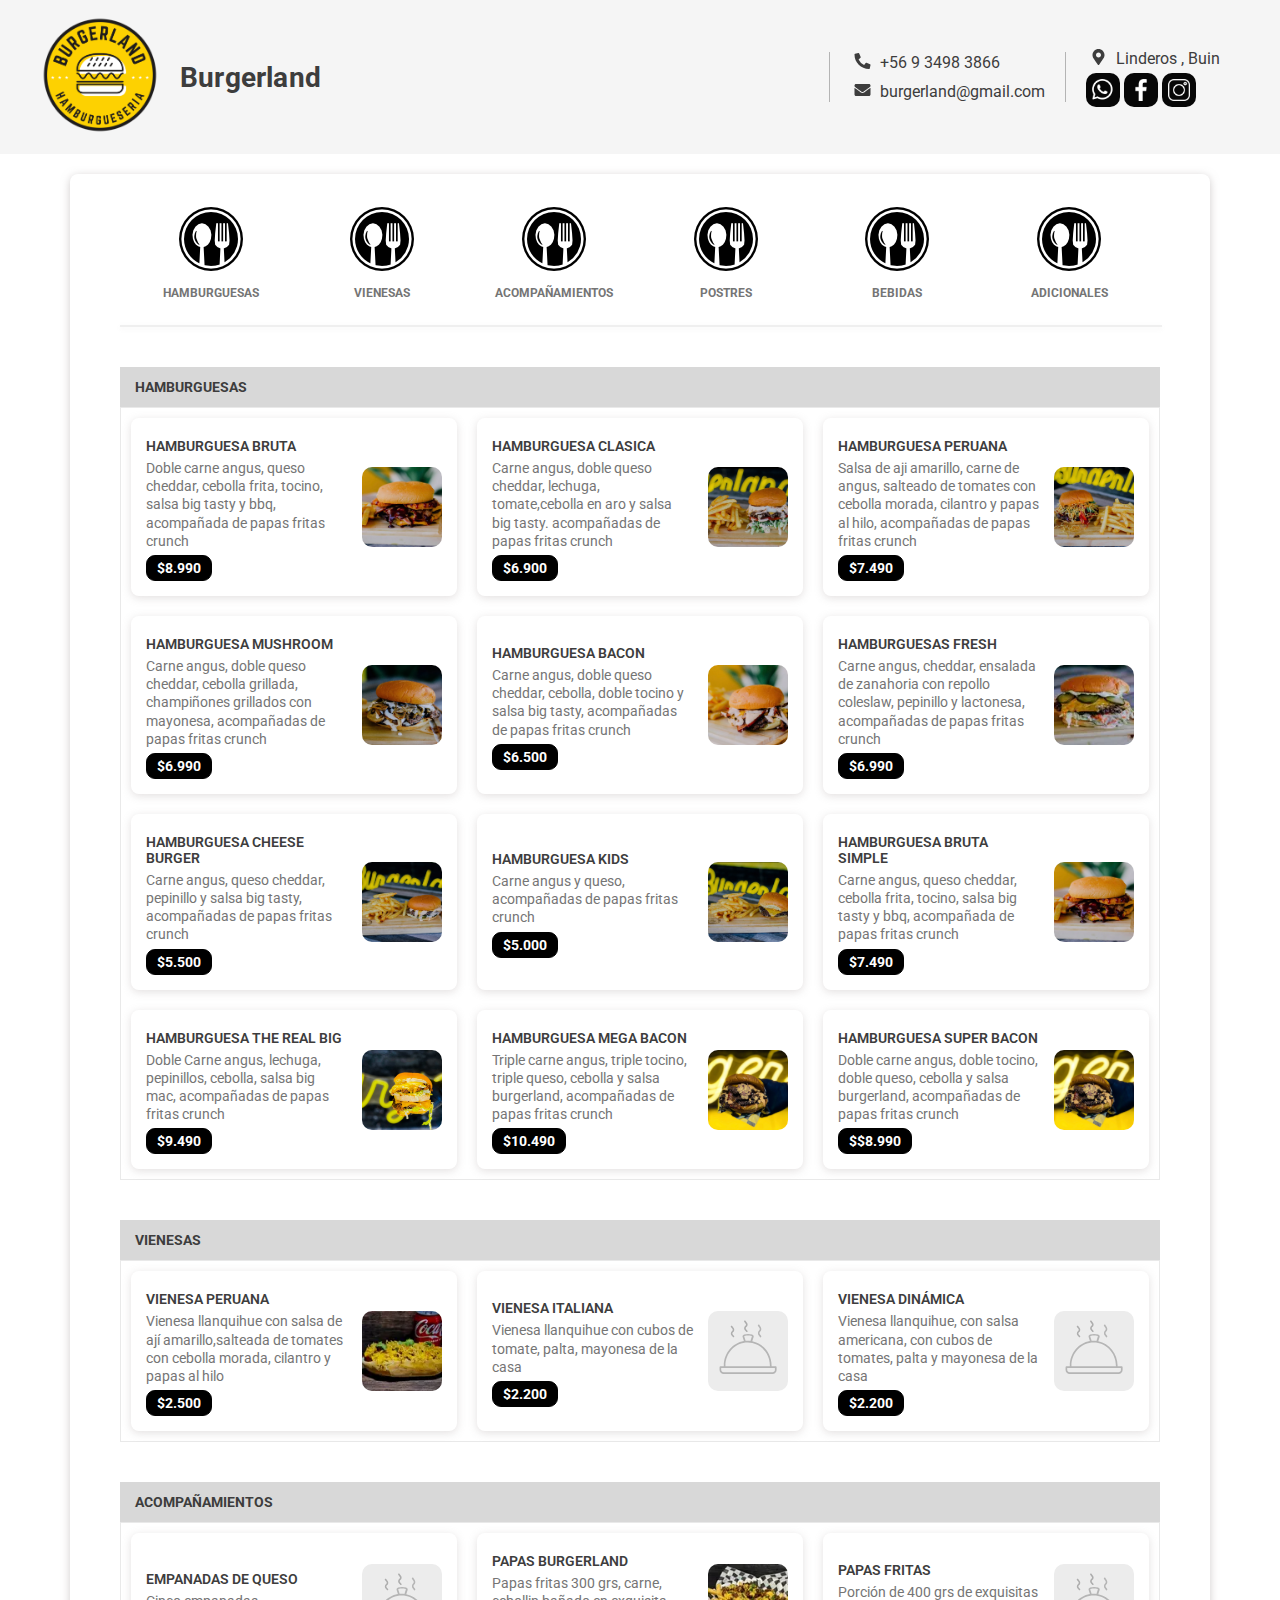
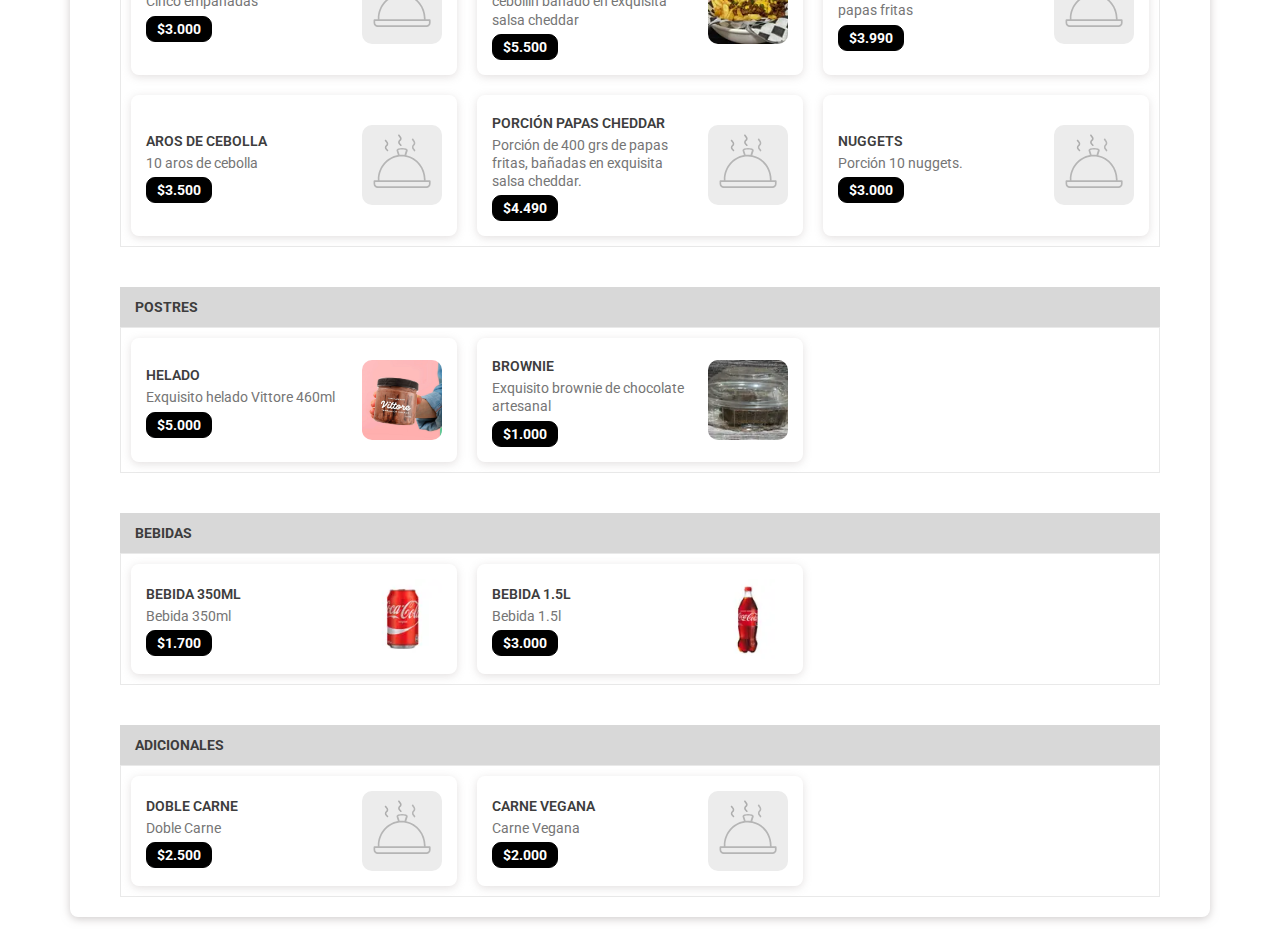
==== index.html @ 83cbce9c "fix" ====
<!DOCTYPE html>
<html class="notranslate">
   <head>
      <meta http-equiv="Content-Type" content="text/html; charset=UTF-8">
      <title>Menu</title>
	  
      <meta name="viewport" content="width=device-width, initial-scale=1">
      <link href="https://fonts.googleapis.com/css2?family=Roboto:wght@400;500;700&display=swap" rel="stylesheet">
      <link rel="stylesheet" href="assets/styles.css">
      <link rel="stylesheet" href="assets/styles.css">
     
      
   </head>
   <body>
            <div class="menu-page ng-star-inserted">
                  <div class="header">
                     
                     <div class="logo">
                        <div class="image-wrapper ng-star-inserted"><img alt="Logo" src="assets/logo-Burgerland-sin-fondo.png"></div>
                     </div>
                     <div class="ng-star-inserted">
                        <h1>Burgerland</h1>
                     </div>
                     
                     <div class="ng-star-inserted">
                        <p class="ng-star-inserted">
							<img src="assets/phone.svg" alt="Teléfono">
							<span>+56 9 3498 3866</span>
						</p>
                        <p class="ng-star-inserted">
							<img src="assets/mail.svg" alt="Email">
							<span>burgerland@gmail.com</span>
						</p>
                     </div>
                     <div class="social ng-star-inserted">
                        <p><img src="assets/location.svg" width="16px">
						<span>Linderos , Buin</span></p>
						<div class="icons">
                           <a href="https://l.instagram.com/?u=https%3A%2F%2Fwa.me%2Fmessage%2FHQGG3EC3KEIEP1&e=ATMbHWfaqI3LwbTyEMav9J_eJcxF4PIJJpz8X-zuqnVRzH83DRqJN-74yZJiP4Y_S6sjbdQQ7-pWZkMWp7nz&s=1" class="ng-star-inserted"><img src="assets/whatsapp.png"></a>
						   <a href="#!" class="ng-star-inserted"><img src="assets/facebook.png"></a>
						   <a href="https://www.instagram.com/burgerland.buin/" class="ng-star-inserted"><img src="assets/instagram.png"></a>
                        </div>	
                     </div>
                  </div>
               <div class="content orderingDisabled">
                  <div class="content__view">
                     <app-menu class="ng-star-inserted">
                           <div class="product-categories">
                              <div class="product-categories__items">
                                 <div class="item ng-star-inserted">
									<a href="#Hamburguesas">
                                    <div class="icon"><img src="assets/menu.png" alt="Hamburguesas"></div>
                                    <p>Hamburguesas</p>
									</a>
                                 </div>
                                 <div class="item ng-star-inserted">
									<a href="#Vienesas">
                                    <div class="icon"><img src="assets/menu.png" alt="Vienesas"></div>
                                    <p>Vienesas</p>
									</a>
                                 </div>
                                 <div class="item ng-star-inserted">
									<a href="#Acompañamientos">
                                    <div class="icon"><img src="assets/menu.png" alt="Acompañamientos"></div>
                                    <p>Acompañamientos</p>
									</a>
                                 </div>
                                 <div class="item ng-star-inserted">
									<a href="#Postres">
                                    <div class="icon"><img src="assets/menu.png" alt="Postres"></div>
                                    <p>Postres</p>
									</a>
                                 </div>
                                 <div class="item ng-star-inserted">
                           <a href="#Bebidas">
                                    <div class="icon"><img src="assets/menu.png" alt="Bebidas"></div>
                                    <p>Bebidas</p>
                           </a>
                                 </div>
                                  <div class="item ng-star-inserted">
                           <a href="#Adicionales">
                                    <div class="icon"><img src="assets/menu.png" alt="Adicionales"></div>
                                    <p>Adicionales</p>
                           </a>
                                 </div>
                              </div>


                           </div>
                           <div class="products ng-star-inserted">
                              <div class="no-products">
                                 <img src="assets/not-found.svg" alt="No encontramos ningún producto">
                                 <p>No encontramos ningún producto</p>
                              </div>
                              <h3 id="Hamburguesas" class="ng-star-inserted">Hamburguesas</h3>
                              <div class="items orderingDisabled ng-star-inserted">
                                 <div class="product ng-star-inserted">
                                    <div>
                                       <span class="badge badge--noStock">Sin Stock</span>
                                       <h4>Hamburguesa Bruta</h4>
                                       <p>Doble carne angus, queso cheddar, cebolla frita, tocino, salsa big tasty y bbq, acompañada de papas fritas crunch</p>
                                       <div class="badge badge--outline"><span>$8.990</span></div>
                                    </div>
                                    <img src="assets/photos/bruta.webp" alt="Hamburguesa Bruta" class="ng-star-inserted">
                                 </div>
                                 <div class="product ng-star-inserted">
                                    <div>
                                       <span class="badge badge--noStock">Sin Stock</span>
                                       <h4>Hamburguesa Clasica</h4>
                                       <p>Carne angus, doble queso cheddar, lechuga, tomate,cebolla en aro y salsa big tasty. acompañadas de papas fritas crunch
</p>
                                       <div class="badge badge--outline"><span>$6.900</span></div>
                                    </div>
                                    <img src="assets/photos/clasica.webp" alt="Hamburguesa Clasica" class="ng-star-inserted">
                                 </div>
                                 <div class="product ng-star-inserted">
                                    <div>
                                       <span class="badge badge--noStock">Sin Stock</span>
                                       <h4>Hamburguesa Peruana</h4>
                                       <p>Salsa de aji amarillo, carne de angus, salteado de tomates con cebolla morada, cilantro y papas al hilo, acompañadas de papas fritas crunch
</p>
                                       <div class="badge badge--outline"><span>$7.490</span></div>
                                    </div>
                                    <img src="assets/photos/peruana.webp" alt="Hamburguesa Peruana" class="ng-star-inserted">
                                 </div>
                                 <div class="product ng-star-inserted">
                                    <div>
                                       <span class="badge badge--noStock">Sin Stock</span>
                                       <h4>Hamburguesa Mushroom</h4>
                                       <p>Carne angus, doble queso cheddar, cebolla grillada, champiñones grillados con mayonesa, acompañadas de papas fritas crunch
</p>
                                       <div class="badge badge--outline"><span>$6.990</span></div>
                                    </div>
                                    <img src="assets/photos/mushroom.webp" alt="Hamburguesa Mushroom" class="ng-star-inserted">
                                 </div>
                                 <div class="product ng-star-inserted">
                                    <div>
                                       <span class="badge badge--noStock">Sin Stock</span>
                                       <h4>Hamburguesa bacon</h4>
                                       <p>Carne angus, doble queso cheddar, cebolla, doble tocino y salsa big tasty, acompañadas de papas fritas crunch</p>
                                       <div class="badge badge--outline"><span>$6.500</span></div>
                                    </div>
                                    <img src="assets/photos/bacon.webp" alt="Hamburguesa bacon" class="ng-star-inserted">
                                 </div>
                                 <div class="product ng-star-inserted">
                                    <div>
                                       <span class="badge badge--noStock">Sin Stock</span>
                                       <h4>Hamburguesas fresh</h4>
                                       <p>Carne angus, cheddar, ensalada de zanahoria con repollo coleslaw, pepinillo y lactonesa, acompañadas de papas fritas crunch </p>
                                       <div class="badge badge--outline"><span>$6.990</span></div>
                                    </div>
                                    <img src="assets/photos/fresh.webp" alt="Hamburguesas fresh" class="ng-star-inserted">
                                 </div>
                                 <div class="product ng-star-inserted">
                                    <div>
                                       <span class="badge badge--noStock">Sin Stock</span>
                                       <h4>Hamburguesa cheese burger</h4>
                                       <p>Carne angus, queso cheddar, pepinillo y salsa big tasty, acompañadas de papas fritas crunch</p>
                                       <div class="badge badge--outline"><span>$5.500</span></div>
                                    </div>
                                    <img src="assets/photos/chesseburger.webp" alt="Hamburguesa cheese burger" class="ng-star-inserted">
                                 </div>
                                 <div class="product ng-star-inserted">
                                    <div>
                                       <span class="badge badge--noStock">Sin Stock</span>
                                       <h4>Hamburguesa Kids</h4>
                                       <p>Carne angus y queso, acompañadas de papas fritas crunch</p>
                                       <div class="badge badge--outline"><span>$5.000</span></div>
                                    </div>
                                    <img src="assets/photos/kids.webp" alt="Hamburguesa Kids" class="ng-star-inserted">
                                 </div>
                                 <div class="product ng-star-inserted">
                                    <div>
                                       <span class="badge badge--noStock">Sin Stock</span>
                                       <h4>Hamburguesa Bruta Simple</h4>
                                       <p>Carne angus, queso cheddar, cebolla frita, tocino, salsa big tasty y bbq, acompañada de papas fritas crunch</p>
                                       <div class="badge badge--outline"><span>$7.490</span></div>
                                    </div>
                                    <img src="assets/photos/bruta.webp" alt="Hamburguesa Bruta Simple" class="ng-star-inserted">
                                 </div>
                                 <div class="product ng-star-inserted">
                                    <div>
                                       <span class="badge badge--noStock">Sin Stock</span>
                                       <h4>Hamburguesa The real big</h4>
                                       <p>Doble Carne angus, lechuga, pepinillos, cebolla, salsa big mac, acompañadas de papas fritas crunch </p>
                                       <div class="badge badge--outline"><span>$9.490</span></div>
                                    </div>
                                    <img src="assets/photos/real-big.jpeg" alt="Hamburguesa Real Big" class="ng-star-inserted">
                                 </div>

                                  <div class="product ng-star-inserted">
                                    <div>
                                       <span class="badge badge--noStock">Sin Stock</span>
                                       <h4>Hamburguesa mega bacon</h4>
                                       <p>Triple carne angus, triple tocino, triple queso, cebolla y salsa burgerland, acompañadas de papas fritas crunch</p>
                                       <div class="badge badge--outline"><span>$10.490</span></div>
                                    </div>
                                    <img src="assets/photos/super-bacon.jpeg" alt="Hamburguesa Mega Bacon" class="ng-star-inserted">
                                 </div>
                                 <div class="product ng-star-inserted">
                                    <div>
                                       <span class="badge badge--noStock">Sin Stock</span>
                                       <h4>Hamburguesa super bacon</h4>
                                       <p>Doble carne angus, doble tocino, doble queso, cebolla y salsa burgerland, acompañadas de papas fritas crunch</p>
                                       <div class="badge badge--outline"><span>$$8.990</span></div>
                                    </div>
                                    <img src="assets/photos/super-bacon.jpeg" alt="Hamburguesa Mega Bacon" class="ng-star-inserted">
                                 </div>
                              </div>
                              <h3 id="Vienesas" class="ng-star-inserted">Vienesas</h3>
                              <div class="items orderingDisabled ng-star-inserted">
                                 <div class="product ng-star-inserted">
                                    <div>
                                       <span class="badge badge--noStock">Sin Stock</span>
                                       <h4>Vienesa peruana</h4>
                                       <p>Vienesa llanquihue con salsa de ají amarillo,salteada de tomates con cebolla morada, cilantro y papas al hilo</p>
                                       <div class="badge badge--outline"><span>$2.500</span></div>
                                    </div>
                                    <img src="assets/photos/vienesaperuana.webp" alt="Vienesa peruana" class="ng-star-inserted"><!---->
                                 </div>
                                 <div class="product ng-star-inserted">
                                    <div>
                                       <span class="badge badge--noStock">Sin Stock</span>
                                       <h4>Vienesa italiana</h4>
                                       <p>Vienesa llanquihue con cubos de tomate, palta, mayonesa de la casa</p>
                                       <div class="badge badge--outline"><span>$2.200</span></div>
                                    </div>
                                    <img src="assets/product-default.svg" alt="Vienesa italiana" class="ng-star-inserted"><!---->
                                 </div>
                                 <div class="product ng-star-inserted">
                                    <div>
                                       <span class="badge badge--noStock">Sin Stock</span>
                                       <h4>Vienesa dinámica</h4>
                                       <p>Vienesa llanquihue, con salsa americana, con cubos de tomates, palta y mayonesa de la casa</p>
                                       <div class="badge badge--outline"><span>$2.200</span></div>
                                    </div>
                                    <img src="assets/product-default.svg" alt="Vienesa dinámica" class="ng-star-inserted"><!---->
                                 </div>
                                 <!---->
                              </div>
                              <h3 id="Acompañamientos" class="ng-star-inserted">Acompañamientos</h3>
                              <div class="items orderingDisabled ng-star-inserted">
                                 <div class="product ng-star-inserted">
                                    <div>
                                       <span class="badge badge--noStock">Sin Stock</span>
                                       <h4>Empanadas de queso</h4>
                                       <p>Cinco empanadas</p>
                                       <div class="badge badge--outline"><span>$3.000</span></div>
                                    </div>
                                    <img src="assets/product-default.svg" alt="Empanadas de queso" class="ng-star-inserted"><!---->
                                 </div>
                                 <div class="product ng-star-inserted">
                                    <div>
                                       <span class="badge badge--noStock">Sin Stock</span>
                                       <h4>Papas burgerland</h4>
                                       <p>Papas fritas 300 grs, carne, cebollin bañado en exquisita salsa cheddar</p>
                                       <div class="badge badge--outline"><span>$5.500</span></div>
                                    </div>
                                    <img src="assets/photos/papasburgerland.webp" alt="Papas burgenland" class="ng-star-inserted"><!---->
                                 </div>
                                 <div class="product ng-star-inserted">
                                    <div>
                                       <span class="badge badge--noStock">Sin Stock</span>
                                       <h4>Papas fritas</h4>
                                       <p>Porción de 400 grs de exquisitas papas fritas</p>
                                       <div class="badge badge--outline"><span>$3.990</span></div>
                                    </div>
                                    <img src="assets/product-default.svg" alt="Papas fritas" class="ng-star-inserted"><!---->
                                 </div>
                                 <div class="product ng-star-inserted">
                                    <div>
                                       <span class="badge badge--noStock">Sin Stock</span>
                                       <h4>Aros de cebolla</h4>
                                       <p>10 aros de cebolla</p>
                                       <div class="badge badge--outline"><span>$3.500</span></div>
                                    </div>
                                    <img src="assets/product-default.svg" alt="Aros de cebolla" class="ng-star-inserted"><!---->
                                 </div>
                                 <div class="product ng-star-inserted">
                                    <div>
                                       <span class="badge badge--noStock">Sin Stock</span>
                                       <h4>Porción papas cheddar</h4>
                                       <p>Porción de 400 grs de papas fritas, bañadas en exquisita salsa cheddar.</p>
                                       <div class="badge badge--outline"><span>$4.490</span></div>
                                    </div>
                                    <img src="assets/product-default.svg" alt="Porción papas cheddar" class="ng-star-inserted"><!---->
                                 </div>
                                 <div class="product ng-star-inserted">
                                    <div>
                                       <span class="badge badge--noStock">Sin Stock</span>
                                       <h4>Nuggets</h4>
                                       <p>Porción 10 nuggets.</p>
                                       <div class="badge badge--outline"><span>$3.000</span></div>
                                    </div>
                                    <img src="assets/product-default.svg" alt="nuggets" class="ng-star-inserted"><!---->
                                 </div>
                                 <!---->
                              </div>
                              <h3 id="Postres" class="ng-star-inserted">Postres</h3>
                              <div class="items orderingDisabled ng-star-inserted">
                                 <div class="product ng-star-inserted">
                                    <div>
                                       <span class="badge badge--noStock">Sin Stock</span>
                                       <h4>Helado</h4>
                                       <p>Exquisito helado Vittore 460ml</p>
                                       <div class="badge badge--outline"><span>$5.000</span></div>
                                    </div>
                                    <img src="assets/photos/vitore.jpeg" alt="Helado" class="ng-star-inserted"><!---->
                                 </div>
                                 <div class="product ng-star-inserted">
                                    <div>
                                       <span class="badge badge--noStock">Sin Stock</span>
                                       <h4>Brownie</h4>
                                       <p>Exquisito brownie de chocolate artesanal</p>
                                       <div class="badge badge--outline"><span>$1.000</span></div>
                                    </div>
                                    <img src="assets/photos/brownie.webp" alt="Brownie" class="ng-star-inserted"><!---->
                                 </div>                                 <!---->
                              </div>
                              <h3 id="Bebidas" class="ng-star-inserted">Bebidas</h3>
                              <div class="items orderingDisabled ng-star-inserted">
                                 <div class="product ng-star-inserted">
                                    <div>
                                       <span class="badge badge--noStock">Sin Stock</span>
                                       <h4>Bebida 350ml</h4>
                                       <p>Bebida 350ml</p>
                                       <div class="badge badge--outline"><span>$1.700</span></div>
                                    </div>
                                    <img src="assets/photos/lata.webp" alt="Bebida 350ml" class="ng-star-inserted"><!---->
                                 </div>
                                 <div class="product ng-star-inserted">
                                    <div>
                                       <span class="badge badge--noStock">Sin Stock</span>
                                       <h4>Bebida 1.5l</h4>
                                       <p>Bebida 1.5l</p>
                                       <div class="badge badge--outline"><span>$3.000</span></div>
                                    </div>
                                    <img src="assets/photos/coca.webp" alt="Bebida 1.5l" class="ng-star-inserted"><!---->
                                 </div>
                             
                                 
                              </div>
                              <!---->      
                              <h3 id="Adicionales" class="ng-star-inserted">Adicionales</h3>
                              <div class="items orderingDisabled ng-star-inserted">
                                 <div class="product ng-star-inserted">
                                    <div>
                                       <span class="badge badge--noStock">Sin Stock</span>
                                       <h4>Doble Carne</h4>
                                       <p>Doble Carne</p>
                                       <div class="badge badge--outline"><span>$2.500</span></div>
                                    </div>
                                    <img src="assets/product-default.svg" alt="Bebida 350ml" class="ng-star-inserted"><!---->
                                 </div>
                                 <div class="product ng-star-inserted">
                                    <div>
                                       <span class="badge badge--noStock">Sin Stock</span>
                                       <h4>Carne Vegana</h4>
                                       <p>Carne Vegana</p>
                                       <div class="badge badge--outline"><span>$2.000</span></div>
                                    </div>
                                    <img src="assets/product-default.svg" alt="Bebida 1.5l" class="ng-star-inserted"><!---->
                                 </div>
                             
                                 <!---->
                              </div>
                              
                           </div>
                  </div>
               </div>
            </div>
      <script src="assets/js/runtime.js" type="module"></script>
	  <script src="assets/js/polyfills.js" type="module"></script>
	  <script src="assets/js/scripts.js" defer=""></script>
	  <script src="assets/js/main.js" type="module"></script>
   </body>
</html>
---- assets/styles.css ----
.iti{position:relative;display:inline-block}.iti *{box-sizing:border-box;-moz-box-sizing:border-box}.iti__hide{display:none}.iti__v-hide{visibility:hidden}.iti input,.iti input[type=text],.iti input[type=tel]{position:relative;z-index:0;margin-top:0!important;margin-bottom:0!important;padding-right:36px;margin-right:0}.iti__flag-container{position:absolute;top:0;bottom:0;right:0;padding:1px}.iti__selected-flag{z-index:1;position:relative;display:flex;align-items:center;height:100%;padding:0 6px 0 8px}.iti__arrow{margin-left:6px;width:0;height:0;border-left:3px solid transparent;border-right:3px solid transparent;border-top:4px solid #555}.iti__arrow--up{border-top:none;border-bottom:4px solid #555}.iti__country-list{position:absolute;z-index:2;list-style:none;text-align:left;padding:0;margin:0 0 0 -1px;box-shadow:1px 1px 4px #0003;background-color:#fff;border:1px solid #CCC;white-space:nowrap;max-height:200px;overflow-y:scroll;-webkit-overflow-scrolling:touch}.iti__country-list--dropup{bottom:100%;margin-bottom:-1px}@media (max-width: 500px){.iti__country-list{white-space:normal}}.iti__flag-box{display:inline-block;width:20px}.iti__divider{padding-bottom:5px;margin-bottom:5px;border-bottom:1px solid #CCC}.iti__country{padding:5px 10px;outline:none}.iti__dial-code{color:#999}.iti__country.iti__highlight{background-color:#0000000d}.iti__flag-box,.iti__country-name,.iti__dial-code{vertical-align:middle}.iti__flag-box,.iti__country-name{margin-right:6px}.iti--allow-dropdown input,.iti--allow-dropdown input[type=text],.iti--allow-dropdown input[type=tel],.iti--separate-dial-code input,.iti--separate-dial-code input[type=text],.iti--separate-dial-code input[type=tel]{padding-right:6px;padding-left:52px;margin-left:0}.iti--allow-dropdown .iti__flag-container,.iti--separate-dial-code .iti__flag-container{right:auto;left:0}.iti--allow-dropdown .iti__flag-container:hover{cursor:pointer}.iti--allow-dropdown .iti__flag-container:hover .iti__selected-flag{background-color:#0000000d}.iti--allow-dropdown input[disabled]+.iti__flag-container:hover,.iti--allow-dropdown input[readonly]+.iti__flag-container:hover{cursor:default}.iti--allow-dropdown input[disabled]+.iti__flag-container:hover .iti__selected-flag,.iti--allow-dropdown input[readonly]+.iti__flag-container:hover .iti__selected-flag{background-color:transparent}.iti--separate-dial-code .iti__selected-flag{background-color:#0000000d}.iti--separate-dial-code .iti__selected-dial-code{margin-left:6px}.iti--container{position:absolute;top:-1000px;left:-1000px;z-index:1060;padding:1px}.iti--container:hover{cursor:pointer}.iti-mobile .iti--container{top:30px;bottom:30px;left:30px;right:30px;position:fixed}.iti-mobile .iti__country-list{max-height:100%;width:100%}.iti-mobile .iti__country{padding:10px;line-height:1.5em}.iti__flag{width:20px}.iti__flag.iti__be{width:18px}.iti__flag.iti__ch{width:15px}.iti__flag.iti__mc{width:19px}.iti__flag.iti__ne{width:18px}.iti__flag.iti__np{width:13px}.iti__flag.iti__va{width:15px}@media (-webkit-min-device-pixel-ratio: 2),(min-resolution: 192dpi){.iti__flag{background-size:5652px 15px}}.iti__flag.iti__ac{height:10px;background-position:0px 0px}.iti__flag.iti__ad{height:14px;background-position:-22px 0px}.iti__flag.iti__ae{height:10px;background-position:-44px 0px}.iti__flag.iti__af{height:14px;background-position:-66px 0px}.iti__flag.iti__ag{height:14px;background-position:-88px 0px}.iti__flag.iti__ai{height:10px;background-position:-110px 0px}.iti__flag.iti__al{height:15px;background-position:-132px 0px}.iti__flag.iti__am{height:10px;background-position:-154px 0px}.iti__flag.iti__ao{height:14px;background-position:-176px 0px}.iti__flag.iti__aq{height:14px;background-position:-198px 0px}.iti__flag.iti__ar{height:13px;background-position:-220px 0px}.iti__flag.iti__as{height:10px;background-position:-242px 0px}.iti__flag.iti__at{height:14px;background-position:-264px 0px}.iti__flag.iti__au{height:10px;background-position:-286px 0px}.iti__flag.iti__aw{height:14px;background-position:-308px 0px}.iti__flag.iti__ax{height:13px;background-position:-330px 0px}.iti__flag.iti__az{height:10px;background-position:-352px 0px}.iti__flag.iti__ba{height:10px;background-position:-374px 0px}.iti__flag.iti__bb{height:14px;background-position:-396px 0px}.iti__flag.iti__bd{height:12px;background-position:-418px 0px}.iti__flag.iti__be{height:15px;background-position:-440px 0px}.iti__flag.iti__bf{height:14px;background-position:-460px 0px}.iti__flag.iti__bg{height:12px;background-position:-482px 0px}.iti__flag.iti__bh{height:12px;background-position:-504px 0px}.iti__flag.iti__bi{height:12px;background-position:-526px 0px}.iti__flag.iti__bj{height:14px;background-position:-548px 0px}.iti__flag.iti__bl{height:14px;background-position:-570px 0px}.iti__flag.iti__bm{height:10px;background-position:-592px 0px}.iti__flag.iti__bn{height:10px;background-position:-614px 0px}.iti__flag.iti__bo{height:14px;background-position:-636px 0px}.iti__flag.iti__bq{height:14px;background-position:-658px 0px}.iti__flag.iti__br{height:14px;background-position:-680px 0px}.iti__flag.iti__bs{height:10px;background-position:-702px 0px}.iti__flag.iti__bt{height:14px;background-position:-724px 0px}.iti__flag.iti__bv{height:15px;background-position:-746px 0px}.iti__flag.iti__bw{height:14px;background-position:-768px 0px}.iti__flag.iti__by{height:10px;background-position:-790px 0px}.iti__flag.iti__bz{height:14px;background-position:-812px 0px}.iti__flag.iti__ca{height:10px;background-position:-834px 0px}.iti__flag.iti__cc{height:10px;background-position:-856px 0px}.iti__flag.iti__cd{height:15px;background-position:-878px 0px}.iti__flag.iti__cf{height:14px;background-position:-900px 0px}.iti__flag.iti__cg{height:14px;background-position:-922px 0px}.iti__flag.iti__ch{height:15px;background-position:-944px 0px}.iti__flag.iti__ci{height:14px;background-position:-961px 0px}.iti__flag.iti__ck{height:10px;background-position:-983px 0px}.iti__flag.iti__cl{height:14px;background-position:-1005px 0px}.iti__flag.iti__cm{height:14px;background-position:-1027px 0px}.iti__flag.iti__cn{height:14px;background-position:-1049px 0px}.iti__flag.iti__co{height:14px;background-position:-1071px 0px}.iti__flag.iti__cp{height:14px;background-position:-1093px 0px}.iti__flag.iti__cr{height:12px;background-position:-1115px 0px}.iti__flag.iti__cu{height:10px;background-position:-1137px 0px}.iti__flag.iti__cv{height:12px;background-position:-1159px 0px}.iti__flag.iti__cw{height:14px;background-position:-1181px 0px}.iti__flag.iti__cx{height:10px;background-position:-1203px 0px}.iti__flag.iti__cy{height:14px;background-position:-1225px 0px}.iti__flag.iti__cz{height:14px;background-position:-1247px 0px}.iti__flag.iti__de{height:12px;background-position:-1269px 0px}.iti__flag.iti__dg{height:10px;background-position:-1291px 0px}.iti__flag.iti__dj{height:14px;background-position:-1313px 0px}.iti__flag.iti__dk{height:15px;background-position:-1335px 0px}.iti__flag.iti__dm{height:10px;background-position:-1357px 0px}.iti__flag.iti__do{height:14px;background-position:-1379px 0px}.iti__flag.iti__dz{height:14px;background-position:-1401px 0px}.iti__flag.iti__ea{height:14px;background-position:-1423px 0px}.iti__flag.iti__ec{height:14px;background-position:-1445px 0px}.iti__flag.iti__ee{height:13px;background-position:-1467px 0px}.iti__flag.iti__eg{height:14px;background-position:-1489px 0px}.iti__flag.iti__eh{height:10px;background-position:-1511px 0px}.iti__flag.iti__er{height:10px;background-position:-1533px 0px}.iti__flag.iti__es{height:14px;background-position:-1555px 0px}.iti__flag.iti__et{height:10px;background-position:-1577px 0px}.iti__flag.iti__eu{height:14px;background-position:-1599px 0px}.iti__flag.iti__fi{height:12px;background-position:-1621px 0px}.iti__flag.iti__fj{height:10px;background-position:-1643px 0px}.iti__flag.iti__fk{height:10px;background-position:-1665px 0px}.iti__flag.iti__fm{height:11px;background-position:-1687px 0px}.iti__flag.iti__fo{height:15px;background-position:-1709px 0px}.iti__flag.iti__fr{height:14px;background-position:-1731px 0px}.iti__flag.iti__ga{height:15px;background-position:-1753px 0px}.iti__flag.iti__gb{height:10px;background-position:-1775px 0px}.iti__flag.iti__gd{height:12px;background-position:-1797px 0px}.iti__flag.iti__ge{height:14px;background-position:-1819px 0px}.iti__flag.iti__gf{height:14px;background-position:-1841px 0px}.iti__flag.iti__gg{height:14px;background-position:-1863px 0px}.iti__flag.iti__gh{height:14px;background-position:-1885px 0px}.iti__flag.iti__gi{height:10px;background-position:-1907px 0px}.iti__flag.iti__gl{height:14px;background-position:-1929px 0px}.iti__flag.iti__gm{height:14px;background-position:-1951px 0px}.iti__flag.iti__gn{height:14px;background-position:-1973px 0px}.iti__flag.iti__gp{height:14px;background-position:-1995px 0px}.iti__flag.iti__gq{height:14px;background-position:-2017px 0px}.iti__flag.iti__gr{height:14px;background-position:-2039px 0px}.iti__flag.iti__gs{height:10px;background-position:-2061px 0px}.iti__flag.iti__gt{height:13px;background-position:-2083px 0px}.iti__flag.iti__gu{height:11px;background-position:-2105px 0px}.iti__flag.iti__gw{height:10px;background-position:-2127px 0px}.iti__flag.iti__gy{height:12px;background-position:-2149px 0px}.iti__flag.iti__hk{height:14px;background-position:-2171px 0px}.iti__flag.iti__hm{height:10px;background-position:-2193px 0px}.iti__flag.iti__hn{height:10px;background-position:-2215px 0px}.iti__flag.iti__hr{height:10px;background-position:-2237px 0px}.iti__flag.iti__ht{height:12px;background-position:-2259px 0px}.iti__flag.iti__hu{height:10px;background-position:-2281px 0px}.iti__flag.iti__ic{height:14px;background-position:-2303px 0px}.iti__flag.iti__id{height:14px;background-position:-2325px 0px}.iti__flag.iti__ie{height:10px;background-position:-2347px 0px}.iti__flag.iti__il{height:15px;background-position:-2369px 0px}.iti__flag.iti__im{height:10px;background-position:-2391px 0px}.iti__flag.iti__in{height:14px;background-position:-2413px 0px}.iti__flag.iti__io{height:10px;background-position:-2435px 0px}.iti__flag.iti__iq{height:14px;background-position:-2457px 0px}.iti__flag.iti__ir{height:12px;background-position:-2479px 0px}.iti__flag.iti__is{height:15px;background-position:-2501px 0px}.iti__flag.iti__it{height:14px;background-position:-2523px 0px}.iti__flag.iti__je{height:12px;background-position:-2545px 0px}.iti__flag.iti__jm{height:10px;background-position:-2567px 0px}.iti__flag.iti__jo{height:10px;background-position:-2589px 0px}.iti__flag.iti__jp{height:14px;background-position:-2611px 0px}.iti__flag.iti__ke{height:14px;background-position:-2633px 0px}.iti__flag.iti__kg{height:12px;background-position:-2655px 0px}.iti__flag.iti__kh{height:13px;background-position:-2677px 0px}.iti__flag.iti__ki{height:10px;background-position:-2699px 0px}.iti__flag.iti__km{height:12px;background-position:-2721px 0px}.iti__flag.iti__kn{height:14px;background-position:-2743px 0px}.iti__flag.iti__kp{height:10px;background-position:-2765px 0px}.iti__flag.iti__kr{height:14px;background-position:-2787px 0px}.iti__flag.iti__kw{height:10px;background-position:-2809px 0px}.iti__flag.iti__ky{height:10px;background-position:-2831px 0px}.iti__flag.iti__kz{height:10px;background-position:-2853px 0px}.iti__flag.iti__la{height:14px;background-position:-2875px 0px}.iti__flag.iti__lb{height:14px;background-position:-2897px 0px}.iti__flag.iti__lc{height:10px;background-position:-2919px 0px}.iti__flag.iti__li{height:12px;background-position:-2941px 0px}.iti__flag.iti__lk{height:10px;background-position:-2963px 0px}.iti__flag.iti__lr{height:11px;background-position:-2985px 0px}.iti__flag.iti__ls{height:14px;background-position:-3007px 0px}.iti__flag.iti__lt{height:12px;background-position:-3029px 0px}.iti__flag.iti__lu{height:12px;background-position:-3051px 0px}.iti__flag.iti__lv{height:10px;background-position:-3073px 0px}.iti__flag.iti__ly{height:10px;background-position:-3095px 0px}.iti__flag.iti__ma{height:14px;background-position:-3117px 0px}.iti__flag.iti__mc{height:15px;background-position:-3139px 0px}.iti__flag.iti__md{height:10px;background-position:-3160px 0px}.iti__flag.iti__me{height:10px;background-position:-3182px 0px}.iti__flag.iti__mf{height:14px;background-position:-3204px 0px}.iti__flag.iti__mg{height:14px;background-position:-3226px 0px}.iti__flag.iti__mh{height:11px;background-position:-3248px 0px}.iti__flag.iti__mk{height:10px;background-position:-3270px 0px}.iti__flag.iti__ml{height:14px;background-position:-3292px 0px}.iti__flag.iti__mm{height:14px;background-position:-3314px 0px}.iti__flag.iti__mn{height:10px;background-position:-3336px 0px}.iti__flag.iti__mo{height:14px;background-position:-3358px 0px}.iti__flag.iti__mp{height:10px;background-position:-3380px 0px}.iti__flag.iti__mq{height:14px;background-position:-3402px 0px}.iti__flag.iti__mr{height:14px;background-position:-3424px 0px}.iti__flag.iti__ms{height:10px;background-position:-3446px 0px}.iti__flag.iti__mt{height:14px;background-position:-3468px 0px}.iti__flag.iti__mu{height:14px;background-position:-3490px 0px}.iti__flag.iti__mv{height:14px;background-position:-3512px 0px}.iti__flag.iti__mw{height:14px;background-position:-3534px 0px}.iti__flag.iti__mx{height:12px;background-position:-3556px 0px}.iti__flag.iti__my{height:10px;background-position:-3578px 0px}.iti__flag.iti__mz{height:14px;background-position:-3600px 0px}.iti__flag.iti__na{height:14px;background-position:-3622px 0px}.iti__flag.iti__nc{height:10px;background-position:-3644px 0px}.iti__flag.iti__ne{height:15px;background-position:-3666px 0px}.iti__flag.iti__nf{height:10px;background-position:-3686px 0px}.iti__flag.iti__ng{height:10px;background-position:-3708px 0px}.iti__flag.iti__ni{height:12px;background-position:-3730px 0px}.iti__flag.iti__nl{height:14px;background-position:-3752px 0px}.iti__flag.iti__no{height:15px;background-position:-3774px 0px}.iti__flag.iti__np{height:15px;background-position:-3796px 0px}.iti__flag.iti__nr{height:10px;background-position:-3811px 0px}.iti__flag.iti__nu{height:10px;background-position:-3833px 0px}.iti__flag.iti__nz{height:10px;background-position:-3855px 0px}.iti__flag.iti__om{height:10px;background-position:-3877px 0px}.iti__flag.iti__pa{height:14px;background-position:-3899px 0px}.iti__flag.iti__pe{height:14px;background-position:-3921px 0px}.iti__flag.iti__pf{height:14px;background-position:-3943px 0px}.iti__flag.iti__pg{height:15px;background-position:-3965px 0px}.iti__flag.iti__ph{height:10px;background-position:-3987px 0px}.iti__flag.iti__pk{height:14px;background-position:-4009px 0px}.iti__flag.iti__pl{height:13px;background-position:-4031px 0px}.iti__flag.iti__pm{height:14px;background-position:-4053px 0px}.iti__flag.iti__pn{height:10px;background-position:-4075px 0px}.iti__flag.iti__pr{height:14px;background-position:-4097px 0px}.iti__flag.iti__ps{height:10px;background-position:-4119px 0px}.iti__flag.iti__pt{height:14px;background-position:-4141px 0px}.iti__flag.iti__pw{height:13px;background-position:-4163px 0px}.iti__flag.iti__py{height:11px;background-position:-4185px 0px}.iti__flag.iti__qa{height:8px;background-position:-4207px 0px}.iti__flag.iti__re{height:14px;background-position:-4229px 0px}.iti__flag.iti__ro{height:14px;background-position:-4251px 0px}.iti__flag.iti__rs{height:14px;background-position:-4273px 0px}.iti__flag.iti__ru{height:14px;background-position:-4295px 0px}.iti__flag.iti__rw{height:14px;background-position:-4317px 0px}.iti__flag.iti__sa{height:14px;background-position:-4339px 0px}.iti__flag.iti__sb{height:10px;background-position:-4361px 0px}.iti__flag.iti__sc{height:10px;background-position:-4383px 0px}.iti__flag.iti__sd{height:10px;background-position:-4405px 0px}.iti__flag.iti__se{height:13px;background-position:-4427px 0px}.iti__flag.iti__sg{height:14px;background-position:-4449px 0px}.iti__flag.iti__sh{height:10px;background-position:-4471px 0px}.iti__flag.iti__si{height:10px;background-position:-4493px 0px}.iti__flag.iti__sj{height:15px;background-position:-4515px 0px}.iti__flag.iti__sk{height:14px;background-position:-4537px 0px}.iti__flag.iti__sl{height:14px;background-position:-4559px 0px}.iti__flag.iti__sm{height:15px;background-position:-4581px 0px}.iti__flag.iti__sn{height:14px;background-position:-4603px 0px}.iti__flag.iti__so{height:14px;background-position:-4625px 0px}.iti__flag.iti__sr{height:14px;background-position:-4647px 0px}.iti__flag.iti__ss{height:10px;background-position:-4669px 0px}.iti__flag.iti__st{height:10px;background-position:-4691px 0px}.iti__flag.iti__sv{height:12px;background-position:-4713px 0px}.iti__flag.iti__sx{height:14px;background-position:-4735px 0px}.iti__flag.iti__sy{height:14px;background-position:-4757px 0px}.iti__flag.iti__sz{height:14px;background-position:-4779px 0px}.iti__flag.iti__ta{height:10px;background-position:-4801px 0px}.iti__flag.iti__tc{height:10px;background-position:-4823px 0px}.iti__flag.iti__td{height:14px;background-position:-4845px 0px}.iti__flag.iti__tf{height:14px;background-position:-4867px 0px}.iti__flag.iti__tg{height:13px;background-position:-4889px 0px}.iti__flag.iti__th{height:14px;background-position:-4911px 0px}.iti__flag.iti__tj{height:10px;background-position:-4933px 0px}.iti__flag.iti__tk{height:10px;background-position:-4955px 0px}.iti__flag.iti__tl{height:10px;background-position:-4977px 0px}.iti__flag.iti__tm{height:14px;background-position:-4999px 0px}.iti__flag.iti__tn{height:14px;background-position:-5021px 0px}.iti__flag.iti__to{height:10px;background-position:-5043px 0px}.iti__flag.iti__tr{height:14px;background-position:-5065px 0px}.iti__flag.iti__tt{height:12px;background-position:-5087px 0px}.iti__flag.iti__tv{height:10px;background-position:-5109px 0px}.iti__flag.iti__tw{height:14px;background-position:-5131px 0px}.iti__flag.iti__tz{height:14px;background-position:-5153px 0px}.iti__flag.iti__ua{height:14px;background-position:-5175px 0px}.iti__flag.iti__ug{height:14px;background-position:-5197px 0px}.iti__flag.iti__um{height:11px;background-position:-5219px 0px}.iti__flag.iti__un{height:14px;background-position:-5241px 0px}.iti__flag.iti__us{height:11px;background-position:-5263px 0px}.iti__flag.iti__uy{height:14px;background-position:-5285px 0px}.iti__flag.iti__uz{height:10px;background-position:-5307px 0px}.iti__flag.iti__va{height:15px;background-position:-5329px 0px}.iti__flag.iti__vc{height:14px;background-position:-5346px 0px}.iti__flag.iti__ve{height:14px;background-position:-5368px 0px}.iti__flag.iti__vg{height:10px;background-position:-5390px 0px}.iti__flag.iti__vi{height:14px;background-position:-5412px 0px}.iti__flag.iti__vn{height:14px;background-position:-5434px 0px}.iti__flag.iti__vu{height:12px;background-position:-5456px 0px}.iti__flag.iti__wf{height:14px;background-position:-5478px 0px}.iti__flag.iti__ws{height:10px;background-position:-5500px 0px}.iti__flag.iti__xk{height:15px;background-position:-5522px 0px}.iti__flag.iti__ye{height:14px;background-position:-5544px 0px}.iti__flag.iti__yt{height:14px;background-position:-5566px 0px}.iti__flag.iti__za{height:14px;background-position:-5588px 0px}.iti__flag.iti__zm{height:14px;background-position:-5610px 0px}.iti__flag.iti__zw{height:10px;background-position:-5632px 0px}.iti__flag{height:15px;box-shadow:0 0 1px #888;background-image:url(flags.f73aa829a0084837.png);background-repeat:no-repeat;background-color:#dbdbdb;background-position:20px 0}@media (-webkit-min-device-pixel-ratio: 2),(min-resolution: 192dpi){.iti__flag{background-image:url(flags@2x.2704c069d12ee746.png)}}.iti__flag.iti__np{background-color:transparent}*{box-sizing:border-box}body{'Roboto', sans-serif;margin:0;padding:0;color:#3d3d3d}.text--primary{color:#ff5023}.text--secondary{color:#37394f}.text--tertiary{color:#4747b5}.text--danger{color:#ef464d}.text--green{color:#38ae93}.text--grey-dark{color:#757575}.text--muted{color:#f4f4f4}.fw-1{font-weight:100}.fw-2{font-weight:200}.fw-3{font-weight:300}.fw-4{font-weight:400}.fw-5{font-weight:500}.fw-6{font-weight:600}.fw-7{font-weight:700}.fw-8{font-weight:800}.fw-9{font-weight:900}.uppercase{text-transform:uppercase}.text-center{text-align:center}h1{font-size:28px;font-weight:700;letter-spacing:.21px}.badge{font-size:.8rem;font-weight:600;color:#fff;background:#ff5023;padding:5px 10px;border-radius:.7em;white-space:nowrap;-webkit-user-select:none;user-select:none}.badge--success{color:#33c549;background:rgba(51,197,73,.2)}.badge--danger{color:#ff3541;background:rgba(255,53,65,.2)}.badge--noStock{display:block;text-transform:uppercase;font-size:10px;font-weight:700;line-height:1;letter-spacing:1px}
.badge--outline{color: #ffffff;
    background: #000;
    border: 1px solid #000000;}

.badge--outline--secondary{color:#37394f;background:#fff;border:1px solid #37394f}.btn{display:block;text-align:center;color:#fff;background-color:#ff5023;font-weight:700;font-family:inherit;font-size:1em;padding:.5em 1.3em;border:solid 1px #ff5023;border-radius:1em;cursor:pointer;-webkit-user-select:none;user-select:none;width:100%}.btn:focus{outline:0}.btn:hover{text-decoration:none}.btn.loading{position:relative;color:transparent;pointer-events:none;-webkit-user-select:none;user-select:none;opacity:.5;transition:all .font-family:2s ease}@keyframes spinner{to{transform:rotate(360deg)}}.btn.loading:after{content:"";box-sizing:border-box;position:absolute;top:50%;left:50%;width:24px;height:24px;margin-top:-12px;margin-left:-12px;border-radius:50%;border:3px solid #fff;border-top-color:transparent;animation:spinner 1s linear infinite}.btn--outline,.schedule .card .buttons .btn:not(.active){font-weight:500;color:#ff5023;background:none;border-color:#ff5023}.btn--outline--black,.schedule .card .buttons .btn:not(.active){color:#3d3d3d;border-color:#3d3d3d}.btn--black,.schedule .card .buttons .btn.active{background-color:#3d3d3d;border:solid 1px #3d3d3d}.btn--icon{padding:4px 6px;border-radius:6px;width:-webkit-fit-content;width:-moz-fit-content;width:fit-content}.btn--icon img{height:1em}.btn--light{background-color:#b4b4b4;border:solid 1px #b4b4b4}.btn:disabled{background:#b4b4b4;border-color:#b4b4b4;cursor:not-allowed}@media screen and (max-width: 992px){.btn{padding:.5em .3em}}.card{padding:15px;border-radius:8px;width:-webkit-fit-content;width:-moz-fit-content;width:fit-content;box-shadow:0 2px 9px #a1999980;background-color:#fff}form .form-group{margin:10px 0}form .form-group--radio{display:grid;grid-template-columns:1fr 18px;align-items:center;gap:10px}form .form-group--radio label{width:100%;cursor:pointer;-webkit-user-select:none;user-select:none}form .form-group .ng-invalid:not(form).ng-touched.ng-dirty{border-color:#ef464d;border-bottom-width:1px}form .form-group .ng-valid:not(form).ng-touched.ng-dirty{background-image:url(/assets-v2/img/icons/check.svg);background-position:100% 50%;background-repeat:no-repeat;background-size:auto 40%}.pac-container{font-family:'Roboto', sans-serif}.pac-container.pac-logo:after{display:none}.header{display:grid;grid-template-columns:auto 1fr auto auto auto;gap:20px;position:relative;padding:30px 50px;background-color:#f4f4f4e6;justify-content:space-around;align-items:center}.header .background-image img{position:absolute;top:0;left:0;right:0;width:100%;max-height:350px;object-fit:cover;object-position:top;z-index:-1}.header .logo{display:flex;align-items:center;gap:15px}.header .logo h1{margin:5px 0}.header .logo .image-wrapper{}.header .logo .image-wrapper img{height:120px;width:120px;object-fit:cover;border-radius:50%;filter:drop-shadow(5px 5px 5px #b4b4b4)}.header .logo .see-more{display:none}.header>div:nth-child(3),.header>div:nth-child(4),.header>div:nth-child(5){display:flex;flex-direction:column;justify-content:center;height:50px;border-left:1px solid #b4b4b4;padding-left:20px}.header>div:nth-child(3) p,.header>div:nth-child(4) p,.header>div:nth-child(5) p{display:flex;margin:5px 0}.header>div:nth-child(3) p img,.header>div:nth-child(4) p img,.header>div:nth-child(5) p img{height:1em;margin-right:5px;width:25px}.header>div:nth-child(3).social,.header>div:nth-child(4).social,.header>div:nth-child(5).social{display:grid;grid-template-columns:50% 50%;align-content:center;gap:0px}.header>div:nth-child(3).social h3,.header>div:nth-child(4).social h3,.header>div:nth-child(5).social h3{font-size:17px}.header>div:nth-child(3).social .icons,.header>div:nth-child(4).social .icons,.header>div:nth-child(5).social .icons{display:flex;gap:8px}.header>div:nth-child(3).social .icons img,.header>div:nth-child(4).social .icons img,.header>div:nth-child(5).social .icons img
	{max-width: 34px;
    filter: none;
    background-color: #070707;
    padding: 6px;
    border-radius: 10px;}
	
	@media screen and (max-width: 992px){.header{grid-template-columns:1fr;padding:50px 20px 80px;justify-items:center;background-color:#f4f4f4b3;overflow-y:hidden}.header .logo{display:flex;align-items:center;gap:15px}.header .logo h1{margin:5px 0}.header .logo .image-wrapper{max-height:100%}.header .logo .image-wrapper img{height:80px;width:80px}.header .logo .see-more{display:block}.header>div:nth-child(3),.header>div:nth-child(4),.header>div:nth-child(5){}.header>div:nth-child(3).social,.header>div:nth-child(4).social,.header>div:nth-child(5).social{display:none}}.headerMenu{border-radius:15px 15px 0 0}.headerMenu.p-sidebar{height:auto}.headerMenu.p-sidebar .p-sidebar-header{padding-bottom:0}.headerMenu.p-sidebar .p-sidebar-content{display:flex;flex-direction:column;gap:10px}.headerMenu h2{font-size:20px;margin:0 0 10px}.headerMenu p{display:flex;margin:5px 0}.headerMenu p img{height:1em;margin-right:5px;width:25px}.headerMenu .social{margin-bottom:15px}.headerMenu .social h3{font-size:16px;text-align:center}.headerMenu .social .icons{display:flex;justify-content:center;gap:20px}.headerMenu .social .icons img{max-width:35px;filter:drop-shadow(5px 5px 5px #b4b4b4)}hr{margin-top:20px;border:solid 1px #b4b4b4;background-color:#b4b4b4;opacity:.2}input{font-family:Barlow;font-size:1em;width:100%;padding:10px 20px;border-radius:13px;box-shadow:0 2px 11px #a1999980;border:1px solid #f4f4f4;outline:none}input.line{padding:10px 20px 10px 0;box-shadow:none;border:none;border-radius:0;border-bottom:2px solid #f4f4f4}input::placeholder{color:#848592}input[type=number],input::-webkit-outer-spin-button,input::-webkit-inner-spin-button{-webkit-appearance:none;appearance:none;-moz-appearance:textfield;margin:0}a{text-decoration:none;color:#757575;font-weight:400;align-self:center;cursor:pointer;-webkit-user-select:none;user-select:none}a[disabled]{opacity:.4;pointer-events:none}a:hover{text-decoration:underline}.modal{position:fixed;height:100vh;top:0;left:0;right:0;bottom:100px;z-index:2;background:rgba(61,61,61,.9);display:grid;align-items:center;justify-items:center;text-align:center;overflow-y:hidden}.modal__content{position:relative;background:#fff;width:450px;border-radius:15px;overflow-y:auto;max-height:90vh}@media screen and (max-width: 992px){.modal{position:fixed;top:0;right:0;bottom:0;left:0;background-color:#fff;align-items:flex-start;overflow:hidden}.modal__content{width:100%;max-height:85vh;border-radius:0}}.menu-navigation-button{position:sticky;bottom:0;background-color:#fff;padding:15px 10px}.menu-navigation-button .desktop{display:block}.menu-navigation-button .mobile{display:none}.menu-navigation-button button{display:flex;justify-content:space-around;padding:10px 0}.menu-navigation-button button span{display:block}.menu-navigation-button button span:nth-child(2){font-weight:800}@media screen and (max-width: 992px){.menu-navigation-button .desktop{display:none}.menu-navigation-button .mobile{display:block}}.modal-close-button{position:absolute;right:15px;top:10px;width:23px;height:23px;border-radius:50%}.modal-close-button img{width:100%;height:100%}.order{position:sticky;max-height:calc(100vh - 80px);overflow-y:auto;top:40px;padding:25px;border-radius:8px;box-shadow:0 2px 9px #a199994d;background-color:#fff}.order h2{font-size:20px;padding-bottom:15px;margin:5px 0 0;position:relative;border-bottom:solid 1px rgba(180,180,180,.4)}.order .action{display:none;position:sticky;bottom:0;padding:20px 0;background-color:#fff}.order .additions>*{border-bottom:solid 1px rgba(180,180,180,.4)}.order .additions>*:last-child{border-bottom:none}.order .additions .addition{display:grid;grid-template-columns:1fr auto;gap:5px;align-items:center;padding:0 0 20px;margin-top:10px}.order .additions .addition h3{margin:8px 0 0}.order .additions .addition p{margin:8px 0 0;color:#757575;font-style:italic;font-size:.8em}.order .additions .addition .edit{align-self:baseline;margin-top:12px;font-size:.9em;color:#4756f6}.order .additions .addition .pricing{margin-top:10px}.order .additions .addition .pricing .price{color:#ff5023;font-weight:700}.order .additions .addition .quantity{display:inline-block;width:40px}.order .additions .addition .subitem{font-size:.9em;color:#757575}.order .empty-order img{display:block;margin:30px auto}.order .empty-order p{text-align:center;font-size:18px;color:#b4b4b4;font-weight:400;padding-right:25px}@media screen and (max-width: 992px){.order h3:after{left:10%;right:10%;width:80%}.order .action{display:block}}.order-errors .modal__content{padding:50px 0}.order-errors .modal__content button{width:auto;min-width:200px;margin:20px auto 0}.order-errors .modal__content h2{font-weight:400;margin:5px}.order-errors .modal__content img{max-width:250px;margin:0 auto}.order-errors .modal__content p{margin:25px auto;font-size:1.1em;max-width:300px}.order-errors .modal__content p.muted{color:#757575}.order-errors .modal__content .notAvailableProduct{display:flex;align-items:center;justify-content:center;margin:10px auto}.order-errors .modal__content .notAvailableProduct span:first-child{margin-right:5px}@media screen and (max-width: 992px){.order-errors .modal__content{display:grid;align-content:center}}.order-modal .back{position:absolute;left:10px;top:15px;display:flex;align-items:center;justify-content:center;width:30px;height:30px;border-radius:50%;background-color:#fff;box-shadow:1px 0 8px #3d3d3d66}.order-modal .back img{width:13px;height:13px;object-fit:contain;margin-bottom:1px;margin-right:1px}.order-modal .content{margin-top:60px;text-align:left}.order-modal .content .order{max-height:calc(85vh - 60px);padding:15px 15px 0;box-shadow:none}.order-success .modal__content{padding:50px 0}.order-success .modal__content button{width:auto;min-width:200px;margin:0 auto}.order-success .modal__content h2{font-weight:400;margin:5px}.order-success .modal__content h2.bold{font-weight:700}.order-success .modal__content img{max-width:250px;margin:0 auto}.order-success .modal__content p{margin:0 auto 40px;font-size:1.1em;max-width:300px}@media screen and (max-width: 992px){.order-success .modal__content{display:grid;align-content:center}}.order-summary{border-top:solid 2px rgba(180,180,180,.6);border-top-style:dashed}.order-summary h3{margin:15px 0 8px}.order-summary hr{height:1px}.order-summary .item{display:grid;grid-template-columns:1fr auto;align-items:center}.order-summary .item p{margin:5px 0;color:#757575}.order-summary .item span{font-weight:600}.order-summary .item.subtotal p{color:#3d3d3d;font-weight:700}.order-summary .item.total p{color:#3d3d3d;font-size:1.2em;font-weight:800}.order-summary .item.total span{color:#ff5023}app-phone-number .iti{display:block}.product-categories{position:sticky;top:0px;z-index:1;margin-bottom:20px;padding:0 0 5px;background-color:#fff}.product-categories:before{content:"";position:absolute;left:0;right:0;bottom:0;width:100%;opacity:.2;border:solid 1px #b4b4b4;box-shadow:0 2px 4px #a1999980}.product-categories .navigation-btn{position:absolute;top:50%;transform:translateY(-50%);width:15px}.product-categories .navigation-btn.disabled{opacity:30%;cursor:inherit;pointer-events:none}.product-categories .navigation-btn--left{left:-20px}.product-categories .navigation-btn--right{right:-30px}.product-categories__items
		{display: grid;
    grid-auto-flow: column;
    grid-auto-columns: 1fr;
    column-gap: 10px;
    padding: 10px 10px 10px;
    overflow-x: auto;}
	.product-categories__items::-webkit-scrollbar{display:none}.product-categories__items .item{cursor:pointer}.product-categories__items .item .icon{display:flex;justify-content:center;align-items:center;height:70px;width:70px;padding:20px;margin:0 auto;border-radius:50%;box-shadow:0 2px 10px #a199994d;background-color:#fff}.product-categories__items .item .icon img{width:64px}.product-categories__items .item p{font-size:12px;font-weight:700;text-transform:uppercase;text-align:center}@media screen and (max-width: 992px){.product-categories{padding:10px 10px 5px}.product-categories:before{left:10%;right:10%;width:80%}.product-categories .navigation-btn--left,.product-categories .navigation-btn--right{display:none}.product-categories .item:first-child{padding-left:10px}.product-categories .item:last-child{padding-right:10px}}.product-remove .modal .content{padding:30px 20px}.product-remove .modal .content h4{font-size:17px;font-weight:400;line-height:1.4em;max-width:60%;margin:10px auto 0}.product-remove .modal .content img{height:200px;padding:30px 0}.product-remove .modal .content .buttons{display:grid;grid-template-columns:1fr 1fr;column-gap:15px}@media screen and (max-width: 992px){.product-remove .modal__content{width:90vw;height:auto;border-radius:15px}.product-remove .modal .content .buttons{column-gap:10px}}.product-select .image{width:100%;max-height:200px;object-fit:cover;object-position:center}.product-select .image~.content{margin-top:0}.product-select .back{position:absolute;left:10px;top:15px;display:flex;align-items:center;justify-content:center;width:30px;height:30px;border-radius:50%;background-color:#fff;box-shadow:1px 0 8px #3d3d3d66}.product-select .back img{width:13px;height:13px;object-fit:contain;margin-bottom:1px;margin-right:1px}.product-select .content{margin-top:40px;padding:15px 15px 0}.product-select .content h4{text-align:left;margin-bottom:8px}.product-select .content .action{padding:15px 0;position:sticky;bottom:0;background-color:#fff}.product-select .content .adder{position:relative;margin-top:15px}.product-select .content .adder a{position:absolute;display:block;top:50%;transform:translateY(-50%);width:70px;height:20px;line-height:20px;font-size:20px;font-weight:600}.product-select .content .adder a:hover{text-decoration:none}.product-select .content .adder a.disabled{background:#f4f4f4;border-radius:10px;pointer-events:none}.product-select .content .adder a.minus{left:0;border-right:1px solid #b4b4b4}.product-select .content .adder a.plus{right:0;border-left:1px solid #b4b4b4}.product-select .content .adder input{text-align:center;font-weight:600}.product-select .content .adder--sm{margin-top:0;max-height:80%}.product-select .content .adder--sm a{width:30px;height:28px;line-height:28px}.product-select .content .adder--sm a.minus{border-right:none;margin-left:8px}.product-select .content .adder--sm a.plus{border-left:none;margin-right:8px}.product-select .content .adder--sm input{padding:8px}.product-select .content .addAddition button{display:flex;justify-content:space-around}.product-select .content .addAddition button span{display:block}.product-select .content .addAddition button span:nth-child(2){font-weight:800}.product-select .content .description{font-size:14px;line-height:1.5;margin:5px 0;color:#757575;text-align:left}.product-select .content .product-groups .description{font-size:.9em;margin:0 0 10px;color:#757575;text-align:left}.product-select .content .product-groups .item{display:grid;grid-template-columns:1fr 130px;align-items:center;gap:10px}.product-select .content .product-groups .item p,.product-select .content .product-groups .item label{display:block;font-weight:500;text-align:left;margin:14px 0}.product-select .content .product-groups .item p span,.product-select .content .product-groups .item label span{font-size:.85em}.product-select .content .product-groups .item p span.badge,.product-select .content .product-groups .item label span.badge{padding:3px 5px}.product-select .content .product-groups .item-radio{grid-template-columns:1fr 100px}.product-select .content .product-groups .item-radio label{margin:0;padding:14px 0;cursor:pointer}.product-select .content .product-groups .item.noStock{opacity:.5;pointer-events:none;-webkit-user-select:none;user-select:none}.product-select .content .product-groups .item.noStock .radio,.product-select .content .product-groups .item.noStock .adder{display:none}.product-select .content .product-groups .item.noStock .badge--noStock{display:block}.product-select .content .product-groups .item .badge--noStock{display:none}.product-select .content .title{display:flex;align-items:center;justify-content:space-between}.product-select .content .title h3{margin:5px 0}.product-select .content .title .badge{display:flex;align-items:center;width:-webkit-fit-content;width:-moz-fit-content;width:fit-content;max-height:2em}.product-select .content .title .badge img{display:inline-block;height:14px;width:auto;margin:0 5px 1px 0}.product-select .content .title .badge span{display:inline-block;font-size:14px;font-weight:700;line-height:14px}.products h3{margin:10px 0;scroll-margin-top:220px;font-size:14px;text-transform:uppercase}.products h3:not(:first-child){margin-top:40px}.products h4{font-size:14px;font-weight:600;text-transform:uppercase;margin:15px 10px 5px}.products .items{display:grid;grid-template-columns:1fr 1fr;gap:20px;padding:10px}.products .items.orderingDisabled{grid-template-columns:repeat(3,1fr)}.products .items.orderingDisabled .product{pointer-events:none}.products .items .product{display:grid;grid-template-columns:1fr -webkit-max-content;grid-template-columns:1fr max-content;align-items:center;position:relative;cursor:pointer;padding:15px;width:100%;border-radius:8px;box-shadow:0 2px 9px #a199994d;background-color:#fff}.products .items .product.noStock{opacity:.5;pointer-events:none;-webkit-user-select:none;user-select:none}.products .items .product.noStock .badge--noStock{display:block;position:absolute;top:-5px;right:50%;transform:translate(50%)}.products .items .product h4{margin:5px 0}.products .items .product p{color:#757575;margin:5px 0;overflow-wrap:anywhere;font-size:14px;line-height:1.3}.products .items .product img{width:80px;height:80px;margin-left:15px;border-radius:10px;object-fit:cover}.products .items .product .badge{display:flex;align-items:center;width:-webkit-fit-content;width:-moz-fit-content;width:fit-content}.products .items .product .badge img{display:inline-block;height:14px;width:auto;margin:0 5px 1px 0}.products .items .product .badge span{display:inline-block;font-size:14px;font-weight:700;line-height:14px}.products .items .product .badge--noStock{display:none}.products .no-products{display:none;text-align:center;margin:40px 0}.products .no-products img{width:150px}.products .no-products p{font-size:16px;color:#b4b4b4;font-weight:400}.products .no-products:only-child{display:block}@media screen and (max-width: 992px){.products h3{margin:10px}.products h4{margin:15px 10px 5px 20px}.products .items,.products .items.orderingDisabled{grid-template-columns:1fr}}.radio{position:relative;cursor:pointer;-webkit-user-select:none;user-select:none}.radio input{position:absolute;right:0;top:50%;transform:translateY(-50%);width:17px;height:17px;opacity:0;margin:0;z-index:1;cursor:pointer}.radio input:checked~.dot:after{display:block}.radio .dot{position:absolute;top:50%;transform:translateY(-50%);right:0;height:18px;width:18px;background-color:transparent;border:1px solid #b4b4b4;border-radius:50%}.radio .dot:after{display:none;content:"";position:absolute;top:2px;left:2px;width:12px;height:12px;border-radius:50%;background:#ff5023}.schedule{display:flex;justify-content:center;position:relative;margin-top:30px;margin-bottom:-50px;padding:0 10px}.schedule .card{width:500px}.schedule .card .buttons{display:flex;flex-grow:1;flex-basis:0;gap:15px}.schedule .card .buttons .btn{width:100%}.schedule .card .detail{display:flex;justify-content:space-between;margin-top:20px}.schedule .card .detail .day-schedule{display:grid;grid-template-columns:1fr 30px;align-items:center;width:100%;text-align:right;cursor:pointer;color:#757575;-webkit-user-select:none;user-select:none}.schedule .card .detail .day-schedule img.caret{max-width:.8em;transition:all .3s ease;margin-left:5px}.schedule .card .detail .day-schedule img.caret.rotate{transform:rotate(180deg)}.schedule .card .detail .day-schedule__times{display:flex;justify-content:flex-end}.schedule .card .detail .day-schedule__times .divider{margin:0 8px}.schedule .card .detail .day-schedule__times .item{display:grid;grid-template-columns:20px 1fr}.schedule .card .detail .day-schedule__times .item img{max-width:.9em}.schedule .card .detail .day-schedule__times .item span{width:-webkit-fit-content;width:-moz-fit-content;width:fit-content}.schedule .card .opening-hours{max-height:0;overflow-y:hidden;cursor:pointer;transition:all .3s ease;color:#757575}.schedule .card .opening-hours.show{padding-top:20px;max-height:100vh}.schedule .card .opening-hours ul{margin:0;padding:0;list-style:none}.schedule .card .opening-hours ul li{margin:5px 0}.schedule .card .opening-hours ul li img{max-width:.9em;margin-right:8px}.schedule .card .opening-hours ul li .day{font-weight:700;display:inline-block;width:40px}.schedule .card .opening-hours ul li .divider{margin:0 8px}@media screen and (max-width: 992px){.schedule{margin-top:-55px}.schedule .card .buttons{font-size:14px;gap:5px}.schedule .card .detail .day-schedule img.caret{max-width:.7em}.schedule .card .detail .day-schedule__times{flex-direction:column;gap:3px 0}.schedule .card .detail .day-schedule__times .divider{display:none}.schedule .card .detail .day-schedule__times .item{display:grid;grid-template-columns:20px minmax(100px,auto);justify-content:flex-end}.schedule .card .opening-hours{font-size:15px}}.schedule-availability .modal__content{display:grid;align-content:center;justify-items:center;padding:20px}.schedule-availability .modal__content img{margin:20px 0;max-width:300px}.schedule-availability .modal__content p{margin:40px auto 15px;max-width:250px}@media screen and (max-width: 992px){.schedule-availability .modal__content{padding:10px}}::-webkit-scrollbar{background-color:#fff;width:12px}::-webkit-scrollbar-track{background-color:#f4f4f4}::-webkit-scrollbar-thumb{background-color:#b4b4b4;border-radius:16px;border:2px solid #fff}::-webkit-scrollbar-thumb:hover{background:#ff5023}::-webkit-scrollbar-button{display:none}.search-bar{position:sticky;top:0;z-index:1;height:60px;padding:10px;background-color:#fff}.search-bar input{padding:10px 50px 10px 35px;font-size:15px;background:url(search.svg) no-repeat 10px 50%;background-size:1em}.search-bar button{position:absolute;right:25px;top:50%;transform:translateY(-50%)}.search-bar button.btn--clear{display:flex;align-items:center;justify-content:center;padding:0;width:25px;height:1.3em;border-radius:3px;background-color:#e2e2e2;border-color:#e2e2e2}.search-bar button.btn--clear img{height:.8em}textarea{font-family:Barlow;font-size:.9em;width:100%;padding:10px;border-radius:5px;background-color:#efefef;resize:none;border:none;outline:none}textarea::placeholder{color:#848592}app-validate-form-control p{margin:5px 0;color:#ff3541;font-size:.9em}.menu-page .content{display:grid;grid-template-columns:minmax(0,1fr) 30vw;column-gap:50px;margin:-50px 70px 15px;padding:70px 50px 20px;border-radius:8px;box-shadow:0 2px 9px #a1999980;background-color:#fff}.menu-page .content__view{position:relative}.menu-page .content.orderingDisabled{grid-template-columns:minmax(0,1fr);margin:20px 70px 15px;padding:20px 50px}.menu-page .content.orderingDisabled app-order{display:none}@media screen and (max-width: 992px){.menu-page .content{grid-template-columns:minmax(0,1fr);margin:45px 0 0;padding:10px 0;border-radius:0;box-shadow:none}.menu-page .content app-order{display:none}.menu-page .content.orderingDisabled{margin:0;padding:10px 0}}.not-found{display:grid;justify-items:center;align-content:center;height:100vh;background-color:#f4f4f4}.not-found h1{font-size:20px;font-weight:400;text-transform:uppercase;margin:40px 0}.not-found img{height:25vh}.not-found img.fudo{height:40px}.not-found .login{margin-top:40px}.order-details-page{padding:10px;font-size:15px}.order-details-page app-order-summary{display:none}.order-details-page h2{font-size:18px;margin-top:0}.order-details-page h2:not(:first-child){margin-top:35px}.order-details-page hr.divider{height:5px;margin:30px -10px 0;display:none}.order-details-page .navigation{position:sticky;bottom:0;background-color:#fff;padding:15px 10px;display:flex;column-gap:20px;margin-top:20px}.order-details-page .payment-methods{display:grid;grid-template-columns:1fr 1fr;gap:20px 50px}.order-details-page .payment-methods .badge{margin-left:5px}@media screen and (max-width: 992px){.order-details-page app-order-summary{display:block;margin-top:20px}.order-details-page h2{margin-top:10px}.order-details-page hr.divider{display:block}.order-details-page .navigation{column-gap:10px}.order-details-page .payment-methods{grid-template-columns:1fr;gap:20px 50px}}.qr-menu-page .content{margin:60px 70px 15px;padding:20px 50px;border-radius:8px;box-shadow:0 2px 9px #a1999980;background-color:#fff}@media screen and (max-width: 992px){.qr-menu-page .content{margin:0;padding:10px 0;border-radius:0;box-shadow:none}}.pi{font-family:primeicons;speak:none;font-style:normal;font-weight:400;font-feature-settings:normal;font-variant:normal;text-transform:none;line-height:1;display:inline-block;-webkit-font-smoothing:antialiased;-moz-osx-font-smoothing:grayscale}.pi:before{--webkit-backface-visibility:hidden;-webkit-backface-visibility:hidden;backface-visibility:hidden}.pi-fw{width:1.28571429em;text-align:center}.pi-spin{animation:fa-spin 2s infinite linear}@keyframes fa-spin{0%{transform:rotate(0)}to{transform:rotate(359deg)}}.pi-sort-alt-slash:before{content:"\e9ee"}.pi-arrows-h:before{content:"\e9ec"}.pi-arrows-v:before{content:"\e9ed"}.pi-pound:before{content:"\e9eb"}.pi-prime:before{content:"\e9ea"}.pi-chart-pie:before{content:"\e9e9"}.pi-reddit:before{content:"\e9e8"}.pi-code:before{content:"\e9e7"}.pi-sync:before{content:"\e9e6"}.pi-shopping-bag:before{content:"\e9e5"}.pi-server:before{content:"\e9e4"}.pi-database:before{content:"\e9e3"}.pi-hashtag:before{content:"\e9e2"}.pi-bookmark-fill:before{content:"\e9df"}.pi-filter-fill:before{content:"\e9e0"}.pi-heart-fill:before{content:"\e9e1"}.pi-flag-fill:before{content:"\e9de"}.pi-circle:before{content:"\e9dc"}.pi-circle-fill:before{content:"\e9dd"}.pi-bolt:before{content:"\e9db"}.pi-history:before{content:"\e9da"}.pi-box:before{content:"\e9d9"}.pi-at:before{content:"\e9d8"}.pi-arrow-up-right:before{content:"\e9d4"}.pi-arrow-up-left:before{content:"\e9d5"}.pi-arrow-down-left:before{content:"\e9d6"}.pi-arrow-down-right:before{content:"\e9d7"}.pi-telegram:before{content:"\e9d3"}.pi-stop-circle:before{content:"\e9d2"}.pi-stop:before{content:"\e9d1"}.pi-whatsapp:before{content:"\e9d0"}.pi-building:before{content:"\e9cf"}.pi-qrcode:before{content:"\e9ce"}.pi-car:before{content:"\e9cd"}.pi-instagram:before{content:"\e9cc"}.pi-linkedin:before{content:"\e9cb"}.pi-send:before{content:"\e9ca"}.pi-slack:before{content:"\e9c9"}.pi-sun:before{content:"\e9c8"}.pi-moon:before{content:"\e9c7"}.pi-vimeo:before{content:"\e9c6"}.pi-youtube:before{content:"\e9c5"}.pi-flag:before{content:"\e9c4"}.pi-wallet:before{content:"\e9c3"}.pi-map:before{content:"\e9c2"}.pi-link:before{content:"\e9c1"}.pi-credit-card:before{content:"\e9bf"}.pi-discord:before{content:"\e9c0"}.pi-percentage:before{content:"\e9be"}.pi-euro:before{content:"\e9bd"}.pi-book:before{content:"\e9ba"}.pi-shield:before{content:"\e9b9"}.pi-paypal:before{content:"\e9bb"}.pi-amazon:before{content:"\e9bc"}.pi-phone:before{content:"\e9b8"}.pi-filter-slash:before{content:"\e9b7"}.pi-facebook:before{content:"\e9b4"}.pi-github:before{content:"\e9b5"}.pi-twitter:before{content:"\e9b6"}.pi-step-backward-alt:before{content:"\e9ac"}.pi-step-forward-alt:before{content:"\e9ad"}.pi-forward:before{content:"\e9ae"}.pi-backward:before{content:"\e9af"}.pi-fast-backward:before{content:"\e9b0"}.pi-fast-forward:before{content:"\e9b1"}.pi-pause:before{content:"\e9b2"}.pi-play:before{content:"\e9b3"}.pi-compass:before{content:"\e9ab"}.pi-id-card:before{content:"\e9aa"}.pi-ticket:before{content:"\e9a9"}.pi-file-o:before{content:"\e9a8"}.pi-reply:before{content:"\e9a7"}.pi-directions-alt:before{content:"\e9a5"}.pi-directions:before{content:"\e9a6"}.pi-thumbs-up:before{content:"\e9a3"}.pi-thumbs-down:before{content:"\e9a4"}.pi-sort-numeric-down-alt:before{content:"\e996"}.pi-sort-numeric-up-alt:before{content:"\e997"}.pi-sort-alpha-down-alt:before{content:"\e998"}.pi-sort-alpha-up-alt:before{content:"\e999"}.pi-sort-numeric-down:before{content:"\e99a"}.pi-sort-numeric-up:before{content:"\e99b"}.pi-sort-alpha-down:before{content:"\e99c"}.pi-sort-alpha-up:before{content:"\e99d"}.pi-sort-alt:before{content:"\e99e"}.pi-sort-amount-up:before{content:"\e99f"}.pi-sort-amount-down:before{content:"\e9a0"}.pi-sort-amount-down-alt:before{content:"\e9a1"}.pi-sort-amount-up-alt:before{content:"\e9a2"}.pi-palette:before{content:"\e995"}.pi-undo:before{content:"\e994"}.pi-desktop:before{content:"\e993"}.pi-sliders-v:before{content:"\e991"}.pi-sliders-h:before{content:"\e992"}.pi-search-plus:before{content:"\e98f"}.pi-search-minus:before{content:"\e990"}.pi-file-excel:before{content:"\e98e"}.pi-file-pdf:before{content:"\e98d"}.pi-check-square:before{content:"\e98c"}.pi-chart-line:before{content:"\e98b"}.pi-user-edit:before{content:"\e98a"}.pi-exclamation-circle:before{content:"\e989"}.pi-android:before{content:"\e985"}.pi-google:before{content:"\e986"}.pi-apple:before{content:"\e987"}.pi-microsoft:before{content:"\e988"}.pi-heart:before{content:"\e984"}.pi-mobile:before{content:"\e982"}.pi-tablet:before{content:"\e983"}.pi-key:before{content:"\e981"}.pi-shopping-cart:before{content:"\e980"}.pi-comments:before{content:"\e97e"}.pi-comment:before{content:"\e97f"}.pi-briefcase:before{content:"\e97d"}.pi-bell:before{content:"\e97c"}.pi-paperclip:before{content:"\e97b"}.pi-share-alt:before{content:"\e97a"}.pi-envelope:before{content:"\e979"}.pi-volume-down:before{content:"\e976"}.pi-volume-up:before{content:"\e977"}.pi-volume-off:before{content:"\e978"}.pi-eject:before{content:"\e975"}.pi-money-bill:before{content:"\e974"}.pi-images:before{content:"\e973"}.pi-image:before{content:"\e972"}.pi-sign-in:before{content:"\e970"}.pi-sign-out:before{content:"\e971"}.pi-wifi:before{content:"\e96f"}.pi-sitemap:before{content:"\e96e"}.pi-chart-bar:before{content:"\e96d"}.pi-camera:before{content:"\e96c"}.pi-dollar:before{content:"\e96b"}.pi-lock-open:before{content:"\e96a"}.pi-table:before{content:"\e969"}.pi-map-marker:before{content:"\e968"}.pi-list:before{content:"\e967"}.pi-eye-slash:before{content:"\e965"}.pi-eye:before{content:"\e966"}.pi-folder-open:before{content:"\e964"}.pi-folder:before{content:"\e963"}.pi-video:before{content:"\e962"}.pi-inbox:before{content:"\e961"}.pi-lock:before{content:"\e95f"}.pi-unlock:before{content:"\e960"}.pi-tags:before{content:"\e95d"}.pi-tag:before{content:"\e95e"}.pi-power-off:before{content:"\e95c"}.pi-save:before{content:"\e95b"}.pi-question-circle:before{content:"\e959"}.pi-question:before{content:"\e95a"}.pi-copy:before{content:"\e957"}.pi-file:before{content:"\e958"}.pi-clone:before{content:"\e955"}.pi-calendar-times:before{content:"\e952"}.pi-calendar-minus:before{content:"\e953"}.pi-calendar-plus:before{content:"\e954"}.pi-ellipsis-v:before{content:"\e950"}.pi-ellipsis-h:before{content:"\e951"}.pi-bookmark:before{content:"\e94e"}.pi-globe:before{content:"\e94f"}.pi-replay:before{content:"\e94d"}.pi-filter:before{content:"\e94c"}.pi-print:before{content:"\e94b"}.pi-align-right:before{content:"\e946"}.pi-align-left:before{content:"\e947"}.pi-align-center:before{content:"\e948"}.pi-align-justify:before{content:"\e949"}.pi-cog:before{content:"\e94a"}.pi-cloud-download:before{content:"\e943"}.pi-cloud-upload:before{content:"\e944"}.pi-cloud:before{content:"\e945"}.pi-pencil:before{content:"\e942"}.pi-users:before{content:"\e941"}.pi-clock:before{content:"\e940"}.pi-user-minus:before{content:"\e93e"}.pi-user-plus:before{content:"\e93f"}.pi-trash:before{content:"\e93d"}.pi-external-link:before{content:"\e93c"}.pi-window-maximize:before{content:"\e93b"}.pi-window-minimize:before{content:"\e93a"}.pi-refresh:before{content:"\e938"}.pi-user:before{content:"\e939"}.pi-exclamation-triangle:before{content:"\e922"}.pi-calendar:before{content:"\e927"}.pi-chevron-circle-left:before{content:"\e928"}.pi-chevron-circle-down:before{content:"\e929"}.pi-chevron-circle-right:before{content:"\e92a"}.pi-chevron-circle-up:before{content:"\e92b"}.pi-angle-double-down:before{content:"\e92c"}.pi-angle-double-left:before{content:"\e92d"}.pi-angle-double-right:before{content:"\e92e"}.pi-angle-double-up:before{content:"\e92f"}.pi-angle-down:before{content:"\e930"}.pi-angle-left:before{content:"\e931"}.pi-angle-right:before{content:"\e932"}.pi-angle-up:before{content:"\e933"}.pi-upload:before{content:"\e934"}.pi-download:before{content:"\e956"}.pi-ban:before{content:"\e935"}.pi-star-fill:before{content:"\e936"}.pi-star:before{content:"\e937"}.pi-chevron-left:before{content:"\e900"}.pi-chevron-right:before{content:"\e901"}.pi-chevron-down:before{content:"\e902"}.pi-chevron-up:before{content:"\e903"}.pi-caret-left:before{content:"\e904"}.pi-caret-right:before{content:"\e905"}.pi-caret-down:before{content:"\e906"}.pi-caret-up:before{content:"\e907"}.pi-search:before{content:"\e908"}.pi-check:before{content:"\e909"}.pi-check-circle:before{content:"\e90a"}.pi-times:before{content:"\e90b"}.pi-times-circle:before{content:"\e90c"}.pi-plus:before{content:"\e90d"}.pi-plus-circle:before{content:"\e90e"}.pi-minus:before{content:"\e90f"}.pi-minus-circle:before{content:"\e910"}.pi-circle-on:before{content:"\e911"}.pi-circle-off:before{content:"\e912"}.pi-sort-down:before{content:"\e913"}.pi-sort-up:before{content:"\e914"}.pi-sort:before{content:"\e915"}.pi-step-backward:before{content:"\e916"}.pi-step-forward:before{content:"\e917"}.pi-th-large:before{content:"\e918"}.pi-arrow-down:before{content:"\e919"}.pi-arrow-left:before{content:"\e91a"}.pi-arrow-right:before{content:"\e91b"}.pi-arrow-up:before{content:"\e91c"}.pi-bars:before{content:"\e91d"}.pi-arrow-circle-down:before{content:"\e91e"}.pi-arrow-circle-left:before{content:"\e91f"}.pi-arrow-circle-right:before{content:"\e920"}.pi-arrow-circle-up:before{content:"\e921"}.pi-info:before{content:"\e923"}.pi-info-circle:before{content:"\e924"}.pi-home:before{content:"\e925"}.pi-spinner:before{content:"\e926"}:root{--surface-a:#ffffff;--surface-b:#f8f9fa;--surface-c:#e9ecef;--surface-d:#dee2e6;--surface-e:#ffffff;--surface-f:#ffffff;--text-color:#495057;--text-color-secondary:#6c757d;--primary-color:#2196F3;--primary-color-text:#ffffff;--font-family:-apple-system, BlinkMacSystemFont, Segoe UI, Roboto, Helvetica, Arial, sans-serif, Apple Color Emoji, Segoe UI Emoji, Segoe UI Symbol;--surface-0: #ffffff;--surface-50: #FAFAFA;--surface-100: #F5F5F5;--surface-200: #EEEEEE;--surface-300: #E0E0E0;--surface-400: #BDBDBD;--surface-500: #9E9E9E;--surface-600: #757575;--surface-700: #616161;--surface-800: #424242;--surface-900: #212121;--gray-50: #FAFAFA;--gray-100: #F5F5F5;--gray-200: #EEEEEE;--gray-300: #E0E0E0;--gray-400: #BDBDBD;--gray-500: #9E9E9E;--gray-600: #757575;--gray-700: #616161;--gray-800: #424242;--gray-900: #212121;--content-padding:1rem;--inline-spacing:.5rem;--border-radius:3px;--surface-ground:#f8f9fa;--surface-section:#ffffff;--surface-card:#ffffff;--surface-overlay:#ffffff;--surface-border:#dee2e6;--surface-hover: #e9ecef;--maskbg: rgba(0, 0, 0, .4);--focus-ring: 0 0 0 .2rem #a6d5fa}*{box-sizing:border-box}.p-component{font-family:-apple-system,BlinkMacSystemFont,Segoe UI,Roboto,Helvetica,Arial,sans-serif,"Apple Color Emoji","Segoe UI Emoji",Segoe UI Symbol;font-size:1rem;font-weight:400}.p-component-overlay{background-color:#0006;transition-duration:.2s}.p-disabled,.p-component:disabled{opacity:.6}.p-error{color:#f44336}.p-text-secondary{color:#6c757d}.pi{font-size:1rem}.p-link{font-size:1rem;font-family:-apple-system,BlinkMacSystemFont,Segoe UI,Roboto,Helvetica,Arial,sans-serif,"Apple Color Emoji","Segoe UI Emoji",Segoe UI Symbol;border-radius:3px}.p-link:focus{outline:0 none;outline-offset:0;box-shadow:0 0 0 .2rem #a6d5fa}.p-component-overlay-enter{animation:p-component-overlay-enter-animation .15s forwards}.p-component-overlay-leave{animation:p-component-overlay-leave-animation .15s forwards}@keyframes p-component-overlay-enter-animation{0%{background-color:transparent}to{background-color:var(--maskbg)}}@keyframes p-component-overlay-leave-animation{0%{background-color:var(--maskbg)}to{background-color:transparent}}:root{--blue-50:#f4fafe;--blue-100:#cae6fc;--blue-200:#a0d2fa;--blue-300:#75bef8;--blue-400:#4baaf5;--blue-500:#2196f3;--blue-600:#1c80cf;--blue-700:#1769aa;--blue-800:#125386;--blue-900:#0d3c61;--green-50:#f6fbf6;--green-100:#d4ecd5;--green-200:#b2ddb4;--green-300:#90cd93;--green-400:#6ebe71;--green-500:#4caf50;--green-600:#419544;--green-700:#357b38;--green-800:#2a602c;--green-900:#1e4620;--yellow-50:#fffcf5;--yellow-100:#fef0cd;--yellow-200:#fde4a5;--yellow-300:#fdd87d;--yellow-400:#fccc55;--yellow-500:#fbc02d;--yellow-600:#d5a326;--yellow-700:#b08620;--yellow-800:#8a6a19;--yellow-900:#644d12;--cyan-50:#f2fcfd;--cyan-100:#c2eff5;--cyan-200:#91e2ed;--cyan-300:#61d5e4;--cyan-400:#30c9dc;--cyan-500:#00bcd4;--cyan-600:#00a0b4;--cyan-700:#008494;--cyan-800:#006775;--cyan-900:#004b55;--pink-50:#fef4f7;--pink-100:#fac9da;--pink-200:#f69ebc;--pink-300:#f1749e;--pink-400:#ed4981;--pink-500:#e91e63;--pink-600:#c61a54;--pink-700:#a31545;--pink-800:#801136;--pink-900:#5d0c28;--indigo-50:#f5f6fb;--indigo-100:#d1d5ed;--indigo-200:#acb4df;--indigo-300:#8893d1;--indigo-400:#6372c3;--indigo-500:#3f51b5;--indigo-600:#36459a;--indigo-700:#2c397f;--indigo-800:#232d64;--indigo-900:#192048;--teal-50:#f2faf9;--teal-100:#c2e6e2;--teal-200:#91d2cc;--teal-300:#61beb5;--teal-400:#30aa9f;--teal-500:#009688;--teal-600:#008074;--teal-700:#00695f;--teal-800:#00534b;--teal-900:#003c36;--orange-50:#fff8f2;--orange-100:#fde0c2;--orange-200:#fbc791;--orange-300:#f9ae61;--orange-400:#f79530;--orange-500:#f57c00;--orange-600:#d06900;--orange-700:#ac5700;--orange-800:#874400;--orange-900:#623200;--bluegray-50:#f7f9f9;--bluegray-100:#d9e0e3;--bluegray-200:#bbc7cd;--bluegray-300:#9caeb7;--bluegray-400:#7e96a1;--bluegray-500:#607d8b;--bluegray-600:#526a76;--bluegray-700:#435861;--bluegray-800:#35454c;--bluegray-900:#263238;--purple-50:#faf4fb;--purple-100:#e7cbec;--purple-200:#d4a2dd;--purple-300:#c279ce;--purple-400:#af50bf;--purple-500:#9c27b0;--purple-600:#852196;--purple-700:#6d1b7b;--purple-800:#561561;--purple-900:#3e1046;--red-50:#fff5f5;--red-100:#ffd1ce;--red-200:#ffada7;--red-300:#ff8980;--red-400:#ff6459;--red-500:#ff4032;--red-600:#d9362b;--red-700:#b32d23;--red-800:#8c231c;--red-900:#661a14;--primary-50:#f4fafe;--primary-100:#cae6fc;--primary-200:#a0d2fa;--primary-300:#75bef8;--primary-400:#4baaf5;--primary-500:#2196f3;--primary-600:#1c80cf;--primary-700:#1769aa;--primary-800:#125386;--primary-900:#0d3c61}.p-autocomplete .p-autocomplete-loader{right:.5rem}.p-autocomplete.p-autocomplete-dd .p-autocomplete-loader{right:2.857rem}.p-autocomplete .p-autocomplete-multiple-container{padding:.25rem .5rem}.p-autocomplete .p-autocomplete-multiple-container:not(.p-disabled):hover{border-color:#2196f3}.p-autocomplete .p-autocomplete-multiple-container:not(.p-disabled).p-focus{outline:0 none;outline-offset:0;box-shadow:0 0 0 .2rem #a6d5fa;border-color:#2196f3}.p-autocomplete .p-autocomplete-multiple-container .p-autocomplete-input-token{padding:.25rem 0}.p-autocomplete .p-autocomplete-multiple-container .p-autocomplete-input-token input{font-family:-apple-system,BlinkMacSystemFont,Segoe UI,Roboto,Helvetica,Arial,sans-serif,"Apple Color Emoji","Segoe UI Emoji",Segoe UI Symbol;font-size:1rem;color:#495057;padding:0;margin:0}.p-autocomplete .p-autocomplete-multiple-container .p-autocomplete-token{padding:.25rem .5rem;margin-right:.5rem;background:#E3F2FD;color:#495057;border-radius:3px}.p-autocomplete .p-autocomplete-multiple-container .p-autocomplete-token .p-autocomplete-token-icon{margin-left:.5rem}p-autocomplete.ng-dirty.ng-invalid>.p-autocomplete>.p-inputtext{border-color:#f44336}.p-autocomplete-panel{background:#ffffff;color:#495057;border:0 none;border-radius:3px;box-shadow:0 2px 4px -1px #0003,0 4px 5px #00000024,0 1px 10px #0000001f}.p-autocomplete-panel .p-autocomplete-items:not(.p-autocomplete-virtualscroll){padding:.5rem 0}.p-autocomplete-panel .p-autocomplete-items.p-autocomplete-virtualscroll .cdk-virtual-scroll-content-wrapper{padding:.5rem 0}.p-autocomplete-panel .p-autocomplete-items .p-autocomplete-item{margin:0;padding:.5rem 1rem;border:0 none;color:#495057;background:transparent;transition:box-shadow .2s;border-radius:0}.p-autocomplete-panel .p-autocomplete-items .p-autocomplete-item:hover{color:#495057;background:#e9ecef}.p-autocomplete-panel .p-autocomplete-items .p-autocomplete-item.p-highlight{color:#495057;background:#E3F2FD}.p-autocomplete-panel .p-autocomplete-items .p-autocomplete-empty-message{padding:.5rem 1rem;color:#495057;background:transparent}.p-autocomplete-panel .p-autocomplete-items .p-autocomplete-item-group{margin:0;padding:.75rem 1rem;color:#495057;background:#ffffff;font-weight:600}p-autocomplete.p-autocomplete-clearable .p-inputtext{padding-right:2rem}p-autocomplete.p-autocomplete-clearable .p-autocomplete-clear-icon{color:#6c757d;right:.5rem}p-autocomplete.p-autocomplete-clearable.p-autocomplete-dd .p-autocomplete-clear-icon{color:#6c757d;right:2.857rem}p-calendar.ng-dirty.ng-invalid>.p-calendar>.p-inputtext{border-color:#f44336}.p-datepicker{padding:.5rem;background:#ffffff;color:#495057;border:1px solid #ced4da;border-radius:3px}.p-datepicker:not(.p-datepicker-inline){background:#ffffff;border:0 none;box-shadow:0 2px 4px -1px #0003,0 4px 5px #00000024,0 1px 10px #0000001f}.p-datepicker:not(.p-datepicker-inline) .p-datepicker-header{background:#ffffff}.p-datepicker .p-datepicker-header{padding:.5rem;color:#495057;background:#ffffff;font-weight:600;margin:0;border-bottom:1px solid #dee2e6;border-top-right-radius:3px;border-top-left-radius:3px}.p-datepicker .p-datepicker-header .p-datepicker-prev,.p-datepicker .p-datepicker-header .p-datepicker-next{width:2rem;height:2rem;color:#6c757d;border:0 none;background:transparent;border-radius:50%;transition:background-color .2s,color .2s,box-shadow .2s}.p-datepicker .p-datepicker-header .p-datepicker-prev:enabled:hover,.p-datepicker .p-datepicker-header .p-datepicker-next:enabled:hover{color:#495057;border-color:transparent;background:#e9ecef}.p-datepicker .p-datepicker-header .p-datepicker-prev:focus,.p-datepicker .p-datepicker-header .p-datepicker-next:focus{outline:0 none;outline-offset:0;box-shadow:0 0 0 .2rem #a6d5fa}.p-datepicker .p-datepicker-header .p-datepicker-title{line-height:2rem}.p-datepicker .p-datepicker-header .p-datepicker-title .p-datepicker-year,.p-datepicker .p-datepicker-header .p-datepicker-title .p-datepicker-month{color:#495057;transition:background-color .2s,color .2s,box-shadow .2s;font-weight:600;padding:.5rem}.p-datepicker .p-datepicker-header .p-datepicker-title .p-datepicker-year:enabled:hover,.p-datepicker .p-datepicker-header .p-datepicker-title .p-datepicker-month:enabled:hover{color:#2196f3}.p-datepicker .p-datepicker-header .p-datepicker-title .p-datepicker-month{margin-right:.5rem}.p-datepicker table{font-size:1rem;margin:.5rem 0}.p-datepicker table th{padding:.5rem}.p-datepicker table th>span{width:2.5rem;height:2.5rem}.p-datepicker table td{padding:.5rem}.p-datepicker table td>span{width:2.5rem;height:2.5rem;border-radius:50%;transition:box-shadow .2s;border:1px solid transparent}.p-datepicker table td>span.p-highlight{color:#495057;background:#E3F2FD}.p-datepicker table td>span:focus{outline:0 none;outline-offset:0;box-shadow:0 0 0 .2rem #a6d5fa}.p-datepicker table td.p-datepicker-today>span{background:#ced4da;color:#495057;border-color:transparent}.p-datepicker table td.p-datepicker-today>span.p-highlight{color:#495057;background:#E3F2FD}.p-datepicker .p-datepicker-buttonbar{padding:1rem 0;border-top:1px solid #dee2e6}.p-datepicker .p-datepicker-buttonbar .p-button{width:auto}.p-datepicker .p-timepicker{border-top:1px solid #dee2e6;padding:.5rem}.p-datepicker .p-timepicker button{width:2rem;height:2rem;color:#6c757d;border:0 none;background:transparent;border-radius:50%;transition:background-color .2s,color .2s,box-shadow .2s}.p-datepicker .p-timepicker button:enabled:hover{color:#495057;border-color:transparent;background:#e9ecef}.p-datepicker .p-timepicker button:focus{outline:0 none;outline-offset:0;box-shadow:0 0 0 .2rem #a6d5fa}.p-datepicker .p-timepicker button:last-child{margin-top:.2em}.p-datepicker .p-timepicker span{font-size:1.25rem}.p-datepicker .p-timepicker>div{padding:0 .5rem}.p-datepicker.p-datepicker-timeonly .p-timepicker{border-top:0 none}.p-datepicker .p-monthpicker{margin:.5rem 0}.p-datepicker .p-monthpicker .p-monthpicker-month{padding:.5rem;transition:box-shadow .2s;border-radius:3px}.p-datepicker .p-monthpicker .p-monthpicker-month.p-highlight{color:#495057;background:#E3F2FD}.p-datepicker .p-yearpicker{margin:.5rem 0}.p-datepicker .p-yearpicker .p-yearpicker-year{padding:.5rem;transition:box-shadow .2s;border-radius:3px}.p-datepicker .p-yearpicker .p-yearpicker-year.p-highlight{color:#495057;background:#E3F2FD}.p-datepicker.p-datepicker-multiple-month .p-datepicker-group{border-left:1px solid #dee2e6;padding-right:.5rem;padding-left:.5rem;padding-top:0;padding-bottom:0}.p-datepicker.p-datepicker-multiple-month .p-datepicker-group:first-child{padding-left:0;border-left:0 none}.p-datepicker.p-datepicker-multiple-month .p-datepicker-group:last-child{padding-right:0}.p-datepicker:not(.p-disabled) table td span:not(.p-highlight):not(.p-disabled):hover{background:#e9ecef}.p-datepicker:not(.p-disabled) table td span:not(.p-highlight):not(.p-disabled):focus{outline:0 none;outline-offset:0;box-shadow:0 0 0 .2rem #a6d5fa}.p-datepicker:not(.p-disabled) .p-monthpicker .p-monthpicker-month:not(.p-disabled):not(.p-highlight):hover{background:#e9ecef}.p-datepicker:not(.p-disabled) .p-monthpicker .p-monthpicker-month:not(.p-disabled):focus{outline:0 none;outline-offset:0;box-shadow:0 0 0 .2rem #a6d5fa}.p-datepicker:not(.p-disabled) .p-yearpicker .p-yearpicker-year:not(.p-disabled):not(.p-highlight):hover{background:#e9ecef}.p-datepicker:not(.p-disabled) .p-yearpicker .p-yearpicker-year:not(.p-disabled):focus{outline:0 none;outline-offset:0;box-shadow:0 0 0 .2rem #a6d5fa}p-calendar.p-calendar-clearable .p-inputtext{padding-right:2rem}p-calendar.p-calendar-clearable .p-calendar-clear-icon{color:#6c757d;right:.5rem}p-calendar.p-calendar-clearable.p-calendar-w-btn .p-calendar-clear-icon{color:#6c757d;right:2.857rem}@media screen and (max-width: 769px){.p-datepicker table th,.p-datepicker table td{padding:0}}.p-cascadeselect{background:#ffffff;border:1px solid #ced4da;transition:background-color .2s,color .2s,border-color .2s,box-shadow .2s;border-radius:3px}.p-cascadeselect:not(.p-disabled):hover{border-color:#2196f3}.p-cascadeselect:not(.p-disabled).p-focus{outline:0 none;outline-offset:0;box-shadow:0 0 0 .2rem #a6d5fa;border-color:#2196f3}.p-cascadeselect .p-cascadeselect-label{background:transparent;border:0 none;padding:.5rem}.p-cascadeselect .p-cascadeselect-label.p-placeholder{color:#6c757d}.p-cascadeselect .p-cascadeselect-label:enabled:focus{outline:0 none;box-shadow:none}.p-cascadeselect .p-cascadeselect-trigger{background:transparent;color:#6c757d;width:2.357rem;border-top-right-radius:3px;border-bottom-right-radius:3px}.p-cascadeselect-panel{background:#ffffff;color:#495057;border:0 none;border-radius:3px;box-shadow:0 2px 4px -1px #0003,0 4px 5px #00000024,0 1px 10px #0000001f}.p-cascadeselect-panel .p-cascadeselect-items{padding:.5rem 0}.p-cascadeselect-panel .p-cascadeselect-items .p-cascadeselect-item{margin:0;border:0 none;color:#495057;background:transparent;transition:box-shadow .2s;border-radius:0}.p-cascadeselect-panel .p-cascadeselect-items .p-cascadeselect-item .p-cascadeselect-item-content{padding:.5rem 1rem}.p-cascadeselect-panel .p-cascadeselect-items .p-cascadeselect-item .p-cascadeselect-item-content:focus{outline:0 none;outline-offset:0;box-shadow:inset 0 0 0 .15rem #a6d5fa}.p-cascadeselect-panel .p-cascadeselect-items .p-cascadeselect-item.p-highlight{color:#495057;background:#E3F2FD}.p-cascadeselect-panel .p-cascadeselect-items .p-cascadeselect-item:not(.p-highlight):not(.p-disabled):hover{color:#495057;background:#e9ecef}.p-cascadeselect-panel .p-cascadeselect-items .p-cascadeselect-item .p-cascadeselect-group-icon{font-size:.875rem}p-cascadeselect.ng-dirty.ng-invalid>.p-cascadeselect{border-color:#f44336}.p-input-filled .p-cascadeselect{background:#f8f9fa}.p-input-filled .p-cascadeselect:not(.p-disabled):hover{background-color:#f8f9fa}.p-input-filled .p-cascadeselect:not(.p-disabled).p-focus{background-color:#fff}p-cascadeselect.p-cascadeselect-clearable .p-cascadeselect-label{padding-right:.5rem}p-cascadeselect.p-cascadeselect-clearable .p-cascadeselect-clear-icon{color:#6c757d;right:2.357rem}.p-checkbox{width:20px;height:20px}.p-checkbox .p-checkbox-box{border:2px solid #ced4da;background:#ffffff;width:20px;height:20px;color:#495057;border-radius:3px;transition:background-color .2s,color .2s,border-color .2s,box-shadow .2s}.p-checkbox .p-checkbox-box .p-checkbox-icon{transition-duration:.2s;color:#fff;font-size:14px}.p-checkbox .p-checkbox-box.p-highlight{border-color:#2196f3;background:#2196F3}.p-checkbox:not(.p-checkbox-disabled) .p-checkbox-box:hover{border-color:#2196f3}.p-checkbox:not(.p-checkbox-disabled) .p-checkbox-box.p-focus{outline:0 none;outline-offset:0;box-shadow:0 0 0 .2rem #a6d5fa;border-color:#2196f3}.p-checkbox:not(.p-checkbox-disabled) .p-checkbox-box.p-highlight:hover{border-color:#0b7ad1;background:#0b7ad1;color:#fff}p-checkbox.ng-dirty.ng-invalid>.p-checkbox>.p-checkbox-box{border-color:#f44336}.p-input-filled .p-checkbox .p-checkbox-box{background-color:#f8f9fa}.p-input-filled .p-checkbox .p-checkbox-box.p-highlight{background:#2196F3}.p-input-filled .p-checkbox:not(.p-checkbox-disabled) .p-checkbox-box:hover{background-color:#f8f9fa}.p-input-filled .p-checkbox:not(.p-checkbox-disabled) .p-checkbox-box.p-highlight:hover{background:#0b7ad1}.p-checkbox-label{margin-left:.5rem}.p-chips .p-chips-multiple-container{padding:.25rem .5rem}.p-chips .p-chips-multiple-container:not(.p-disabled):hover{border-color:#2196f3}.p-chips .p-chips-multiple-container:not(.p-disabled).p-focus{outline:0 none;outline-offset:0;box-shadow:0 0 0 .2rem #a6d5fa;border-color:#2196f3}.p-chips .p-chips-multiple-container .p-chips-token{padding:.25rem .5rem;margin-right:.5rem;background:#E3F2FD;color:#495057;border-radius:3px}.p-chips .p-chips-multiple-container .p-chips-token .p-chips-token-icon{margin-left:.5rem}.p-chips .p-chips-multiple-container .p-chips-input-token{padding:.25rem 0}.p-chips .p-chips-multiple-container .p-chips-input-token input{font-family:-apple-system,BlinkMacSystemFont,Segoe UI,Roboto,Helvetica,Arial,sans-serif,"Apple Color Emoji","Segoe UI Emoji",Segoe UI Symbol;font-size:1rem;color:#495057;padding:0;margin:0}p-chips.ng-dirty.ng-invalid>.p-chips>.p-inputtext{border-color:#f44336}p-chips.p-chips-clearable .p-inputtext{padding-right:1.5rem}p-chips.p-chips-clearable .p-chips-clear-icon{color:#6c757d;right:.5rem}.p-colorpicker-preview,.p-fluid .p-colorpicker-preview.p-inputtext{width:2rem;height:2rem}.p-colorpicker-panel{background:#323232;border:1px solid #191919}.p-colorpicker-panel .p-colorpicker-color-handle,.p-colorpicker-panel .p-colorpicker-hue-handle{border-color:#fff}.p-colorpicker-overlay-panel{box-shadow:0 2px 4px -1px #0003,0 4px 5px #00000024,0 1px 10px #0000001f}.p-dropdown{background:#ffffff;border:1px solid #ced4da;transition:background-color .2s,color .2s,border-color .2s,box-shadow .2s;border-radius:3px}.p-dropdown:not(.p-disabled):hover{border-color:#2196f3}.p-dropdown:not(.p-disabled).p-focus{outline:0 none;outline-offset:0;box-shadow:0 0 0 .2rem #a6d5fa;border-color:#2196f3}.p-dropdown.p-dropdown-clearable .p-dropdown-label{padding-right:1.5rem}.p-dropdown .p-dropdown-label{background:transparent;border:0 none}.p-dropdown .p-dropdown-label.p-placeholder{color:#6c757d}.p-dropdown .p-dropdown-label:enabled:focus{outline:0 none;box-shadow:none}.p-dropdown .p-dropdown-trigger{background:transparent;color:#6c757d;width:2.357rem;border-top-right-radius:3px;border-bottom-right-radius:3px}.p-dropdown .p-dropdown-clear-icon{color:#6c757d;right:2.357rem}.p-dropdown-panel{background:#ffffff;color:#495057;border:0 none;border-radius:3px;box-shadow:0 2px 4px -1px #0003,0 4px 5px #00000024,0 1px 10px #0000001f}.p-dropdown-panel .p-dropdown-header{padding:.5rem 1rem;border-bottom:0 none;color:#495057;background:#f8f9fa;margin:0;border-top-right-radius:3px;border-top-left-radius:3px}.p-dropdown-panel .p-dropdown-header .p-dropdown-filter{padding-right:1.5rem;margin-right:-1.5rem}.p-dropdown-panel .p-dropdown-header .p-dropdown-filter-icon{right:.5rem;color:#6c757d}.p-dropdown-panel .p-dropdown-items:not(.p-dropdown-virtualscroll){padding:.5rem 0}.p-dropdown-panel .p-dropdown-items.p-dropdown-virtualscroll .cdk-virtual-scroll-content-wrapper{padding:.5rem 0}.p-dropdown-panel .p-dropdown-items .p-dropdown-item{margin:0;padding:.5rem 1rem;border:0 none;color:#495057;background:transparent;transition:box-shadow .2s;border-radius:0}.p-dropdown-panel .p-dropdown-items .p-dropdown-item.p-highlight{color:#495057;background:#E3F2FD}.p-dropdown-panel .p-dropdown-items .p-dropdown-item:not(.p-highlight):not(.p-disabled):hover{color:#495057;background:#e9ecef}.p-dropdown-panel .p-dropdown-items .p-dropdown-empty-message{padding:.5rem 1rem;color:#495057;background:transparent}.p-dropdown-panel .p-dropdown-items .p-dropdown-item-group{margin:0;padding:.75rem 1rem;color:#495057;background:#ffffff;font-weight:600}p-dropdown.ng-dirty.ng-invalid>.p-dropdown{border-color:#f44336}.p-input-filled .p-dropdown{background:#f8f9fa}.p-input-filled .p-dropdown:not(.p-disabled):hover{background-color:#f8f9fa}.p-input-filled .p-dropdown:not(.p-disabled).p-focus{background-color:#fff}.p-input-filled .p-dropdown:not(.p-disabled).p-focus .p-inputtext{background-color:transparent}.p-editor-container .p-editor-toolbar{background:#f8f9fa;border-top-right-radius:3px;border-top-left-radius:3px}.p-editor-container .p-editor-toolbar.ql-snow{border:1px solid #dee2e6}.p-editor-container .p-editor-toolbar.ql-snow .ql-stroke{stroke:#6c757d}.p-editor-container .p-editor-toolbar.ql-snow .ql-fill{fill:#6c757d}.p-editor-container .p-editor-toolbar.ql-snow .ql-picker .ql-picker-label{border:0 none;color:#6c757d}.p-editor-container .p-editor-toolbar.ql-snow .ql-picker .ql-picker-label:hover{color:#495057}.p-editor-container .p-editor-toolbar.ql-snow .ql-picker .ql-picker-label:hover .ql-stroke{stroke:#495057}.p-editor-container .p-editor-toolbar.ql-snow .ql-picker .ql-picker-label:hover .ql-fill{fill:#495057}.p-editor-container .p-editor-toolbar.ql-snow .ql-picker.ql-expanded .ql-picker-label{color:#495057}.p-editor-container .p-editor-toolbar.ql-snow .ql-picker.ql-expanded .ql-picker-label .ql-stroke{stroke:#495057}.p-editor-container .p-editor-toolbar.ql-snow .ql-picker.ql-expanded .ql-picker-label .ql-fill{fill:#495057}.p-editor-container .p-editor-toolbar.ql-snow .ql-picker.ql-expanded .ql-picker-options{background:#ffffff;border:0 none;box-shadow:0 2px 4px -1px #0003,0 4px 5px #00000024,0 1px 10px #0000001f;border-radius:3px;padding:.5rem 0}.p-editor-container .p-editor-toolbar.ql-snow .ql-picker.ql-expanded .ql-picker-options .ql-picker-item{color:#495057}.p-editor-container .p-editor-toolbar.ql-snow .ql-picker.ql-expanded .ql-picker-options .ql-picker-item:hover{color:#495057;background:#e9ecef}.p-editor-container .p-editor-toolbar.ql-snow .ql-picker.ql-expanded:not(.ql-icon-picker) .ql-picker-item{padding:.5rem 1rem}.p-editor-container .p-editor-content{border-bottom-right-radius:3px;border-bottom-left-radius:3px}.p-editor-container .p-editor-content.ql-snow{border:1px solid #dee2e6}.p-editor-container .p-editor-content .ql-editor{background:#ffffff;color:#495057;border-bottom-right-radius:3px;border-bottom-left-radius:3px}.p-editor-container .ql-snow.ql-toolbar button:hover,.p-editor-container .ql-snow.ql-toolbar button:focus{color:#495057}.p-editor-container .ql-snow.ql-toolbar button:hover .ql-stroke,.p-editor-container .ql-snow.ql-toolbar button:focus .ql-stroke{stroke:#495057}.p-editor-container .ql-snow.ql-toolbar button:hover .ql-fill,.p-editor-container .ql-snow.ql-toolbar button:focus .ql-fill{fill:#495057}.p-editor-container .ql-snow.ql-toolbar button.ql-active,.p-editor-container .ql-snow.ql-toolbar .ql-picker-label.ql-active,.p-editor-container .ql-snow.ql-toolbar .ql-picker-item.ql-selected{color:#2196f3}.p-editor-container .ql-snow.ql-toolbar button.ql-active .ql-stroke,.p-editor-container .ql-snow.ql-toolbar .ql-picker-label.ql-active .ql-stroke,.p-editor-container .ql-snow.ql-toolbar .ql-picker-item.ql-selected .ql-stroke{stroke:#2196f3}.p-editor-container .ql-snow.ql-toolbar button.ql-active .ql-fill,.p-editor-container .ql-snow.ql-toolbar .ql-picker-label.ql-active .ql-fill,.p-editor-container .ql-snow.ql-toolbar .ql-picker-item.ql-selected .ql-fill{fill:#2196f3}.p-editor-container .ql-snow.ql-toolbar button.ql-active .ql-picker-label,.p-editor-container .ql-snow.ql-toolbar .ql-picker-label.ql-active .ql-picker-label,.p-editor-container .ql-snow.ql-toolbar .ql-picker-item.ql-selected .ql-picker-label{color:#2196f3}.p-inputgroup-addon{background:#e9ecef;color:#6c757d;border-top:1px solid #ced4da;border-left:1px solid #ced4da;border-bottom:1px solid #ced4da;padding:.5rem;min-width:2.357rem}.p-inputgroup-addon:last-child{border-right:1px solid #ced4da}.p-inputgroup>.p-component,.p-inputgroup>.p-element,.p-inputgroup>.p-inputwrapper>.p-component>.p-inputtext,.p-inputgroup>.p-float-label>.p-component{border-radius:0;margin:0}.p-inputgroup>.p-component+.p-inputgroup-addon,.p-inputgroup>.p-element+.p-inputgroup-addon,.p-inputgroup>.p-inputwrapper>.p-component>.p-inputtext+.p-inputgroup-addon,.p-inputgroup>.p-float-label>.p-component+.p-inputgroup-addon{border-left:0 none}.p-inputgroup>.p-component:focus,.p-inputgroup>.p-element:focus,.p-inputgroup>.p-inputwrapper>.p-component>.p-inputtext:focus,.p-inputgroup>.p-float-label>.p-component:focus{z-index:1}.p-inputgroup>.p-component:focus~label,.p-inputgroup>.p-element:focus~label,.p-inputgroup>.p-inputwrapper>.p-component>.p-inputtext:focus~label,.p-inputgroup>.p-float-label>.p-component:focus~label{z-index:1}.p-inputgroup-addon:first-child,.p-inputgroup button:first-child,.p-inputgroup input:first-child,.p-inputgroup>.p-inputwrapper:first-child>.p-component,.p-inputgroup>.p-inputwrapper:first-child>.p-component>.p-inputtext{border-top-left-radius:3px;border-bottom-left-radius:3px}.p-inputgroup .p-float-label:first-child input{border-top-left-radius:3px;border-bottom-left-radius:3px}.p-inputgroup-addon:last-child,.p-inputgroup button:last-child,.p-inputgroup input:last-child,.p-inputgroup>.p-inputwrapper:last-child>.p-component,.p-inputgroup>.p-inputwrapper:last-child>.p-component>.p-inputtext{border-top-right-radius:3px;border-bottom-right-radius:3px}.p-inputgroup .p-float-label:last-child input{border-top-right-radius:3px;border-bottom-right-radius:3px}.p-fluid .p-inputgroup .p-button{width:auto}.p-fluid .p-inputgroup .p-button.p-button-icon-only{width:2.357rem}p-inputmask.ng-dirty.ng-invalid>.p-inputtext{border-color:#f44336}p-inputmask.p-inputmask-clearable .p-inputtext{padding-right:2rem}p-inputmask.p-inputmask-clearable .p-inputmask-clear-icon{color:#6c757d;right:.5rem}p-inputnumber.ng-dirty.ng-invalid>.p-inputnumber>.p-inputtext{border-color:#f44336}p-inputnumber.p-inputnumber-clearable .p-inputnumber-input{padding-right:2rem}p-inputnumber.p-inputnumber-clearable .p-inputnumber-clear-icon{color:#6c757d;right:.5rem}p-inputnumber.p-inputnumber-clearable .p-inputnumber-buttons-stacked .p-inputnumber-clear-icon{right:2.857rem}p-inputnumber.p-inputnumber-clearable .p-inputnumber-buttons-horizontal .p-inputnumber-clear-icon{right:2.857rem}.p-inputswitch{width:3rem;height:1.75rem}.p-inputswitch .p-inputswitch-slider{background:#ced4da;transition:background-color .2s,color .2s,border-color .2s,box-shadow .2s;border-radius:30px}.p-inputswitch .p-inputswitch-slider:before{background:#ffffff;width:1.25rem;height:1.25rem;left:.25rem;margin-top:-.625rem;border-radius:50%;transition-duration:.2s}.p-inputswitch.p-inputswitch-checked .p-inputswitch-slider:before{transform:translate(1.25rem)}.p-inputswitch.p-focus .p-inputswitch-slider{outline:0 none;outline-offset:0;box-shadow:0 0 0 .2rem #a6d5fa}.p-inputswitch:not(.p-disabled):hover .p-inputswitch-slider{background:#b6bfc8}.p-inputswitch.p-inputswitch-checked .p-inputswitch-slider{background:#2196F3}.p-inputswitch.p-inputswitch-checked .p-inputswitch-slider:before{background:#ffffff}.p-inputswitch.p-inputswitch-checked:not(.p-disabled):hover .p-inputswitch-slider{background:#0d89ec}p-inputswitch.ng-dirty.ng-invalid>.p-inputswitch{border-color:#f44336}.p-inputtext{font-family:-apple-system,BlinkMacSystemFont,Segoe UI,Roboto,Helvetica,Arial,sans-serif,"Apple Color Emoji","Segoe UI Emoji",Segoe UI Symbol;font-size:1rem;color:#495057;background:#ffffff;padding:.5rem;border:1px solid #ced4da;transition:background-color .2s,color .2s,border-color .2s,box-shadow .2s;-webkit-appearance:none;-moz-appearance:none;appearance:none;border-radius:3px}.p-inputtext:enabled:hover{border-color:#2196f3}.p-inputtext:enabled:focus{outline:0 none;outline-offset:0;box-shadow:0 0 0 .2rem #a6d5fa;border-color:#2196f3}.p-inputtext.ng-dirty.ng-invalid{border-color:#f44336}.p-inputtext.p-inputtext-sm{font-size:.875rem;padding:.4375rem}.p-inputtext.p-inputtext-lg{font-size:1.25rem;padding:.625rem}.p-float-label>label{left:.5rem;color:#6c757d;transition-duration:.2s}.p-float-label>.ng-invalid.ng-dirty+label{color:#f44336}.p-input-icon-left>i:first-of-type{left:.5rem;color:#6c757d}.p-input-icon-left>.p-inputtext{padding-left:2rem}.p-input-icon-left.p-float-label>label{left:2rem}.p-input-icon-right>i:last-of-type{right:.5rem;color:#6c757d}.p-input-icon-right>.p-inputtext{padding-right:2rem}::-webkit-input-placeholder{color:#6c757d}:-moz-placeholder{color:#6c757d}::-moz-placeholder{color:#6c757d}:-ms-input-placeholder{color:#6c757d}.p-input-filled .p-inputtext{background-color:#f8f9fa}.p-input-filled .p-inputtext:enabled:hover{background-color:#f8f9fa}.p-input-filled .p-inputtext:enabled:focus{background-color:#fff}.p-inputtext-sm .p-inputtext{font-size:.875rem;padding:.4375rem}.p-inputtext-lg .p-inputtext{font-size:1.25rem;padding:.625rem}.p-listbox{background:#ffffff;color:#495057;border:1px solid #ced4da;border-radius:3px}.p-listbox .p-listbox-header{padding:.5rem 1rem;border-bottom:0 none;color:#495057;background:#f8f9fa;margin:0;border-top-right-radius:3px;border-top-left-radius:3px}.p-listbox .p-listbox-header .p-listbox-filter{padding-right:1.5rem}.p-listbox .p-listbox-header .p-listbox-filter-icon{right:.5rem;color:#6c757d}.p-listbox .p-listbox-header .p-checkbox{margin-right:.5rem}.p-listbox .p-listbox-list{padding:.5rem 0}.p-listbox .p-listbox-list .p-listbox-item{margin:0;padding:.5rem 1rem;border:0 none;color:#495057;transition:box-shadow .2s;border-radius:0}.p-listbox .p-listbox-list .p-listbox-item.p-highlight{color:#495057;background:#E3F2FD}.p-listbox .p-listbox-list .p-listbox-item:focus{outline:0 none;outline-offset:0;box-shadow:inset 0 0 0 .15rem #a6d5fa}.p-listbox .p-listbox-list .p-listbox-item .p-checkbox{margin-right:.5rem}.p-listbox .p-listbox-list .p-listbox-item-group{margin:0;padding:.75rem 1rem;color:#495057;background:#ffffff;font-weight:600}.p-listbox .p-listbox-list .p-listbox-empty-message{padding:.5rem 1rem;color:#495057;background:transparent}.p-listbox:not(.p-disabled) .p-listbox-item:not(.p-highlight):not(.p-disabled):hover{color:#495057;background:#e9ecef}p-listbox.ng-dirty.ng-invalid>.p-listbox{border-color:#f44336}.p-multiselect{background:#ffffff;border:1px solid #ced4da;transition:background-color .2s,color .2s,border-color .2s,box-shadow .2s;border-radius:3px}.p-multiselect:not(.p-disabled):hover{border-color:#2196f3}.p-multiselect:not(.p-disabled).p-focus{outline:0 none;outline-offset:0;box-shadow:0 0 0 .2rem #a6d5fa;border-color:#2196f3}.p-multiselect .p-multiselect-label{padding:.5rem;transition:background-color .2s,color .2s,border-color .2s,box-shadow .2s}.p-multiselect .p-multiselect-label.p-placeholder{color:#6c757d}.p-multiselect.p-multiselect-chip .p-multiselect-token{padding:.25rem .5rem;margin-right:.5rem;background:#E3F2FD;color:#495057;border-radius:3px}.p-multiselect.p-multiselect-chip .p-multiselect-token .p-multiselect-token-icon{margin-left:.5rem}.p-multiselect .p-multiselect-trigger{background:transparent;color:#6c757d;width:2.357rem;border-top-right-radius:3px;border-bottom-right-radius:3px}.p-inputwrapper-filled .p-multiselect.p-multiselect-chip .p-multiselect-label{padding:.25rem .5rem}.p-multiselect-panel{background:#ffffff;color:#495057;border:0 none;border-radius:3px;box-shadow:0 2px 4px -1px #0003,0 4px 5px #00000024,0 1px 10px #0000001f}.p-multiselect-panel .p-multiselect-header{padding:.5rem 1rem;border-bottom:0 none;color:#495057;background:#f8f9fa;margin:0;border-top-right-radius:3px;border-top-left-radius:3px}.p-multiselect-panel .p-multiselect-header .p-multiselect-filter-container .p-inputtext{padding-right:1.5rem}.p-multiselect-panel .p-multiselect-header .p-multiselect-filter-container .p-multiselect-filter-icon{right:.5rem;color:#6c757d}.p-multiselect-panel .p-multiselect-header .p-checkbox{margin-right:.5rem}.p-multiselect-panel .p-multiselect-header .p-multiselect-close{margin-left:.5rem;width:2rem;height:2rem;color:#6c757d;border:0 none;background:transparent;border-radius:50%;transition:background-color .2s,color .2s,box-shadow .2s}.p-multiselect-panel .p-multiselect-header .p-multiselect-close:enabled:hover{color:#495057;border-color:transparent;background:#e9ecef}.p-multiselect-panel .p-multiselect-header .p-multiselect-close:focus{outline:0 none;outline-offset:0;box-shadow:0 0 0 .2rem #a6d5fa}.p-multiselect-panel .p-multiselect-items:not(.p-multiselect-virtualscroll){padding:.5rem 0}.p-multiselect-panel .p-multiselect-items.p-multiselect-virtualscroll .cdk-virtual-scroll-content-wrapper{padding:.5rem 0}.p-multiselect-panel .p-multiselect-items .p-multiselect-item{margin:0;padding:.5rem 1rem;border:0 none;color:#495057;background:transparent;transition:box-shadow .2s;border-radius:0}.p-multiselect-panel .p-multiselect-items .p-multiselect-item.p-highlight{color:#495057;background:#E3F2FD}.p-multiselect-panel .p-multiselect-items .p-multiselect-item:not(.p-highlight):not(.p-disabled):hover{color:#495057;background:#e9ecef}.p-multiselect-panel .p-multiselect-items .p-multiselect-item:focus{outline:0 none;outline-offset:0;box-shadow:inset 0 0 0 .15rem #a6d5fa}.p-multiselect-panel .p-multiselect-items .p-multiselect-item .p-checkbox{margin-right:.5rem}.p-multiselect-panel .p-multiselect-items .p-multiselect-item-group{margin:0;padding:.75rem 1rem;color:#495057;background:#ffffff;font-weight:600}.p-multiselect-panel .p-multiselect-items .p-multiselect-empty-message{padding:.5rem 1rem;color:#495057;background:transparent}p-multiselect.ng-dirty.ng-invalid>.p-multiselect{border-color:#f44336}.p-input-filled .p-multiselect{background:#f8f9fa}.p-input-filled .p-multiselect:not(.p-disabled):hover{background-color:#f8f9fa}.p-input-filled .p-multiselect:not(.p-disabled).p-focus{background-color:#fff}p-multiselect.p-multiselect-clearable .p-multiselect-label-container{padding-right:1.5rem}p-multiselect.p-multiselect-clearable .p-multiselect-clear-icon{color:#6c757d;right:2.357rem}p-password.ng-invalid.ng-dirty>.p-password>.p-inputtext{border-color:#f44336}.p-password-panel{padding:1rem;background:#ffffff;color:#495057;border:0 none;box-shadow:0 2px 4px -1px #0003,0 4px 5px #00000024,0 1px 10px #0000001f;border-radius:3px}.p-password-panel .p-password-meter{margin-bottom:.5rem;background:#dee2e6}.p-password-panel .p-password-meter .p-password-strength.weak{background:#D32F2F}.p-password-panel .p-password-meter .p-password-strength.medium{background:#FBC02D}.p-password-panel .p-password-meter .p-password-strength.strong{background:#689F38}p-password.p-password-clearable .p-password-input{padding-right:2rem}p-password.p-password-clearable .p-password-clear-icon{color:#6c757d;right:.5rem}p-password.p-password-clearable.p-password-mask .p-password-input{padding-right:3.5rem}p-password.p-password-clearable.p-password-mask .p-password-clear-icon{color:#6c757d;right:2rem}.p-radiobutton{width:20px;height:20px}.p-radiobutton .p-radiobutton-box{border:2px solid #ced4da;background:#ffffff;width:20px;height:20px;color:#495057;border-radius:50%;transition:background-color .2s,color .2s,border-color .2s,box-shadow .2s}.p-radiobutton .p-radiobutton-box:not(.p-disabled):not(.p-highlight):hover{border-color:#2196f3}.p-radiobutton .p-radiobutton-box:not(.p-disabled).p-focus{outline:0 none;outline-offset:0;box-shadow:0 0 0 .2rem #a6d5fa;border-color:#2196f3}.p-radiobutton .p-radiobutton-box .p-radiobutton-icon{width:12px;height:12px;transition-duration:.2s;background-color:#fff}.p-radiobutton .p-radiobutton-box.p-highlight{border-color:#2196f3;background:#2196F3}.p-radiobutton .p-radiobutton-box.p-highlight:not(.p-disabled):hover{border-color:#0b7ad1;background:#0b7ad1;color:#fff}p-radiobutton.ng-dirty.ng-invalid>.p-radiobutton>.p-radiobutton-box{border-color:#f44336}.p-input-filled .p-radiobutton .p-radiobutton-box{background-color:#f8f9fa}.p-input-filled .p-radiobutton .p-radiobutton-box:not(.p-disabled):hover{background-color:#f8f9fa}.p-input-filled .p-radiobutton .p-radiobutton-box.p-highlight{background:#2196F3}.p-input-filled .p-radiobutton .p-radiobutton-box.p-highlight:not(.p-disabled):hover{background:#0b7ad1}.p-radiobutton-label{margin-left:.5rem}.p-rating .p-rating-icon{color:#495057;margin-left:.5rem;transition:background-color .2s,color .2s,border-color .2s,box-shadow .2s;font-size:1.143rem}.p-rating .p-rating-icon.p-rating-cancel{color:#e74c3c}.p-rating .p-rating-icon:focus{outline:0 none;outline-offset:0;box-shadow:0 0 0 .2rem #a6d5fa}.p-rating .p-rating-icon:first-child{margin-left:0}.p-rating .p-rating-icon.pi-star-fill{color:#2196f3}.p-rating:not(.p-disabled):not(.p-readonly) .p-rating-icon:hover{color:#2196f3}.p-rating:not(.p-disabled):not(.p-readonly) .p-rating-icon.p-rating-cancel:hover{color:#c0392b}.p-selectbutton .p-button{background:#ffffff;border:1px solid #ced4da;color:#495057;transition:background-color .2s,color .2s,border-color .2s,box-shadow .2s}.p-selectbutton .p-button .p-button-icon-left,.p-selectbutton .p-button .p-button-icon-right{color:#6c757d}.p-selectbutton .p-button:not(.p-disabled):not(.p-highlight):hover{background:#e9ecef;border-color:#ced4da;color:#495057}.p-selectbutton .p-button:not(.p-disabled):not(.p-highlight):hover .p-button-icon-left,.p-selectbutton .p-button:not(.p-disabled):not(.p-highlight):hover .p-button-icon-right{color:#6c757d}.p-selectbutton .p-button.p-highlight{background:#2196F3;border-color:#2196f3;color:#fff}.p-selectbutton .p-button.p-highlight .p-button-icon-left,.p-selectbutton .p-button.p-highlight .p-button-icon-right{color:#fff}.p-selectbutton .p-button.p-highlight:hover{background:#0d89ec;border-color:#0d89ec;color:#fff}.p-selectbutton .p-button.p-highlight:hover .p-button-icon-left,.p-selectbutton .p-button.p-highlight:hover .p-button-icon-right{color:#fff}p-selectbutton.ng-dirty.ng-invalid>.p-selectbutton>.p-button{border-color:#f44336}.p-slider{background:#dee2e6;border:0 none;border-radius:3px}.p-slider.p-slider-horizontal{height:.286rem}.p-slider.p-slider-horizontal .p-slider-handle{margin-top:-.5715rem;margin-left:-.5715rem}.p-slider.p-slider-vertical{width:.286rem}.p-slider.p-slider-vertical .p-slider-handle{margin-left:-.5715rem;margin-bottom:-.5715rem}.p-slider .p-slider-handle{height:1.143rem;width:1.143rem;background:#ffffff;border:2px solid #2196F3;border-radius:50%;transition:background-color .2s,color .2s,border-color .2s,box-shadow .2s}.p-slider .p-slider-handle:focus{outline:0 none;outline-offset:0;box-shadow:0 0 0 .2rem #a6d5fa}.p-slider .p-slider-range{background:#2196F3}.p-slider:not(.p-disabled) .p-slider-handle:hover{background:#2196F3;border-color:#2196f3}.p-slider.p-slider-animate.p-slider-horizontal .p-slider-handle{transition:background-color .2s,color .2s,border-color .2s,box-shadow .2s,left .2s}.p-slider.p-slider-animate.p-slider-horizontal .p-slider-range{transition:width .2s}.p-slider.p-slider-animate.p-slider-vertical .p-slider-handle{transition:background-color .2s,color .2s,border-color .2s,box-shadow .2s,bottom .2s}.p-slider.p-slider-animate.p-slider-vertical .p-slider-range{transition:height .2s}.p-togglebutton.p-button{background:#ffffff;border:1px solid #ced4da;color:#495057;transition:background-color .2s,color .2s,border-color .2s,box-shadow .2s}.p-togglebutton.p-button .p-button-icon-left,.p-togglebutton.p-button .p-button-icon-right{color:#6c757d}.p-togglebutton.p-button:not(.p-disabled):not(.p-highlight):hover{background:#e9ecef;border-color:#ced4da;color:#495057}.p-togglebutton.p-button:not(.p-disabled):not(.p-highlight):hover .p-button-icon-left,.p-togglebutton.p-button:not(.p-disabled):not(.p-highlight):hover .p-button-icon-right{color:#6c757d}.p-togglebutton.p-button.p-highlight{background:#2196F3;border-color:#2196f3;color:#fff}.p-togglebutton.p-button.p-highlight .p-button-icon-left,.p-togglebutton.p-button.p-highlight .p-button-icon-right{color:#fff}.p-togglebutton.p-button.p-highlight:hover{background:#0d89ec;border-color:#0d89ec;color:#fff}.p-togglebutton.p-button.p-highlight:hover .p-button-icon-left,.p-togglebutton.p-button.p-highlight:hover .p-button-icon-right{color:#fff}p-togglebutton.ng-dirty.ng-invalid>.p-togglebutton.p-button{border-color:#f44336}.p-treeselect{background:#ffffff;border:1px solid #ced4da;transition:background-color .2s,color .2s,border-color .2s,box-shadow .2s;border-radius:3px}.p-treeselect:not(.p-disabled):hover{border-color:#2196f3}.p-treeselect:not(.p-disabled).p-focus{outline:0 none;outline-offset:0;box-shadow:0 0 0 .2rem #a6d5fa;border-color:#2196f3}.p-treeselect .p-treeselect-label{padding:.5rem;transition:background-color .2s,color .2s,border-color .2s,box-shadow .2s}.p-treeselect .p-treeselect-label.p-placeholder{color:#6c757d}.p-treeselect.p-treeselect-chip .p-treeselect-token{padding:.25rem .5rem;margin-right:.5rem;background:#dee2e6;color:#495057;border-radius:16px}.p-treeselect .p-treeselect-trigger{background:transparent;color:#6c757d;width:2.357rem;border-top-right-radius:3px;border-bottom-right-radius:3px}p-treeselect.ng-invalid.ng-dirty>.p-treeselect{border-color:#f44336}.p-inputwrapper-filled .p-treeselect.p-treeselect-chip .p-treeselect-label{padding:.25rem .5rem}.p-treeselect-panel{background:#ffffff;color:#495057;border:0 none;border-radius:3px;box-shadow:0 2px 4px -1px #0003,0 4px 5px #00000024,0 1px 10px #0000001f}.p-treeselect-panel .p-treeselect-header{padding:.5rem 1rem;border-bottom:0 none;color:#495057;background:#f8f9fa;margin:0;border-top-right-radius:3px;border-top-left-radius:3px}.p-treeselect-panel .p-treeselect-header .p-treeselect-filter-container{margin-right:.5rem}.p-treeselect-panel .p-treeselect-header .p-treeselect-filter-container .p-treeselect-filter{padding-right:1.5rem}.p-treeselect-panel .p-treeselect-header .p-treeselect-filter-container .p-treeselect-filter-icon{right:.5rem;color:#6c757d}.p-treeselect-panel .p-treeselect-header .p-treeselect-filter-container.p-treeselect-clearable-filter .p-treeselect-filter{padding-right:3rem}.p-treeselect-panel .p-treeselect-header .p-treeselect-filter-container.p-treeselect-clearable-filter .p-treeselect-filter-clear-icon{right:2rem}.p-treeselect-panel .p-treeselect-header .p-treeselect-close{width:2rem;height:2rem;color:#6c757d;border:0 none;background:transparent;border-radius:50%;transition:background-color .2s,color .2s,box-shadow .2s}.p-treeselect-panel .p-treeselect-header .p-treeselect-close:enabled:hover{color:#495057;border-color:transparent;background:#e9ecef}.p-treeselect-panel .p-treeselect-header .p-treeselect-close:focus{outline:0 none;outline-offset:0;box-shadow:0 0 0 .2rem #a6d5fa}.p-treeselect-panel .p-treeselect-items-wrapper .p-tree{border:0 none}.p-treeselect-panel .p-treeselect-items-wrapper .p-treeselect-empty-message{padding:.5rem 1rem;color:#495057;background:transparent}.p-input-filled .p-treeselect{background:#f8f9fa}.p-input-filled .p-treeselect:not(.p-disabled):hover{background-color:#f8f9fa}.p-input-filled .p-treeselect:not(.p-disabled).p-focus{background-color:#fff}p-treeselect.p-treeselect-clearable .p-treeselect-label-container{padding-right:1.5rem}p-treeselect.p-treeselect-clearable .p-treeselect-clear-icon{color:#6c757d;right:2.357rem}.p-button{color:#fff;background:#2196F3;border:1px solid #2196F3;padding:.5rem 1rem;font-size:1rem;transition:background-color .2s,color .2s,border-color .2s,box-shadow .2s;border-radius:3px}.p-button:enabled:hover{background:#0d89ec;color:#fff;border-color:#0d89ec}.p-button:enabled:active{background:#0b7ad1;color:#fff;border-color:#0b7ad1}.p-button.p-button-outlined{background-color:transparent;color:#2196f3;border:1px solid}.p-button.p-button-outlined:enabled:hover{background:rgba(33,150,243,.04);color:#2196f3;border:1px solid}.p-button.p-button-outlined:enabled:active{background:rgba(33,150,243,.16);color:#2196f3;border:1px solid}.p-button.p-button-outlined.p-button-plain{color:#6c757d;border-color:#6c757d}.p-button.p-button-outlined.p-button-plain:enabled:hover{background:#e9ecef;color:#6c757d}.p-button.p-button-outlined.p-button-plain:enabled:active{background:#dee2e6;color:#6c757d}.p-button.p-button-text{background-color:transparent;color:#2196f3;border-color:transparent}.p-button.p-button-text:enabled:hover{background:rgba(33,150,243,.04);color:#2196f3;border-color:transparent}.p-button.p-button-text:enabled:active{background:rgba(33,150,243,.16);color:#2196f3;border-color:transparent}.p-button.p-button-text.p-button-plain{color:#6c757d}.p-button.p-button-text.p-button-plain:enabled:hover{background:#e9ecef;color:#6c757d}.p-button.p-button-text.p-button-plain:enabled:active{background:#dee2e6;color:#6c757d}.p-button:focus{outline:0 none;outline-offset:0;box-shadow:0 0 0 .2rem #a6d5fa}.p-button .p-button-icon-left{margin-right:.5rem}.p-button .p-button-icon-right{margin-left:.5rem}.p-button .p-button-icon-bottom{margin-top:.5rem}.p-button .p-button-icon-top{margin-bottom:.5rem}.p-button .p-badge{margin-left:.5rem;min-width:1rem;height:1rem;line-height:1rem;color:#2196f3;background-color:#fff}.p-button.p-button-raised{box-shadow:0 3px 1px -2px #0003,0 2px 2px #00000024,0 1px 5px #0000001f}.p-button.p-button-rounded{border-radius:2rem}.p-button.p-button-icon-only{width:2.357rem;padding:.5rem 0}.p-button.p-button-icon-only .p-button-icon-left,.p-button.p-button-icon-only .p-button-icon-right{margin:0}.p-button.p-button-icon-only.p-button-rounded{border-radius:50%;height:2.357rem}.p-button.p-button-sm{font-size:.875rem;padding:.4375rem .875rem}.p-button.p-button-sm .p-button-icon{font-size:.875rem}.p-button.p-button-lg{font-size:1.25rem;padding:.625rem 1.25rem}.p-button.p-button-lg .p-button-icon{font-size:1.25rem}.p-button.p-button-loading-label-only .p-button-label{margin-left:.5rem}.p-button.p-button-loading-label-only .p-button-loading-icon{margin-right:0}.p-fluid .p-button{width:100%}.p-fluid .p-button-icon-only{width:2.357rem}.p-fluid .p-buttonset{display:flex}.p-fluid .p-buttonset .p-button{flex:1}.p-button.p-button-secondary,.p-buttonset.p-button-secondary>.p-button,.p-splitbutton.p-button-secondary>.p-button{color:#fff;background:#607D8B;border:1px solid #607D8B}.p-button.p-button-secondary:enabled:hover,.p-buttonset.p-button-secondary>.p-button:enabled:hover,.p-splitbutton.p-button-secondary>.p-button:enabled:hover{background:#56717d;color:#fff;border-color:#56717d}.p-button.p-button-secondary:enabled:focus,.p-buttonset.p-button-secondary>.p-button:enabled:focus,.p-splitbutton.p-button-secondary>.p-button:enabled:focus{box-shadow:0 0 0 .2rem #beccd2}.p-button.p-button-secondary:enabled:active,.p-buttonset.p-button-secondary>.p-button:enabled:active,.p-splitbutton.p-button-secondary>.p-button:enabled:active{background:#4d646f;color:#fff;border-color:#4d646f}.p-button.p-button-secondary.p-button-outlined,.p-buttonset.p-button-secondary>.p-button.p-button-outlined,.p-splitbutton.p-button-secondary>.p-button.p-button-outlined{background-color:transparent;color:#607d8b;border:1px solid}.p-button.p-button-secondary.p-button-outlined:enabled:hover,.p-buttonset.p-button-secondary>.p-button.p-button-outlined:enabled:hover,.p-splitbutton.p-button-secondary>.p-button.p-button-outlined:enabled:hover{background:rgba(96,125,139,.04);color:#607d8b;border:1px solid}.p-button.p-button-secondary.p-button-outlined:enabled:active,.p-buttonset.p-button-secondary>.p-button.p-button-outlined:enabled:active,.p-splitbutton.p-button-secondary>.p-button.p-button-outlined:enabled:active{background:rgba(96,125,139,.16);color:#607d8b;border:1px solid}.p-button.p-button-secondary.p-button-text,.p-buttonset.p-button-secondary>.p-button.p-button-text,.p-splitbutton.p-button-secondary>.p-button.p-button-text{background-color:transparent;color:#607d8b;border-color:transparent}.p-button.p-button-secondary.p-button-text:enabled:hover,.p-buttonset.p-button-secondary>.p-button.p-button-text:enabled:hover,.p-splitbutton.p-button-secondary>.p-button.p-button-text:enabled:hover{background:rgba(96,125,139,.04);border-color:transparent;color:#607d8b}.p-button.p-button-secondary.p-button-text:enabled:active,.p-buttonset.p-button-secondary>.p-button.p-button-text:enabled:active,.p-splitbutton.p-button-secondary>.p-button.p-button-text:enabled:active{background:rgba(96,125,139,.16);border-color:transparent;color:#607d8b}.p-button.p-button-info,.p-buttonset.p-button-info>.p-button,.p-splitbutton.p-button-info>.p-button{color:#fff;background:#0288D1;border:1px solid #0288D1}.p-button.p-button-info:enabled:hover,.p-buttonset.p-button-info>.p-button:enabled:hover,.p-splitbutton.p-button-info>.p-button:enabled:hover{background:#027abc;color:#fff;border-color:#027abc}.p-button.p-button-info:enabled:focus,.p-buttonset.p-button-info>.p-button:enabled:focus,.p-splitbutton.p-button-info>.p-button:enabled:focus{box-shadow:0 0 0 .2rem #89d4fe}.p-button.p-button-info:enabled:active,.p-buttonset.p-button-info>.p-button:enabled:active,.p-splitbutton.p-button-info>.p-button:enabled:active{background:#026da7;color:#fff;border-color:#026da7}.p-button.p-button-info.p-button-outlined,.p-buttonset.p-button-info>.p-button.p-button-outlined,.p-splitbutton.p-button-info>.p-button.p-button-outlined{background-color:transparent;color:#0288d1;border:1px solid}.p-button.p-button-info.p-button-outlined:enabled:hover,.p-buttonset.p-button-info>.p-button.p-button-outlined:enabled:hover,.p-splitbutton.p-button-info>.p-button.p-button-outlined:enabled:hover{background:rgba(2,136,209,.04);color:#0288d1;border:1px solid}.p-button.p-button-info.p-button-outlined:enabled:active,.p-buttonset.p-button-info>.p-button.p-button-outlined:enabled:active,.p-splitbutton.p-button-info>.p-button.p-button-outlined:enabled:active{background:rgba(2,136,209,.16);color:#0288d1;border:1px solid}.p-button.p-button-info.p-button-text,.p-buttonset.p-button-info>.p-button.p-button-text,.p-splitbutton.p-button-info>.p-button.p-button-text{background-color:transparent;color:#0288d1;border-color:transparent}.p-button.p-button-info.p-button-text:enabled:hover,.p-buttonset.p-button-info>.p-button.p-button-text:enabled:hover,.p-splitbutton.p-button-info>.p-button.p-button-text:enabled:hover{background:rgba(2,136,209,.04);border-color:transparent;color:#0288d1}.p-button.p-button-info.p-button-text:enabled:active,.p-buttonset.p-button-info>.p-button.p-button-text:enabled:active,.p-splitbutton.p-button-info>.p-button.p-button-text:enabled:active{background:rgba(2,136,209,.16);border-color:transparent;color:#0288d1}.p-button.p-button-success,.p-buttonset.p-button-success>.p-button,.p-splitbutton.p-button-success>.p-button{color:#fff;background:#689F38;border:1px solid #689F38}.p-button.p-button-success:enabled:hover,.p-buttonset.p-button-success>.p-button:enabled:hover,.p-splitbutton.p-button-success>.p-button:enabled:hover{background:#5e8f32;color:#fff;border-color:#5e8f32}.p-button.p-button-success:enabled:focus,.p-buttonset.p-button-success>.p-button:enabled:focus,.p-splitbutton.p-button-success>.p-button:enabled:focus{box-shadow:0 0 0 .2rem #c2e0a8}.p-button.p-button-success:enabled:active,.p-buttonset.p-button-success>.p-button:enabled:active,.p-splitbutton.p-button-success>.p-button:enabled:active{background:#537f2d;color:#fff;border-color:#537f2d}.p-button.p-button-success.p-button-outlined,.p-buttonset.p-button-success>.p-button.p-button-outlined,.p-splitbutton.p-button-success>.p-button.p-button-outlined{background-color:transparent;color:#689f38;border:1px solid}.p-button.p-button-success.p-button-outlined:enabled:hover,.p-buttonset.p-button-success>.p-button.p-button-outlined:enabled:hover,.p-splitbutton.p-button-success>.p-button.p-button-outlined:enabled:hover{background:rgba(104,159,56,.04);color:#689f38;border:1px solid}.p-button.p-button-success.p-button-outlined:enabled:active,.p-buttonset.p-button-success>.p-button.p-button-outlined:enabled:active,.p-splitbutton.p-button-success>.p-button.p-button-outlined:enabled:active{background:rgba(104,159,56,.16);color:#689f38;border:1px solid}.p-button.p-button-success.p-button-text,.p-buttonset.p-button-success>.p-button.p-button-text,.p-splitbutton.p-button-success>.p-button.p-button-text{background-color:transparent;color:#689f38;border-color:transparent}.p-button.p-button-success.p-button-text:enabled:hover,.p-buttonset.p-button-success>.p-button.p-button-text:enabled:hover,.p-splitbutton.p-button-success>.p-button.p-button-text:enabled:hover{background:rgba(104,159,56,.04);border-color:transparent;color:#689f38}.p-button.p-button-success.p-button-text:enabled:active,.p-buttonset.p-button-success>.p-button.p-button-text:enabled:active,.p-splitbutton.p-button-success>.p-button.p-button-text:enabled:active{background:rgba(104,159,56,.16);border-color:transparent;color:#689f38}.p-button.p-button-warning,.p-buttonset.p-button-warning>.p-button,.p-splitbutton.p-button-warning>.p-button{color:#212529;background:#FBC02D;border:1px solid #FBC02D}.p-button.p-button-warning:enabled:hover,.p-buttonset.p-button-warning>.p-button:enabled:hover,.p-splitbutton.p-button-warning>.p-button:enabled:hover{background:#fab710;color:#212529;border-color:#fab710}.p-button.p-button-warning:enabled:focus,.p-buttonset.p-button-warning>.p-button:enabled:focus,.p-splitbutton.p-button-warning>.p-button:enabled:focus{box-shadow:0 0 0 .2rem #fde6ab}.p-button.p-button-warning:enabled:active,.p-buttonset.p-button-warning>.p-button:enabled:active,.p-splitbutton.p-button-warning>.p-button:enabled:active{background:#e8a704;color:#212529;border-color:#e8a704}.p-button.p-button-warning.p-button-outlined,.p-buttonset.p-button-warning>.p-button.p-button-outlined,.p-splitbutton.p-button-warning>.p-button.p-button-outlined{background-color:transparent;color:#fbc02d;border:1px solid}.p-button.p-button-warning.p-button-outlined:enabled:hover,.p-buttonset.p-button-warning>.p-button.p-button-outlined:enabled:hover,.p-splitbutton.p-button-warning>.p-button.p-button-outlined:enabled:hover{background:rgba(251,192,45,.04);color:#fbc02d;border:1px solid}.p-button.p-button-warning.p-button-outlined:enabled:active,.p-buttonset.p-button-warning>.p-button.p-button-outlined:enabled:active,.p-splitbutton.p-button-warning>.p-button.p-button-outlined:enabled:active{background:rgba(251,192,45,.16);color:#fbc02d;border:1px solid}.p-button.p-button-warning.p-button-text,.p-buttonset.p-button-warning>.p-button.p-button-text,.p-splitbutton.p-button-warning>.p-button.p-button-text{background-color:transparent;color:#fbc02d;border-color:transparent}.p-button.p-button-warning.p-button-text:enabled:hover,.p-buttonset.p-button-warning>.p-button.p-button-text:enabled:hover,.p-splitbutton.p-button-warning>.p-button.p-button-text:enabled:hover{background:rgba(251,192,45,.04);border-color:transparent;color:#fbc02d}.p-button.p-button-warning.p-button-text:enabled:active,.p-buttonset.p-button-warning>.p-button.p-button-text:enabled:active,.p-splitbutton.p-button-warning>.p-button.p-button-text:enabled:active{background:rgba(251,192,45,.16);border-color:transparent;color:#fbc02d}.p-button.p-button-help,.p-buttonset.p-button-help>.p-button,.p-splitbutton.p-button-help>.p-button{color:#fff;background:#9C27B0;border:1px solid #9C27B0}.p-button.p-button-help:enabled:hover,.p-buttonset.p-button-help>.p-button:enabled:hover,.p-splitbutton.p-button-help>.p-button:enabled:hover{background:#8c239e;color:#fff;border-color:#8c239e}.p-button.p-button-help:enabled:focus,.p-buttonset.p-button-help>.p-button:enabled:focus,.p-splitbutton.p-button-help>.p-button:enabled:focus{box-shadow:0 0 0 .2rem #df9eea}.p-button.p-button-help:enabled:active,.p-buttonset.p-button-help>.p-button:enabled:active,.p-splitbutton.p-button-help>.p-button:enabled:active{background:#7d1f8d;color:#fff;border-color:#7d1f8d}.p-button.p-button-help.p-button-outlined,.p-buttonset.p-button-help>.p-button.p-button-outlined,.p-splitbutton.p-button-help>.p-button.p-button-outlined{background-color:transparent;color:#9c27b0;border:1px solid}.p-button.p-button-help.p-button-outlined:enabled:hover,.p-buttonset.p-button-help>.p-button.p-button-outlined:enabled:hover,.p-splitbutton.p-button-help>.p-button.p-button-outlined:enabled:hover{background:rgba(156,39,176,.04);color:#9c27b0;border:1px solid}.p-button.p-button-help.p-button-outlined:enabled:active,.p-buttonset.p-button-help>.p-button.p-button-outlined:enabled:active,.p-splitbutton.p-button-help>.p-button.p-button-outlined:enabled:active{background:rgba(156,39,176,.16);color:#9c27b0;border:1px solid}.p-button.p-button-help.p-button-text,.p-buttonset.p-button-help>.p-button.p-button-text,.p-splitbutton.p-button-help>.p-button.p-button-text{background-color:transparent;color:#9c27b0;border-color:transparent}.p-button.p-button-help.p-button-text:enabled:hover,.p-buttonset.p-button-help>.p-button.p-button-text:enabled:hover,.p-splitbutton.p-button-help>.p-button.p-button-text:enabled:hover{background:rgba(156,39,176,.04);border-color:transparent;color:#9c27b0}.p-button.p-button-help.p-button-text:enabled:active,.p-buttonset.p-button-help>.p-button.p-button-text:enabled:active,.p-splitbutton.p-button-help>.p-button.p-button-text:enabled:active{background:rgba(156,39,176,.16);border-color:transparent;color:#9c27b0}.p-button.p-button-danger,.p-buttonset.p-button-danger>.p-button,.p-splitbutton.p-button-danger>.p-button{color:#fff;background:#D32F2F;border:1px solid #D32F2F}.p-button.p-button-danger:enabled:hover,.p-buttonset.p-button-danger>.p-button:enabled:hover,.p-splitbutton.p-button-danger>.p-button:enabled:hover{background:#c02929;color:#fff;border-color:#c02929}.p-button.p-button-danger:enabled:focus,.p-buttonset.p-button-danger>.p-button:enabled:focus,.p-splitbutton.p-button-danger>.p-button:enabled:focus{box-shadow:0 0 0 .2rem #edacac}.p-button.p-button-danger:enabled:active,.p-buttonset.p-button-danger>.p-button:enabled:active,.p-splitbutton.p-button-danger>.p-button:enabled:active{background:#aa2424;color:#fff;border-color:#aa2424}.p-button.p-button-danger.p-button-outlined,.p-buttonset.p-button-danger>.p-button.p-button-outlined,.p-splitbutton.p-button-danger>.p-button.p-button-outlined{background-color:transparent;color:#d32f2f;border:1px solid}.p-button.p-button-danger.p-button-outlined:enabled:hover,.p-buttonset.p-button-danger>.p-button.p-button-outlined:enabled:hover,.p-splitbutton.p-button-danger>.p-button.p-button-outlined:enabled:hover{background:rgba(211,47,47,.04);color:#d32f2f;border:1px solid}.p-button.p-button-danger.p-button-outlined:enabled:active,.p-buttonset.p-button-danger>.p-button.p-button-outlined:enabled:active,.p-splitbutton.p-button-danger>.p-button.p-button-outlined:enabled:active{background:rgba(211,47,47,.16);color:#d32f2f;border:1px solid}.p-button.p-button-danger.p-button-text,.p-buttonset.p-button-danger>.p-button.p-button-text,.p-splitbutton.p-button-danger>.p-button.p-button-text{background-color:transparent;color:#d32f2f;border-color:transparent}.p-button.p-button-danger.p-button-text:enabled:hover,.p-buttonset.p-button-danger>.p-button.p-button-text:enabled:hover,.p-splitbutton.p-button-danger>.p-button.p-button-text:enabled:hover{background:rgba(211,47,47,.04);border-color:transparent;color:#d32f2f}.p-button.p-button-danger.p-button-text:enabled:active,.p-buttonset.p-button-danger>.p-button.p-button-text:enabled:active,.p-splitbutton.p-button-danger>.p-button.p-button-text:enabled:active{background:rgba(211,47,47,.16);border-color:transparent;color:#d32f2f}.p-button.p-button-link{color:#0b7ad1;background:transparent;border:transparent}.p-button.p-button-link:enabled:hover{background:transparent;color:#0b7ad1;border-color:transparent}.p-button.p-button-link:enabled:hover .p-button-label{text-decoration:underline}.p-button.p-button-link:enabled:focus{background:transparent;box-shadow:0 0 0 .2rem #a6d5fa;border-color:transparent}.p-button.p-button-link:enabled:active{background:transparent;color:#0b7ad1;border-color:transparent}.p-speeddial-button.p-button.p-button-icon-only{width:4rem;height:4rem}.p-speeddial-button.p-button.p-button-icon-only .p-button-icon{font-size:1.3rem}.p-speeddial-action{width:3rem;height:3rem;background:#495057;color:#fff}.p-speeddial-action:hover{background:#343a40;color:#fff}.p-speeddial-direction-up .p-speeddial-item{margin:.25rem 0}.p-speeddial-direction-up .p-speeddial-item:first-child{margin-bottom:.5rem}.p-speeddial-direction-down .p-speeddial-item{margin:.25rem 0}.p-speeddial-direction-down .p-speeddial-item:first-child{margin-top:.5rem}.p-speeddial-direction-left .p-speeddial-item{margin:0 .25rem}.p-speeddial-direction-left .p-speeddial-item:first-child{margin-right:.5rem}.p-speeddial-direction-right .p-speeddial-item{margin:0 .25rem}.p-speeddial-direction-right .p-speeddial-item:first-child{margin-left:.5rem}.p-speeddial-circle .p-speeddial-item,.p-speeddial-semi-circle .p-speeddial-item,.p-speeddial-quarter-circle .p-speeddial-item{margin:0}.p-speeddial-circle .p-speeddial-item:first-child,.p-speeddial-circle .p-speeddial-item:last-child,.p-speeddial-semi-circle .p-speeddial-item:first-child,.p-speeddial-semi-circle .p-speeddial-item:last-child,.p-speeddial-quarter-circle .p-speeddial-item:first-child,.p-speeddial-quarter-circle .p-speeddial-item:last-child{margin:0}.p-speeddial-mask{background-color:#0006}.p-splitbutton{border-radius:3px}.p-splitbutton.p-button-outlined>.p-button{background-color:transparent;color:#2196f3;border:1px solid}.p-splitbutton.p-button-outlined>.p-button:enabled:hover,.p-splitbutton.p-button-outlined>.p-button:not(button):not(a):not(.p-disabled):hover{background:rgba(33,150,243,.04);color:#2196f3}.p-splitbutton.p-button-outlined>.p-button:enabled:active,.p-splitbutton.p-button-outlined>.p-button:not(button):not(a):not(.p-disabled):active{background:rgba(33,150,243,.16);color:#2196f3}.p-splitbutton.p-button-outlined.p-button-plain>.p-button{color:#6c757d;border-color:#6c757d}.p-splitbutton.p-button-outlined.p-button-plain>.p-button:enabled:hover,.p-splitbutton.p-button-outlined.p-button-plain>.p-button:not(button):not(a):not(.p-disabled):hover{background:#e9ecef;color:#6c757d}.p-splitbutton.p-button-outlined.p-button-plain>.p-button:enabled:active,.p-splitbutton.p-button-outlined.p-button-plain>.p-button:not(button):not(a):not(.p-disabled):active{background:#dee2e6;color:#6c757d}.p-splitbutton.p-button-text>.p-button{background-color:transparent;color:#2196f3;border-color:transparent}.p-splitbutton.p-button-text>.p-button:enabled:hover,.p-splitbutton.p-button-text>.p-button:not(button):not(a):not(.p-disabled):hover{background:rgba(33,150,243,.04);color:#2196f3;border-color:transparent}.p-splitbutton.p-button-text>.p-button:enabled:active,.p-splitbutton.p-button-text>.p-button:not(button):not(a):not(.p-disabled):active{background:rgba(33,150,243,.16);color:#2196f3;border-color:transparent}.p-splitbutton.p-button-text.p-button-plain>.p-button{color:#6c757d}.p-splitbutton.p-button-text.p-button-plain>.p-button:enabled:hover,.p-splitbutton.p-button-text.p-button-plain>.p-button:not(button):not(a):not(.p-disabled):hover{background:#e9ecef;color:#6c757d}.p-splitbutton.p-button-text.p-button-plain>.p-button:enabled:active,.p-splitbutton.p-button-text.p-button-plain>.p-button:not(button):not(a):not(.p-disabled):active{background:#dee2e6;color:#6c757d}.p-splitbutton.p-button-raised{box-shadow:0 3px 1px -2px #0003,0 2px 2px #00000024,0 1px 5px #0000001f}.p-splitbutton.p-button-rounded{border-radius:2rem}.p-splitbutton.p-button-rounded>.p-button{border-radius:2rem}.p-splitbutton.p-button-sm>.p-button{font-size:.875rem;padding:.4375rem .875rem}.p-splitbutton.p-button-sm>.p-button .p-button-icon{font-size:.875rem}.p-splitbutton.p-button-lg>.p-button{font-size:1.25rem;padding:.625rem 1.25rem}.p-splitbutton.p-button-lg>.p-button .p-button-icon{font-size:1.25rem}.p-splitbutton.p-button-secondary.p-button-outlined>.p-button{background-color:transparent;color:#607d8b;border:1px solid}.p-splitbutton.p-button-secondary.p-button-outlined>.p-button:enabled:hover,.p-splitbutton.p-button-secondary.p-button-outlined>.p-button:not(button):not(a):not(.p-disabled):hover{background:rgba(96,125,139,.04);color:#607d8b}.p-splitbutton.p-button-secondary.p-button-outlined>.p-button:enabled:active,.p-splitbutton.p-button-secondary.p-button-outlined>.p-button:not(button):not(a):not(.p-disabled):active{background:rgba(96,125,139,.16);color:#607d8b}.p-splitbutton.p-button-secondary.p-button-text>.p-button{background-color:transparent;color:#607d8b;border-color:transparent}.p-splitbutton.p-button-secondary.p-button-text>.p-button:enabled:hover,.p-splitbutton.p-button-secondary.p-button-text>.p-button:not(button):not(a):not(.p-disabled):hover{background:rgba(96,125,139,.04);border-color:transparent;color:#607d8b}.p-splitbutton.p-button-secondary.p-button-text>.p-button:enabled:active,.p-splitbutton.p-button-secondary.p-button-text>.p-button:not(button):not(a):not(.p-disabled):active{background:rgba(96,125,139,.16);border-color:transparent;color:#607d8b}.p-splitbutton.p-button-info.p-button-outlined>.p-button{background-color:transparent;color:#0288d1;border:1px solid}.p-splitbutton.p-button-info.p-button-outlined>.p-button:enabled:hover,.p-splitbutton.p-button-info.p-button-outlined>.p-button:not(button):not(a):not(.p-disabled):hover{background:rgba(2,136,209,.04);color:#0288d1}.p-splitbutton.p-button-info.p-button-outlined>.p-button:enabled:active,.p-splitbutton.p-button-info.p-button-outlined>.p-button:not(button):not(a):not(.p-disabled):active{background:rgba(2,136,209,.16);color:#0288d1}.p-splitbutton.p-button-info.p-button-text>.p-button{background-color:transparent;color:#0288d1;border-color:transparent}.p-splitbutton.p-button-info.p-button-text>.p-button:enabled:hover,.p-splitbutton.p-button-info.p-button-text>.p-button:not(button):not(a):not(.p-disabled):hover{background:rgba(2,136,209,.04);border-color:transparent;color:#0288d1}.p-splitbutton.p-button-info.p-button-text>.p-button:enabled:active,.p-splitbutton.p-button-info.p-button-text>.p-button:not(button):not(a):not(.p-disabled):active{background:rgba(2,136,209,.16);border-color:transparent;color:#0288d1}.p-splitbutton.p-button-success.p-button-outlined>.p-button{background-color:transparent;color:#689f38;border:1px solid}.p-splitbutton.p-button-success.p-button-outlined>.p-button:enabled:hover,.p-splitbutton.p-button-success.p-button-outlined>.p-button:not(button):not(a):not(.p-disabled):hover{background:rgba(104,159,56,.04);color:#689f38}.p-splitbutton.p-button-success.p-button-outlined>.p-button:enabled:active,.p-splitbutton.p-button-success.p-button-outlined>.p-button:not(button):not(a):not(.p-disabled):active{background:rgba(104,159,56,.16);color:#689f38}.p-splitbutton.p-button-success.p-button-text>.p-button{background-color:transparent;color:#689f38;border-color:transparent}.p-splitbutton.p-button-success.p-button-text>.p-button:enabled:hover,.p-splitbutton.p-button-success.p-button-text>.p-button:not(button):not(a):not(.p-disabled):hover{background:rgba(104,159,56,.04);border-color:transparent;color:#689f38}.p-splitbutton.p-button-success.p-button-text>.p-button:enabled:active,.p-splitbutton.p-button-success.p-button-text>.p-button:not(button):not(a):not(.p-disabled):active{background:rgba(104,159,56,.16);border-color:transparent;color:#689f38}.p-splitbutton.p-button-warning.p-button-outlined>.p-button{background-color:transparent;color:#fbc02d;border:1px solid}.p-splitbutton.p-button-warning.p-button-outlined>.p-button:enabled:hover,.p-splitbutton.p-button-warning.p-button-outlined>.p-button:not(button):not(a):not(.p-disabled):hover{background:rgba(251,192,45,.04);color:#fbc02d}.p-splitbutton.p-button-warning.p-button-outlined>.p-button:enabled:active,.p-splitbutton.p-button-warning.p-button-outlined>.p-button:not(button):not(a):not(.p-disabled):active{background:rgba(251,192,45,.16);color:#fbc02d}.p-splitbutton.p-button-warning.p-button-text>.p-button{background-color:transparent;color:#fbc02d;border-color:transparent}.p-splitbutton.p-button-warning.p-button-text>.p-button:enabled:hover,.p-splitbutton.p-button-warning.p-button-text>.p-button:not(button):not(a):not(.p-disabled):hover{background:rgba(251,192,45,.04);border-color:transparent;color:#fbc02d}.p-splitbutton.p-button-warning.p-button-text>.p-button:enabled:active,.p-splitbutton.p-button-warning.p-button-text>.p-button:not(button):not(a):not(.p-disabled):active{background:rgba(251,192,45,.16);border-color:transparent;color:#fbc02d}.p-splitbutton.p-button-help.p-button-outlined>.p-button{background-color:transparent;color:#9c27b0;border:1px solid}.p-splitbutton.p-button-help.p-button-outlined>.p-button:enabled:hover,.p-splitbutton.p-button-help.p-button-outlined>.p-button:not(button):not(a):not(.p-disabled):hover{background:rgba(156,39,176,.04);color:#9c27b0}.p-splitbutton.p-button-help.p-button-outlined>.p-button:enabled:active,.p-splitbutton.p-button-help.p-button-outlined>.p-button:not(button):not(a):not(.p-disabled):active{background:rgba(156,39,176,.16);color:#9c27b0}.p-splitbutton.p-button-help.p-button-text>.p-button{background-color:transparent;color:#9c27b0;border-color:transparent}.p-splitbutton.p-button-help.p-button-text>.p-button:enabled:hover,.p-splitbutton.p-button-help.p-button-text>.p-button:not(button):not(a):not(.p-disabled):hover{background:rgba(156,39,176,.04);border-color:transparent;color:#9c27b0}.p-splitbutton.p-button-help.p-button-text>.p-button:enabled:active,.p-splitbutton.p-button-help.p-button-text>.p-button:not(button):not(a):not(.p-disabled):active{background:rgba(156,39,176,.16);border-color:transparent;color:#9c27b0}.p-splitbutton.p-button-danger.p-button-outlined>.p-button{background-color:transparent;color:#d32f2f;border:1px solid}.p-splitbutton.p-button-danger.p-button-outlined>.p-button:enabled:hover,.p-splitbutton.p-button-danger.p-button-outlined>.p-button:not(button):not(a):not(.p-disabled):hover{background:rgba(211,47,47,.04);color:#d32f2f}.p-splitbutton.p-button-danger.p-button-outlined>.p-button:enabled:active,.p-splitbutton.p-button-danger.p-button-outlined>.p-button:not(button):not(a):not(.p-disabled):active{background:rgba(211,47,47,.16);color:#d32f2f}.p-splitbutton.p-button-danger.p-button-text>.p-button{background-color:transparent;color:#d32f2f;border-color:transparent}.p-splitbutton.p-button-danger.p-button-text>.p-button:enabled:hover,.p-splitbutton.p-button-danger.p-button-text>.p-button:not(button):not(a):not(.p-disabled):hover{background:rgba(211,47,47,.04);border-color:transparent;color:#d32f2f}.p-splitbutton.p-button-danger.p-button-text>.p-button:enabled:active,.p-splitbutton.p-button-danger.p-button-text>.p-button:not(button):not(a):not(.p-disabled):active{background:rgba(211,47,47,.16);border-color:transparent;color:#d32f2f}.p-carousel .p-carousel-content .p-carousel-prev,.p-carousel .p-carousel-content .p-carousel-next{width:2rem;height:2rem;color:#6c757d;border:0 none;background:transparent;border-radius:50%;transition:background-color .2s,color .2s,box-shadow .2s;margin:.5rem}.p-carousel .p-carousel-content .p-carousel-prev:enabled:hover,.p-carousel .p-carousel-content .p-carousel-next:enabled:hover{color:#495057;border-color:transparent;background:#e9ecef}.p-carousel .p-carousel-content .p-carousel-prev:focus,.p-carousel .p-carousel-content .p-carousel-next:focus{outline:0 none;outline-offset:0;box-shadow:0 0 0 .2rem #a6d5fa}.p-carousel .p-carousel-indicators{padding:1rem}.p-carousel .p-carousel-indicators .p-carousel-indicator{margin-right:.5rem;margin-bottom:.5rem}.p-carousel .p-carousel-indicators .p-carousel-indicator button{background-color:#e9ecef;width:2rem;height:.5rem;transition:background-color .2s,color .2s,box-shadow .2s;border-radius:0}.p-carousel .p-carousel-indicators .p-carousel-indicator button:hover{background:#dee2e6}.p-carousel .p-carousel-indicators .p-carousel-indicator.p-highlight button{background:#E3F2FD;color:#495057}.p-datatable .p-paginator-top,.p-datatable .p-paginator-bottom{border-width:0 0 1px 0;border-radius:0}.p-datatable .p-datatable-header{background:#f8f9fa;color:#495057;border:1px solid #e9ecef;border-width:1px 0 1px 0;padding:1rem;font-weight:600}.p-datatable .p-datatable-footer{background:#f8f9fa;color:#495057;border:1px solid #e9ecef;border-width:0 0 1px 0;padding:1rem;font-weight:600}.p-datatable .p-datatable-thead>tr>th{text-align:left;padding:1rem;border:1px solid #e9ecef;border-width:0 0 1px 0;font-weight:600;color:#495057;background:#f8f9fa;transition:box-shadow .2s}.p-datatable .p-datatable-tfoot>tr>td{text-align:left;padding:1rem;border:1px solid #e9ecef;border-width:0 0 1px 0;font-weight:600;color:#495057;background:#f8f9fa}.p-datatable .p-sortable-column .p-sortable-column-icon{color:#6c757d;margin-left:.5rem}.p-datatable .p-sortable-column .p-sortable-column-badge{border-radius:50%;height:1.143rem;min-width:1.143rem;line-height:1.143rem;color:#495057;background:#E3F2FD;margin-left:.5rem}.p-datatable .p-sortable-column:not(.p-highlight):hover{background:#e9ecef;color:#495057}.p-datatable .p-sortable-column:not(.p-highlight):hover .p-sortable-column-icon{color:#6c757d}.p-datatable .p-sortable-column.p-highlight{background:#f8f9fa;color:#2196f3}.p-datatable .p-sortable-column.p-highlight .p-sortable-column-icon{color:#2196f3}.p-datatable .p-sortable-column.p-highlight:hover{background:#e9ecef;color:#2196f3}.p-datatable .p-sortable-column.p-highlight:hover .p-sortable-column-icon{color:#2196f3}.p-datatable .p-sortable-column:focus{box-shadow:inset 0 0 0 .15rem #a6d5fa;outline:0 none}.p-datatable .p-datatable-tbody>tr{background:#ffffff;color:#495057;transition:box-shadow .2s}.p-datatable .p-datatable-tbody>tr>td{text-align:left;border:1px solid #e9ecef;border-width:0 0 1px 0;padding:1rem}.p-datatable .p-datatable-tbody>tr>td .p-row-toggler,.p-datatable .p-datatable-tbody>tr>td .p-row-editor-init,.p-datatable .p-datatable-tbody>tr>td .p-row-editor-save,.p-datatable .p-datatable-tbody>tr>td .p-row-editor-cancel{width:2rem;height:2rem;color:#6c757d;border:0 none;background:transparent;border-radius:50%;transition:background-color .2s,color .2s,box-shadow .2s}.p-datatable .p-datatable-tbody>tr>td .p-row-toggler:enabled:hover,.p-datatable .p-datatable-tbody>tr>td .p-row-editor-init:enabled:hover,.p-datatable .p-datatable-tbody>tr>td .p-row-editor-save:enabled:hover,.p-datatable .p-datatable-tbody>tr>td .p-row-editor-cancel:enabled:hover{color:#495057;border-color:transparent;background:#e9ecef}.p-datatable .p-datatable-tbody>tr>td .p-row-toggler:focus,.p-datatable .p-datatable-tbody>tr>td .p-row-editor-init:focus,.p-datatable .p-datatable-tbody>tr>td .p-row-editor-save:focus,.p-datatable .p-datatable-tbody>tr>td .p-row-editor-cancel:focus{outline:0 none;outline-offset:0;box-shadow:0 0 0 .2rem #a6d5fa}.p-datatable .p-datatable-tbody>tr>td .p-row-editor-save{margin-right:.5rem}.p-datatable .p-datatable-tbody>tr:focus{outline:.15rem solid #a6d5fa;outline-offset:.15rem}.p-datatable .p-datatable-tbody>tr.p-highlight{background:#E3F2FD;color:#495057}.p-datatable .p-datatable-tbody>tr.p-datatable-dragpoint-top>td{box-shadow:inset 0 2px #e3f2fd}.p-datatable .p-datatable-tbody>tr.p-datatable-dragpoint-bottom>td{box-shadow:inset 0 -2px #e3f2fd}.p-datatable.p-datatable-hoverable-rows .p-datatable-tbody>tr:not(.p-highlight):hover{background:#e9ecef;color:#495057}.p-datatable .p-column-resizer-helper{background:#2196F3}.p-datatable .p-datatable-scrollable-header,.p-datatable .p-datatable-scrollable-footer{background:#f8f9fa}.p-datatable.p-datatable-scrollable>.p-datatable-wrapper>.p-datatable-table>.p-datatable-thead,.p-datatable.p-datatable-scrollable>.p-datatable-wrapper>.p-datatable-table>.p-datatable-tfoot{background-color:#f8f9fa}.p-datatable .p-datatable-loading-icon{font-size:2rem}.p-datatable.p-datatable-gridlines .p-datatable-header{border-width:1px 1px 0 1px}.p-datatable.p-datatable-gridlines .p-datatable-footer{border-width:0 1px 1px 1px}.p-datatable.p-datatable-gridlines .p-paginator-top{border-width:0 1px 0 1px}.p-datatable.p-datatable-gridlines .p-paginator-bottom{border-width:0 1px 1px 1px}.p-datatable.p-datatable-gridlines .p-datatable-thead>tr>th{border-width:1px 1px 1px 1px}.p-datatable.p-datatable-gridlines .p-datatable-tbody>tr>td{border-width:1px}.p-datatable.p-datatable-gridlines .p-datatable-tfoot>tr>td{border-width:1px}.p-datatable.p-datatable-striped .p-datatable-tbody>tr:nth-child(even){background:#fcfcfc}.p-datatable.p-datatable-striped .p-datatable-tbody>tr:nth-child(even).p-highlight{background:#E3F2FD;color:#495057}.p-datatable.p-datatable-striped .p-datatable-tbody>tr:nth-child(even).p-highlight .p-row-toggler{color:#495057}.p-datatable.p-datatable-striped .p-datatable-tbody>tr:nth-child(even).p-highlight .p-row-toggler:hover{color:#495057}.p-datatable.p-datatable-sm .p-datatable-header{padding:.5rem}.p-datatable.p-datatable-sm .p-datatable-thead>tr>th{padding:.5rem}.p-datatable.p-datatable-sm .p-datatable-tbody>tr>td{padding:.5rem}.p-datatable.p-datatable-sm .p-datatable-tfoot>tr>td{padding:.5rem}.p-datatable.p-datatable-sm .p-datatable-footer{padding:.5rem}.p-datatable.p-datatable-lg .p-datatable-header{padding:1.25rem}.p-datatable.p-datatable-lg .p-datatable-thead>tr>th{padding:1.25rem}.p-datatable.p-datatable-lg .p-datatable-tbody>tr>td{padding:1.25rem}.p-datatable.p-datatable-lg .p-datatable-tfoot>tr>td{padding:1.25rem}.p-datatable.p-datatable-lg .p-datatable-footer{padding:1.25rem}.p-dataview .p-paginator-top,.p-dataview .p-paginator-bottom{border-width:0 0 1px 0;border-radius:0}.p-dataview .p-dataview-header{background:#f8f9fa;color:#495057;border:1px solid #e9ecef;border-width:1px 0 1px 0;padding:1rem;font-weight:600}.p-dataview .p-dataview-content{background:#ffffff;color:#495057;border:0 none;padding:0}.p-dataview.p-dataview-list .p-dataview-content>.p-grid>div{border:solid #e9ecef;border-width:0 0 1px 0}.p-dataview .p-dataview-footer{background:#f8f9fa;color:#495057;border:1px solid #e9ecef;border-width:0 0 1px 0;padding:1rem;font-weight:600;border-bottom-left-radius:3px;border-bottom-right-radius:3px}.p-dataview .p-dataview-loading-icon{font-size:2rem}.p-dataview .p-dataview-emptymessage{padding:1rem}.p-column-filter-row .p-column-filter-menu-button,.p-column-filter-row .p-column-filter-clear-button{margin-left:.5rem}.p-column-filter-menu-button{width:2rem;height:2rem;color:#6c757d;border:0 none;background:transparent;border-radius:50%;transition:background-color .2s,color .2s,box-shadow .2s}.p-column-filter-menu-button:hover{color:#495057;border-color:transparent;background:#e9ecef}.p-column-filter-menu-button.p-column-filter-menu-button-open,.p-column-filter-menu-button.p-column-filter-menu-button-open:hover{background:#e9ecef;color:#495057}.p-column-filter-menu-button.p-column-filter-menu-button-active,.p-column-filter-menu-button.p-column-filter-menu-button-active:hover{background:#E3F2FD;color:#495057}.p-column-filter-menu-button:focus{outline:0 none;outline-offset:0;box-shadow:0 0 0 .2rem #a6d5fa}.p-column-filter-clear-button{width:2rem;height:2rem;color:#6c757d;border:0 none;background:transparent;border-radius:50%;transition:background-color .2s,color .2s,box-shadow .2s}.p-column-filter-clear-button:hover{color:#495057;border-color:transparent;background:#e9ecef}.p-column-filter-clear-button:focus{outline:0 none;outline-offset:0;box-shadow:0 0 0 .2rem #a6d5fa}.p-column-filter-overlay{background:#ffffff;color:#495057;border:0 none;border-radius:3px;box-shadow:0 2px 4px -1px #0003,0 4px 5px #00000024,0 1px 10px #0000001f;min-width:12.5rem}.p-column-filter-overlay .p-column-filter-row-items{padding:.5rem 0}.p-column-filter-overlay .p-column-filter-row-items .p-column-filter-row-item{margin:0;padding:.5rem 1rem;border:0 none;color:#495057;background:transparent;transition:box-shadow .2s;border-radius:0}.p-column-filter-overlay .p-column-filter-row-items .p-column-filter-row-item.p-highlight{color:#495057;background:#E3F2FD}.p-column-filter-overlay .p-column-filter-row-items .p-column-filter-row-item:not(.p-highlight):not(.p-disabled):hover{color:#495057;background:#e9ecef}.p-column-filter-overlay .p-column-filter-row-items .p-column-filter-row-item:focus{outline:0 none;outline-offset:0;box-shadow:inset 0 0 0 .15rem #a6d5fa}.p-column-filter-overlay .p-column-filter-row-items .p-column-filter-separator{border-top:1px solid #dee2e6;margin:.25rem 0}.p-column-filter-overlay-menu .p-column-filter-operator{padding:.5rem 1rem;border-bottom:0 none;color:#495057;background:#f8f9fa;margin:0;border-top-right-radius:3px;border-top-left-radius:3px}.p-column-filter-overlay-menu .p-column-filter-constraint{padding:1rem;border-bottom:1px solid #dee2e6}.p-column-filter-overlay-menu .p-column-filter-constraint .p-column-filter-matchmode-dropdown{margin-bottom:.5rem}.p-column-filter-overlay-menu .p-column-filter-constraint .p-column-filter-remove-button{margin-top:.5rem}.p-column-filter-overlay-menu .p-column-filter-constraint:last-child{border-bottom:0 none}.p-column-filter-overlay-menu .p-column-filter-add-rule{padding:.5rem 1rem}.p-column-filter-overlay-menu .p-column-filter-buttonbar{padding:1rem}.fc.fc-unthemed .fc-view-container th{background:#f8f9fa;border:1px solid #dee2e6;color:#495057}.fc.fc-unthemed .fc-view-container td.fc-widget-content{background:#ffffff;border:1px solid #dee2e6;color:#495057}.fc.fc-unthemed .fc-view-container td.fc-head-container{border:1px solid #dee2e6}.fc.fc-unthemed .fc-view-container .fc-row{border-right:1px solid #dee2e6}.fc.fc-unthemed .fc-view-container .fc-event{background:#0d89ec;border:1px solid #0d89ec;color:#fff}.fc.fc-unthemed .fc-view-container .fc-divider{background:#f8f9fa;border:1px solid #dee2e6}.fc.fc-unthemed .fc-toolbar .fc-button{color:#fff;background:#2196F3;border:1px solid #2196F3;font-size:1rem;transition:background-color .2s,color .2s,border-color .2s,box-shadow .2s;border-radius:3px;display:flex;align-items:center}.fc.fc-unthemed .fc-toolbar .fc-button:enabled:hover{background:#0d89ec;color:#fff;border-color:#0d89ec}.fc.fc-unthemed .fc-toolbar .fc-button:enabled:active{background:#0b7ad1;color:#fff;border-color:#0b7ad1}.fc.fc-unthemed .fc-toolbar .fc-button:enabled:active:focus{outline:0 none;outline-offset:0;box-shadow:0 0 0 .2rem #a6d5fa}.fc.fc-unthemed .fc-toolbar .fc-button .fc-icon-chevron-left{font-family:PrimeIcons!important;text-indent:0;font-size:1rem}.fc.fc-unthemed .fc-toolbar .fc-button .fc-icon-chevron-left:before{content:"\e900"}.fc.fc-unthemed .fc-toolbar .fc-button .fc-icon-chevron-right{font-family:PrimeIcons!important;text-indent:0;font-size:1rem}.fc.fc-unthemed .fc-toolbar .fc-button .fc-icon-chevron-right:before{content:"\e901"}.fc.fc-unthemed .fc-toolbar .fc-button:focus{outline:0 none;outline-offset:0;box-shadow:0 0 0 .2rem #a6d5fa}.fc.fc-unthemed .fc-toolbar .fc-button.fc-dayGridMonth-button,.fc.fc-unthemed .fc-toolbar .fc-button.fc-timeGridWeek-button,.fc.fc-unthemed .fc-toolbar .fc-button.fc-timeGridDay-button{background:#ffffff;border:1px solid #ced4da;color:#495057;transition:background-color .2s,color .2s,border-color .2s,box-shadow .2s}.fc.fc-unthemed .fc-toolbar .fc-button.fc-dayGridMonth-button:hover,.fc.fc-unthemed .fc-toolbar .fc-button.fc-timeGridWeek-button:hover,.fc.fc-unthemed .fc-toolbar .fc-button.fc-timeGridDay-button:hover{background:#e9ecef;border-color:#ced4da;color:#495057}.fc.fc-unthemed .fc-toolbar .fc-button.fc-dayGridMonth-button.fc-button-active,.fc.fc-unthemed .fc-toolbar .fc-button.fc-timeGridWeek-button.fc-button-active,.fc.fc-unthemed .fc-toolbar .fc-button.fc-timeGridDay-button.fc-button-active{background:#2196F3;border-color:#2196f3;color:#fff}.fc.fc-unthemed .fc-toolbar .fc-button.fc-dayGridMonth-button.fc-button-active:hover,.fc.fc-unthemed .fc-toolbar .fc-button.fc-timeGridWeek-button.fc-button-active:hover,.fc.fc-unthemed .fc-toolbar .fc-button.fc-timeGridDay-button.fc-button-active:hover{background:#0d89ec;border-color:#0d89ec;color:#fff}.fc.fc-unthemed .fc-toolbar .fc-button.fc-dayGridMonth-button:focus,.fc.fc-unthemed .fc-toolbar .fc-button.fc-timeGridWeek-button:focus,.fc.fc-unthemed .fc-toolbar .fc-button.fc-timeGridDay-button:focus{outline:0 none;outline-offset:0;box-shadow:0 0 0 .2rem #a6d5fa;z-index:1}.fc.fc-unthemed .fc-toolbar .fc-button-group .fc-button{border-radius:0}.fc.fc-unthemed .fc-toolbar .fc-button-group .fc-button:first-child{border-top-left-radius:3px;border-bottom-left-radius:3px}.fc.fc-unthemed .fc-toolbar .fc-button-group .fc-button:last-child{border-top-right-radius:3px;border-bottom-right-radius:3px}.fc.fc-theme-standard .fc-view-harness .fc-scrollgrid{border-color:#dee2e6}.fc.fc-theme-standard .fc-view-harness th{background:#f8f9fa;border-color:#dee2e6;color:#495057}.fc.fc-theme-standard .fc-view-harness td{color:#495057;border-color:#dee2e6}.fc.fc-theme-standard .fc-view-harness .fc-view{background:#ffffff}.fc.fc-theme-standard .fc-view-harness .fc-popover{background:none;border:0 none}.fc.fc-theme-standard .fc-view-harness .fc-popover .fc-popover-header{border:1px solid #dee2e6;padding:1rem;background:#f8f9fa;color:#495057}.fc.fc-theme-standard .fc-view-harness .fc-popover .fc-popover-header .fc-popover-close{opacity:1;display:flex;align-items:center;justify-content:center;overflow:hidden;font-family:PrimeIcons!important;font-size:1rem;width:2rem;height:2rem;color:#6c757d;border:0 none;background:transparent;border-radius:50%;transition:background-color .2s,color .2s,box-shadow .2s}.fc.fc-theme-standard .fc-view-harness .fc-popover .fc-popover-header .fc-popover-close:before{content:"\e90b"}.fc.fc-theme-standard .fc-view-harness .fc-popover .fc-popover-header .fc-popover-close:enabled:hover{color:#495057;border-color:transparent;background:#e9ecef}.fc.fc-theme-standard .fc-view-harness .fc-popover .fc-popover-header .fc-popover-close:focus{outline:0 none;outline-offset:0;box-shadow:0 0 0 .2rem #a6d5fa}.fc.fc-theme-standard .fc-view-harness .fc-popover .fc-popover-body{padding:1rem;border:1px solid #dee2e6;background:#ffffff;color:#495057;border-top:0 none}.fc.fc-theme-standard .fc-view-harness .fc-event.fc-daygrid-block-event{color:#fff;background:#0d89ec;border-color:#0d89ec}.fc.fc-theme-standard .fc-view-harness .fc-event.fc-daygrid-block-event .fc-event-main{color:#fff}.fc.fc-theme-standard .fc-view-harness .fc-event.fc-daygrid-dot-event .fc-daygrid-event-dot{background:#0d89ec;border-color:#0d89ec}.fc.fc-theme-standard .fc-view-harness .fc-event.fc-daygrid-dot-event:hover{background:#e9ecef;color:#495057}.fc.fc-theme-standard .fc-view-harness .fc-cell-shaded{background:#f8f9fa}.fc.fc-theme-standard .fc-toolbar .fc-button{color:#fff;background:#2196F3;border:1px solid #2196F3;font-size:1rem;transition:background-color .2s,color .2s,border-color .2s,box-shadow .2s;border-radius:3px}.fc.fc-theme-standard .fc-toolbar .fc-button:enabled:hover{background:#0d89ec;color:#fff;border-color:#0d89ec}.fc.fc-theme-standard .fc-toolbar .fc-button:enabled:active{background:#0b7ad1;color:#fff;border-color:#0b7ad1}.fc.fc-theme-standard .fc-toolbar .fc-button:enabled:active:focus{outline:0 none;outline-offset:0;box-shadow:0 0 0 .2rem #a6d5fa}.fc.fc-theme-standard .fc-toolbar .fc-button:disabled{opacity:.6;color:#fff;background:#2196F3;border:1px solid #2196F3}.fc.fc-theme-standard .fc-toolbar .fc-button .fc-icon-chevron-left{font-family:PrimeIcons!important;text-indent:0;font-size:1rem}.fc.fc-theme-standard .fc-toolbar .fc-button .fc-icon-chevron-left:before{content:"\e900"}.fc.fc-theme-standard .fc-toolbar .fc-button .fc-icon-chevron-right{font-family:PrimeIcons!important;text-indent:0;font-size:1rem}.fc.fc-theme-standard .fc-toolbar .fc-button .fc-icon-chevron-right:before{content:"\e901"}.fc.fc-theme-standard .fc-toolbar .fc-button:focus{outline:0 none;outline-offset:0;box-shadow:0 0 0 .2rem #a6d5fa}.fc.fc-theme-standard .fc-toolbar .fc-button.fc-dayGridMonth-button,.fc.fc-theme-standard .fc-toolbar .fc-button.fc-timeGridWeek-button,.fc.fc-theme-standard .fc-toolbar .fc-button.fc-timeGridDay-button{background:#ffffff;border:1px solid #ced4da;color:#495057;transition:background-color .2s,color .2s,border-color .2s,box-shadow .2s}.fc.fc-theme-standard .fc-toolbar .fc-button.fc-dayGridMonth-button:hover,.fc.fc-theme-standard .fc-toolbar .fc-button.fc-timeGridWeek-button:hover,.fc.fc-theme-standard .fc-toolbar .fc-button.fc-timeGridDay-button:hover{background:#e9ecef;border-color:#ced4da;color:#495057}.fc.fc-theme-standard .fc-toolbar .fc-button.fc-dayGridMonth-button.fc-button-active,.fc.fc-theme-standard .fc-toolbar .fc-button.fc-timeGridWeek-button.fc-button-active,.fc.fc-theme-standard .fc-toolbar .fc-button.fc-timeGridDay-button.fc-button-active{background:#2196F3;border-color:#2196f3;color:#fff}.fc.fc-theme-standard .fc-toolbar .fc-button.fc-dayGridMonth-button.fc-button-active:hover,.fc.fc-theme-standard .fc-toolbar .fc-button.fc-timeGridWeek-button.fc-button-active:hover,.fc.fc-theme-standard .fc-toolbar .fc-button.fc-timeGridDay-button.fc-button-active:hover{background:#0d89ec;border-color:#0d89ec;color:#fff}.fc.fc-theme-standard .fc-toolbar .fc-button.fc-dayGridMonth-button:not(:disabled):focus,.fc.fc-theme-standard .fc-toolbar .fc-button.fc-timeGridWeek-button:not(:disabled):focus,.fc.fc-theme-standard .fc-toolbar .fc-button.fc-timeGridDay-button:not(:disabled):focus{outline:0 none;outline-offset:0;box-shadow:0 0 0 .2rem #a6d5fa;z-index:1}.fc.fc-theme-standard .fc-toolbar .fc-button-group .fc-button{border-radius:0}.fc.fc-theme-standard .fc-toolbar .fc-button-group .fc-button:first-child{border-top-left-radius:3px;border-bottom-left-radius:3px}.fc.fc-theme-standard .fc-toolbar .fc-button-group .fc-button:last-child{border-top-right-radius:3px;border-bottom-right-radius:3px}.fc.fc-theme-standard a{color:#495057}.fc.fc-theme-standard .fc-highlight{color:#495057;background:#E3F2FD}.p-orderlist .p-orderlist-controls{padding:1rem}.p-orderlist .p-orderlist-controls .p-button{margin-bottom:.5rem}.p-orderlist .p-orderlist-header{background:#f8f9fa;color:#495057;border:1px solid #dee2e6;padding:1rem;border-bottom:0 none;border-top-right-radius:3px;border-top-left-radius:3px}.p-orderlist .p-orderlist-header .p-orderlist-title{font-weight:600}.p-orderlist .p-orderlist-filter-container{padding:1rem;background:#ffffff;border:1px solid #dee2e6;border-bottom:0 none}.p-orderlist .p-orderlist-filter-container .p-orderlist-filter-input{padding-right:1.5rem}.p-orderlist .p-orderlist-filter-container .p-orderlist-filter-icon{right:.5rem;color:#6c757d}.p-orderlist .p-orderlist-list{border:1px solid #dee2e6;background:#ffffff;color:#495057;padding:.5rem 0;border-bottom-right-radius:3px;border-bottom-left-radius:3px}.p-orderlist .p-orderlist-list .p-orderlist-item{padding:.5rem 1rem;margin:0;border:0 none;color:#495057;background:transparent;transition:box-shadow .2s}.p-orderlist .p-orderlist-list .p-orderlist-item:focus{outline:0 none;outline-offset:0;box-shadow:inset 0 0 0 .15rem #a6d5fa}.p-orderlist .p-orderlist-list .p-orderlist-item.p-highlight{color:#495057;background:#E3F2FD}.p-orderlist .p-orderlist-list .p-orderlist-empty-message{padding:.5rem 1rem;color:#495057}.p-orderlist .p-orderlist-list:not(.cdk-drop-list-dragging) .p-orderlist-item:not(.p-highlight):hover{background:#e9ecef;color:#495057}.p-orderlist.p-orderlist-striped .p-orderlist-list .p-orderlist-item:nth-child(even){background:#e9ecef}.p-orderlist.p-orderlist-striped .p-orderlist-list .p-orderlist-item:nth-child(even):hover{background:#e9ecef}.p-orderlist-item.cdk-drag-preview{padding:.5rem 1rem;box-shadow:0 2px 4px -1px #0003,0 4px 5px #00000024,0 1px 10px #0000001f;border:0 none;color:#495057;background:#ffffff;margin:0}.p-organizationchart .p-organizationchart-node-content.p-organizationchart-selectable-node:not(.p-highlight):hover{background:#e9ecef;color:#495057}.p-organizationchart .p-organizationchart-node-content.p-highlight{background:#E3F2FD;color:#495057}.p-organizationchart .p-organizationchart-node-content.p-highlight .p-node-toggler i{color:#6cbbf5}.p-organizationchart .p-organizationchart-line-down{background:#dee2e6}.p-organizationchart .p-organizationchart-line-left{border-right:1px solid #dee2e6;border-color:#dee2e6}.p-organizationchart .p-organizationchart-line-top{border-top:1px solid #dee2e6;border-color:#dee2e6}.p-organizationchart .p-organizationchart-node-content{border:1px solid #dee2e6;background:#ffffff;color:#495057;padding:1rem}.p-organizationchart .p-organizationchart-node-content .p-node-toggler{background:inherit;color:inherit;border-radius:50%}.p-organizationchart .p-organizationchart-node-content .p-node-toggler:focus{outline:0 none;outline-offset:0;box-shadow:0 0 0 .2rem #a6d5fa}.p-paginator{background:#ffffff;color:#6c757d;border:solid #e9ecef;border-width:0;padding:.5rem 1rem;border-radius:3px}.p-paginator .p-paginator-first,.p-paginator .p-paginator-prev,.p-paginator .p-paginator-next,.p-paginator .p-paginator-last{background-color:transparent;border:0 none;color:#6c757d;min-width:2.357rem;height:2.357rem;margin:.143rem;transition:box-shadow .2s;border-radius:3px}.p-paginator .p-paginator-first:not(.p-disabled):not(.p-highlight):hover,.p-paginator .p-paginator-prev:not(.p-disabled):not(.p-highlight):hover,.p-paginator .p-paginator-next:not(.p-disabled):not(.p-highlight):hover,.p-paginator .p-paginator-last:not(.p-disabled):not(.p-highlight):hover{background:#e9ecef;border-color:transparent;color:#495057}.p-paginator .p-paginator-first{border-top-left-radius:3px;border-bottom-left-radius:3px}.p-paginator .p-paginator-last{border-top-right-radius:3px;border-bottom-right-radius:3px}.p-paginator .p-dropdown{margin-left:.5rem;margin-right:.5rem;height:2.357rem}.p-paginator .p-dropdown .p-dropdown-label{padding-right:0}.p-paginator .p-paginator-page-input{margin-left:.5rem;margin-right:.5rem}.p-paginator .p-paginator-page-input .p-inputtext{max-width:2.357rem}.p-paginator .p-paginator-current{background-color:transparent;border:0 none;color:#6c757d;min-width:2.357rem;height:2.357rem;margin:.143rem;padding:0 .5rem}.p-paginator .p-paginator-pages .p-paginator-page{background-color:transparent;border:0 none;color:#6c757d;min-width:2.357rem;height:2.357rem;margin:.143rem;transition:box-shadow .2s;border-radius:3px}.p-paginator .p-paginator-pages .p-paginator-page.p-highlight{background:#E3F2FD;border-color:#e3f2fd;color:#495057}.p-paginator .p-paginator-pages .p-paginator-page:not(.p-highlight):hover{background:#e9ecef;border-color:transparent;color:#495057}.p-picklist .p-picklist-buttons{padding:1rem}.p-picklist .p-picklist-buttons .p-button{margin-bottom:.5rem}.p-picklist .p-picklist-header{background:#f8f9fa;color:#495057;border:1px solid #dee2e6;padding:1rem;border-bottom:0 none;border-top-right-radius:3px;border-top-left-radius:3px}.p-picklist .p-picklist-header .p-picklist-title{font-weight:600}.p-picklist .p-picklist-filter-container{padding:1rem;background:#ffffff;border:1px solid #dee2e6;border-bottom:0 none}.p-picklist .p-picklist-filter-container .p-picklist-filter-input{padding-right:1.5rem}.p-picklist .p-picklist-filter-container .p-picklist-filter-icon{right:.5rem;color:#6c757d}.p-picklist .p-picklist-list{border:1px solid #dee2e6;background:#ffffff;color:#495057;padding:.5rem 0;border-bottom-right-radius:3px;border-bottom-left-radius:3px}.p-picklist .p-picklist-list .p-picklist-item{padding:.5rem 1rem;margin:0;border:0 none;color:#495057;background:transparent;transition:box-shadow .2s}.p-picklist .p-picklist-list .p-picklist-item:focus{outline:0 none;outline-offset:0;box-shadow:inset 0 0 0 .15rem #a6d5fa}.p-picklist .p-picklist-list .p-picklist-item.p-highlight{color:#495057;background:#E3F2FD}.p-picklist .p-picklist-list .p-picklist-empty-message{padding:.5rem 1rem;color:#495057}.p-picklist .p-picklist-list:not(.cdk-drop-list-dragging) .p-picklist-item:not(.p-highlight):hover{background:#e9ecef;color:#495057}.p-picklist.p-picklist-striped .p-picklist-list .p-picklist-item:nth-child(even){background:#e9ecef}.p-picklist.p-picklist-striped .p-picklist-list .p-picklist-item:nth-child(even):hover{background:#e9ecef}.p-picklist-item.cdk-drag-preview{padding:.5rem 1rem;box-shadow:0 2px 4px -1px #0003,0 4px 5px #00000024,0 1px 10px #0000001f;border:0 none;color:#495057;background:#ffffff;margin:0}.p-timeline .p-timeline-event-marker{border:2px solid #2196F3;border-radius:50%;width:1rem;height:1rem;background-color:#fff}.p-timeline .p-timeline-event-connector{background-color:#dee2e6}.p-timeline.p-timeline-vertical .p-timeline-event-opposite,.p-timeline.p-timeline-vertical .p-timeline-event-content{padding:0 1rem}.p-timeline.p-timeline-vertical .p-timeline-event-connector{width:2px}.p-timeline.p-timeline-horizontal .p-timeline-event-opposite,.p-timeline.p-timeline-horizontal .p-timeline-event-content{padding:1rem 0}.p-timeline.p-timeline-horizontal .p-timeline-event-connector{height:2px}.p-tree{border:1px solid #dee2e6;background:#ffffff;color:#495057;padding:1rem;border-radius:3px}.p-tree .p-tree-container .p-treenode{padding:.143rem}.p-tree .p-tree-container .p-treenode .p-treenode-content{border-radius:3px;transition:box-shadow .2s;padding:0}.p-tree .p-tree-container .p-treenode .p-treenode-content .p-tree-toggler{margin-right:.5rem;width:2rem;height:2rem;color:#6c757d;border:0 none;background:transparent;border-radius:50%;transition:background-color .2s,color .2s,box-shadow .2s}.p-tree .p-tree-container .p-treenode .p-treenode-content .p-tree-toggler:enabled:hover{color:#495057;border-color:transparent;background:#e9ecef}.p-tree .p-tree-container .p-treenode .p-treenode-content .p-tree-toggler:focus{outline:0 none;outline-offset:0;box-shadow:0 0 0 .2rem #a6d5fa}.p-tree .p-tree-container .p-treenode .p-treenode-content .p-treenode-icon{margin-right:.5rem;color:#6c757d}.p-tree .p-tree-container .p-treenode .p-treenode-content .p-checkbox{margin-right:.5rem}.p-tree .p-tree-container .p-treenode .p-treenode-content .p-checkbox .p-indeterminate .p-checkbox-icon{color:#495057}.p-tree .p-tree-container .p-treenode .p-treenode-content:focus{outline:0 none;outline-offset:0;box-shadow:inset 0 0 0 .15rem #a6d5fa}.p-tree .p-tree-container .p-treenode .p-treenode-content.p-highlight{background:#E3F2FD;color:#495057}.p-tree .p-tree-container .p-treenode .p-treenode-content.p-highlight .p-tree-toggler,.p-tree .p-tree-container .p-treenode .p-treenode-content.p-highlight .p-treenode-icon,.p-tree .p-tree-container .p-treenode .p-treenode-content.p-highlight .p-tree-toggler:hover,.p-tree .p-tree-container .p-treenode .p-treenode-content.p-highlight .p-treenode-icon:hover{color:#495057}.p-tree .p-tree-container .p-treenode .p-treenode-content.p-treenode-selectable:not(.p-highlight):hover{background:#e9ecef;color:#495057}.p-tree .p-tree-container .p-treenode .p-treenode-content.p-treenode-dragover{background:#e9ecef;color:#495057}.p-tree .p-tree-filter-container{margin-bottom:.5rem}.p-tree .p-tree-filter-container .p-tree-filter{width:100%;padding-right:1.5rem}.p-tree .p-tree-filter-container .p-tree-filter-icon{right:.5rem;color:#6c757d}.p-tree .p-treenode-children{padding:0 0 0 1rem}.p-tree .p-tree-loading-icon{font-size:2rem}.p-tree .p-treenode-droppoint.p-treenode-droppoint-active{background-color:#89c8f7}.p-tree.p-tree-horizontal .p-treenode .p-treenode-content{border-radius:3px;border:1px solid #dee2e6;background-color:#fff;color:#495057;padding:0;transition:box-shadow .2s}.p-tree.p-tree-horizontal .p-treenode .p-treenode-content.p-highlight{background-color:#e3f2fd;color:#495057}.p-tree.p-tree-horizontal .p-treenode .p-treenode-content.p-highlight .p-treenode-icon{color:#495057}.p-tree.p-tree-horizontal .p-treenode .p-treenode-content .p-tree-toggler{margin-right:.5rem}.p-tree.p-tree-horizontal .p-treenode .p-treenode-content .p-treenode-icon{color:#6c757d;margin-right:.5rem}.p-tree.p-tree-horizontal .p-treenode .p-treenode-content .p-checkbox{margin-right:.5rem}.p-tree.p-tree-horizontal .p-treenode .p-treenode-content .p-treenode-label:not(.p-highlight):hover{background-color:inherit;color:inherit}.p-tree.p-tree-horizontal .p-treenode .p-treenode-content.p-treenode-selectable:not(.p-highlight):hover{background:#e9ecef;color:#495057}.p-tree.p-tree-horizontal .p-treenode .p-treenode-content:focus{outline:0 none;outline-offset:0;box-shadow:0 0 0 .2rem #a6d5fa}.p-treetable .p-paginator-top,.p-treetable .p-paginator-bottom{border-width:0 0 1px 0;border-radius:0}.p-treetable .p-treetable-header{background:#f8f9fa;color:#495057;border:1px solid #e9ecef;border-width:1px 0 1px 0;padding:1rem;font-weight:600}.p-treetable .p-treetable-footer{background:#f8f9fa;color:#495057;border:1px solid #e9ecef;border-width:0 0 1px 0;padding:1rem;font-weight:600}.p-treetable .p-treetable-thead>tr>th{text-align:left;padding:1rem;border:1px solid #e9ecef;border-width:0 0 1px 0;font-weight:600;color:#495057;background:#f8f9fa;transition:box-shadow .2s}.p-treetable .p-treetable-tfoot>tr>td{text-align:left;padding:1rem;border:1px solid #e9ecef;border-width:0 0 1px 0;font-weight:600;color:#495057;background:#f8f9fa}.p-treetable .p-sortable-column{outline-color:#a6d5fa}.p-treetable .p-sortable-column .p-sortable-column-icon{color:#6c757d;margin-left:.5rem}.p-treetable .p-sortable-column .p-sortable-column-badge{border-radius:50%;height:1.143rem;min-width:1.143rem;line-height:1.143rem;color:#495057;background:#E3F2FD;margin-left:.5rem}.p-treetable .p-sortable-column:not(.p-highlight):hover{background:#e9ecef;color:#495057}.p-treetable .p-sortable-column:not(.p-highlight):hover .p-sortable-column-icon{color:#6c757d}.p-treetable .p-sortable-column.p-highlight{background:#f8f9fa;color:#2196f3}.p-treetable .p-sortable-column.p-highlight .p-sortable-column-icon{color:#2196f3}.p-treetable .p-treetable-tbody>tr{background:#ffffff;color:#495057;transition:box-shadow .2s}.p-treetable .p-treetable-tbody>tr>td{text-align:left;border:1px solid #e9ecef;border-width:0 0 1px 0;padding:1rem}.p-treetable .p-treetable-tbody>tr>td .p-treetable-toggler{width:2rem;height:2rem;color:#6c757d;border:0 none;background:transparent;border-radius:50%;transition:background-color .2s,color .2s,box-shadow .2s;margin-right:.5rem}.p-treetable .p-treetable-tbody>tr>td .p-treetable-toggler:enabled:hover{color:#495057;border-color:transparent;background:#e9ecef}.p-treetable .p-treetable-tbody>tr>td .p-treetable-toggler:focus{outline:0 none;outline-offset:0;box-shadow:0 0 0 .2rem #a6d5fa}.p-treetable .p-treetable-tbody>tr>td p-treetablecheckbox .p-checkbox{margin-right:.5rem}.p-treetable .p-treetable-tbody>tr>td p-treetablecheckbox .p-checkbox .p-indeterminate .p-checkbox-icon{color:#495057}.p-treetable .p-treetable-tbody>tr:focus{outline:.15rem solid #a6d5fa;outline-offset:-.15rem}.p-treetable .p-treetable-tbody>tr.p-highlight{background:#E3F2FD;color:#495057}.p-treetable .p-treetable-tbody>tr.p-highlight .p-treetable-toggler{color:#495057}.p-treetable .p-treetable-tbody>tr.p-highlight .p-treetable-toggler:hover{color:#495057}.p-treetable.p-treetable-hoverable-rows .p-treetable-tbody>tr:not(.p-highlight):hover{background:#e9ecef;color:#495057}.p-treetable.p-treetable-hoverable-rows .p-treetable-tbody>tr:not(.p-highlight):hover .p-treetable-toggler{color:#495057}.p-treetable .p-column-resizer-helper{background:#2196F3}.p-treetable .p-treetable-scrollable-header,.p-treetable .p-treetable-scrollable-footer{background:#f8f9fa}.p-treetable .p-treetable-loading-icon{font-size:2rem}.p-treetable.p-treetable-gridlines .p-datatable-header{border-width:1px 1px 0 1px}.p-treetable.p-treetable-gridlines .p-treetable-footer{border-width:0 1px 1px 1px}.p-treetable.p-treetable-gridlines .p-treetable-top{border-width:0 1px 0 1px}.p-treetable.p-treetable-gridlines .p-treetable-bottom{border-width:0 1px 1px 1px}.p-treetable.p-treetable-gridlines .p-treetable-thead>tr>th{border-width:1px}.p-treetable.p-treetable-gridlines .p-treetable-tbody>tr>td{border-width:1px}.p-treetable.p-treetable-gridlines .p-treetable-tfoot>tr>td{border-width:1px}.p-treetable.p-treetable-sm .p-treetable-header{padding:.875rem}.p-treetable.p-treetable-sm .p-treetable-thead>tr>th{padding:.5rem}.p-treetable.p-treetable-sm .p-treetable-tbody>tr>td{padding:.5rem}.p-treetable.p-treetable-sm .p-treetable-tfoot>tr>td{padding:.5rem}.p-treetable.p-treetable-sm .p-treetable-footer{padding:.5rem}.p-treetable.p-treetable-lg .p-treetable-header{padding:1.25rem}.p-treetable.p-treetable-lg .p-treetable-thead>tr>th{padding:1.25rem}.p-treetable.p-treetable-lg .p-treetable-tbody>tr>td{padding:1.25rem}.p-treetable.p-treetable-lg .p-treetable-tfoot>tr>td{padding:1.25rem}.p-treetable.p-treetable-lg .p-treetable-footer{padding:1.25rem}.p-virtualscroller .p-virtualscroller-header{background:#f8f9fa;color:#495057;border:1px solid #e9ecef;border-width:1px 0 1px 0;padding:1rem;font-weight:600}.p-virtualscroller .p-virtualscroller-content{background:#ffffff;color:#495057;border:0 none;padding:0}.p-virtualscroller .p-virtualscroller-footer{background:#f8f9fa;color:#495057;border:1px solid #e9ecef;border-width:0 0 1px 0;padding:1rem;font-weight:600;border-bottom-left-radius:3px;border-bottom-right-radius:3px}.p-accordion .p-accordion-header .p-accordion-header-link{padding:1rem;border:1px solid #dee2e6;color:#495057;background:#f8f9fa;font-weight:600;border-radius:3px;transition:box-shadow .2s}.p-accordion .p-accordion-header .p-accordion-header-link .p-accordion-toggle-icon{margin-right:.5rem}.p-accordion .p-accordion-header:not(.p-disabled) .p-accordion-header-link:focus{outline:0 none;outline-offset:0;box-shadow:0 0 0 .2rem #a6d5fa}.p-accordion .p-accordion-header:not(.p-highlight):not(.p-disabled):hover .p-accordion-header-link{background:#e9ecef;border-color:#dee2e6;color:#495057}.p-accordion .p-accordion-header:not(.p-disabled).p-highlight .p-accordion-header-link{background:#f8f9fa;border-color:#dee2e6;color:#495057;border-bottom-right-radius:0;border-bottom-left-radius:0}.p-accordion .p-accordion-header:not(.p-disabled).p-highlight:hover .p-accordion-header-link{border-color:#dee2e6;background:#e9ecef;color:#495057}.p-accordion .p-accordion-content{padding:1rem;border:1px solid #dee2e6;background:#ffffff;color:#495057;border-top:0;border-radius:0 0 3px 3px}.p-accordion p-accordiontab .p-accordion-tab{margin-bottom:0}.p-accordion p-accordiontab .p-accordion-header .p-accordion-header-link{border-radius:0}.p-accordion p-accordiontab .p-accordion-content{border-radius:0}.p-accordion p-accordiontab:not(:first-child) .p-accordion-header .p-accordion-header-link{border-top:0 none}.p-accordion p-accordiontab:not(:first-child) .p-accordion-header:not(.p-highlight):not(.p-disabled):hover .p-accordion-header-link,.p-accordion p-accordiontab:not(:first-child) .p-accordion-header:not(.p-disabled).p-highlight:hover .p-accordion-header-link{border-top:0 none}.p-accordion p-accordiontab:first-child .p-accordion-header .p-accordion-header-link{border-top-right-radius:3px;border-top-left-radius:3px}.p-accordion p-accordiontab:last-child .p-accordion-header:not(.p-highlight) .p-accordion-header-link{border-bottom-right-radius:3px;border-bottom-left-radius:3px}.p-accordion p-accordiontab:last-child .p-accordion-content{border-bottom-right-radius:3px;border-bottom-left-radius:3px}.p-card{background:#ffffff;color:#495057;box-shadow:0 2px 1px -1px #0003,0 1px 1px #00000024,0 1px 3px #0000001f;border-radius:3px}.p-card .p-card-body{padding:1rem}.p-card .p-card-title{font-size:1.5rem;font-weight:700;margin-bottom:.5rem}.p-card .p-card-subtitle{font-weight:400;margin-bottom:.5rem;color:#6c757d}.p-card .p-card-content{padding:1rem 0}.p-card .p-card-footer{padding:1rem 0 0}.p-divider .p-divider-content{background-color:#fff}.p-divider.p-divider-horizontal{margin:1rem 0;padding:0 1rem}.p-divider.p-divider-horizontal:before{border-top:1px #dee2e6}.p-divider.p-divider-horizontal .p-divider-content{padding:0 .5rem}.p-divider.p-divider-vertical{margin:0 1rem;padding:1rem 0}.p-divider.p-divider-vertical:before{border-left:1px #dee2e6}.p-divider.p-divider-vertical .p-divider-content{padding:.5rem 0}.p-fieldset{border:1px solid #dee2e6;background:#ffffff;color:#495057;border-radius:3px}.p-fieldset .p-fieldset-legend{padding:1rem;border:1px solid #dee2e6;color:#495057;background:#f8f9fa;font-weight:600;border-radius:3px}.p-fieldset.p-fieldset-toggleable .p-fieldset-legend{padding:0;transition:background-color .2s,color .2s,box-shadow .2s}.p-fieldset.p-fieldset-toggleable .p-fieldset-legend a{padding:1rem;color:#495057;border-radius:3px;transition:box-shadow .2s}.p-fieldset.p-fieldset-toggleable .p-fieldset-legend a .p-fieldset-toggler{margin-right:.5rem}.p-fieldset.p-fieldset-toggleable .p-fieldset-legend a:focus{outline:0 none;outline-offset:0;box-shadow:0 0 0 .2rem #a6d5fa}.p-fieldset.p-fieldset-toggleable .p-fieldset-legend:hover{background:#e9ecef;border-color:#dee2e6;color:#495057}.p-fieldset .p-fieldset-content{padding:1rem}.p-panel .p-panel-header{border:1px solid #dee2e6;padding:1rem;background:#f8f9fa;color:#495057;border-top-right-radius:3px;border-top-left-radius:3px}.p-panel .p-panel-header .p-panel-title{font-weight:600}.p-panel .p-panel-header .p-panel-header-icon{width:2rem;height:2rem;color:#6c757d;border:0 none;background:transparent;border-radius:50%;transition:background-color .2s,color .2s,box-shadow .2s}.p-panel .p-panel-header .p-panel-header-icon:enabled:hover{color:#495057;border-color:transparent;background:#e9ecef}.p-panel .p-panel-header .p-panel-header-icon:focus{outline:0 none;outline-offset:0;box-shadow:0 0 0 .2rem #a6d5fa}.p-panel.p-panel-toggleable .p-panel-header{padding:.5rem 1rem}.p-panel .p-panel-content{padding:1rem;border:1px solid #dee2e6;background:#ffffff;color:#495057;border-bottom-right-radius:3px;border-bottom-left-radius:3px;border-top:0 none}.p-panel .p-panel-footer{padding:.5rem 1rem;border:1px solid #dee2e6;background:#ffffff;color:#495057;border-top:0 none}.p-panel .p-panel-icons-end{order:2;margin-left:auto}.p-panel .p-panel-icons-start{order:0;margin-right:.5rem}.p-panel .p-panel-icons-center{order:2;width:100%;text-align:center}.p-scrollpanel .p-scrollpanel-bar{background:#f8f9fa;border:0 none}.p-splitter{border:1px solid #dee2e6;background:#ffffff;border-radius:3px;color:#495057}.p-splitter .p-splitter-gutter{transition:background-color .2s,color .2s,box-shadow .2s;background:#f8f9fa}.p-splitter .p-splitter-gutter .p-splitter-gutter-handle,.p-splitter .p-splitter-gutter-resizing{background:#dee2e6}.p-tabview .p-tabview-nav{background:#ffffff;border:1px solid #dee2e6;border-width:0 0 2px 0}.p-tabview .p-tabview-nav li{margin-right:0}.p-tabview .p-tabview-nav li .p-tabview-nav-link{border:solid #dee2e6;border-width:0 0 2px 0;border-color:transparent transparent #dee2e6 transparent;background:#ffffff;color:#6c757d;padding:1rem;font-weight:600;border-top-right-radius:3px;border-top-left-radius:3px;transition:box-shadow .2s;margin:0 0 -2px}.p-tabview .p-tabview-nav li .p-tabview-nav-link:not(.p-disabled):focus{outline:0 none;outline-offset:0;box-shadow:inset 0 0 0 .2rem #a6d5fa}.p-tabview .p-tabview-nav li:not(.p-highlight):not(.p-disabled):hover .p-tabview-nav-link{background:#ffffff;border-color:#6c757d;color:#6c757d}.p-tabview .p-tabview-nav li.p-highlight .p-tabview-nav-link{background:#ffffff;border-color:#2196f3;color:#2196f3}.p-tabview .p-tabview-left-icon{margin-right:.5rem}.p-tabview .p-tabview-right-icon,.p-tabview .p-tabview-close{margin-left:.5rem}.p-tabview .p-tabview-nav-btn.p-link{background:#ffffff;color:#2196f3;width:2.357rem;box-shadow:0 3px 1px -2px #0003,0 2px 2px #00000024,0 1px 5px #0000001f;border-radius:0}.p-tabview .p-tabview-nav-btn.p-link:focus{outline:0 none;outline-offset:0;box-shadow:inset 0 0 0 .2rem #a6d5fa}.p-tabview .p-tabview-panels{background:#ffffff;padding:1rem;border:0 none;color:#495057;border-bottom-right-radius:3px;border-bottom-left-radius:3px}.p-toolbar{background:#f8f9fa;border:1px solid #dee2e6;padding:1rem;border-radius:3px}.p-toolbar .p-toolbar-separator{margin:0 .5rem}.p-confirm-popup{background:#ffffff;color:#495057;border:0 none;border-radius:3px;box-shadow:0 11px 15px -7px #0003,0 24px 38px 3px #00000024,0 9px 46px 8px #0000001f}.p-confirm-popup .p-confirm-popup-content{padding:1rem}.p-confirm-popup .p-confirm-popup-footer{text-align:right;padding:.5rem 1rem}.p-confirm-popup .p-confirm-popup-footer button{margin:0 .5rem 0 0;width:auto}.p-confirm-popup .p-confirm-popup-footer button:last-child{margin:0}.p-confirm-popup:after{border:solid transparent;border-color:#fff0;border-bottom-color:#fff}.p-confirm-popup:before{border:solid transparent;border-color:#fff0;border-bottom-color:#fff}.p-confirm-popup.p-confirm-popup-flipped:after{border-top-color:#fff}.p-confirm-popup.p-confirm-popup-flipped:before{border-top-color:#fff}.p-confirm-popup .p-confirm-popup-icon{font-size:1.5rem}.p-confirm-popup .p-confirm-popup-message{margin-left:1rem}.p-dialog{border-radius:3px;box-shadow:0 11px 15px -7px #0003,0 24px 38px 3px #00000024,0 9px 46px 8px #0000001f;border:0 none}.p-dialog .p-dialog-header{border-bottom:0 none;background:#ffffff;color:#495057;padding:1.5rem;border-top-right-radius:3px;border-top-left-radius:3px}.p-dialog .p-dialog-header .p-dialog-title{font-weight:600;font-size:1.25rem}.p-dialog .p-dialog-header .p-dialog-header-icon{width:2rem;height:2rem;color:#6c757d;border:0 none;background:transparent;border-radius:50%;transition:background-color .2s,color .2s,box-shadow .2s;margin-right:.5rem}.p-dialog .p-dialog-header .p-dialog-header-icon:enabled:hover{color:#495057;border-color:transparent;background:#e9ecef}.p-dialog .p-dialog-header .p-dialog-header-icon:focus{outline:0 none;outline-offset:0;box-shadow:0 0 0 .2rem #a6d5fa}.p-dialog .p-dialog-header .p-dialog-header-icon:last-child{margin-right:0}.p-dialog .p-dialog-content{background:#ffffff;color:#495057;padding:0 1.5rem 2rem}.p-dialog .p-dialog-footer{border-top:0 none;background:#ffffff;color:#495057;padding:0 1.5rem 1.5rem;text-align:right;border-bottom-right-radius:3px;border-bottom-left-radius:3px}.p-dialog .p-dialog-footer button{margin:0 .5rem 0 0;width:auto}.p-dialog.p-confirm-dialog .p-confirm-dialog-icon{font-size:2rem}.p-dialog.p-confirm-dialog .p-confirm-dialog-message{margin-left:1rem}.p-overlaypanel{background:#ffffff;color:#495057;border:0 none;border-radius:3px;box-shadow:0 11px 15px -7px #0003,0 24px 38px 3px #00000024,0 9px 46px 8px #0000001f}.p-overlaypanel .p-overlaypanel-content{padding:1rem}.p-overlaypanel .p-overlaypanel-close{background:#2196F3;color:#fff;width:2rem;height:2rem;transition:background-color .2s,color .2s,box-shadow .2s;border-radius:50%;position:absolute;top:-1rem;right:-1rem}.p-overlaypanel .p-overlaypanel-close:enabled:hover{background:#0d89ec;color:#fff}.p-overlaypanel:after{border:solid transparent;border-color:#fff0;border-bottom-color:#fff}.p-overlaypanel:before{border:solid transparent;border-color:#fff0;border-bottom-color:#fff}.p-overlaypanel.p-overlaypanel-flipped:after{border-top-color:#fff}.p-overlaypanel.p-overlaypanel-flipped:before{border-top-color:#fff}.p-sidebar{background:#ffffff;color:#495057;border:0 none;box-shadow:0 11px 15px -7px #0003,0 24px 38px 3px #00000024,0 9px 46px 8px #0000001f}.p-sidebar .p-sidebar-header{padding:1rem}.p-sidebar .p-sidebar-header .p-sidebar-close,.p-sidebar .p-sidebar-header .p-sidebar-icon{width:2rem;height:2rem;color:#6c757d;border:0 none;background:transparent;border-radius:50%;transition:background-color .2s,color .2s,box-shadow .2s}.p-sidebar .p-sidebar-header .p-sidebar-close:enabled:hover,.p-sidebar .p-sidebar-header .p-sidebar-icon:enabled:hover{color:#495057;border-color:transparent;background:#e9ecef}.p-sidebar .p-sidebar-header .p-sidebar-close:focus,.p-sidebar .p-sidebar-header .p-sidebar-icon:focus{outline:0 none;outline-offset:0;box-shadow:0 0 0 .2rem #a6d5fa}.p-sidebar .p-sidebar-header+.p-sidebar-content{padding-top:0}.p-sidebar .p-sidebar-content{padding:1rem}.p-tooltip .p-tooltip-text{background:#495057;color:#fff;padding:.5rem;box-shadow:0 2px 4px -1px #0003,0 4px 5px #00000024,0 1px 10px #0000001f;border-radius:3px}.p-tooltip.p-tooltip-right .p-tooltip-arrow{border-right-color:#495057}.p-tooltip.p-tooltip-left .p-tooltip-arrow{border-left-color:#495057}.p-tooltip.p-tooltip-top .p-tooltip-arrow{border-top-color:#495057}.p-tooltip.p-tooltip-bottom .p-tooltip-arrow{border-bottom-color:#495057}.p-fileupload .p-fileupload-buttonbar{background:#f8f9fa;padding:1rem;border:1px solid #dee2e6;color:#495057;border-bottom:0 none;border-top-right-radius:3px;border-top-left-radius:3px}.p-fileupload .p-fileupload-buttonbar .p-button{margin-right:.5rem}.p-fileupload .p-fileupload-buttonbar .p-button.p-fileupload-choose.p-focus{outline:0 none;outline-offset:0;box-shadow:0 0 0 .2rem #a6d5fa}.p-fileupload .p-fileupload-content{background:#ffffff;padding:2rem 1rem;border:1px solid #dee2e6;color:#495057;border-bottom-right-radius:3px;border-bottom-left-radius:3px}.p-fileupload .p-progressbar{height:.25rem}.p-fileupload .p-fileupload-row>div{padding:1rem}.p-fileupload.p-fileupload-advanced .p-message{margin-top:0}.p-fileupload-choose:not(.p-disabled):hover{background:#0d89ec;color:#fff;border-color:#0d89ec}.p-fileupload-choose:not(.p-disabled):active{background:#0b7ad1;color:#fff;border-color:#0b7ad1}.p-breadcrumb{background:#ffffff;border:1px solid #dee2e6;border-radius:3px;padding:1rem}.p-breadcrumb ul li .p-menuitem-link{transition:box-shadow .2s;border-radius:3px}.p-breadcrumb ul li .p-menuitem-link:focus{outline:0 none;outline-offset:0;box-shadow:0 0 0 .2rem #a6d5fa}.p-breadcrumb ul li .p-menuitem-link .p-menuitem-text{color:#495057}.p-breadcrumb ul li .p-menuitem-link .p-menuitem-icon{color:#6c757d}.p-breadcrumb ul li.p-breadcrumb-chevron{margin:0 .5rem;color:#495057}.p-breadcrumb ul li:last-child .p-menuitem-text{color:#495057}.p-breadcrumb ul li:last-child .p-menuitem-icon{color:#6c757d}.p-contextmenu{padding:.25rem 0;background:#ffffff;color:#495057;border:0 none;box-shadow:0 2px 4px -1px #0003,0 4px 5px #00000024,0 1px 10px #0000001f;border-radius:3px;width:12.5rem}.p-contextmenu .p-menuitem-link{padding:.75rem 1rem;color:#495057;border-radius:0;transition:box-shadow .2s;-webkit-user-select:none;user-select:none}.p-contextmenu .p-menuitem-link .p-menuitem-text{color:#495057}.p-contextmenu .p-menuitem-link .p-menuitem-icon{color:#6c757d;margin-right:.5rem}.p-contextmenu .p-menuitem-link .p-submenu-icon{color:#6c757d}.p-contextmenu .p-menuitem-link:not(.p-disabled):hover{background:#e9ecef}.p-contextmenu .p-menuitem-link:not(.p-disabled):hover .p-menuitem-text{color:#495057}.p-contextmenu .p-menuitem-link:not(.p-disabled):hover .p-menuitem-icon{color:#6c757d}.p-contextmenu .p-menuitem-link:not(.p-disabled):hover .p-submenu-icon{color:#6c757d}.p-contextmenu .p-menuitem-link:focus{outline:0 none;outline-offset:0;box-shadow:inset 0 0 0 .15rem #a6d5fa}.p-contextmenu .p-submenu-list{padding:.25rem 0;background:#ffffff;border:0 none;box-shadow:0 2px 4px -1px #0003,0 4px 5px #00000024,0 1px 10px #0000001f;border-radius:3px}.p-contextmenu .p-menuitem{margin:0}.p-contextmenu .p-menuitem:last-child{margin:0}.p-contextmenu .p-menuitem.p-menuitem-active>.p-menuitem-link{background:#e9ecef}.p-contextmenu .p-menuitem.p-menuitem-active>.p-menuitem-link .p-menuitem-text{color:#495057}.p-contextmenu .p-menuitem.p-menuitem-active>.p-menuitem-link .p-menuitem-icon,.p-contextmenu .p-menuitem.p-menuitem-active>.p-menuitem-link .p-submenu-icon{color:#6c757d}.p-contextmenu .p-menu-separator{border-top:1px solid #dee2e6;margin:.25rem 0}.p-contextmenu .p-submenu-icon{font-size:.875rem}.p-dock .p-dock-list{background:rgba(255,255,255,.1);border:1px solid rgba(255,255,255,.2);padding:.5rem;border-radius:.5rem}.p-dock .p-dock-item{padding:.5rem}.p-dock .p-dock-action{width:4rem;height:4rem}.p-dock.p-dock-top .p-dock-item-second-prev,.p-dock.p-dock-top .p-dock-item-second-next,.p-dock.p-dock-bottom .p-dock-item-second-prev,.p-dock.p-dock-bottom .p-dock-item-second-next{margin:0 .9rem}.p-dock.p-dock-top .p-dock-item-prev,.p-dock.p-dock-top .p-dock-item-next,.p-dock.p-dock-bottom .p-dock-item-prev,.p-dock.p-dock-bottom .p-dock-item-next{margin:0 1.3rem}.p-dock.p-dock-top .p-dock-item-current,.p-dock.p-dock-bottom .p-dock-item-current{margin:0 1.5rem}.p-dock.p-dock-left .p-dock-item-second-prev,.p-dock.p-dock-left .p-dock-item-second-next,.p-dock.p-dock-right .p-dock-item-second-prev,.p-dock.p-dock-right .p-dock-item-second-next{margin:.9rem 0}.p-dock.p-dock-left .p-dock-item-prev,.p-dock.p-dock-left .p-dock-item-next,.p-dock.p-dock-right .p-dock-item-prev,.p-dock.p-dock-right .p-dock-item-next{margin:1.3rem 0}.p-dock.p-dock-left .p-dock-item-current,.p-dock.p-dock-right .p-dock-item-current{margin:1.5rem 0}@media screen and (max-width: 960px){.p-dock.p-dock-top .p-dock-list-container,.p-dock.p-dock-bottom .p-dock-list-container{overflow-x:auto;width:100%}.p-dock.p-dock-top .p-dock-list-container .p-dock-list,.p-dock.p-dock-bottom .p-dock-list-container .p-dock-list{margin:0 auto}.p-dock.p-dock-left .p-dock-list-container,.p-dock.p-dock-right .p-dock-list-container{overflow-y:auto;height:100%}.p-dock.p-dock-left .p-dock-list-container .p-dock-list,.p-dock.p-dock-right .p-dock-list-container .p-dock-list{margin:auto 0}.p-dock .p-dock-list .p-dock-item{transform:none;margin:0}}.p-megamenu{padding:.5rem;background:#f8f9fa;color:#495057;border:1px solid #dee2e6;border-radius:3px}.p-megamenu .p-megamenu-root-list>.p-menuitem>.p-menuitem-link{padding:.75rem 1rem;color:#495057;border-radius:3px;transition:box-shadow .2s;-webkit-user-select:none;user-select:none}.p-megamenu .p-megamenu-root-list>.p-menuitem>.p-menuitem-link .p-menuitem-text{color:#495057}.p-megamenu .p-megamenu-root-list>.p-menuitem>.p-menuitem-link .p-menuitem-icon{color:#6c757d;margin-right:.5rem}.p-megamenu .p-megamenu-root-list>.p-menuitem>.p-menuitem-link .p-submenu-icon{color:#6c757d;margin-left:.5rem}.p-megamenu .p-megamenu-root-list>.p-menuitem>.p-menuitem-link:not(.p-disabled):hover{background:#e9ecef}.p-megamenu .p-megamenu-root-list>.p-menuitem>.p-menuitem-link:not(.p-disabled):hover .p-menuitem-text{color:#495057}.p-megamenu .p-megamenu-root-list>.p-menuitem>.p-menuitem-link:not(.p-disabled):hover .p-menuitem-icon{color:#6c757d}.p-megamenu .p-megamenu-root-list>.p-menuitem>.p-menuitem-link:not(.p-disabled):hover .p-submenu-icon{color:#6c757d}.p-megamenu .p-megamenu-root-list>.p-menuitem>.p-menuitem-link:focus{outline:0 none;outline-offset:0;box-shadow:inset 0 0 0 .15rem #a6d5fa}.p-megamenu .p-megamenu-root-list>.p-menuitem.p-menuitem-active>.p-menuitem-link,.p-megamenu .p-megamenu-root-list>.p-menuitem.p-menuitem-active>.p-menuitem-link:not(.p-disabled):hover{background:#e9ecef}.p-megamenu .p-megamenu-root-list>.p-menuitem.p-menuitem-active>.p-menuitem-link .p-menuitem-text,.p-megamenu .p-megamenu-root-list>.p-menuitem.p-menuitem-active>.p-menuitem-link:not(.p-disabled):hover .p-menuitem-text{color:#495057}.p-megamenu .p-megamenu-root-list>.p-menuitem.p-menuitem-active>.p-menuitem-link .p-menuitem-icon,.p-megamenu .p-megamenu-root-list>.p-menuitem.p-menuitem-active>.p-menuitem-link:not(.p-disabled):hover .p-menuitem-icon{color:#6c757d}.p-megamenu .p-megamenu-root-list>.p-menuitem.p-menuitem-active>.p-menuitem-link .p-submenu-icon,.p-megamenu .p-megamenu-root-list>.p-menuitem.p-menuitem-active>.p-menuitem-link:not(.p-disabled):hover .p-submenu-icon{color:#6c757d}.p-megamenu .p-menuitem-link{padding:.75rem 1rem;color:#495057;border-radius:0;transition:box-shadow .2s;-webkit-user-select:none;user-select:none}.p-megamenu .p-menuitem-link .p-menuitem-text{color:#495057}.p-megamenu .p-menuitem-link .p-menuitem-icon{color:#6c757d;margin-right:.5rem}.p-megamenu .p-menuitem-link .p-submenu-icon{color:#6c757d}.p-megamenu .p-menuitem-link:not(.p-disabled):hover{background:#e9ecef}.p-megamenu .p-menuitem-link:not(.p-disabled):hover .p-menuitem-text{color:#495057}.p-megamenu .p-menuitem-link:not(.p-disabled):hover .p-menuitem-icon{color:#6c757d}.p-megamenu .p-menuitem-link:not(.p-disabled):hover .p-submenu-icon{color:#6c757d}.p-megamenu .p-menuitem-link:focus{outline:0 none;outline-offset:0;box-shadow:inset 0 0 0 .15rem #a6d5fa}.p-megamenu .p-megamenu-panel{background:#ffffff;color:#495057;border:0 none;box-shadow:0 2px 4px -1px #0003,0 4px 5px #00000024,0 1px 10px #0000001f}.p-megamenu .p-megamenu-submenu-header{margin:0;padding:.75rem 1rem;color:#495057;background:#ffffff;font-weight:600;border-top-right-radius:3px;border-top-left-radius:3px}.p-megamenu .p-megamenu-submenu{padding:.25rem 0;width:12.5rem}.p-megamenu .p-megamenu-submenu .p-menu-separator{border-top:1px solid #dee2e6;margin:.25rem 0}.p-megamenu .p-megamenu-submenu .p-menuitem{margin:0}.p-megamenu .p-megamenu-submenu .p-menuitem:last-child{margin:0}.p-megamenu .p-menuitem.p-menuitem-active>.p-menuitem-link{background:#e9ecef}.p-megamenu .p-menuitem.p-menuitem-active>.p-menuitem-link .p-menuitem-text{color:#495057}.p-megamenu .p-menuitem.p-menuitem-active>.p-menuitem-link .p-menuitem-icon,.p-megamenu .p-menuitem.p-menuitem-active>.p-menuitem-link .p-submenu-icon{color:#6c757d}.p-megamenu.p-megamenu-vertical{width:12.5rem;padding:.25rem 0}.p-megamenu.p-megamenu-vertical .p-menuitem{margin:0}.p-megamenu.p-megamenu-vertical .p-menuitem:last-child{margin:0}.p-menu{padding:.25rem 0;background:#ffffff;color:#495057;border:1px solid #dee2e6;border-radius:3px;width:12.5rem}.p-menu .p-menuitem-link{padding:.75rem 1rem;color:#495057;border-radius:0;transition:box-shadow .2s;-webkit-user-select:none;user-select:none}.p-menu .p-menuitem-link .p-menuitem-text{color:#495057}.p-menu .p-menuitem-link .p-menuitem-icon{color:#6c757d;margin-right:.5rem}.p-menu .p-menuitem-link .p-submenu-icon{color:#6c757d}.p-menu .p-menuitem-link:not(.p-disabled):hover{background:#e9ecef}.p-menu .p-menuitem-link:not(.p-disabled):hover .p-menuitem-text{color:#495057}.p-menu .p-menuitem-link:not(.p-disabled):hover .p-menuitem-icon{color:#6c757d}.p-menu .p-menuitem-link:not(.p-disabled):hover .p-submenu-icon{color:#6c757d}.p-menu .p-menuitem-link:focus{outline:0 none;outline-offset:0;box-shadow:inset 0 0 0 .15rem #a6d5fa}.p-menu.p-menu-overlay{background:#ffffff;border:0 none;box-shadow:0 2px 4px -1px #0003,0 4px 5px #00000024,0 1px 10px #0000001f}.p-menu .p-submenu-header{margin:0;padding:.75rem 1rem;color:#495057;background:#ffffff;font-weight:600;border-top-right-radius:0;border-top-left-radius:0}.p-menu .p-menu-separator{border-top:1px solid #dee2e6;margin:.25rem 0}.p-menu .p-menuitem{margin:0}.p-menu .p-menuitem:last-child{margin:0}.p-menubar{padding:.5rem;background:#f8f9fa;color:#495057;border:1px solid #dee2e6;border-radius:3px}.p-menubar .p-menuitem-link{padding:.75rem 1rem;color:#495057;border-radius:0;transition:box-shadow .2s;-webkit-user-select:none;user-select:none}.p-menubar .p-menuitem-link .p-menuitem-text{color:#495057}.p-menubar .p-menuitem-link .p-menuitem-icon{color:#6c757d;margin-right:.5rem}.p-menubar .p-menuitem-link .p-submenu-icon{color:#6c757d}.p-menubar .p-menuitem-link:not(.p-disabled):hover{background:#e9ecef}.p-menubar .p-menuitem-link:not(.p-disabled):hover .p-menuitem-text{color:#495057}.p-menubar .p-menuitem-link:not(.p-disabled):hover .p-menuitem-icon{color:#6c757d}.p-menubar .p-menuitem-link:not(.p-disabled):hover .p-submenu-icon{color:#6c757d}.p-menubar .p-menuitem-link:focus{outline:0 none;outline-offset:0;box-shadow:inset 0 0 0 .15rem #a6d5fa}.p-menubar .p-menubar-root-list>.p-menuitem>.p-menuitem-link{padding:.75rem 1rem;color:#495057;border-radius:3px;transition:box-shadow .2s;-webkit-user-select:none;user-select:none}.p-menubar .p-menubar-root-list>.p-menuitem>.p-menuitem-link .p-menuitem-text{color:#495057}.p-menubar .p-menubar-root-list>.p-menuitem>.p-menuitem-link .p-menuitem-icon{color:#6c757d;margin-right:.5rem}.p-menubar .p-menubar-root-list>.p-menuitem>.p-menuitem-link .p-submenu-icon{color:#6c757d;margin-left:.5rem}.p-menubar .p-menubar-root-list>.p-menuitem>.p-menuitem-link:not(.p-disabled):hover{background:#e9ecef}.p-menubar .p-menubar-root-list>.p-menuitem>.p-menuitem-link:not(.p-disabled):hover .p-menuitem-text{color:#495057}.p-menubar .p-menubar-root-list>.p-menuitem>.p-menuitem-link:not(.p-disabled):hover .p-menuitem-icon{color:#6c757d}.p-menubar .p-menubar-root-list>.p-menuitem>.p-menuitem-link:not(.p-disabled):hover .p-submenu-icon{color:#6c757d}.p-menubar .p-menubar-root-list>.p-menuitem>.p-menuitem-link:focus{outline:0 none;outline-offset:0;box-shadow:inset 0 0 0 .15rem #a6d5fa}.p-menubar .p-menubar-root-list>.p-menuitem.p-menuitem-active>.p-menuitem-link,.p-menubar .p-menubar-root-list>.p-menuitem.p-menuitem-active>.p-menuitem-link:not(.p-disabled):hover{background:#e9ecef}.p-menubar .p-menubar-root-list>.p-menuitem.p-menuitem-active>.p-menuitem-link .p-menuitem-text,.p-menubar .p-menubar-root-list>.p-menuitem.p-menuitem-active>.p-menuitem-link:not(.p-disabled):hover .p-menuitem-text{color:#495057}.p-menubar .p-menubar-root-list>.p-menuitem.p-menuitem-active>.p-menuitem-link .p-menuitem-icon,.p-menubar .p-menubar-root-list>.p-menuitem.p-menuitem-active>.p-menuitem-link:not(.p-disabled):hover .p-menuitem-icon{color:#6c757d}.p-menubar .p-menubar-root-list>.p-menuitem.p-menuitem-active>.p-menuitem-link .p-submenu-icon,.p-menubar .p-menubar-root-list>.p-menuitem.p-menuitem-active>.p-menuitem-link:not(.p-disabled):hover .p-submenu-icon{color:#6c757d}.p-menubar .p-submenu-list{padding:.25rem 0;background:#ffffff;border:0 none;box-shadow:0 2px 4px -1px #0003,0 4px 5px #00000024,0 1px 10px #0000001f;width:12.5rem}.p-menubar .p-submenu-list .p-menu-separator{border-top:1px solid #dee2e6;margin:.25rem 0}.p-menubar .p-submenu-list .p-submenu-icon{font-size:.875rem}.p-menubar .p-submenu-list .p-menuitem{margin:0}.p-menubar .p-submenu-list .p-menuitem:last-child{margin:0}.p-menubar .p-menuitem.p-menuitem-active>.p-menuitem-link{background:#e9ecef}.p-menubar .p-menuitem.p-menuitem-active>.p-menuitem-link .p-menuitem-text{color:#495057}.p-menubar .p-menuitem.p-menuitem-active>.p-menuitem-link .p-menuitem-icon,.p-menubar .p-menuitem.p-menuitem-active>.p-menuitem-link .p-submenu-icon{color:#6c757d}@media screen and (max-width: 960px){.p-menubar{position:relative}.p-menubar .p-menubar-button{display:flex;width:2rem;height:2rem;color:#6c757d;border-radius:50%;transition:background-color .2s,color .2s,box-shadow .2s}.p-menubar .p-menubar-button:hover{color:#6c757d;background:#e9ecef}.p-menubar .p-menubar-button:focus{outline:0 none;outline-offset:0;box-shadow:0 0 0 .2rem #a6d5fa}.p-menubar .p-menubar-root-list{position:absolute;display:none;padding:.25rem 0;background:#ffffff;border:0 none;box-shadow:0 2px 4px -1px #0003,0 4px 5px #00000024,0 1px 10px #0000001f;width:100%}.p-menubar .p-menubar-root-list .p-menu-separator{border-top:1px solid #dee2e6;margin:.25rem 0}.p-menubar .p-menubar-root-list .p-submenu-icon{font-size:.875rem}.p-menubar .p-menubar-root-list>.p-menuitem{width:100%;position:static}.p-menubar .p-menubar-root-list>.p-menuitem>.p-menuitem-link{padding:.75rem 1rem;color:#495057;border-radius:0;transition:box-shadow .2s;-webkit-user-select:none;user-select:none}.p-menubar .p-menubar-root-list>.p-menuitem>.p-menuitem-link .p-menuitem-text{color:#495057}.p-menubar .p-menubar-root-list>.p-menuitem>.p-menuitem-link .p-menuitem-icon{color:#6c757d;margin-right:.5rem}.p-menubar .p-menubar-root-list>.p-menuitem>.p-menuitem-link .p-submenu-icon{color:#6c757d}.p-menubar .p-menubar-root-list>.p-menuitem>.p-menuitem-link:not(.p-disabled):hover{background:#e9ecef}.p-menubar .p-menubar-root-list>.p-menuitem>.p-menuitem-link:not(.p-disabled):hover .p-menuitem-text{color:#495057}.p-menubar .p-menubar-root-list>.p-menuitem>.p-menuitem-link:not(.p-disabled):hover .p-menuitem-icon{color:#6c757d}.p-menubar .p-menubar-root-list>.p-menuitem>.p-menuitem-link:not(.p-disabled):hover .p-submenu-icon{color:#6c757d}.p-menubar .p-menubar-root-list>.p-menuitem>.p-menuitem-link:focus{outline:0 none;outline-offset:0;box-shadow:inset 0 0 0 .15rem #a6d5fa}.p-menubar .p-menubar-root-list>.p-menuitem>.p-menuitem-link>.p-submenu-icon{margin-left:auto;transition:transform .2s}.p-menubar .p-menubar-root-list>.p-menuitem.p-menuitem-active>.p-menuitem-link>.p-submenu-icon{transform:rotate(-180deg)}.p-menubar .p-menubar-root-list .p-submenu-list{width:100%;position:static;box-shadow:none;border:0 none}.p-menubar .p-menubar-root-list .p-submenu-list .p-submenu-icon{transition:transform .2s;transform:rotate(90deg)}.p-menubar .p-menubar-root-list .p-submenu-list .p-menuitem-active>.p-menuitem-link>.p-submenu-icon{transform:rotate(-90deg)}.p-menubar .p-menubar-root-list .p-menuitem{width:100%;position:static}.p-menubar .p-menubar-root-list ul li a{padding-left:2.25rem}.p-menubar .p-menubar-root-list ul li ul li a{padding-left:3.75rem}.p-menubar .p-menubar-root-list ul li ul li ul li a{padding-left:5.25rem}.p-menubar .p-menubar-root-list ul li ul li ul li ul li a{padding-left:6.75rem}.p-menubar .p-menubar-root-list ul li ul li ul li ul li ul li a{padding-left:8.25rem}.p-menubar.p-menubar-mobile-active .p-menubar-root-list{display:flex;flex-direction:column;top:100%;left:0;z-index:1}}.p-panelmenu .p-panelmenu-header>a{padding:1rem;border:1px solid #dee2e6;color:#495057;background:#f8f9fa;font-weight:600;border-radius:3px;transition:box-shadow .2s}.p-panelmenu .p-panelmenu-header>a .p-panelmenu-icon{margin-right:.5rem}.p-panelmenu .p-panelmenu-header>a .p-menuitem-icon{margin-right:.5rem}.p-panelmenu .p-panelmenu-header>a:focus{outline:0 none;outline-offset:0;box-shadow:0 0 0 .2rem #a6d5fa}.p-panelmenu .p-panelmenu-header:not(.p-highlight):not(.p-disabled)>a:hover{background:#e9ecef;border-color:#dee2e6;color:#495057}.p-panelmenu .p-panelmenu-header.p-highlight{margin-bottom:0}.p-panelmenu .p-panelmenu-header.p-highlight>a{background:#f8f9fa;border-color:#dee2e6;color:#495057;border-bottom-right-radius:0;border-bottom-left-radius:0}.p-panelmenu .p-panelmenu-header.p-highlight:not(.p-disabled)>a:hover{border-color:#dee2e6;background:#e9ecef;color:#495057}.p-panelmenu .p-panelmenu-content{padding:.25rem 0;border:1px solid #dee2e6;background:#ffffff;color:#495057;margin-bottom:0;border-top:0;border-radius:0 0 3px 3px}.p-panelmenu .p-panelmenu-content .p-menuitem .p-menuitem-link{padding:.75rem 1rem;color:#495057;border-radius:0;transition:box-shadow .2s;-webkit-user-select:none;user-select:none}.p-panelmenu .p-panelmenu-content .p-menuitem .p-menuitem-link .p-menuitem-text{color:#495057}.p-panelmenu .p-panelmenu-content .p-menuitem .p-menuitem-link .p-menuitem-icon{color:#6c757d;margin-right:.5rem}.p-panelmenu .p-panelmenu-content .p-menuitem .p-menuitem-link .p-submenu-icon{color:#6c757d}.p-panelmenu .p-panelmenu-content .p-menuitem .p-menuitem-link:not(.p-disabled):hover{background:#e9ecef}.p-panelmenu .p-panelmenu-content .p-menuitem .p-menuitem-link:not(.p-disabled):hover .p-menuitem-text{color:#495057}.p-panelmenu .p-panelmenu-content .p-menuitem .p-menuitem-link:not(.p-disabled):hover .p-menuitem-icon{color:#6c757d}.p-panelmenu .p-panelmenu-content .p-menuitem .p-menuitem-link:not(.p-disabled):hover .p-submenu-icon{color:#6c757d}.p-panelmenu .p-panelmenu-content .p-menuitem .p-menuitem-link:focus{outline:0 none;outline-offset:0;box-shadow:inset 0 0 0 .15rem #a6d5fa}.p-panelmenu .p-panelmenu-content .p-menuitem .p-menuitem-link .p-panelmenu-icon{margin-right:.5rem}.p-panelmenu .p-panelmenu-content .p-submenu-list:not(.p-panelmenu-root-submenu){padding:0 0 0 1rem}.p-panelmenu .p-panelmenu-panel{margin-bottom:0}.p-panelmenu .p-panelmenu-panel .p-panelmenu-header>a{border-radius:0}.p-panelmenu .p-panelmenu-panel .p-panelmenu-content{border-radius:0}.p-panelmenu .p-panelmenu-panel:not(:first-child) .p-panelmenu-header>a{border-top:0 none}.p-panelmenu .p-panelmenu-panel:not(:first-child) .p-panelmenu-header:not(.p-highlight):not(.p-disabled):hover>a,.p-panelmenu .p-panelmenu-panel:not(:first-child) .p-panelmenu-header:not(.p-disabled).p-highlight:hover>a{border-top:0 none}.p-panelmenu .p-panelmenu-panel:first-child .p-panelmenu-header>a{border-top-right-radius:3px;border-top-left-radius:3px}.p-panelmenu .p-panelmenu-panel:last-child .p-panelmenu-header:not(.p-highlight)>a{border-bottom-right-radius:3px;border-bottom-left-radius:3px}.p-panelmenu .p-panelmenu-panel:last-child .p-panelmenu-content{border-bottom-right-radius:3px;border-bottom-left-radius:3px}.p-slidemenu{padding:.25rem 0;background:#ffffff;color:#495057;border:1px solid #dee2e6;border-radius:3px;width:12.5rem}.p-slidemenu .p-menuitem-link{padding:.75rem 1rem;color:#495057;border-radius:0;transition:box-shadow .2s;-webkit-user-select:none;user-select:none}.p-slidemenu .p-menuitem-link .p-menuitem-text{color:#495057}.p-slidemenu .p-menuitem-link .p-menuitem-icon{color:#6c757d;margin-right:.5rem}.p-slidemenu .p-menuitem-link .p-submenu-icon{color:#6c757d}.p-slidemenu .p-menuitem-link:not(.p-disabled):hover{background:#e9ecef}.p-slidemenu .p-menuitem-link:not(.p-disabled):hover .p-menuitem-text{color:#495057}.p-slidemenu .p-menuitem-link:not(.p-disabled):hover .p-menuitem-icon{color:#6c757d}.p-slidemenu .p-menuitem-link:not(.p-disabled):hover .p-submenu-icon{color:#6c757d}.p-slidemenu .p-menuitem-link:focus{outline:0 none;outline-offset:0;box-shadow:inset 0 0 0 .15rem #a6d5fa}.p-slidemenu.p-slidemenu-overlay{background:#ffffff;border:0 none;box-shadow:0 2px 4px -1px #0003,0 4px 5px #00000024,0 1px 10px #0000001f}.p-slidemenu .p-slidemenu-list{padding:.25rem 0;background:#ffffff;border:0 none;box-shadow:0 2px 4px -1px #0003,0 4px 5px #00000024,0 1px 10px #0000001f}.p-slidemenu .p-slidemenu.p-slidemenu-active>.p-slidemenu-link{background:#e9ecef}.p-slidemenu .p-slidemenu.p-slidemenu-active>.p-slidemenu-link .p-slidemenu-text{color:#495057}.p-slidemenu .p-slidemenu.p-slidemenu-active>.p-slidemenu-link .p-slidemenu-icon,.p-slidemenu .p-slidemenu.p-slidemenu-active>.p-slidemenu-link .p-slidemenu-icon{color:#6c757d}.p-slidemenu .p-slidemenu-separator{border-top:1px solid #dee2e6;margin:.25rem 0}.p-slidemenu .p-slidemenu-icon{font-size:.875rem}.p-slidemenu .p-slidemenu-backward{padding:.75rem 1rem;color:#495057}.p-steps .p-steps-item .p-menuitem-link{background:transparent;transition:box-shadow .2s;border-radius:3px;background:#ffffff}.p-steps .p-steps-item .p-menuitem-link .p-steps-number{color:#495057;border:1px solid #e9ecef;background:#ffffff;min-width:2rem;height:2rem;line-height:2rem;font-size:1.143rem;z-index:1;border-radius:50%}.p-steps .p-steps-item .p-menuitem-link .p-steps-title{margin-top:.5rem;color:#6c757d}.p-steps .p-steps-item .p-menuitem-link:not(.p-disabled):focus{outline:0 none;outline-offset:0;box-shadow:0 0 0 .2rem #a6d5fa}.p-steps .p-steps-item.p-highlight .p-steps-number{background:#E3F2FD;color:#495057}.p-steps .p-steps-item.p-highlight .p-steps-title{font-weight:600;color:#495057}.p-steps .p-steps-item:before{content:" ";border-top:1px solid #dee2e6;width:100%;top:50%;left:0;display:block;position:absolute;margin-top:-1rem}.p-tabmenu .p-tabmenu-nav{background:#ffffff;border:1px solid #dee2e6;border-width:0 0 2px 0}.p-tabmenu .p-tabmenu-nav .p-tabmenuitem{margin-right:0}.p-tabmenu .p-tabmenu-nav .p-tabmenuitem .p-menuitem-link{border:solid #dee2e6;border-width:0 0 2px 0;border-color:transparent transparent #dee2e6 transparent;background:#ffffff;color:#6c757d;padding:1rem;font-weight:600;border-top-right-radius:3px;border-top-left-radius:3px;transition:box-shadow .2s;margin:0 0 -2px}.p-tabmenu .p-tabmenu-nav .p-tabmenuitem .p-menuitem-link .p-menuitem-icon{margin-right:.5rem}.p-tabmenu .p-tabmenu-nav .p-tabmenuitem .p-menuitem-link:not(.p-disabled):focus{outline:0 none;outline-offset:0;box-shadow:inset 0 0 0 .2rem #a6d5fa}.p-tabmenu .p-tabmenu-nav .p-tabmenuitem:not(.p-highlight):not(.p-disabled):hover .p-menuitem-link{background:#ffffff;border-color:#6c757d;color:#6c757d}.p-tabmenu .p-tabmenu-nav .p-tabmenuitem.p-highlight .p-menuitem-link{background:#ffffff;border-color:#2196f3;color:#2196f3}.p-tabmenu .p-tabmenu-left-icon{margin-right:.5rem}.p-tabmenu .p-tabmenu-right-icon{margin-left:.5rem}.p-tabmenu .p-tabmenu-nav-btn.p-link{background:#ffffff;color:#2196f3;width:2.357rem;box-shadow:0 3px 1px -2px #0003,0 2px 2px #00000024,0 1px 5px #0000001f;border-radius:0}.p-tabmenu .p-tabmenu-nav-btn.p-link:focus{outline:0 none;outline-offset:0;box-shadow:inset 0 0 0 .2rem #a6d5fa}.p-tieredmenu{padding:.25rem 0;background:#ffffff;color:#495057;border:1px solid #dee2e6;border-radius:3px;width:12.5rem}.p-tieredmenu .p-menuitem-link{padding:.75rem 1rem;color:#495057;border-radius:0;transition:box-shadow .2s;-webkit-user-select:none;user-select:none}.p-tieredmenu .p-menuitem-link .p-menuitem-text{color:#495057}.p-tieredmenu .p-menuitem-link .p-menuitem-icon{color:#6c757d;margin-right:.5rem}.p-tieredmenu .p-menuitem-link .p-submenu-icon{color:#6c757d}.p-tieredmenu .p-menuitem-link:not(.p-disabled):hover{background:#e9ecef}.p-tieredmenu .p-menuitem-link:not(.p-disabled):hover .p-menuitem-text{color:#495057}.p-tieredmenu .p-menuitem-link:not(.p-disabled):hover .p-menuitem-icon{color:#6c757d}.p-tieredmenu .p-menuitem-link:not(.p-disabled):hover .p-submenu-icon{color:#6c757d}.p-tieredmenu .p-menuitem-link:focus{outline:0 none;outline-offset:0;box-shadow:inset 0 0 0 .15rem #a6d5fa}.p-tieredmenu.p-tieredmenu-overlay{background:#ffffff;border:0 none;box-shadow:0 2px 4px -1px #0003,0 4px 5px #00000024,0 1px 10px #0000001f}.p-tieredmenu .p-submenu-list{padding:.25rem 0;background:#ffffff;border:0 none;box-shadow:0 2px 4px -1px #0003,0 4px 5px #00000024,0 1px 10px #0000001f}.p-tieredmenu .p-menuitem{margin:0}.p-tieredmenu .p-menuitem:last-child{margin:0}.p-tieredmenu .p-menuitem.p-menuitem-active>.p-menuitem-link{background:#e9ecef}.p-tieredmenu .p-menuitem.p-menuitem-active>.p-menuitem-link .p-menuitem-text{color:#495057}.p-tieredmenu .p-menuitem.p-menuitem-active>.p-menuitem-link .p-menuitem-icon,.p-tieredmenu .p-menuitem.p-menuitem-active>.p-menuitem-link .p-submenu-icon{color:#6c757d}.p-tieredmenu .p-menu-separator{border-top:1px solid #dee2e6;margin:.25rem 0}.p-tieredmenu .p-submenu-icon{font-size:.875rem}.p-inline-message{padding:.5rem;margin:0;border-radius:3px}.p-inline-message.p-inline-message-info{background:#B3E5FC;border:solid #0891cf;border-width:0px;color:#044868}.p-inline-message.p-inline-message-info .p-inline-message-icon{color:#044868}.p-inline-message.p-inline-message-success{background:#C8E6C9;border:solid #439446;border-width:0px;color:#224a23}.p-inline-message.p-inline-message-success .p-inline-message-icon{color:#224a23}.p-inline-message.p-inline-message-warn{background:#FFECB3;border:solid #d9a300;border-width:0px;color:#6d5100}.p-inline-message.p-inline-message-warn .p-inline-message-icon{color:#6d5100}.p-inline-message.p-inline-message-error{background:#FFCDD2;border:solid #e60017;border-width:0px;color:#73000c}.p-inline-message.p-inline-message-error .p-inline-message-icon{color:#73000c}.p-inline-message .p-inline-message-icon{font-size:1rem;margin-right:.5rem}.p-inline-message .p-inline-message-text{font-size:1rem}.p-inline-message.p-inline-message-icon-only .p-inline-message-icon{margin-right:0}.p-message{margin:1rem 0;border-radius:3px}.p-message .p-message-wrapper{padding:1rem 1.5rem}.p-message .p-message-close{width:2rem;height:2rem;border-radius:50%;background:transparent;transition:background-color .2s,color .2s,box-shadow .2s}.p-message .p-message-close:hover{background:rgba(255,255,255,.3)}.p-message .p-message-close:focus{outline:0 none;outline-offset:0;box-shadow:0 0 0 .2rem #a6d5fa}.p-message.p-message-info{background:#B3E5FC;border:solid #0891cf;border-width:0 0 0 6px;color:#044868}.p-message.p-message-info .p-message-icon,.p-message.p-message-info .p-message-close{color:#044868}.p-message.p-message-success{background:#C8E6C9;border:solid #439446;border-width:0 0 0 6px;color:#224a23}.p-message.p-message-success .p-message-icon,.p-message.p-message-success .p-message-close{color:#224a23}.p-message.p-message-warn{background:#FFECB3;border:solid #d9a300;border-width:0 0 0 6px;color:#6d5100}.p-message.p-message-warn .p-message-icon,.p-message.p-message-warn .p-message-close{color:#6d5100}.p-message.p-message-error{background:#FFCDD2;border:solid #e60017;border-width:0 0 0 6px;color:#73000c}.p-message.p-message-error .p-message-icon,.p-message.p-message-error .p-message-close{color:#73000c}.p-message .p-message-text{font-size:1rem;font-weight:500}.p-message .p-message-icon{font-size:1.5rem;margin-right:.5rem}.p-message .p-message-summary{font-weight:700}.p-message .p-message-detail{margin-left:.5rem}.p-toast{opacity:.9}.p-toast .p-toast-message{margin:0 0 1rem;box-shadow:0 2px 4px -1px #0003,0 4px 5px #00000024,0 1px 10px #0000001f;border-radius:3px}.p-toast .p-toast-message .p-toast-message-content{padding:1rem;border-width:0 0 0 6px}.p-toast .p-toast-message .p-toast-message-content .p-toast-message-text{margin:0 0 0 1rem}.p-toast .p-toast-message .p-toast-message-content .p-toast-message-icon{font-size:2rem}.p-toast .p-toast-message .p-toast-message-content .p-toast-summary{font-weight:700}.p-toast .p-toast-message .p-toast-message-content .p-toast-detail{margin:.5rem 0 0}.p-toast .p-toast-message .p-toast-icon-close{width:2rem;height:2rem;border-radius:50%;background:transparent;transition:background-color .2s,color .2s,box-shadow .2s}.p-toast .p-toast-message .p-toast-icon-close:hover{background:rgba(255,255,255,.3)}.p-toast .p-toast-message .p-toast-icon-close:focus{outline:0 none;outline-offset:0;box-shadow:0 0 0 .2rem #a6d5fa}.p-toast .p-toast-message.p-toast-message-info{background:#B3E5FC;border:solid #0891cf;border-width:0 0 0 6px;color:#044868}.p-toast .p-toast-message.p-toast-message-info .p-toast-message-icon,.p-toast .p-toast-message.p-toast-message-info .p-toast-icon-close{color:#044868}.p-toast .p-toast-message.p-toast-message-success{background:#C8E6C9;border:solid #439446;border-width:0 0 0 6px;color:#224a23}.p-toast .p-toast-message.p-toast-message-success .p-toast-message-icon,.p-toast .p-toast-message.p-toast-message-success .p-toast-icon-close{color:#224a23}.p-toast .p-toast-message.p-toast-message-warn{background:#FFECB3;border:solid #d9a300;border-width:0 0 0 6px;color:#6d5100}.p-toast .p-toast-message.p-toast-message-warn .p-toast-message-icon,.p-toast .p-toast-message.p-toast-message-warn .p-toast-icon-close{color:#6d5100}.p-toast .p-toast-message.p-toast-message-error{background:#FFCDD2;border:solid #e60017;border-width:0 0 0 6px;color:#73000c}.p-toast .p-toast-message.p-toast-message-error .p-toast-message-icon,.p-toast .p-toast-message.p-toast-message-error .p-toast-icon-close{color:#73000c}.p-galleria .p-galleria-close{margin:.5rem;background:transparent;color:#f8f9fa;width:4rem;height:4rem;transition:background-color .2s,color .2s,box-shadow .2s;border-radius:50%}.p-galleria .p-galleria-close .p-galleria-close-icon{font-size:2rem}.p-galleria .p-galleria-close:hover{background:rgba(255,255,255,.1);color:#f8f9fa}.p-galleria .p-galleria-item-nav{background:transparent;color:#f8f9fa;width:4rem;height:4rem;transition:background-color .2s,color .2s,box-shadow .2s;border-radius:3px;margin:0 .5rem}.p-galleria .p-galleria-item-nav .p-galleria-item-prev-icon,.p-galleria .p-galleria-item-nav .p-galleria-item-next-icon{font-size:2rem}.p-galleria .p-galleria-item-nav:not(.p-disabled):hover{background:rgba(255,255,255,.1);color:#f8f9fa}.p-galleria .p-galleria-caption{background:rgba(0,0,0,.5);color:#f8f9fa;padding:1rem}.p-galleria .p-galleria-indicators{padding:1rem}.p-galleria .p-galleria-indicators .p-galleria-indicator button{background-color:#e9ecef;width:1rem;height:1rem;transition:background-color .2s,color .2s,box-shadow .2s;border-radius:50%}.p-galleria .p-galleria-indicators .p-galleria-indicator button:hover{background:#dee2e6}.p-galleria .p-galleria-indicators .p-galleria-indicator.p-highlight button{background:#E3F2FD;color:#495057}.p-galleria.p-galleria-indicators-bottom .p-galleria-indicator,.p-galleria.p-galleria-indicators-top .p-galleria-indicator{margin-right:.5rem}.p-galleria.p-galleria-indicators-left .p-galleria-indicator,.p-galleria.p-galleria-indicators-right .p-galleria-indicator{margin-bottom:.5rem}.p-galleria.p-galleria-indicator-onitem .p-galleria-indicators{background:rgba(0,0,0,.5)}.p-galleria.p-galleria-indicator-onitem .p-galleria-indicators .p-galleria-indicator button{background:rgba(255,255,255,.4)}.p-galleria.p-galleria-indicator-onitem .p-galleria-indicators .p-galleria-indicator button:hover{background:rgba(255,255,255,.6)}.p-galleria.p-galleria-indicator-onitem .p-galleria-indicators .p-galleria-indicator.p-highlight button{background:#E3F2FD;color:#495057}.p-galleria .p-galleria-thumbnail-container{background:rgba(0,0,0,.9);padding:1rem .25rem}.p-galleria .p-galleria-thumbnail-container .p-galleria-thumbnail-prev,.p-galleria .p-galleria-thumbnail-container .p-galleria-thumbnail-next{margin:.5rem;background-color:transparent;color:#f8f9fa;width:2rem;height:2rem;transition:background-color .2s,color .2s,box-shadow .2s;border-radius:50%}.p-galleria .p-galleria-thumbnail-container .p-galleria-thumbnail-prev:hover,.p-galleria .p-galleria-thumbnail-container .p-galleria-thumbnail-next:hover{background:rgba(255,255,255,.1);color:#f8f9fa}.p-galleria .p-galleria-thumbnail-container .p-galleria-thumbnail-item-content:focus{outline:0 none;outline-offset:0;box-shadow:0 0 0 .2rem #a6d5fa}.p-galleria-mask,.p-image-mask{--maskbg: rgba(0, 0, 0, .9)}.p-image-preview-indicator{background-color:transparent;color:#f8f9fa;transition:background-color .2s,color .2s,box-shadow .2s}.p-image-preview-container:hover>.p-image-preview-indicator{background-color:#00000080}.p-image-toolbar{padding:1rem}.p-image-action.p-link{color:#f8f9fa;background-color:transparent;width:3rem;height:3rem;border-radius:50%;transition:background-color .2s,color .2s,box-shadow .2s;margin-right:.5rem}.p-image-action.p-link:last-child{margin-right:0}.p-image-action.p-link:hover{color:#f8f9fa;background-color:#ffffff1a}.p-image-action.p-link i{font-size:1.5rem}.p-avatar{background-color:#dee2e6;border-radius:3px}.p-avatar.p-avatar-lg{width:3rem;height:3rem;font-size:1.5rem}.p-avatar.p-avatar-lg .p-avatar-icon{font-size:1.5rem}.p-avatar.p-avatar-xl{width:4rem;height:4rem;font-size:2rem}.p-avatar.p-avatar-xl .p-avatar-icon{font-size:2rem}.p-avatar-group .p-avatar{border:2px solid #ffffff}.p-badge{background:#2196F3;color:#fff;font-size:.75rem;font-weight:700;min-width:1.5rem;height:1.5rem;line-height:1.5rem}.p-badge.p-badge-secondary{background-color:#607d8b;color:#fff}.p-badge.p-badge-success{background-color:#689f38;color:#fff}.p-badge.p-badge-info{background-color:#0288d1;color:#fff}.p-badge.p-badge-warning{background-color:#fbc02d;color:#212529}.p-badge.p-badge-danger{background-color:#d32f2f;color:#fff}.p-badge.p-badge-lg{font-size:1.125rem;min-width:2.25rem;height:2.25rem;line-height:2.25rem}.p-badge.p-badge-xl{font-size:1.5rem;min-width:3rem;height:3rem;line-height:3rem}.p-chip{background-color:#dee2e6;color:#495057;border-radius:16px;padding:0 .5rem}.p-chip .p-chip-text{line-height:1.5;margin-top:.25rem;margin-bottom:.25rem}.p-chip .p-chip-icon{margin-right:.5rem}.p-chip .pi-chip-remove-icon{margin-left:.5rem}.p-chip img{width:2rem;height:2rem;margin-left:-.5rem;margin-right:.5rem}.p-chip .pi-chip-remove-icon{border-radius:3px;transition:background-color .2s,color .2s,box-shadow .2s}.p-chip .pi-chip-remove-icon:focus{outline:0 none;outline-offset:0;box-shadow:0 0 0 .2rem #a6d5fa}.p-inplace .p-inplace-display{padding:.5rem;border-radius:3px;transition:background-color .2s,color .2s,border-color .2s,box-shadow .2s}.p-inplace .p-inplace-display:not(.p-disabled):hover{background:#e9ecef;color:#495057}.p-inplace .p-inplace-display:focus{outline:0 none;outline-offset:0;box-shadow:0 0 0 .2rem #a6d5fa}.p-progressbar{border:0 none;height:1.5rem;background:#dee2e6;border-radius:3px}.p-progressbar .p-progressbar-value{border:0 none;margin:0;background:#2196F3}.p-progressbar .p-progressbar-label{color:#fff;line-height:1.5rem}.p-scrolltop{width:3rem;height:3rem;border-radius:50%;box-shadow:0 2px 4px -1px #0003,0 4px 5px #00000024,0 1px 10px #0000001f;transition:background-color .2s,color .2s,box-shadow .2s}.p-scrolltop.p-link{background:rgba(0,0,0,.7)}.p-scrolltop.p-link:hover{background:rgba(0,0,0,.8)}.p-scrolltop .p-scrolltop-icon{font-size:1.5rem;color:#f8f9fa}.p-skeleton{background-color:#e9ecef;border-radius:3px}.p-skeleton:after{background:linear-gradient(90deg,rgba(255,255,255,0),rgba(255,255,255,.4),rgba(255,255,255,0))}.p-tag{background:#2196F3;color:#fff;font-size:.75rem;font-weight:700;padding:.25rem .4rem;border-radius:3px}.p-tag.p-tag-success{background-color:#689f38;color:#fff}.p-tag.p-tag-info{background-color:#0288d1;color:#fff}.p-tag.p-tag-warning{background-color:#fbc02d;color:#212529}.p-tag.p-tag-danger{background-color:#d32f2f;color:#fff}.p-tag .p-tag-icon{margin-right:.25rem;font-size:.75rem}.p-terminal{background:#ffffff;color:#495057;border:1px solid #dee2e6;padding:1rem}.p-terminal .p-terminal-input{font-size:1rem;font-family:-apple-system,BlinkMacSystemFont,Segoe UI,Roboto,Helvetica,Arial,sans-serif,"Apple Color Emoji","Segoe UI Emoji",Segoe UI Symbol}.p-carousel .p-carousel-indicators .p-carousel-indicator.p-highlight button,.p-galleria .p-galleria-indicators .p-galleria-indicator.p-highlight button{background-color:#2196f3}.p-datatable .p-datatable-tbody>tr.p-datatable-dragpoint-top>td{box-shadow:inset 0 2px #2196f3}.p-datatable .p-datatable-tbody>tr.p-datatable-dragpoint-bottom>td{box-shadow:inset 0 -2px #2196f3}.p-component,.p-component *{box-sizing:border-box}.p-hidden{display:none}.p-hidden-space{visibility:hidden}.p-hidden-accessible{border:0;clip:rect(0 0 0 0);height:1px;margin:-1px;overflow:hidden;padding:0;position:absolute;width:1px}.p-hidden-accessible input,.p-hidden-accessible select{transform:scale(0)}.p-reset{margin:0;padding:0;border:0;outline:0;text-decoration:none;font-size:100%;list-style:none}.p-disabled,.p-disabled *{cursor:default!important;pointer-events:none}.p-component-overlay{position:fixed;top:0;left:0;width:100%;height:100%}.p-overflow-hidden{overflow:hidden}.p-unselectable-text{-webkit-user-select:none;user-select:none}.p-scrollbar-measure{width:100px;height:100px;overflow:scroll;position:absolute;top:-9999px}@keyframes p-fadein{0%{opacity:0}to{opacity:1}}input[type=button],input[type=submit],input[type=reset],input[type=file]::-webkit-file-upload-button,button{border-radius:0}.p-link{text-align:left;background-color:transparent;margin:0;padding:0;border:0;cursor:pointer;-webkit-user-select:none;user-select:none}.p-link:disabled{cursor:default}.p-sr-only{border:0;clip:rect(1px,1px,1px,1px);-webkit-clip-path:inset(50%);clip-path:inset(50%);height:1px;margin:-1px;overflow:hidden;padding:0;position:absolute;width:1px;word-wrap:normal!important}.p-connected-overlay{opacity:0;transform:scaleY(.8);transition:transform .12s cubic-bezier(0,0,.2,1),opacity .12s cubic-bezier(0,0,.2,1)}.p-connected-overlay-visible{opacity:1;transform:scaleY(1)}.p-connected-overlay-hidden{opacity:0;transform:scaleY(1);transition:opacity .1s linear}.p-toggleable-content.ng-animating{overflow:hidden}.p-badge{display:inline-block;border-radius:10px;text-align:center;padding:0 .5rem}.p-overlay-badge{position:relative}.p-overlay-badge .p-badge{position:absolute;top:0;right:0;transform:translate(50%,-50%);transform-origin:100% 0;margin:0}.p-badge-dot{width:.5rem;min-width:.5rem;height:.5rem;border-radius:50%;padding:0}.p-badge-no-gutter{padding:0;border-radius:50%}.p-button{margin:0;display:inline-flex;cursor:pointer;-webkit-user-select:none;user-select:none;align-items:center;vertical-align:bottom;text-align:center;overflow:hidden;position:relative}.p-button-label{flex:1 1 auto}.p-button-icon-right{order:1}.p-button:disabled{cursor:default}.p-button-icon-only{justify-content:center}.p-button-icon-only .p-button-label{visibility:hidden;width:0;flex:0 0 auto}.p-button-vertical{flex-direction:column}.p-button-icon-bottom{order:2}.p-buttonset .p-button{margin:0}.p-buttonset .p-button:not(:last-child){border-right:0 none}.p-buttonset .p-button:not(:first-of-type):not(:last-of-type){border-radius:0}.p-buttonset .p-button:first-of-type{border-top-right-radius:0;border-bottom-right-radius:0}.p-buttonset .p-button:last-of-type{border-top-left-radius:0;border-bottom-left-radius:0}.p-buttonset .p-button:focus{position:relative;z-index:1}.p-checkbox{display:inline-flex;cursor:pointer;-webkit-user-select:none;user-select:none;vertical-align:bottom;position:relative}.p-checkbox-disabled{cursor:default!important;pointer-events:none}.p-checkbox-box{display:flex;justify-content:center;align-items:center}p-checkbox{display:inline-flex;vertical-align:bottom;align-items:center}.p-checkbox-label{line-height:1}.p-colorpicker-panel .p-colorpicker-color{background:transparent url(color.dae87a04d07ca92b.png) no-repeat left top}.p-colorpicker-panel .p-colorpicker-hue{background:transparent url(hue.8b1818380241e6ac.png) no-repeat left top}.p-inputtext{margin:0}.p-fluid .p-inputtext{width:100%}.p-inputgroup{display:flex;align-items:stretch;width:100%}.p-inputgroup-addon{display:flex;align-items:center;justify-content:center}.p-inputgroup .p-float-label{display:flex;align-items:stretch;width:100%}.p-inputgroup .p-inputtext,.p-fluid .p-inputgroup .p-inputtext,.p-inputgroup .p-inputwrapper,.p-inputgroup .p-inputwrapper>.p-component{flex:1 1 auto;width:1%}.p-float-label{display:block;position:relative}.p-float-label label{position:absolute;pointer-events:none;top:50%;margin-top:-.5rem;transition-property:all;transition-timing-function:ease;line-height:1}.p-float-label textarea~label{top:1rem}.p-float-label input:focus~label,.p-float-label input.p-filled~label,.p-float-label textarea:focus~label,.p-float-label textarea.p-filled~label,.p-float-label .p-inputwrapper-focus~label,.p-float-label .p-inputwrapper-filled~label{top:-.75rem;font-size:12px}.p-float-label .input:-webkit-autofill~label{top:-20px;font-size:12px}.p-input-icon-left,.p-input-icon-right{position:relative;display:inline-block}.p-input-icon-left>i,.p-input-icon-right>i{position:absolute;top:50%;margin-top:-.5rem}.p-fluid .p-input-icon-left,.p-fluid .p-input-icon-right{display:block;width:100%}.p-inputtextarea-resizable{overflow:hidden;resize:none}.p-fluid .p-inputtextarea{width:100%}.p-password{position:relative;display:inline-flex}.p-password-panel{position:absolute;top:0;left:0}.p-password .p-password-panel{min-width:100%}.p-password-meter{height:10px}.p-password-strength{height:100%;width:0;transition:width 1s ease-in-out}.p-fluid .p-password{display:flex}.p-password-clear-icon{position:absolute;top:50%;margin-top:-.5rem;cursor:pointer}.p-password-clearable{position:relative}.p-radiobutton{display:inline-flex;cursor:pointer;-webkit-user-select:none;user-select:none;vertical-align:bottom;position:relative}.p-radiobutton-box{display:flex;justify-content:center;align-items:center}.p-radiobutton-icon{-webkit-backface-visibility:hidden;backface-visibility:hidden;transform:translateZ(0) scale(.1);border-radius:50%;visibility:hidden}.p-radiobutton-box.p-highlight .p-radiobutton-icon{transform:translateZ(0) scale(1);visibility:visible}p-radiobutton{display:inline-flex;vertical-align:bottom;align-items:center}.p-radiobutton-label{line-height:1}.p-ripple{overflow:hidden;position:relative}.p-ink{display:block;position:absolute;background:rgba(255,255,255,.5);border-radius:100%;transform:scale(0)}.p-ink-active{animation:ripple .4s linear}.p-ripple-disabled .p-ink{display:none!important}@keyframes ripple{to{opacity:0;transform:scale(2.5)}}.p-tooltip{position:absolute;display:none;padding:.25em .5rem;max-width:12.5rem}.p-tooltip.p-tooltip-right,.p-tooltip.p-tooltip-left{padding:0 .25rem}.p-tooltip.p-tooltip-top,.p-tooltip.p-tooltip-bottom{padding:.25em 0}.p-tooltip .p-tooltip-text{white-space:pre-line;word-break:break-word}.p-tooltip-arrow{position:absolute;width:0;height:0;border-color:transparent;border-style:solid}.p-tooltip-right .p-tooltip-arrow{top:50%;left:0;margin-top:-.25rem;border-width:.25em .25em .25em 0}.p-tooltip-left .p-tooltip-arrow{top:50%;right:0;margin-top:-.25rem;border-width:.25em 0 .25em .25rem}.p-tooltip.p-tooltip-top{padding:.25em 0}.p-tooltip-top .p-tooltip-arrow{bottom:0;left:50%;margin-left:-.25rem;border-width:.25em .25em 0}.p-tooltip-bottom .p-tooltip-arrow{top:0;left:50%;margin-left:-.25rem;border-width:0 .25em .25rem}
html {
  scroll-behavior: smooth;
}

body{
	font-family: 'Roboto', sans-serif !important;
}

.header>div:nth-child(3).social .icons, .header>div:nth-child(4).social .icons, .header>div:nth-child(5).social .icons {
    display: block;
    gap: 8px;
}
.header>div:nth-child(3).social, .header>div:nth-child(4).social, .header>div:nth-child(5).social {
    display: grid;
    grid-template-columns: 100%;
}
@media(max-width:767px){
	.header>div:nth-child(3), .header>div:nth-child(4), .header>div:nth-child(5) {
    display: block;
    flex-direction: column;
    justify-content: center;
    height: 50px;
    border-left: 0px solid #b4b4b4;
    padding-left: 0px;
    margin-left: -65px;
}
.header>div:nth-child(3) p, .header>div:nth-child(4) p, .header>div:nth-child(5) p {
    display: flex;
    margin: 12px 0;
}
.header {
    grid-template-columns: 1fr;
    padding: 30px 20px 45px;
    justify-items: center;
    background-color: #f4f4f4b3;
    overflow-y: hidden;
}
}
h3.ng-star-inserted {
        background-color: #d8d8d8;
    padding: 12px 15px;
    border-radius: 0px;
}
.items.orderingDisabled.ng-star-inserted {
    border: 1px solid #e9e9e9;
    margin-top: -10px;
    border-radius: 0px;
}
.header {
    display: grid;
    grid-template-columns: auto 1fr auto auto auto;
    gap: 20px;
    position: relative;
    padding: 15px 40px;
    background-color: #f4f4f4e6;
    justify-content: space-around;
    align-items: center;
}
.header .logo .image-wrapper img {
    height: auto;
    width: 120px;
    object-fit: cover;
    border-radius: 0px;
    filter: none;
}
.product-categories__items .item .icon {
    display: flex;
    justify-content: center;
    align-items: center;
    height: 70px;
    width: 70px;
    padding: 0px;
    margin: 0 auto;
    border-radius: 50%;
    box-shadow: none;
    background-color: transparent;
}
.product-categories__items .item {
    cursor: pointer;
   
}

@media(max-width:767px){
	.header>div:nth-child(3) p, .header>div:nth-child(4) p, .header>div:nth-child(5) p {
    display: block;
    padding-left: 60px;
}
.header>div:nth-child(3).social .icons, .header>div:nth-child(4).social .icons, .header>div:nth-child(5).social .icons {
    display: flex;
    gap: 8px;
    text-align: center;
    padding-left: 65px;
}
.social.ng-star-inserted {
    display: block !important;
}
.header .logo {
    display: block !important;
    align-items: center;
    gap: 15px;
}
.header {
    display: block;
    grid-template-columns: auto 1fr auto auto auto;
    gap: 20px;
    position: relative;
    padding: 10px 26px 30px;
    background-color: #f4f4f4e6;
    justify-content: space-around;
    align-items: center;
}
p.ng-star-inserted img {
    width: 16px;
}
}
p.ng-star-inserted img {
    width: 16px;
}
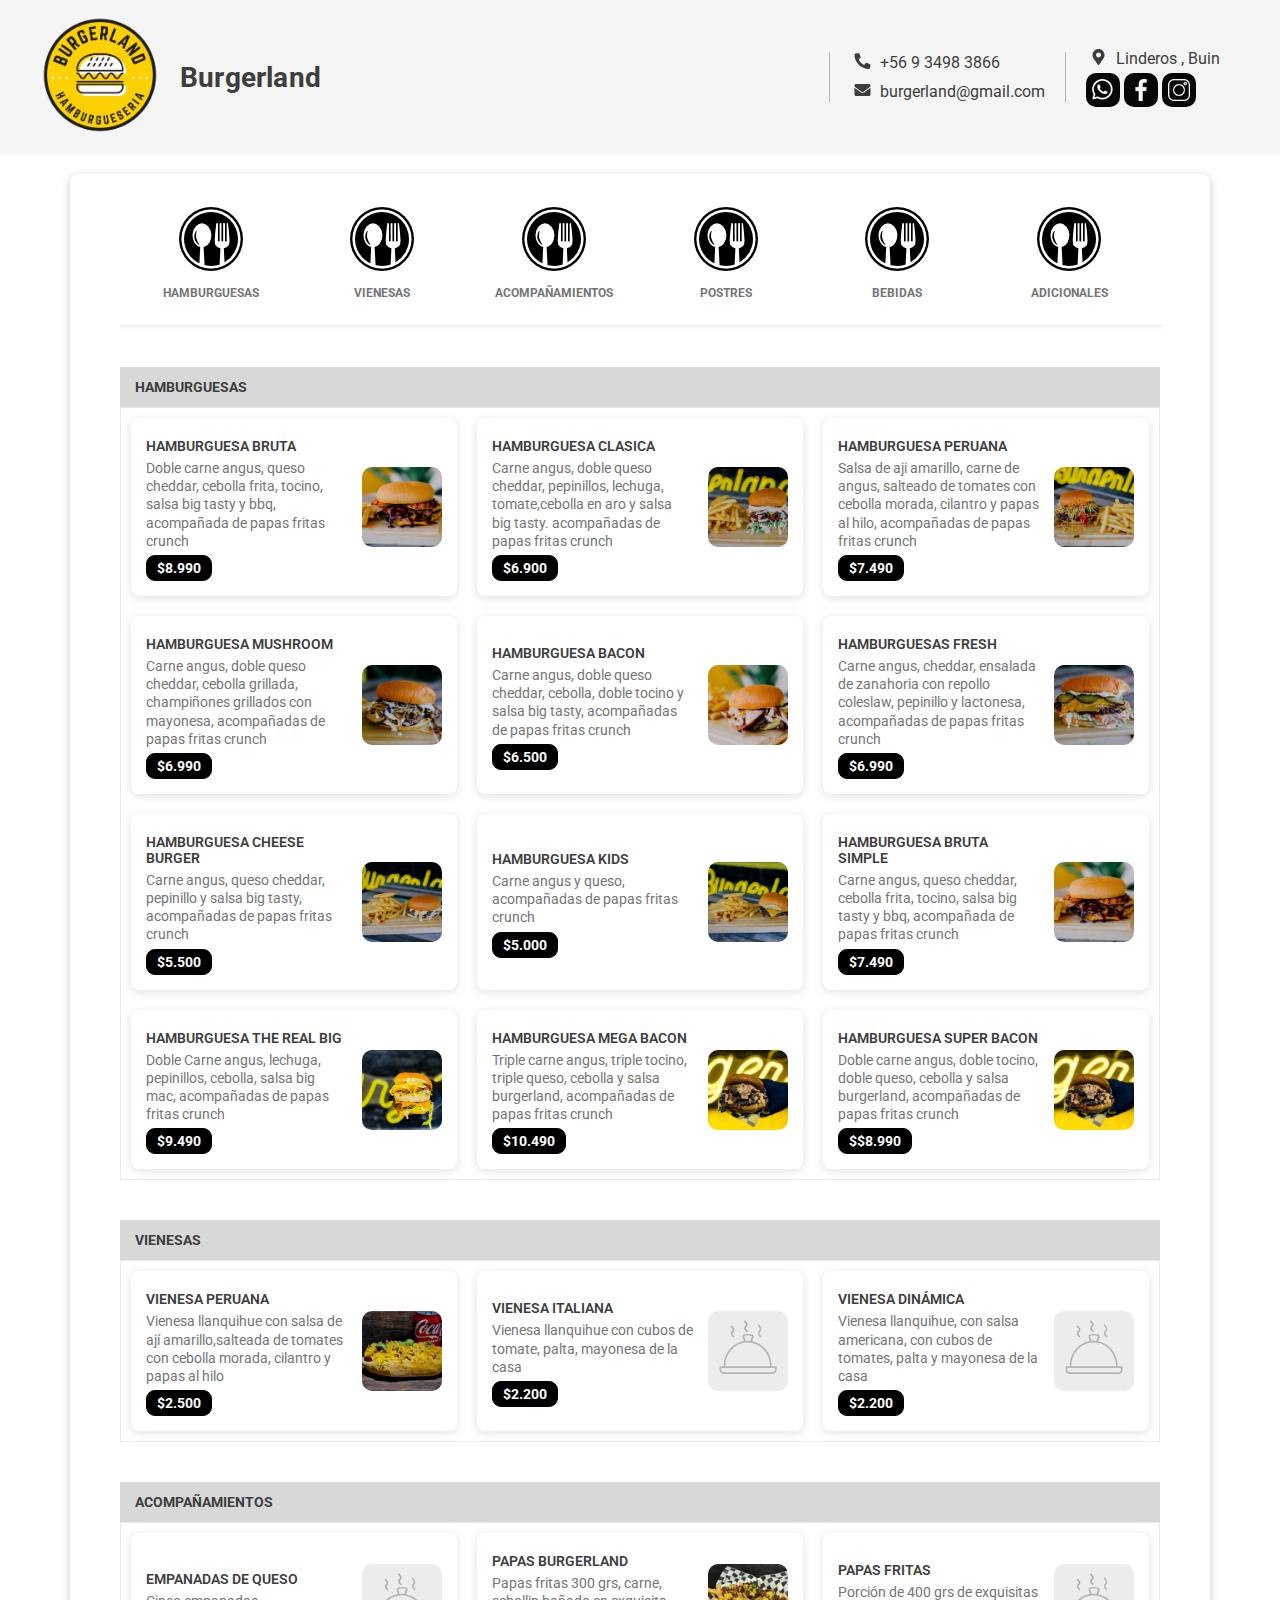
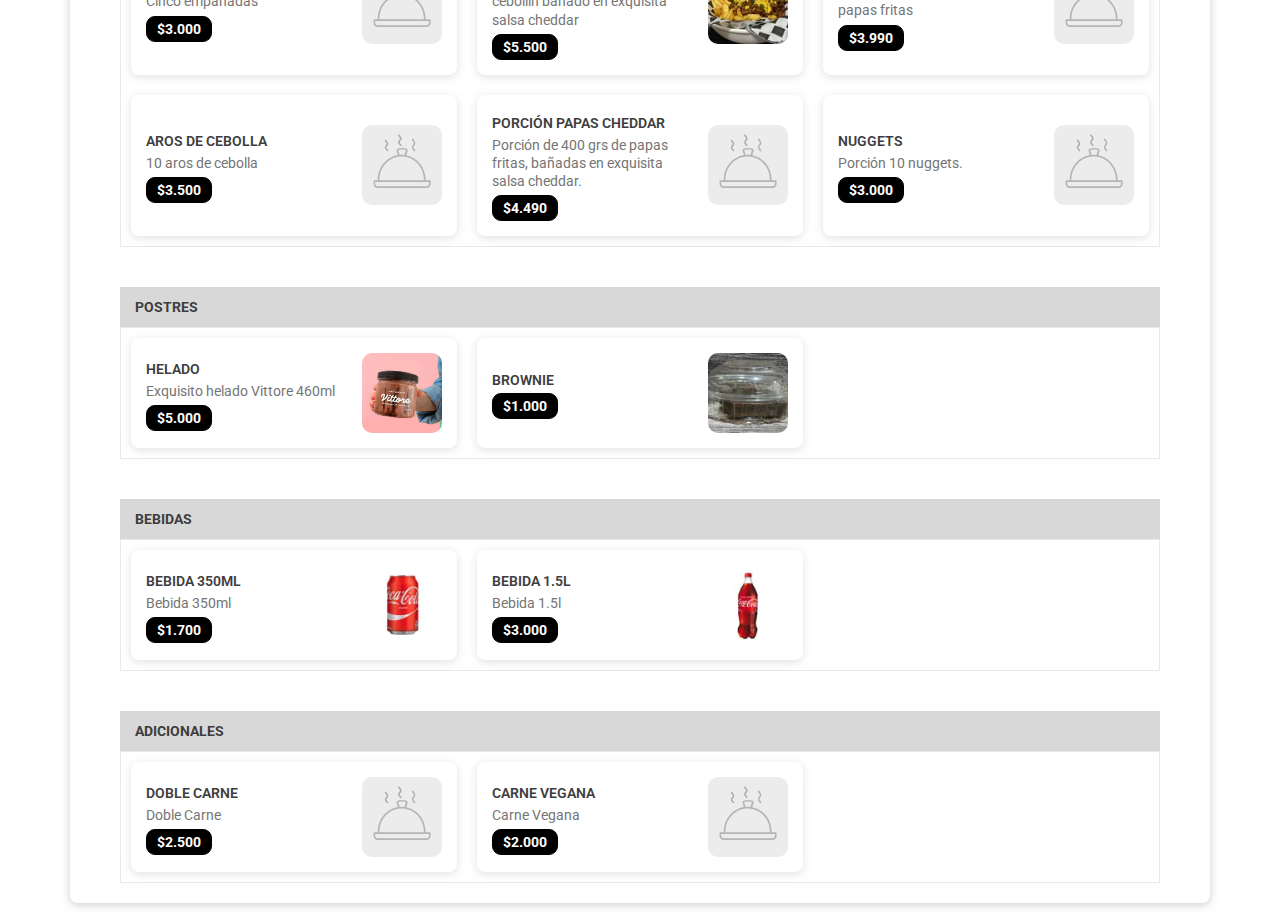
==== commit 14e040ae: "fix clasica" ====
--- a/index.html
+++ b/index.html
@@ -107,7 +107,7 @@
                                     <div>
                                        <span class="badge badge--noStock">Sin Stock</span>
                                        <h4>Hamburguesa Clasica</h4>
-                                       <p>Carne angus, doble queso cheddar, lechuga, tomate,cebolla en aro y salsa big tasty. acompañadas de papas fritas crunch
+                                       <p>Carne angus, doble queso cheddar, pepinillos, lechuga, tomate,cebolla en aro y salsa big tasty. acompañadas de papas fritas crunch
 </p>
                                        <div class="badge badge--outline"><span>$6.900</span></div>
                                     </div>
@@ -311,7 +311,6 @@
                                     <div>
                                        <span class="badge badge--noStock">Sin Stock</span>
                                        <h4>Brownie</h4>
-                                       <p>Exquisito brownie de chocolate artesanal</p>
                                        <div class="badge badge--outline"><span>$1.000</span></div>
                                     </div>
                                     <img src="assets/photos/brownie.webp" alt="Brownie" class="ng-star-inserted"><!---->
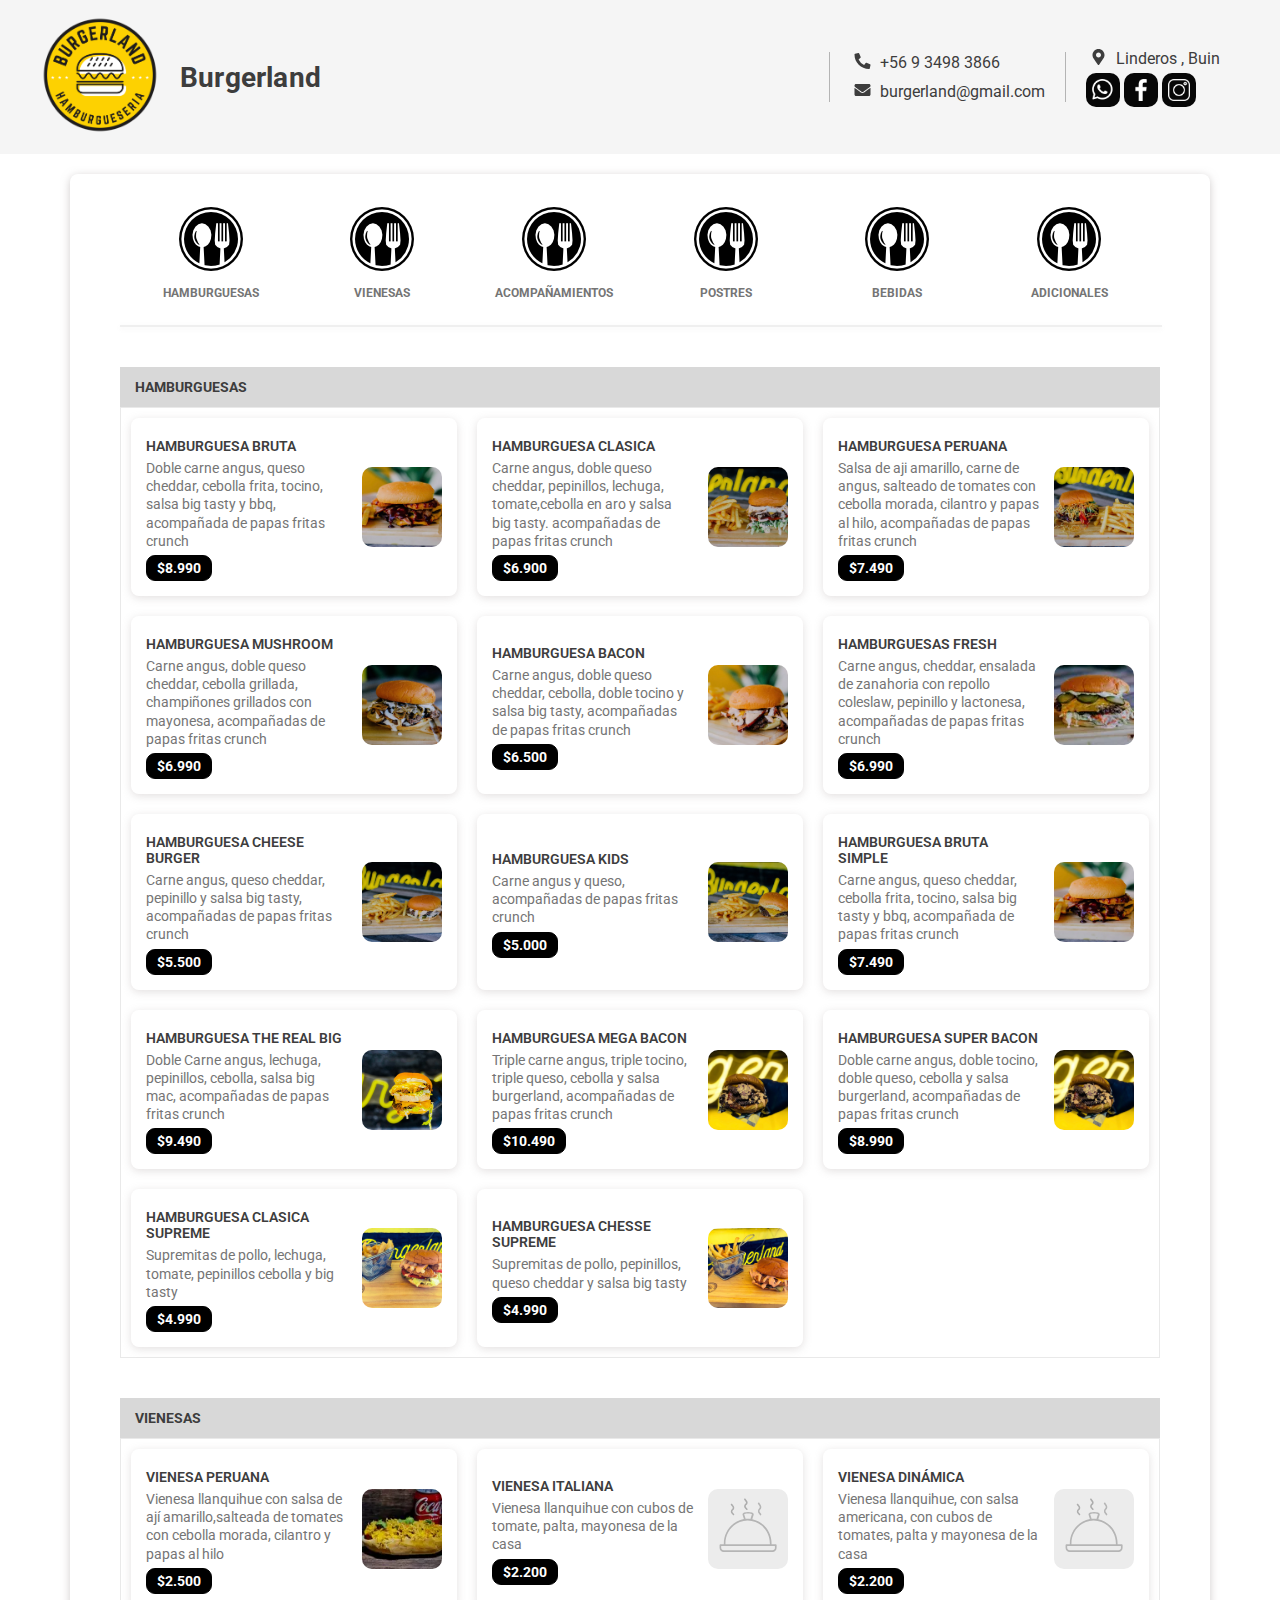
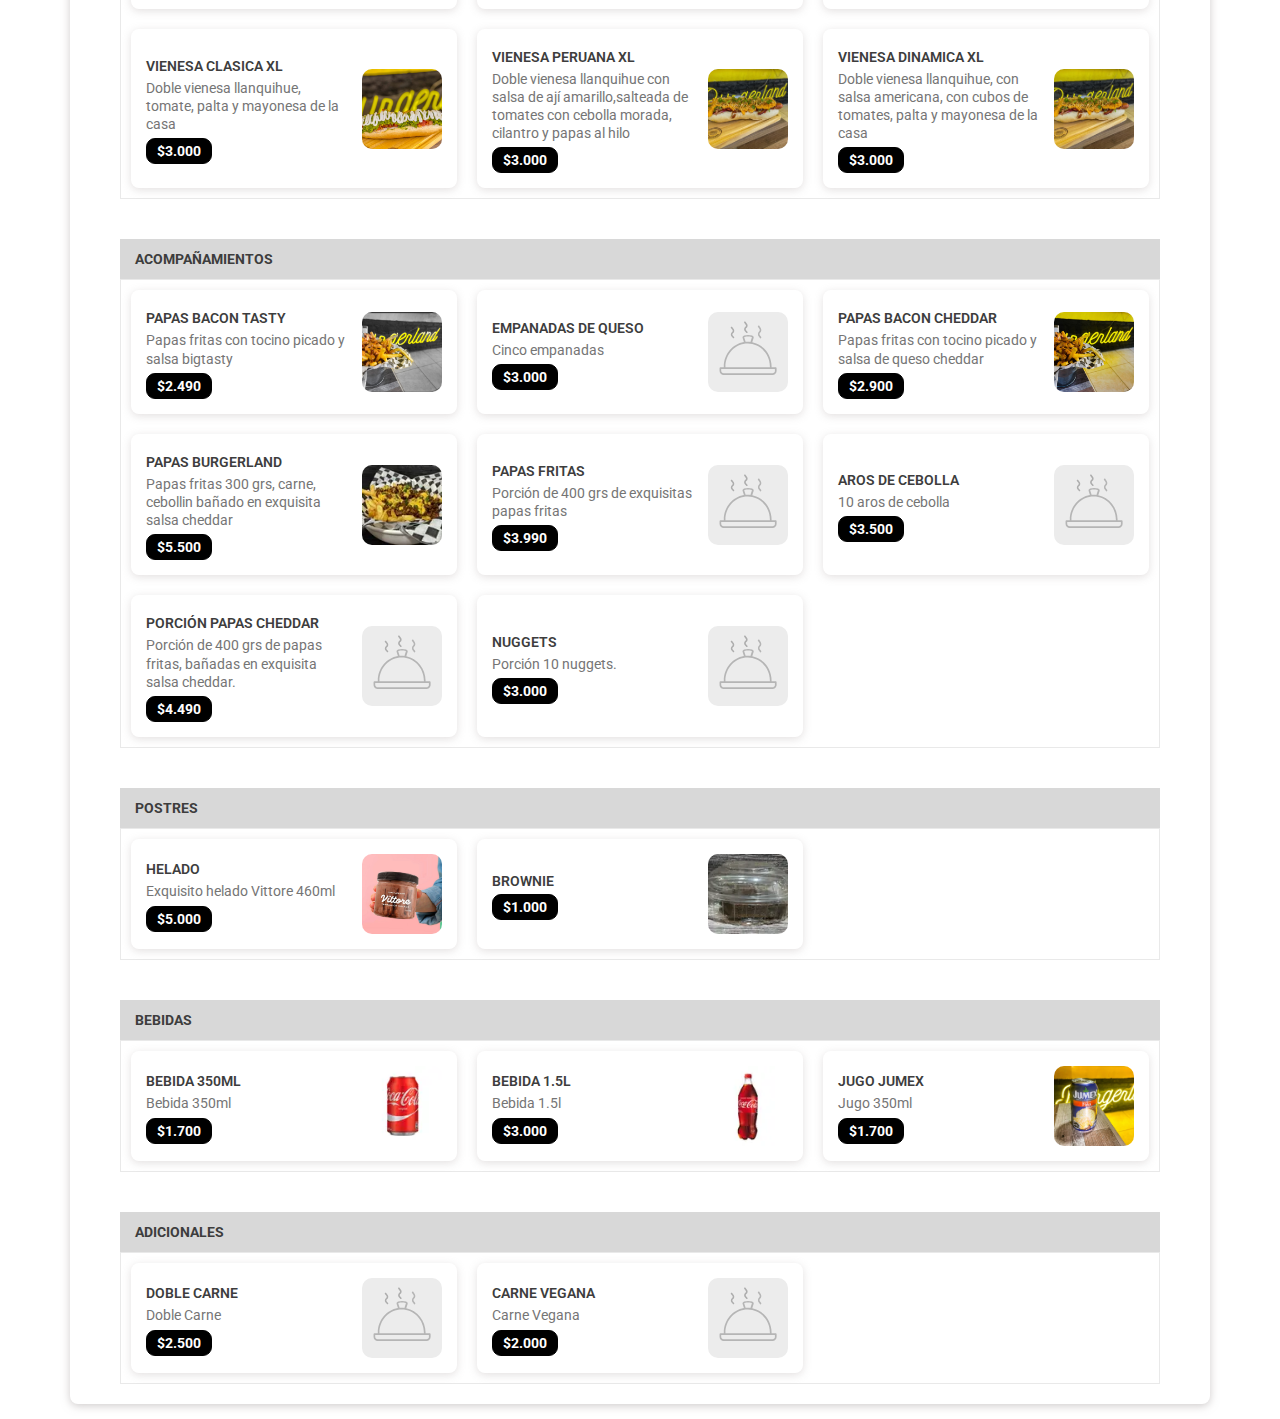
==== commit 437cd431: "add new burgers" ====
--- a/index.html
+++ b/index.html
@@ -7,9 +7,8 @@
       <meta name="viewport" content="width=device-width, initial-scale=1">
       <link href="https://fonts.googleapis.com/css2?family=Roboto:wght@400;500;700&display=swap" rel="stylesheet">
       <link rel="stylesheet" href="assets/styles.css">
-      <link rel="stylesheet" href="assets/styles.css">
-     
-      
+      <link rel="icon" href="assets/favicon.ico" type="image/x-icon">
+      <link rel="shortcut icon" href="assets/favicon.ico" type="image/x-icon">
    </head>
    <body>
             <div class="menu-page ng-star-inserted">
@@ -202,9 +201,27 @@
                                        <span class="badge badge--noStock">Sin Stock</span>
                                        <h4>Hamburguesa super bacon</h4>
                                        <p>Doble carne angus, doble tocino, doble queso, cebolla y salsa burgerland, acompañadas de papas fritas crunch</p>
-                                       <div class="badge badge--outline"><span>$$8.990</span></div>
+                                       <div class="badge badge--outline"><span>$8.990</span></div>
                                     </div>
                                     <img src="assets/photos/super-bacon.jpeg" alt="Hamburguesa Mega Bacon" class="ng-star-inserted">
+                                 </div>
+                                 <div class="product ng-star-inserted">
+                                    <div>
+                                       <span class="badge badge--noStock">Sin Stock</span>
+                                       <h4>Hamburguesa clasica supreme</h4>
+                                       <p>Supremitas de pollo, lechuga, tomate, pepinillos cebolla y big tasty</p>
+                                       <div class="badge badge--outline"><span>$4.990</span></div>
+                                    </div>
+                                    <img src="assets/photos/clasica_supreme.jpeg" alt="Hamburguesa Mega Bacon" class="ng-star-inserted">
+                                 </div>
+                                 <div class="product ng-star-inserted">
+                                    <div>
+                                       <span class="badge badge--noStock">Sin Stock</span>
+                                       <h4>Hamburguesa chesse supreme</h4>
+                                       <p>Supremitas de pollo, pepinillos, queso cheddar y salsa big tasty</p>
+                                       <div class="badge badge--outline"><span>$4.990</span></div>
+                                    </div>
+                                    <img src="assets/photos/chesse_supreme.jpeg" alt="Hamburguesa Mega Bacon" class="ng-star-inserted">
                                  </div>
                               </div>
                               <h3 id="Vienesas" class="ng-star-inserted">Vienesas</h3>
@@ -236,10 +253,46 @@
                                     </div>
                                     <img src="assets/product-default.svg" alt="Vienesa dinámica" class="ng-star-inserted"><!---->
                                  </div>
+                                 <div class="product ng-star-inserted">
+                                    <div>
+                                       <span class="badge badge--noStock">Sin Stock</span>
+                                       <h4>Vienesa clasica XL</h4>
+                                       <p>Doble vienesa llanquihue, tomate, palta y mayonesa de la casa</p>
+                                       <div class="badge badge--outline"><span>$3.000</span></div>
+                                    </div>
+                                    <img src="assets/photos/vianesa_clasica_xl.jpeg" alt="Vienesa dinámica" class="ng-star-inserted"><!---->
+                                 </div>
+                                 <div class="product ng-star-inserted">
+                                    <div>
+                                       <span class="badge badge--noStock">Sin Stock</span>
+                                       <h4>Vienesa peruana XL</h4>
+                                       <p>Doble vienesa llanquihue con salsa de ají amarillo,salteada de tomates con cebolla morada, cilantro y papas al hilo</p>
+                                       <div class="badge badge--outline"><span>$3.000</span></div>
+                                    </div>
+                                    <img src="assets/photos/vianesa_dinamica_xl.jpeg" alt="Vienesa dinámica" class="ng-star-inserted"><!---->
+                                 </div>
+                                 <div class="product ng-star-inserted">
+                                    <div>
+                                       <span class="badge badge--noStock">Sin Stock</span>
+                                       <h4>Vienesa dinamica XL</h4>
+                                       <p>Doble vienesa llanquihue, con salsa americana, con cubos de tomates, palta y mayonesa de la casa</p>
+                                       <div class="badge badge--outline"><span>$3.000</span></div>
+                                    </div>
+                                    <img src="assets/photos/vianesa_dinamica_xl.jpeg" alt="Vienesa dinámica" class="ng-star-inserted"><!---->
+                                 </div>
                                  <!---->
                               </div>
                               <h3 id="Acompañamientos" class="ng-star-inserted">Acompañamientos</h3>
                               <div class="items orderingDisabled ng-star-inserted">
+                                 <div class="product ng-star-inserted">
+                                    <div>
+                                       <span class="badge badge--noStock">Sin Stock</span>
+                                       <h4>Papas bacon tasty</h4>
+                                       <p>Papas fritas con tocino picado y salsa bigtasty</p>
+                                       <div class="badge badge--outline"><span>$2.490</span></div>
+                                    </div>
+                                    <img src="assets/photos/papas_tasty.jpeg" alt="Empanadas de queso" class="ng-star-inserted"><!---->
+                                 </div>
                                  <div class="product ng-star-inserted">
                                     <div>
                                        <span class="badge badge--noStock">Sin Stock</span>
@@ -249,6 +302,16 @@
                                     </div>
                                     <img src="assets/product-default.svg" alt="Empanadas de queso" class="ng-star-inserted"><!---->
                                  </div>
+                                 <div class="product ng-star-inserted">
+                                    <div>
+                                       <span class="badge badge--noStock">Sin Stock</span>
+                                       <h4>Papas bacon cheddar</h4>
+                                       <p>Papas fritas con tocino picado y salsa de queso cheddar</p>
+                                       <div class="badge badge--outline"><span>$2.900</span></div>
+                                    </div>
+                                    <img src="assets/photos/papas_cheddar.jpeg" alt="Empanadas de queso" class="ng-star-inserted"><!---->
+                                 </div>
+
                                  <div class="product ng-star-inserted">
                                     <div>
                                        <span class="badge badge--noStock">Sin Stock</span>
@@ -336,8 +399,15 @@
                                     </div>
                                     <img src="assets/photos/coca.webp" alt="Bebida 1.5l" class="ng-star-inserted"><!---->
                                  </div>
-                             
-                                 
+                                 <div class="product ng-star-inserted">
+                                    <div>
+                                       <span class="badge badge--noStock">Sin Stock</span>
+                                       <h4>Jugo Jumex</h4>
+                                       <p>Jugo 350ml</p>
+                                       <div class="badge badge--outline"><span>$1.700</span></div>
+                                    </div>
+                                    <img src="assets/photos/jumex.jpeg" alt="Bebida 350ml" class="ng-star-inserted"><!---->
+                                 </div>
                               </div>
                               <!---->      
                               <h3 id="Adicionales" class="ng-star-inserted">Adicionales</h3>
@@ -360,15 +430,12 @@
                                     </div>
                                     <img src="assets/product-default.svg" alt="Bebida 1.5l" class="ng-star-inserted"><!---->
                                  </div>
-                             
-                                 <!---->
-                              </div>
-                              
+                              </div>
                            </div>
                   </div>
                </div>
             </div>
-      <script src="assets/js/runtime.js" type="module"></script>
+     <script src="assets/js/runtime.js" type="module"></script>
 	  <script src="assets/js/polyfills.js" type="module"></script>
 	  <script src="assets/js/scripts.js" defer=""></script>
 	  <script src="assets/js/main.js" type="module"></script>
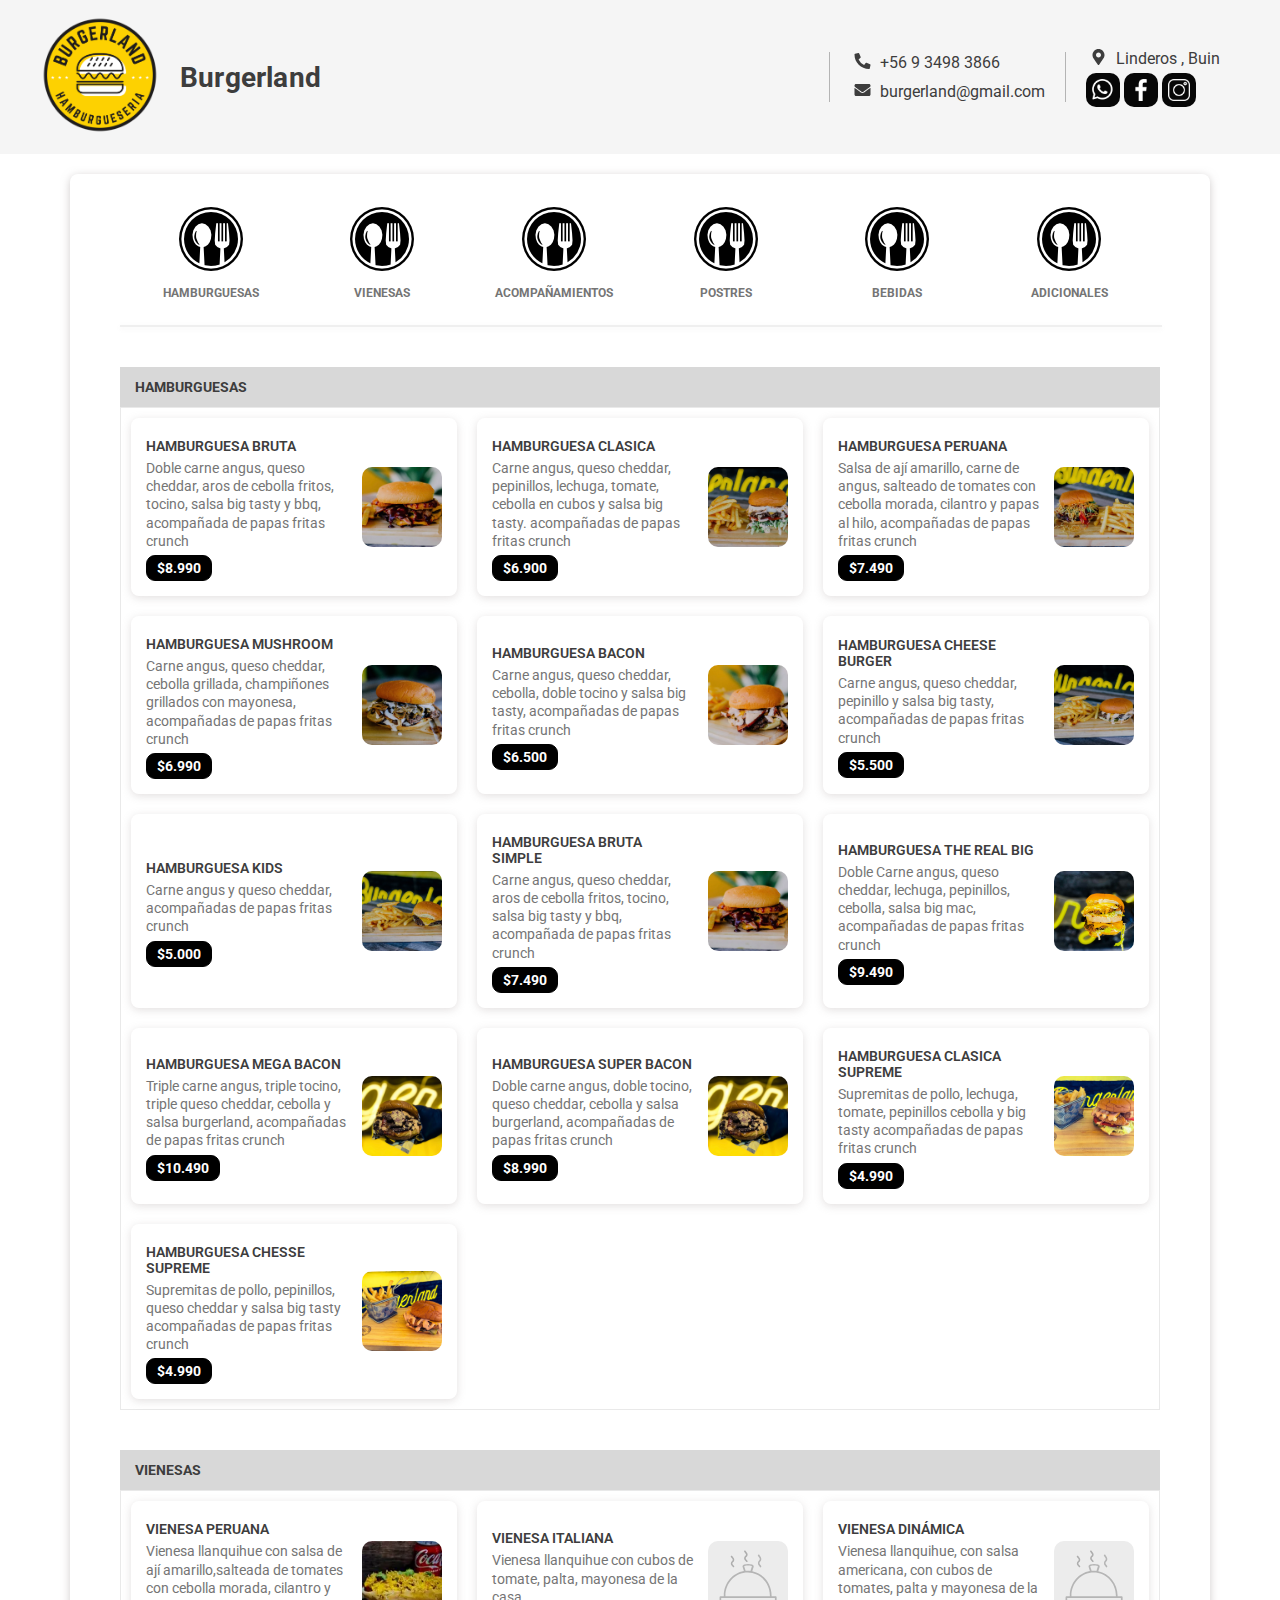
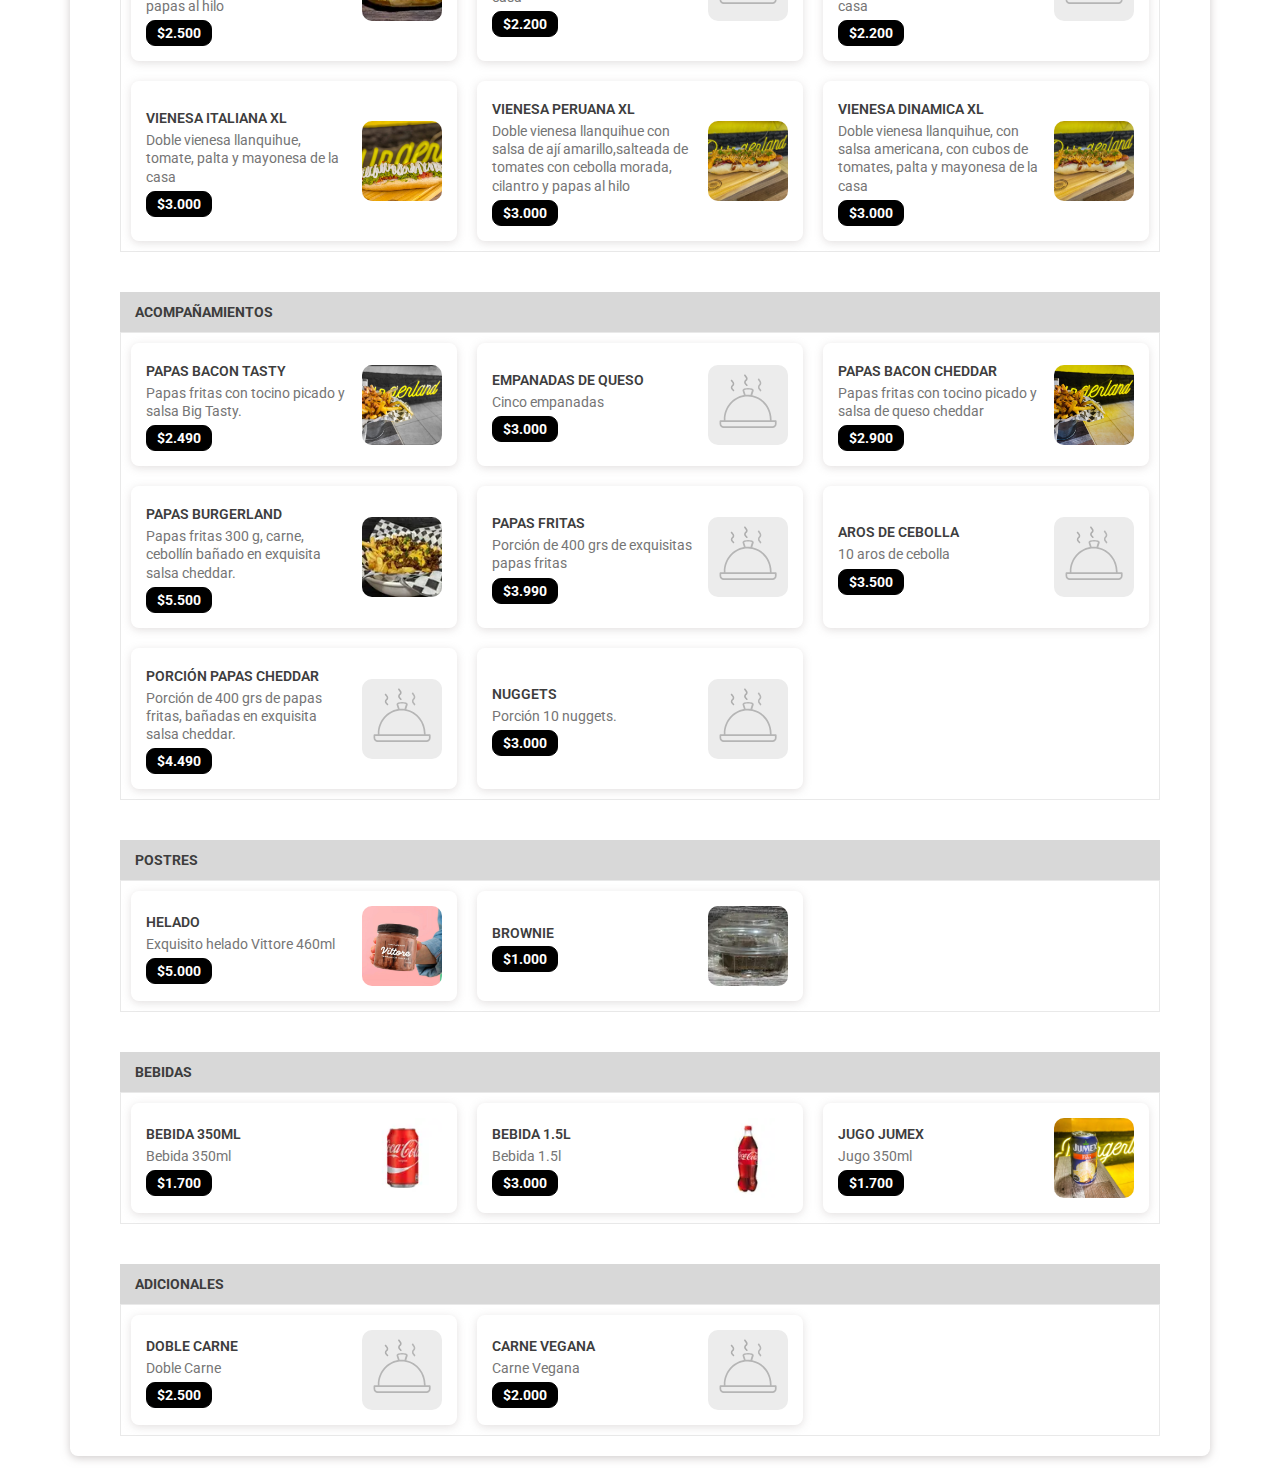
==== commit 83847949: "fixes" ====
--- a/index.html
+++ b/index.html
@@ -97,7 +97,7 @@
                                     <div>
                                        <span class="badge badge--noStock">Sin Stock</span>
                                        <h4>Hamburguesa Bruta</h4>
-                                       <p>Doble carne angus, queso cheddar, cebolla frita, tocino, salsa big tasty y bbq, acompañada de papas fritas crunch</p>
+                                       <p>Doble carne angus, queso cheddar, aros de cebolla fritos, tocino, salsa big tasty y bbq, acompañada de papas fritas crunch</p>
                                        <div class="badge badge--outline"><span>$8.990</span></div>
                                     </div>
                                     <img src="assets/photos/bruta.webp" alt="Hamburguesa Bruta" class="ng-star-inserted">
@@ -106,7 +106,7 @@
                                     <div>
                                        <span class="badge badge--noStock">Sin Stock</span>
                                        <h4>Hamburguesa Clasica</h4>
-                                       <p>Carne angus, doble queso cheddar, pepinillos, lechuga, tomate,cebolla en aro y salsa big tasty. acompañadas de papas fritas crunch
+                                       <p>Carne angus, queso cheddar, pepinillos, lechuga, tomate, cebolla en cubos y salsa big tasty. acompañadas de papas fritas crunch
 </p>
                                        <div class="badge badge--outline"><span>$6.900</span></div>
                                     </div>
@@ -116,7 +116,7 @@
                                     <div>
                                        <span class="badge badge--noStock">Sin Stock</span>
                                        <h4>Hamburguesa Peruana</h4>
-                                       <p>Salsa de aji amarillo, carne de angus, salteado de tomates con cebolla morada, cilantro y papas al hilo, acompañadas de papas fritas crunch
+                                       <p>Salsa de ají amarillo, carne de angus, salteado de tomates con cebolla morada, cilantro y papas al hilo, acompañadas de papas fritas crunch
 </p>
                                        <div class="badge badge--outline"><span>$7.490</span></div>
                                     </div>
@@ -126,7 +126,7 @@
                                     <div>
                                        <span class="badge badge--noStock">Sin Stock</span>
                                        <h4>Hamburguesa Mushroom</h4>
-                                       <p>Carne angus, doble queso cheddar, cebolla grillada, champiñones grillados con mayonesa, acompañadas de papas fritas crunch
+                                       <p>Carne angus, queso cheddar, cebolla grillada, champiñones grillados con mayonesa, acompañadas de papas fritas crunch
 </p>
                                        <div class="badge badge--outline"><span>$6.990</span></div>
                                     </div>
@@ -136,19 +136,10 @@
                                     <div>
                                        <span class="badge badge--noStock">Sin Stock</span>
                                        <h4>Hamburguesa bacon</h4>
-                                       <p>Carne angus, doble queso cheddar, cebolla, doble tocino y salsa big tasty, acompañadas de papas fritas crunch</p>
+                                       <p>Carne angus, queso cheddar, cebolla, doble tocino y salsa big tasty, acompañadas de papas fritas crunch</p>
                                        <div class="badge badge--outline"><span>$6.500</span></div>
                                     </div>
                                     <img src="assets/photos/bacon.webp" alt="Hamburguesa bacon" class="ng-star-inserted">
-                                 </div>
-                                 <div class="product ng-star-inserted">
-                                    <div>
-                                       <span class="badge badge--noStock">Sin Stock</span>
-                                       <h4>Hamburguesas fresh</h4>
-                                       <p>Carne angus, cheddar, ensalada de zanahoria con repollo coleslaw, pepinillo y lactonesa, acompañadas de papas fritas crunch </p>
-                                       <div class="badge badge--outline"><span>$6.990</span></div>
-                                    </div>
-                                    <img src="assets/photos/fresh.webp" alt="Hamburguesas fresh" class="ng-star-inserted">
                                  </div>
                                  <div class="product ng-star-inserted">
                                     <div>
@@ -163,7 +154,7 @@
                                     <div>
                                        <span class="badge badge--noStock">Sin Stock</span>
                                        <h4>Hamburguesa Kids</h4>
-                                       <p>Carne angus y queso, acompañadas de papas fritas crunch</p>
+                                       <p>Carne angus y queso cheddar, acompañadas de papas fritas crunch</p>
                                        <div class="badge badge--outline"><span>$5.000</span></div>
                                     </div>
                                     <img src="assets/photos/kids.webp" alt="Hamburguesa Kids" class="ng-star-inserted">
@@ -172,7 +163,7 @@
                                     <div>
                                        <span class="badge badge--noStock">Sin Stock</span>
                                        <h4>Hamburguesa Bruta Simple</h4>
-                                       <p>Carne angus, queso cheddar, cebolla frita, tocino, salsa big tasty y bbq, acompañada de papas fritas crunch</p>
+                                       <p>Carne angus, queso cheddar, aros de cebolla fritos, tocino, salsa big tasty y bbq, acompañada de papas fritas crunch</p>
                                        <div class="badge badge--outline"><span>$7.490</span></div>
                                     </div>
                                     <img src="assets/photos/bruta.webp" alt="Hamburguesa Bruta Simple" class="ng-star-inserted">
@@ -181,7 +172,7 @@
                                     <div>
                                        <span class="badge badge--noStock">Sin Stock</span>
                                        <h4>Hamburguesa The real big</h4>
-                                       <p>Doble Carne angus, lechuga, pepinillos, cebolla, salsa big mac, acompañadas de papas fritas crunch </p>
+                                       <p>Doble Carne angus, queso cheddar, lechuga, pepinillos, cebolla, salsa big mac, acompañadas de papas fritas crunch </p>
                                        <div class="badge badge--outline"><span>$9.490</span></div>
                                     </div>
                                     <img src="assets/photos/real-big.jpeg" alt="Hamburguesa Real Big" class="ng-star-inserted">
@@ -191,7 +182,7 @@
                                     <div>
                                        <span class="badge badge--noStock">Sin Stock</span>
                                        <h4>Hamburguesa mega bacon</h4>
-                                       <p>Triple carne angus, triple tocino, triple queso, cebolla y salsa burgerland, acompañadas de papas fritas crunch</p>
+                                       <p>Triple carne angus, triple tocino, triple queso cheddar, cebolla y salsa burgerland, acompañadas de papas fritas crunch</p>
                                        <div class="badge badge--outline"><span>$10.490</span></div>
                                     </div>
                                     <img src="assets/photos/super-bacon.jpeg" alt="Hamburguesa Mega Bacon" class="ng-star-inserted">
@@ -200,7 +191,7 @@
                                     <div>
                                        <span class="badge badge--noStock">Sin Stock</span>
                                        <h4>Hamburguesa super bacon</h4>
-                                       <p>Doble carne angus, doble tocino, doble queso, cebolla y salsa burgerland, acompañadas de papas fritas crunch</p>
+                                       <p>Doble carne angus, doble tocino, queso cheddar, cebolla y salsa burgerland, acompañadas de papas fritas crunch</p>
                                        <div class="badge badge--outline"><span>$8.990</span></div>
                                     </div>
                                     <img src="assets/photos/super-bacon.jpeg" alt="Hamburguesa Mega Bacon" class="ng-star-inserted">
@@ -209,7 +200,7 @@
                                     <div>
                                        <span class="badge badge--noStock">Sin Stock</span>
                                        <h4>Hamburguesa clasica supreme</h4>
-                                       <p>Supremitas de pollo, lechuga, tomate, pepinillos cebolla y big tasty</p>
+                                       <p>Supremitas de pollo, lechuga, tomate, pepinillos cebolla y big tasty acompañadas de papas fritas crunch</p>
                                        <div class="badge badge--outline"><span>$4.990</span></div>
                                     </div>
                                     <img src="assets/photos/clasica_supreme.jpeg" alt="Hamburguesa Mega Bacon" class="ng-star-inserted">
@@ -218,7 +209,7 @@
                                     <div>
                                        <span class="badge badge--noStock">Sin Stock</span>
                                        <h4>Hamburguesa chesse supreme</h4>
-                                       <p>Supremitas de pollo, pepinillos, queso cheddar y salsa big tasty</p>
+                                       <p>Supremitas de pollo, pepinillos, queso cheddar y salsa big tasty acompañadas de papas fritas crunch</p>
                                        <div class="badge badge--outline"><span>$4.990</span></div>
                                     </div>
                                     <img src="assets/photos/chesse_supreme.jpeg" alt="Hamburguesa Mega Bacon" class="ng-star-inserted">
@@ -256,7 +247,7 @@
                                  <div class="product ng-star-inserted">
                                     <div>
                                        <span class="badge badge--noStock">Sin Stock</span>
-                                       <h4>Vienesa clasica XL</h4>
+                                       <h4>Vienesa italiana XL</h4>
                                        <p>Doble vienesa llanquihue, tomate, palta y mayonesa de la casa</p>
                                        <div class="badge badge--outline"><span>$3.000</span></div>
                                     </div>
@@ -288,7 +279,7 @@
                                     <div>
                                        <span class="badge badge--noStock">Sin Stock</span>
                                        <h4>Papas bacon tasty</h4>
-                                       <p>Papas fritas con tocino picado y salsa bigtasty</p>
+                                       <p>Papas fritas con tocino picado y salsa Big Tasty.</p>
                                        <div class="badge badge--outline"><span>$2.490</span></div>
                                     </div>
                                     <img src="assets/photos/papas_tasty.jpeg" alt="Empanadas de queso" class="ng-star-inserted"><!---->
@@ -316,7 +307,7 @@
                                     <div>
                                        <span class="badge badge--noStock">Sin Stock</span>
                                        <h4>Papas burgerland</h4>
-                                       <p>Papas fritas 300 grs, carne, cebollin bañado en exquisita salsa cheddar</p>
+                                       <p>Papas fritas 300 g, carne, cebollín bañado en exquisita salsa cheddar.</p>
                                        <div class="badge badge--outline"><span>$5.500</span></div>
                                     </div>
                                     <img src="assets/photos/papasburgerland.webp" alt="Papas burgenland" class="ng-star-inserted"><!---->
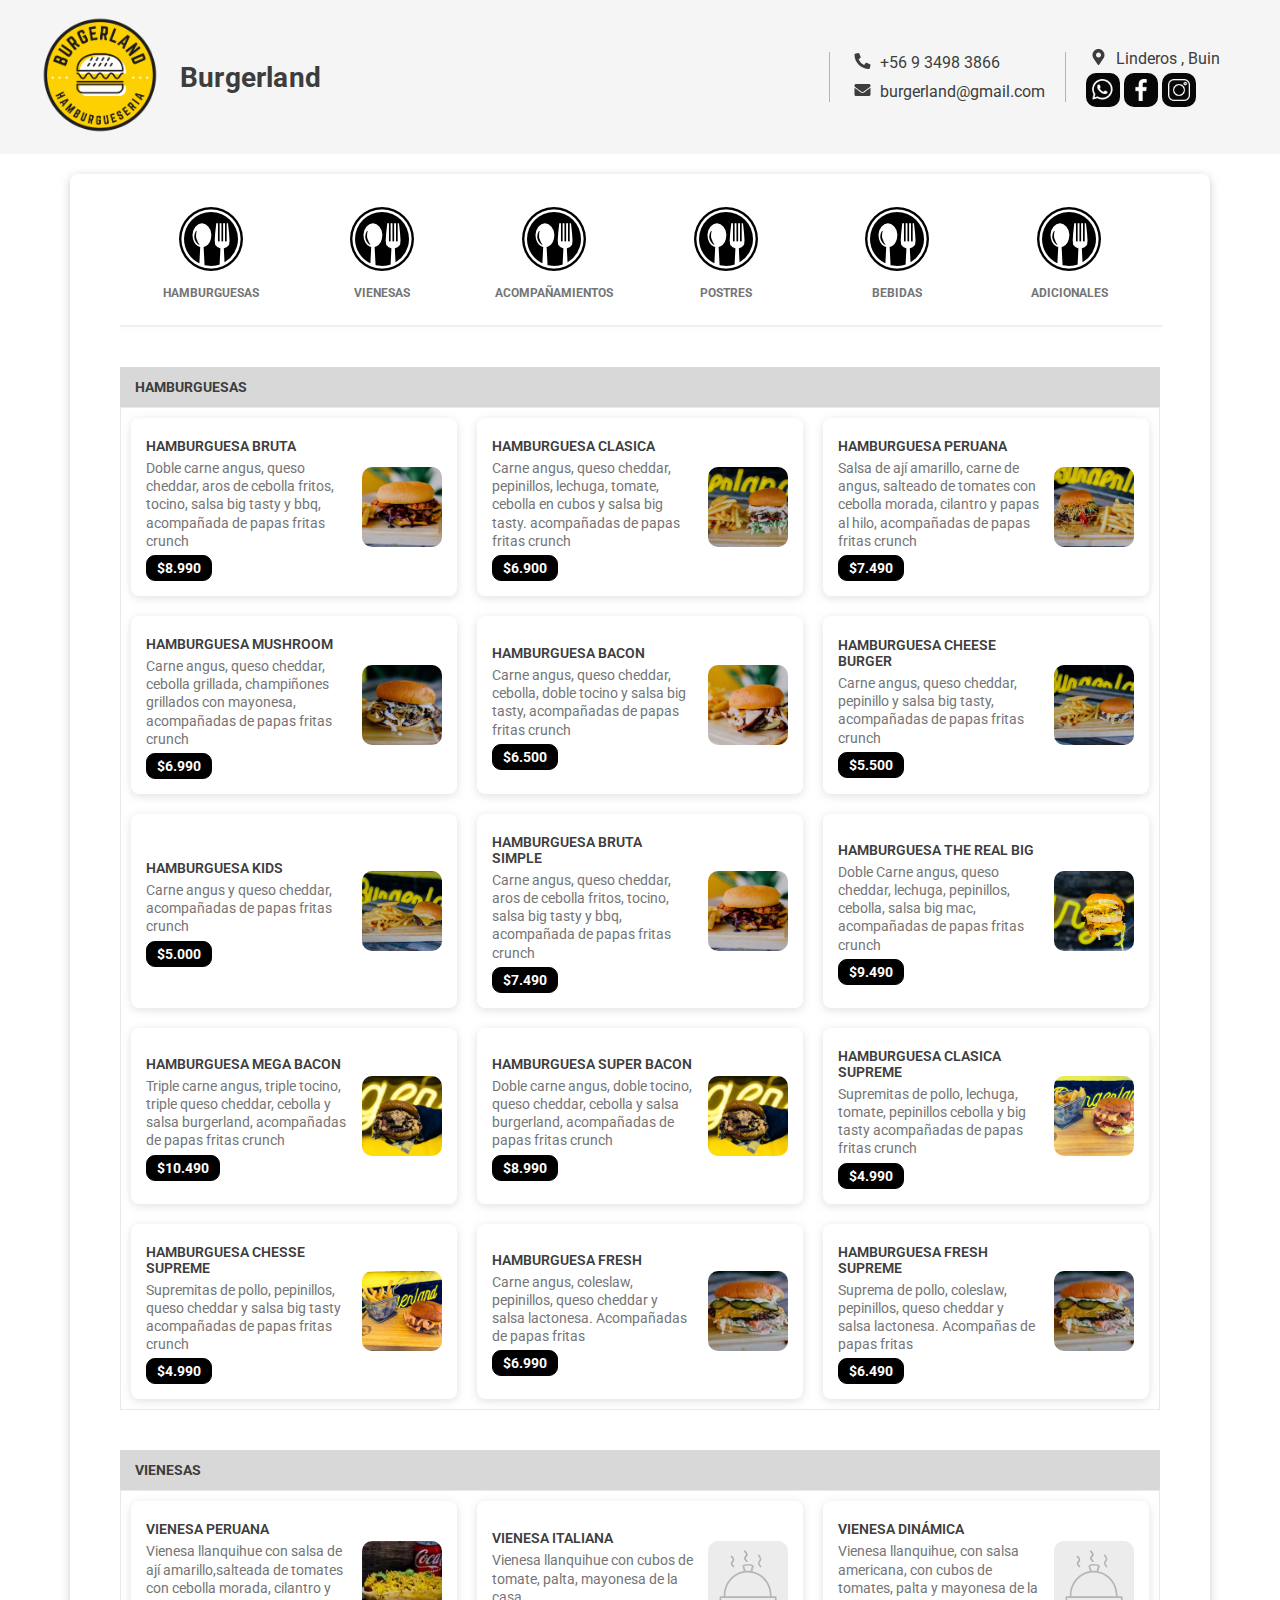
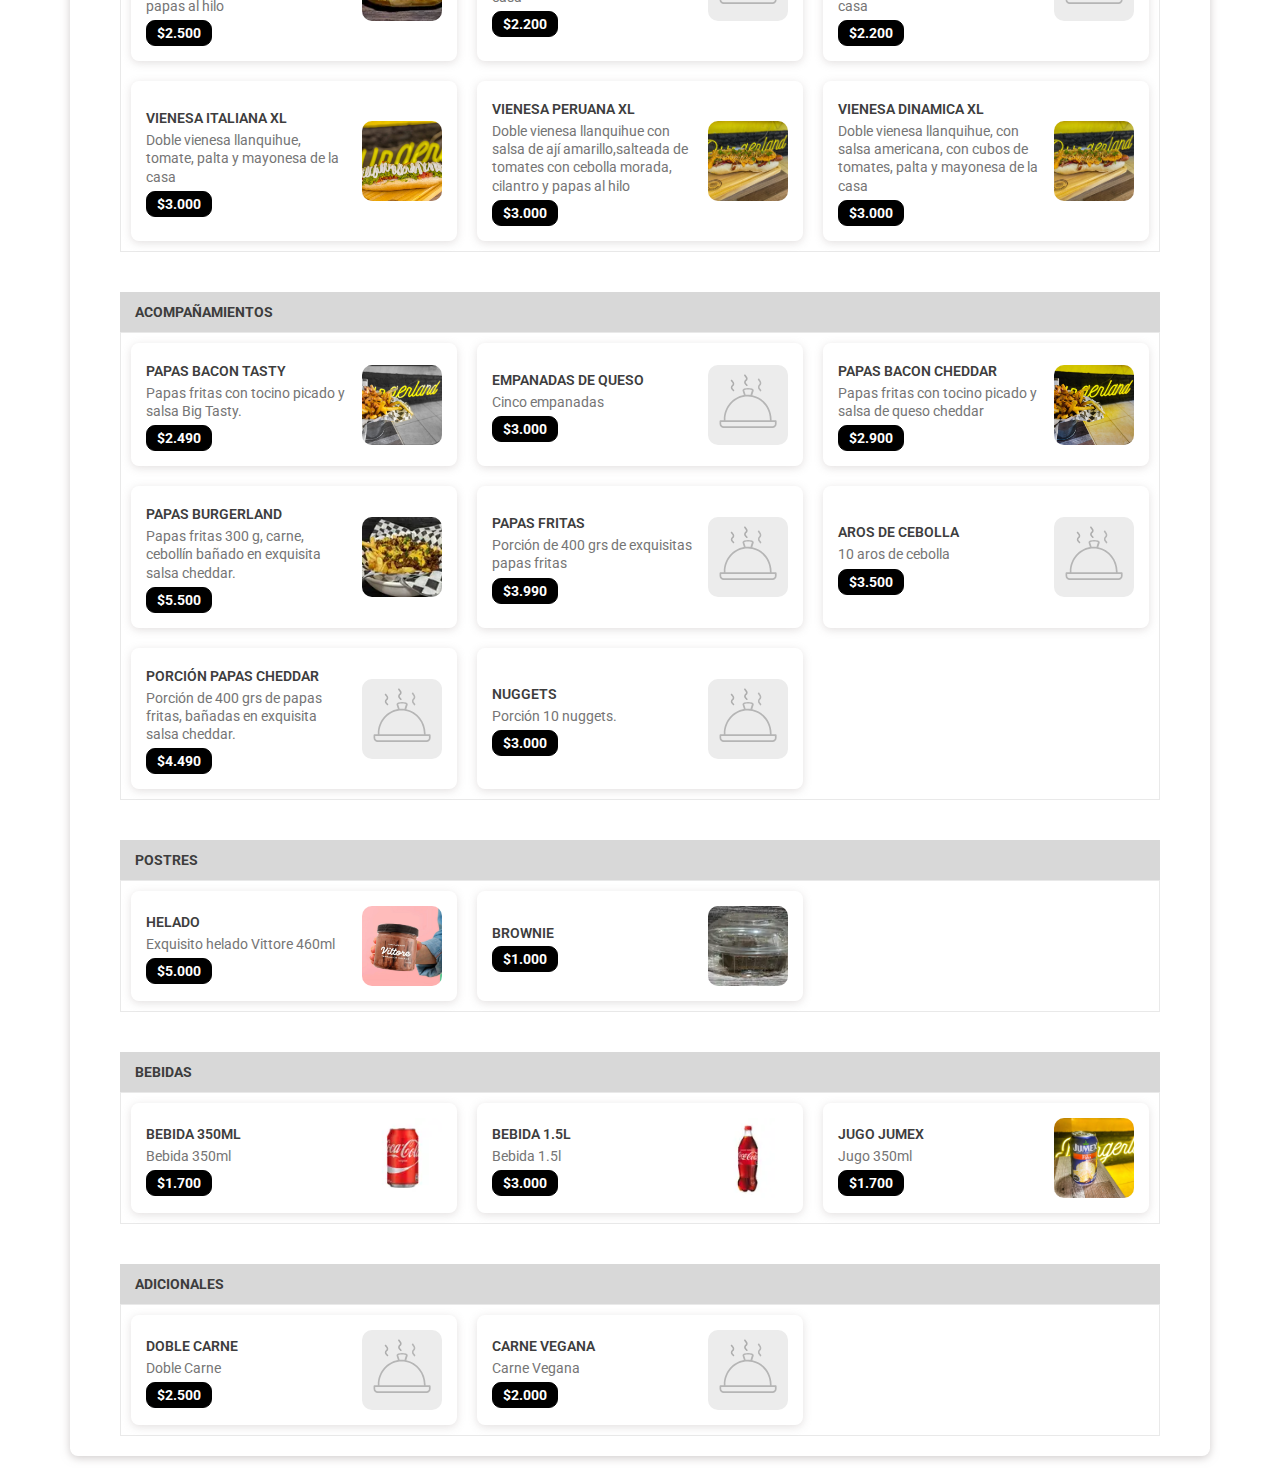
==== commit b6f0d852: "adding back the fresh burger" ====
--- a/index.html
+++ b/index.html
@@ -106,8 +106,7 @@
                                     <div>
                                        <span class="badge badge--noStock">Sin Stock</span>
                                        <h4>Hamburguesa Clasica</h4>
-                                       <p>Carne angus, queso cheddar, pepinillos, lechuga, tomate, cebolla en cubos y salsa big tasty. acompañadas de papas fritas crunch
-</p>
+                                       <p>Carne angus, queso cheddar, pepinillos, lechuga, tomate, cebolla en cubos y salsa big tasty. acompañadas de papas fritas crunch</p>
                                        <div class="badge badge--outline"><span>$6.900</span></div>
                                     </div>
                                     <img src="assets/photos/clasica.webp" alt="Hamburguesa Clasica" class="ng-star-inserted">
@@ -116,8 +115,7 @@
                                     <div>
                                        <span class="badge badge--noStock">Sin Stock</span>
                                        <h4>Hamburguesa Peruana</h4>
-                                       <p>Salsa de ají amarillo, carne de angus, salteado de tomates con cebolla morada, cilantro y papas al hilo, acompañadas de papas fritas crunch
-</p>
+                                       <p>Salsa de ají amarillo, carne de angus, salteado de tomates con cebolla morada, cilantro y papas al hilo, acompañadas de papas fritas crunch</p>
                                        <div class="badge badge--outline"><span>$7.490</span></div>
                                     </div>
                                     <img src="assets/photos/peruana.webp" alt="Hamburguesa Peruana" class="ng-star-inserted">
@@ -126,8 +124,7 @@
                                     <div>
                                        <span class="badge badge--noStock">Sin Stock</span>
                                        <h4>Hamburguesa Mushroom</h4>
-                                       <p>Carne angus, queso cheddar, cebolla grillada, champiñones grillados con mayonesa, acompañadas de papas fritas crunch
-</p>
+                                       <p>Carne angus, queso cheddar, cebolla grillada, champiñones grillados con mayonesa, acompañadas de papas fritas crunch</p>
                                        <div class="badge badge--outline"><span>$6.990</span></div>
                                     </div>
                                     <img src="assets/photos/mushroom.webp" alt="Hamburguesa Mushroom" class="ng-star-inserted">
@@ -213,6 +210,24 @@
                                        <div class="badge badge--outline"><span>$4.990</span></div>
                                     </div>
                                     <img src="assets/photos/chesse_supreme.jpeg" alt="Hamburguesa Mega Bacon" class="ng-star-inserted">
+                                 </div>
+                                 <div class="product ng-star-inserted">
+                                    <div>
+                                       <span class="badge badge--noStock">Sin Stock</span>
+                                       <h4>Hamburguesa Fresh</h4>
+                                       <p>Carne angus, coleslaw, pepinillos, queso cheddar y salsa lactonesa. Acompañadas de papas fritas</p>
+                                       <div class="badge badge--outline"><span>$6.990</span></div>
+                                    </div>
+                                    <img src="assets/photos/fresh.webp" alt="Hamburguesa Mega Bacon" class="ng-star-inserted">
+                                 </div>
+                                 <div class="product ng-star-inserted">
+                                    <div>
+                                       <span class="badge badge--noStock">Sin Stock</span>
+                                       <h4>Hamburguesa Fresh Supreme</h4>
+                                       <p>Suprema de pollo, coleslaw, pepinillos, queso cheddar y salsa lactonesa. Acompañas de papas fritas</p>
+                                       <div class="badge badge--outline"><span>$6.490</span></div>
+                                    </div>
+                                    <img src="assets/photos/fresh.webp" alt="Hamburguesa Mega Bacon" class="ng-star-inserted">
                                  </div>
                               </div>
                               <h3 id="Vienesas" class="ng-star-inserted">Vienesas</h3>
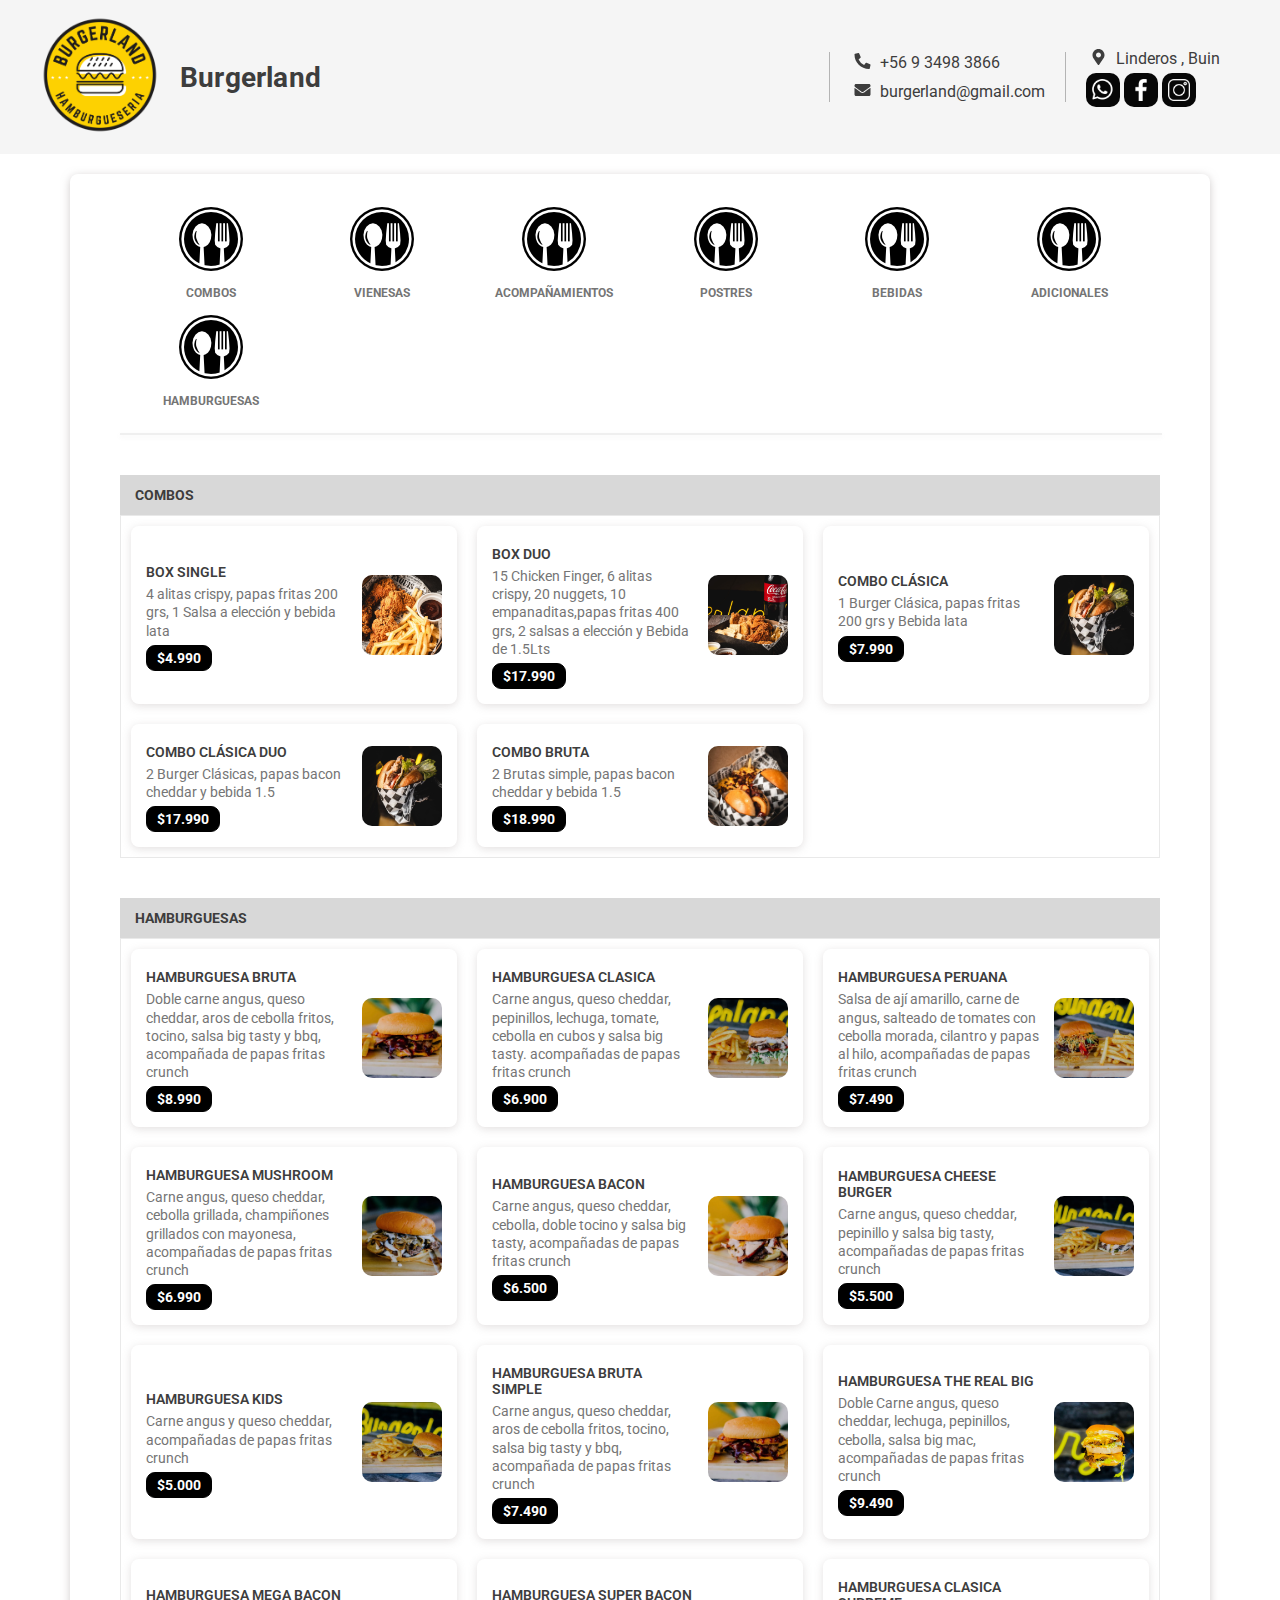
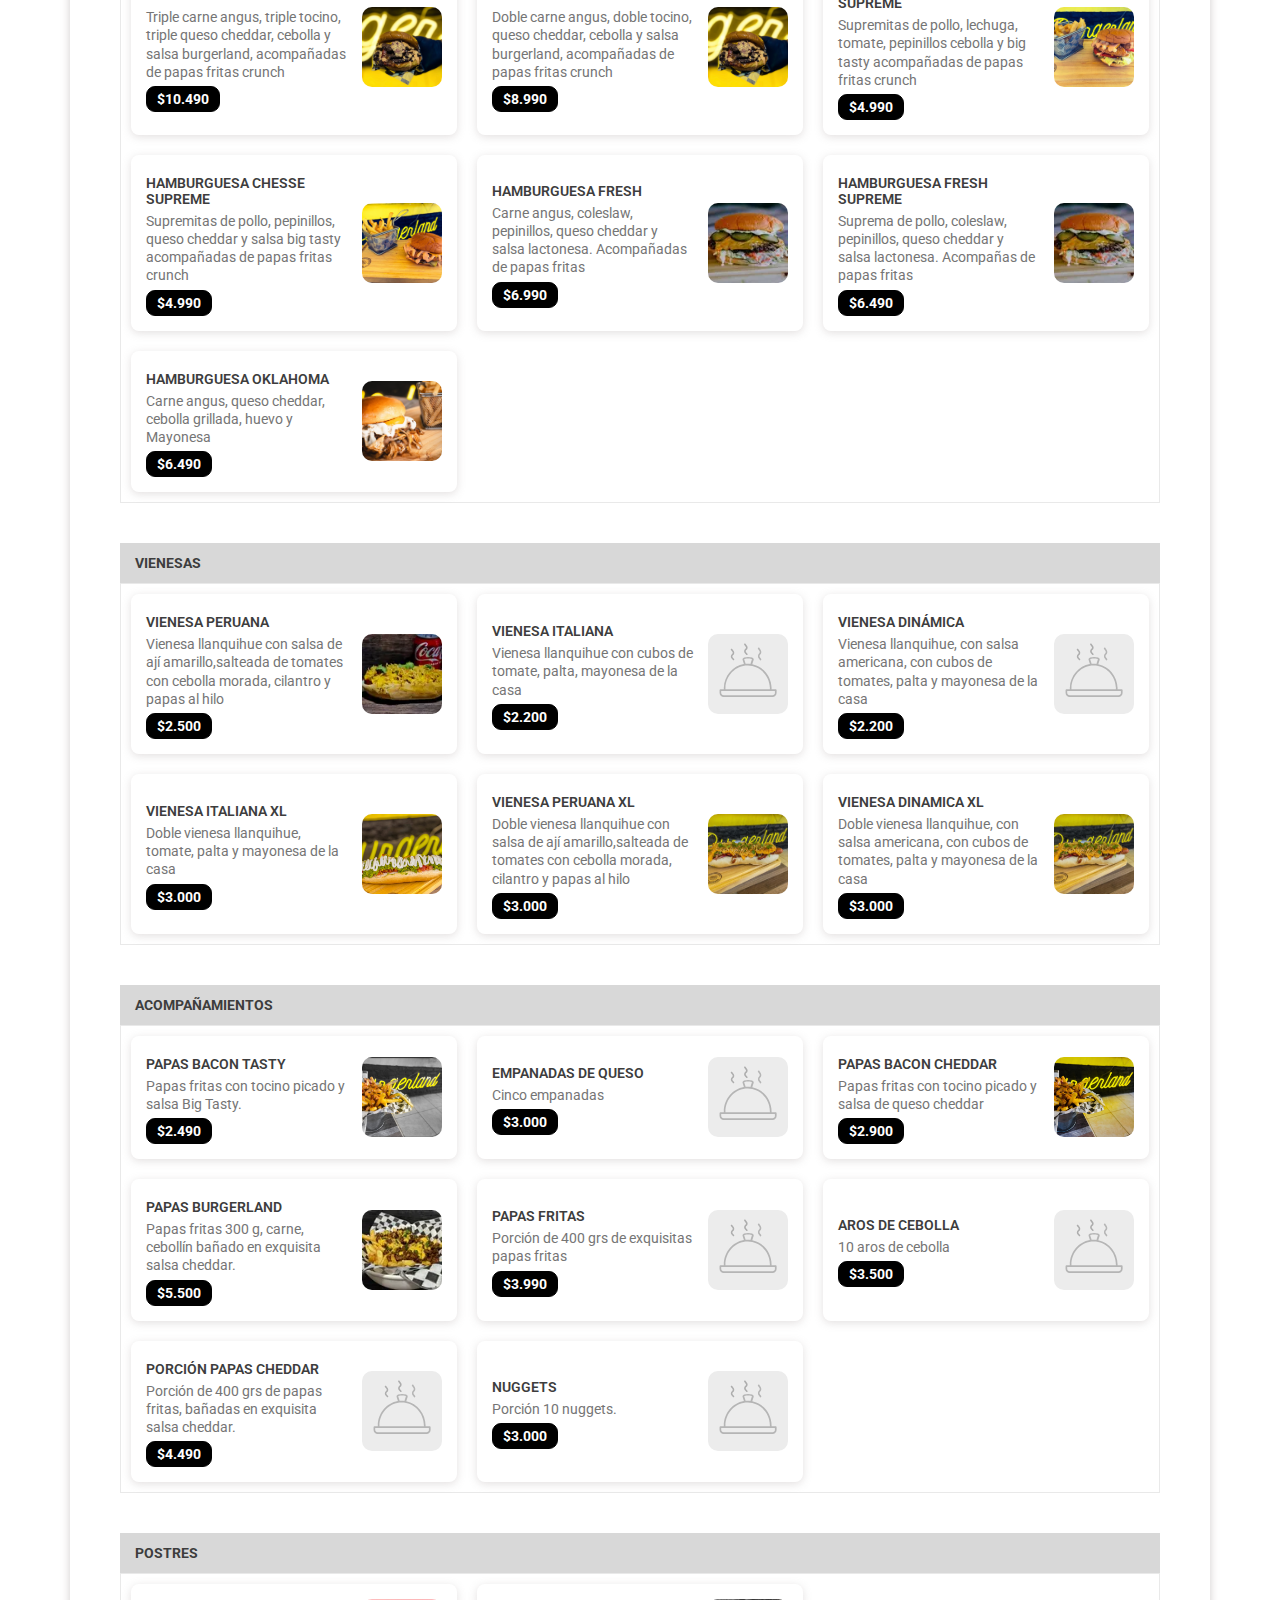
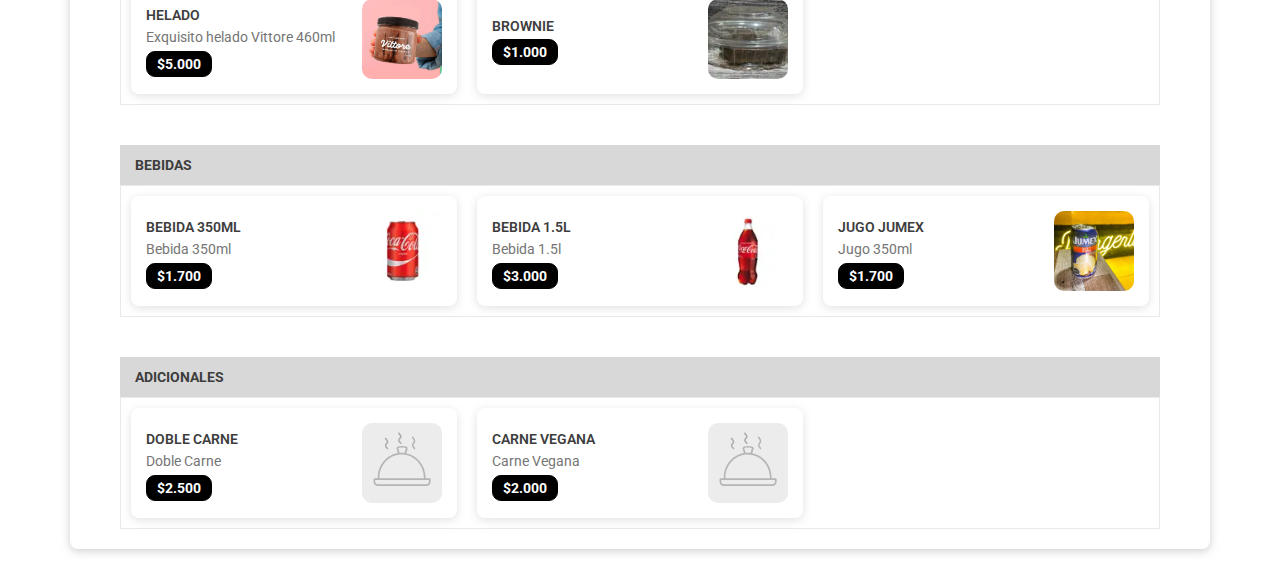
==== commit 8199bba4: "adding combos" ====
--- a/index.html
+++ b/index.html
@@ -47,6 +47,10 @@
                            <div class="product-categories">
                               <div class="product-categories__items">
                                  <div class="item ng-star-inserted">
+                           <a href="#Combos">
+                                       <div class="icon"><img src="assets/menu.png" alt="Combos"></div>
+                                       <p>Combos</p>
+                           </a>
 									<a href="#Hamburguesas">
                                     <div class="icon"><img src="assets/menu.png" alt="Hamburguesas"></div>
                                     <p>Hamburguesas</p>
@@ -91,6 +95,54 @@
                                  <img src="assets/not-found.svg" alt="No encontramos ningún producto">
                                  <p>No encontramos ningún producto</p>
                               </div>
+                              <h3 id="Combos" class="ng-star-inserted">Combos</h3>
+                              <div class="items orderingDisabled ng-star-inserted">
+                                 <div class="product ng-star-inserted">
+                                    <div>
+                                       <span class="badge badge--noStock">Sin Stock</span>
+                                       <h4>BOX Single</h4>
+                                       <p>4 alitas crispy, papas fritas 200 grs, 1 Salsa a elección y bebida lata </p>
+                                       <div class="badge badge--outline"><span>$4.990</span></div>
+                                    </div>
+                                    <img src="assets/photos/box_single.jpeg" alt="box single" class="ng-star-inserted">
+                                 </div>
+                                 <div class="product ng-star-inserted">
+                                    <div>
+                                       <span class="badge badge--noStock">Sin Stock</span>
+                                       <h4>BOX Duo</h4>
+                                       <p>15 Chicken Finger, 6 alitas crispy, 20 nuggets, 10 empanaditas,papas fritas 400 grs, 2 salsas a elección y Bebida de 1.5Lts</p>
+                                       <div class="badge badge--outline"><span>$17.990</span></div>
+                                    </div>
+                                    <img src="assets/photos/box_duo.jpeg" alt="box duo" class="ng-star-inserted">
+                                 </div>
+                                 <div class="product ng-star-inserted">
+                                    <div>
+                                       <span class="badge badge--noStock">Sin Stock</span>
+                                       <h4>Combo Clásica</h4>
+                                       <p>1 Burger Clásica, papas fritas 200 grs y Bebida lata </p>
+                                       <div class="badge badge--outline"><span>$7.990</span></div>
+                                    </div>
+                                    <img src="assets/photos/combo_clasica_single.jpeg" alt="box duo" class="ng-star-inserted">
+                                 </div>
+                                 <div class="product ng-star-inserted">
+                                    <div>
+                                       <span class="badge badge--noStock">Sin Stock</span>
+                                       <h4>Combo clásica Duo </h4>
+                                       <p>2 Burger Clásicas, papas bacon cheddar y bebida 1.5</p>
+                                       <div class="badge badge--outline"><span>$17.990</span></div>
+                                    </div>
+                                    <img src="assets/photos/combo_clasica_single.jpeg" alt="box duo" class="ng-star-inserted">
+                                 </div>
+                                 <div class="product ng-star-inserted">
+                                    <div>
+                                       <span class="badge badge--noStock">Sin Stock</span>
+                                       <h4>Combo Bruta</h4>
+                                       <p>2 Brutas simple, papas bacon cheddar y bebida 1.5</p>
+                                       <div class="badge badge--outline"><span>$18.990</span></div>
+                                    </div>
+                                    <img src="assets/photos/combo_bruta_doble.jpeg" alt="box duo" class="ng-star-inserted">
+                                 </div>
+                              </div>
                               <h3 id="Hamburguesas" class="ng-star-inserted">Hamburguesas</h3>
                               <div class="items orderingDisabled ng-star-inserted">
                                  <div class="product ng-star-inserted">
@@ -228,6 +280,15 @@
                                        <div class="badge badge--outline"><span>$6.490</span></div>
                                     </div>
                                     <img src="assets/photos/fresh.webp" alt="Hamburguesa Mega Bacon" class="ng-star-inserted">
+                                 </div>
+                                 <div class="product ng-star-inserted">
+                                    <div>
+                                       <span class="badge badge--noStock">Sin Stock</span>
+                                       <h4>Hamburguesa oklahoma</h4>
+                                       <p>Carne angus, queso cheddar, cebolla grillada, huevo y Mayonesa </p>
+                                       <div class="badge badge--outline"><span>$6.490</span></div>
+                                    </div>
+                                    <img src="assets/photos/oklahoma.jpeg" alt="Hamburguesa Mega Bacon" class="ng-star-inserted">
                                  </div>
                               </div>
                               <h3 id="Vienesas" class="ng-star-inserted">Vienesas</h3>
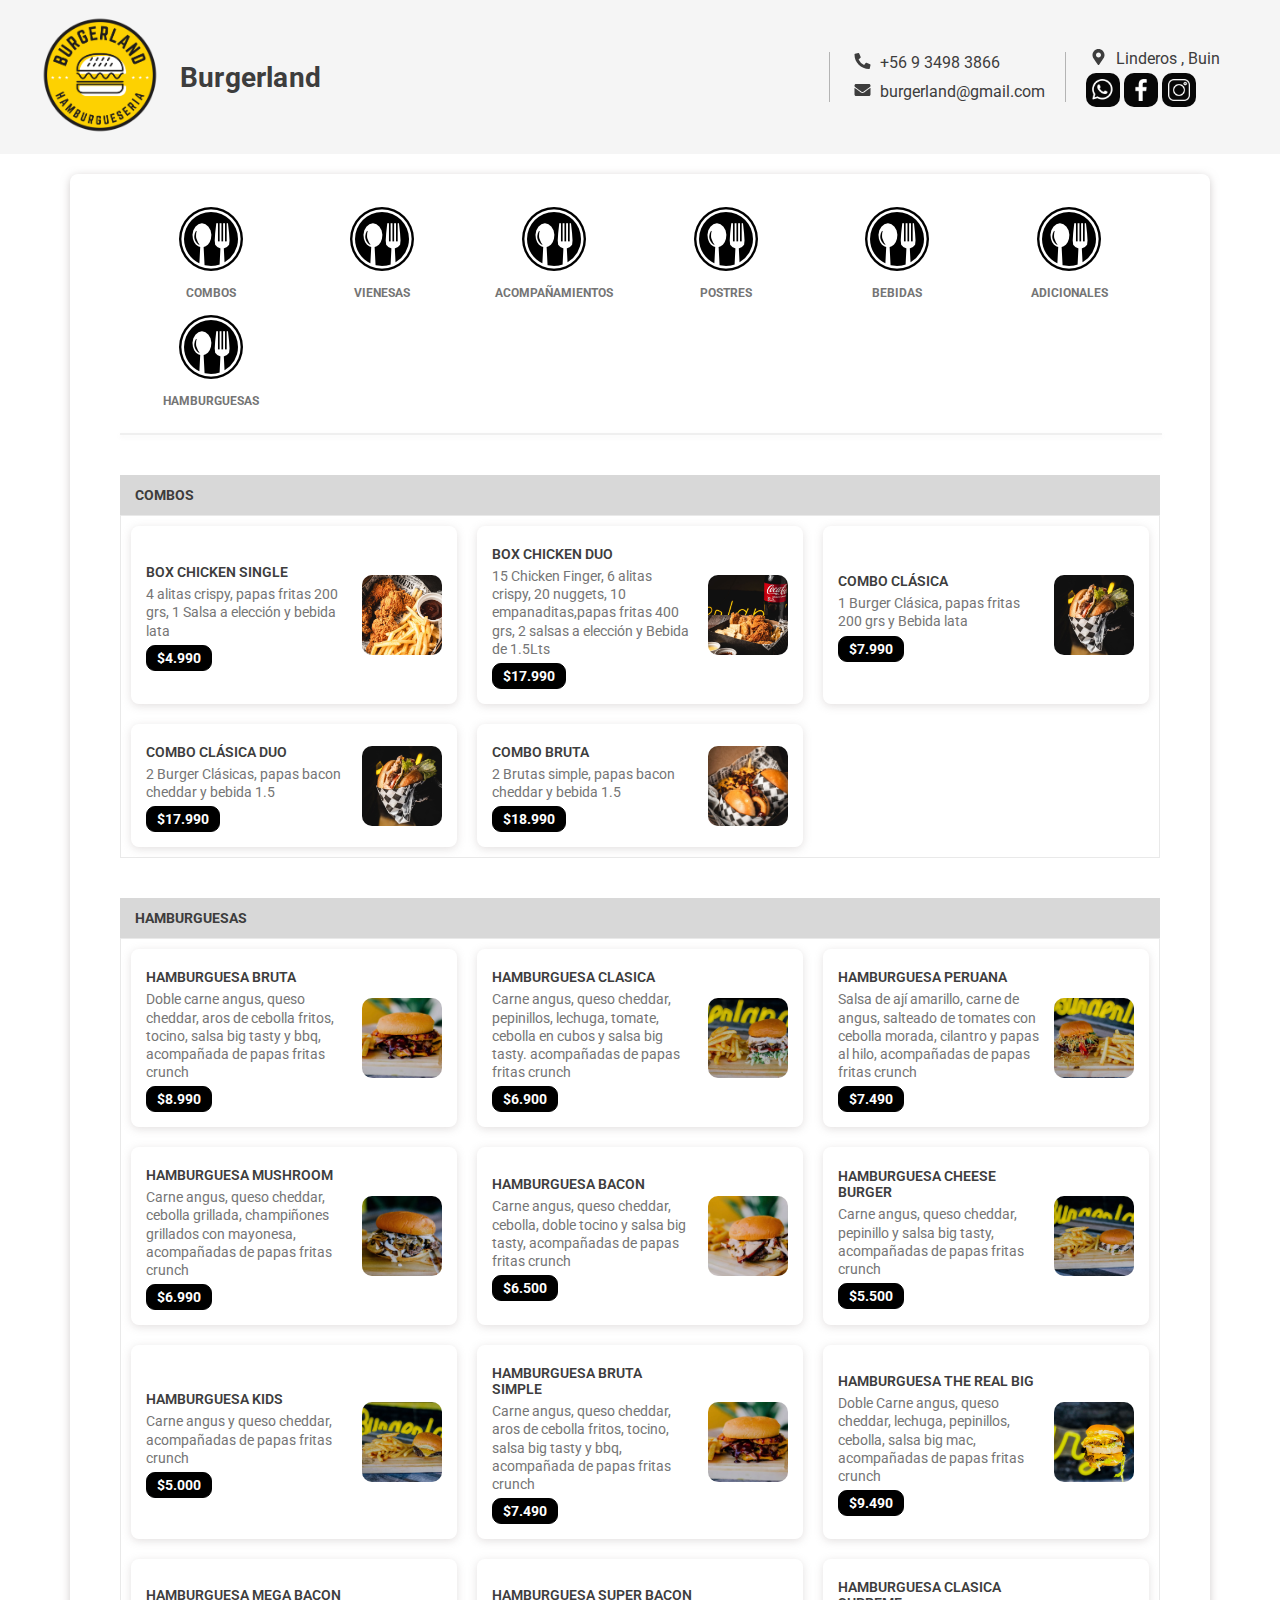
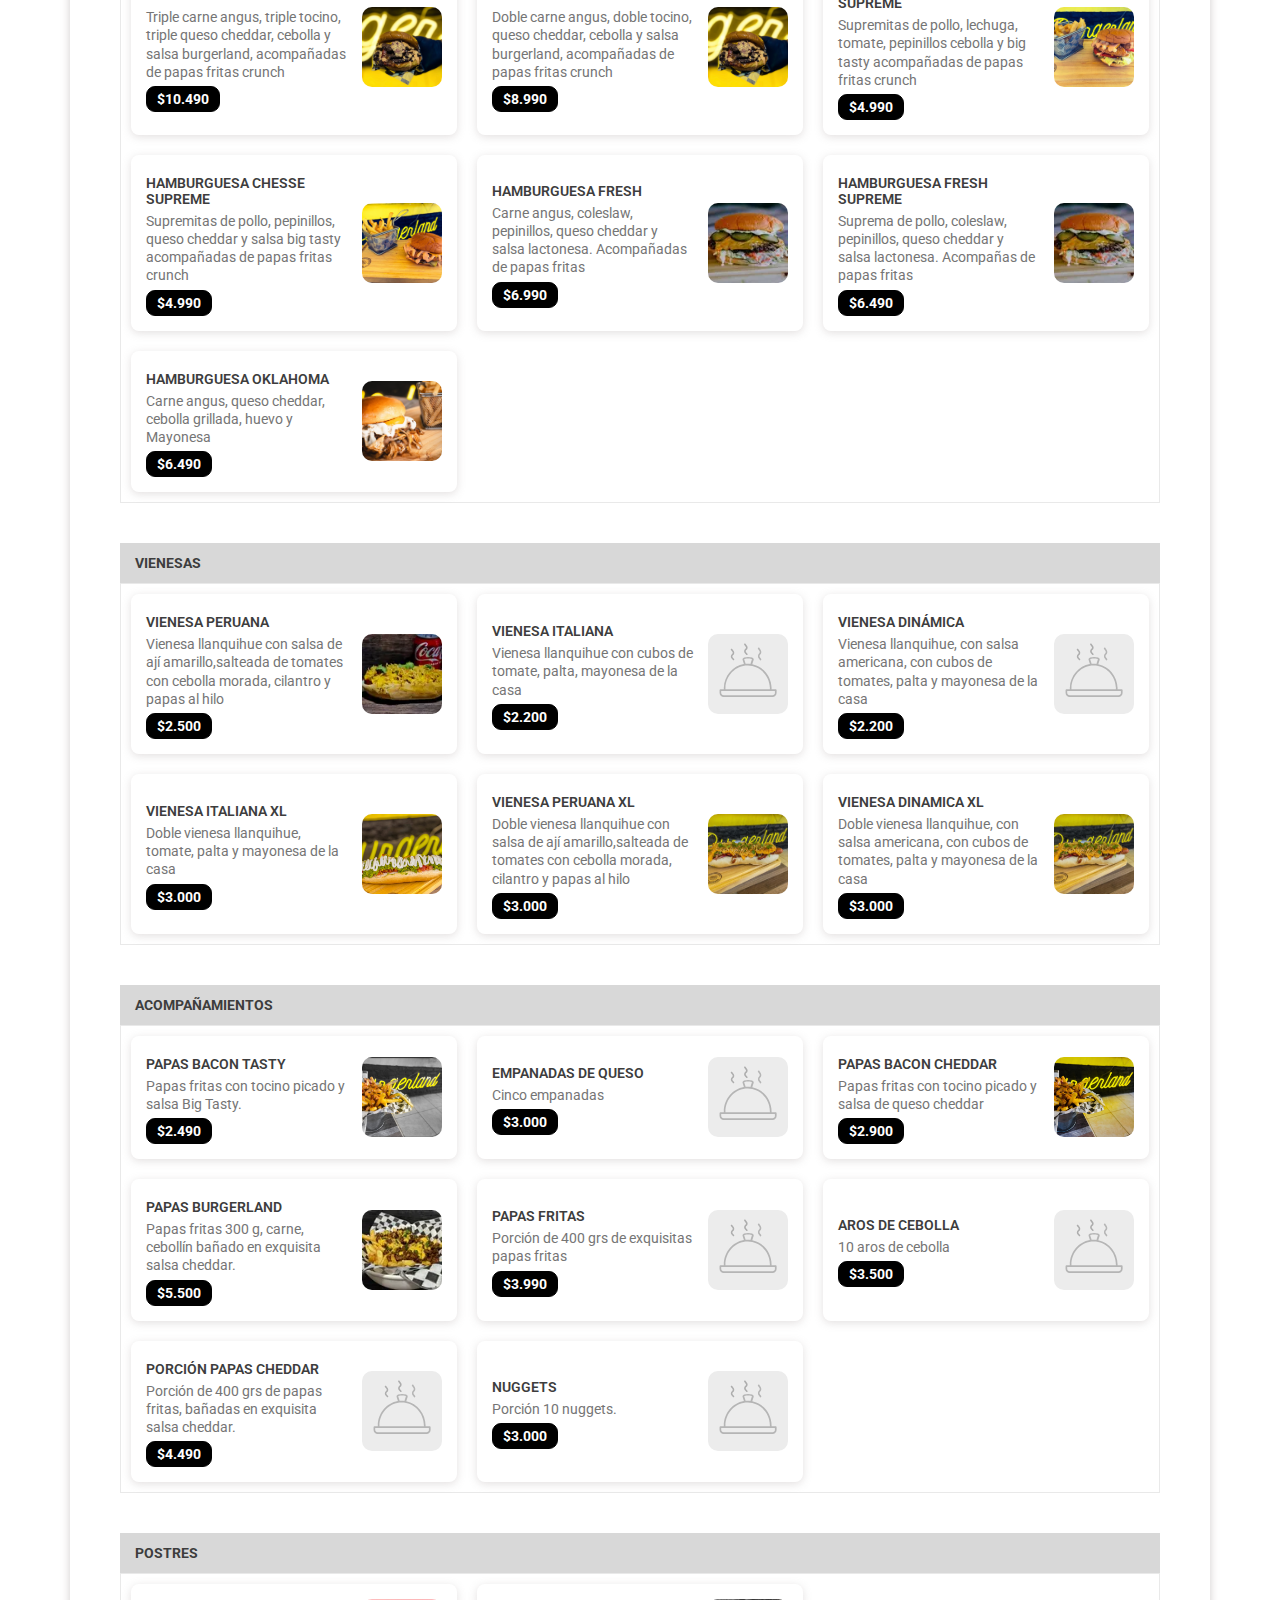
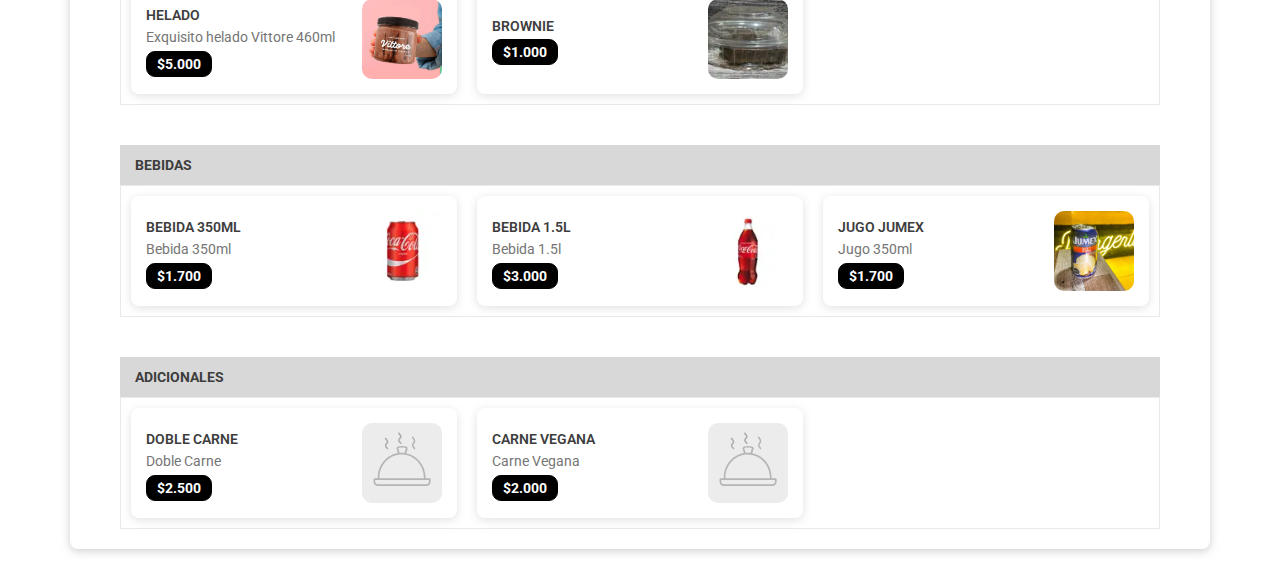
==== commit b2167707: "change box name" ====
--- a/index.html
+++ b/index.html
@@ -100,7 +100,7 @@
                                  <div class="product ng-star-inserted">
                                     <div>
                                        <span class="badge badge--noStock">Sin Stock</span>
-                                       <h4>BOX Single</h4>
+                                       <h4>BOX chicken Single</h4>
                                        <p>4 alitas crispy, papas fritas 200 grs, 1 Salsa a elección y bebida lata </p>
                                        <div class="badge badge--outline"><span>$4.990</span></div>
                                     </div>
@@ -109,7 +109,7 @@
                                  <div class="product ng-star-inserted">
                                     <div>
                                        <span class="badge badge--noStock">Sin Stock</span>
-                                       <h4>BOX Duo</h4>
+                                       <h4>BOX chicken Duo</h4>
                                        <p>15 Chicken Finger, 6 alitas crispy, 20 nuggets, 10 empanaditas,papas fritas 400 grs, 2 salsas a elección y Bebida de 1.5Lts</p>
                                        <div class="badge badge--outline"><span>$17.990</span></div>
                                     </div>
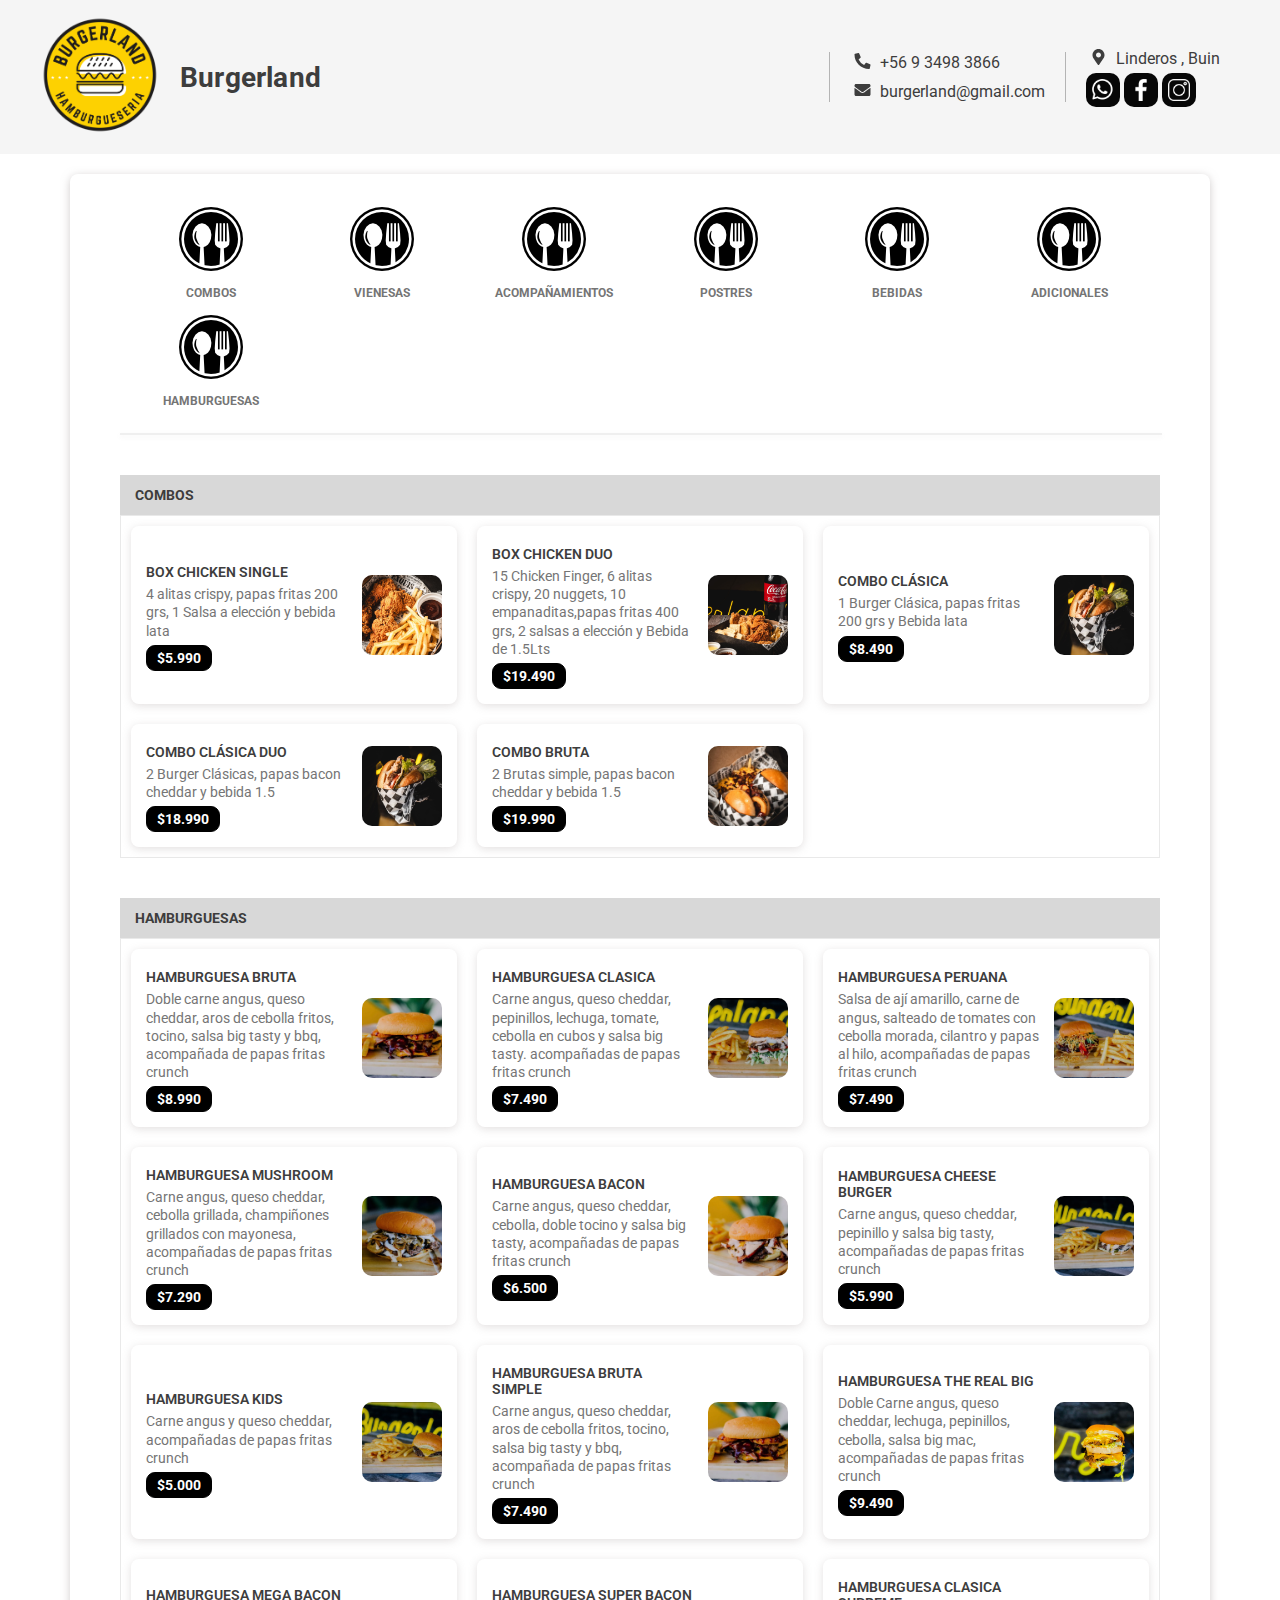
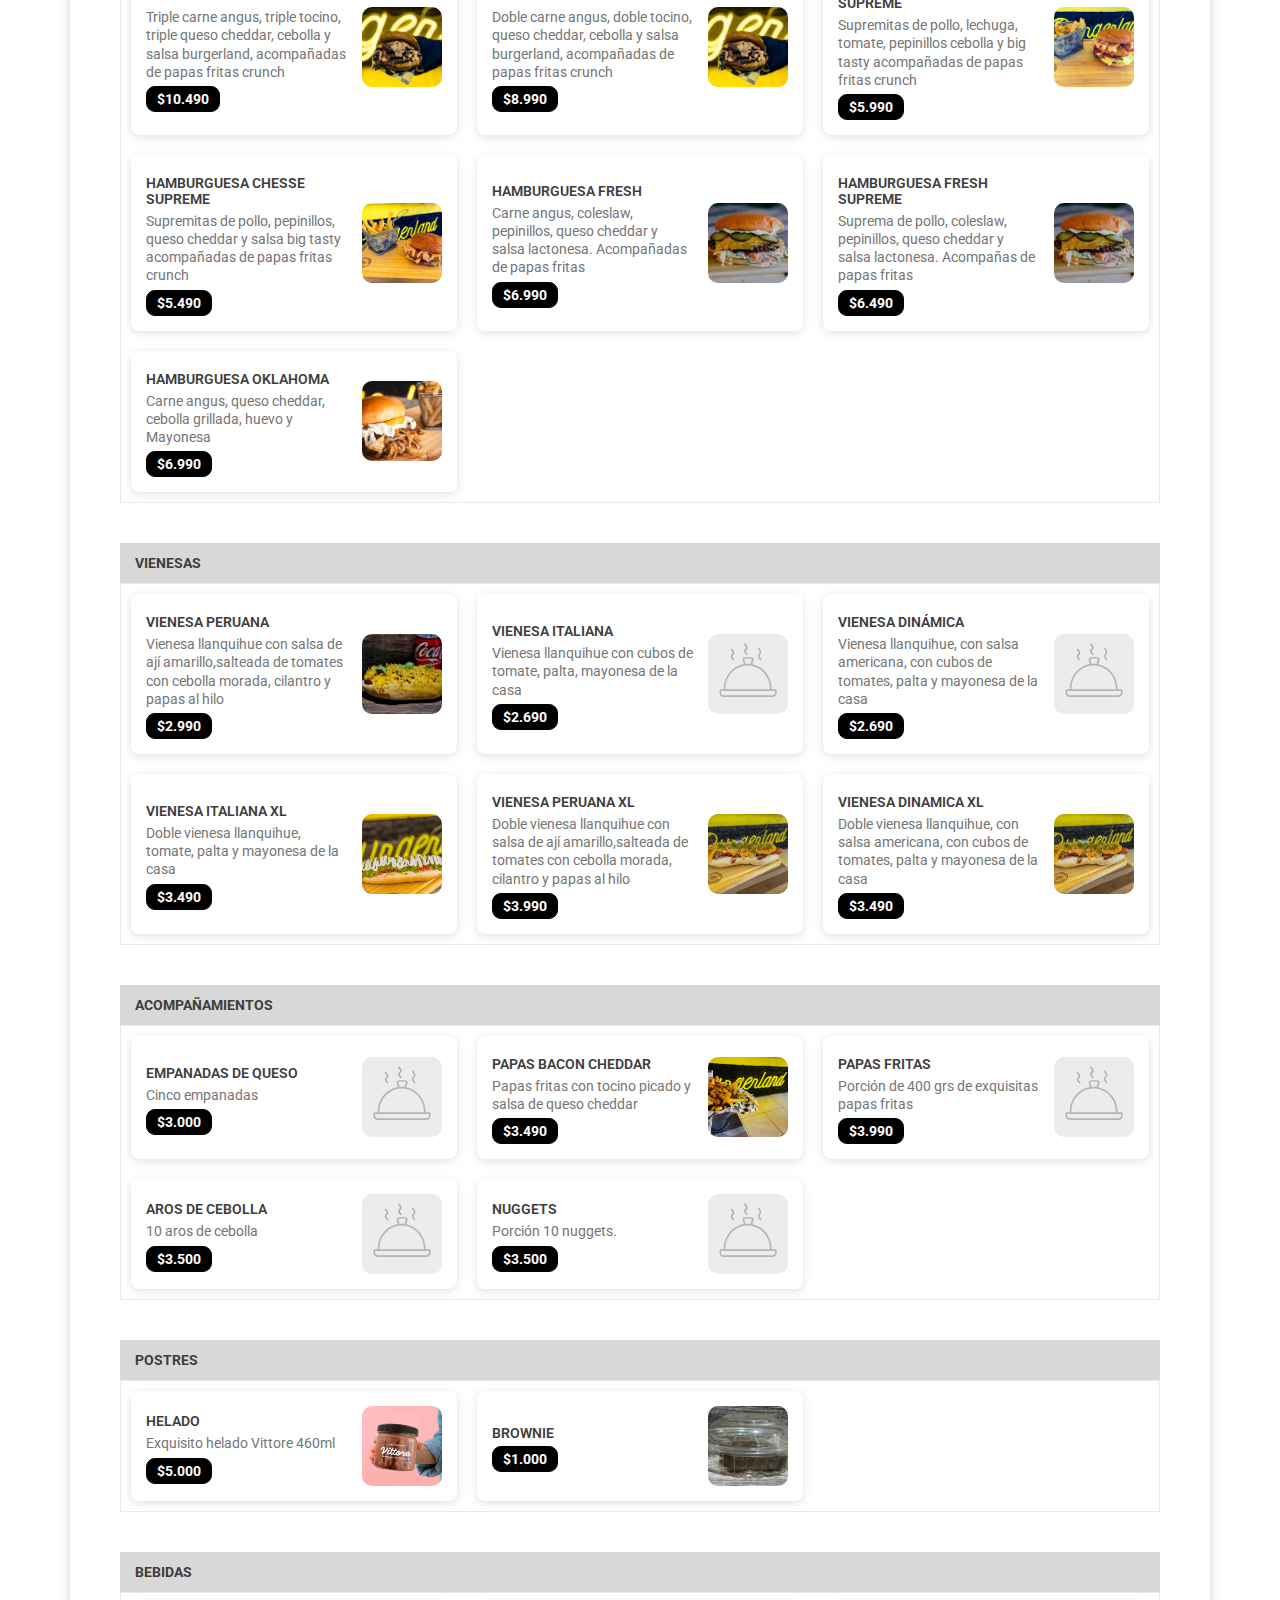
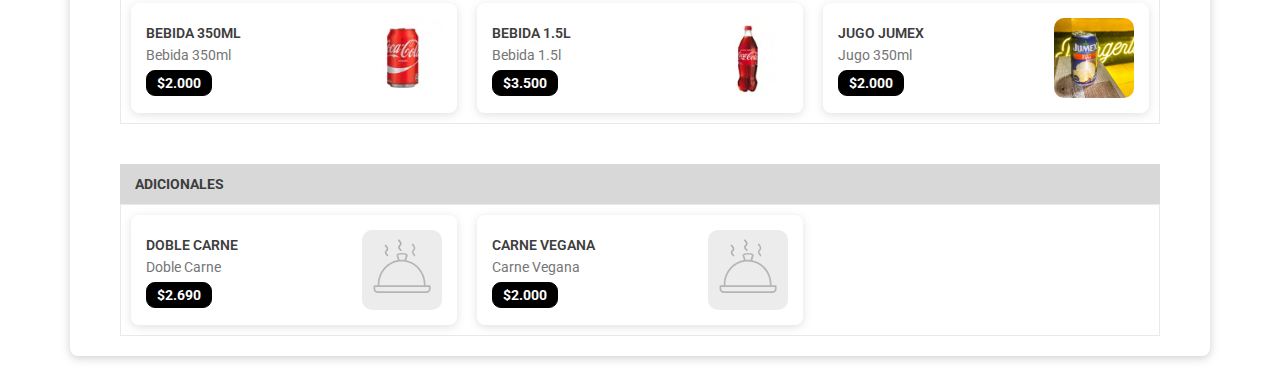
==== commit dced1d14: "change price" ====
--- a/index.html
+++ b/index.html
@@ -102,7 +102,7 @@
                                        <span class="badge badge--noStock">Sin Stock</span>
                                        <h4>BOX chicken Single</h4>
                                        <p>4 alitas crispy, papas fritas 200 grs, 1 Salsa a elección y bebida lata </p>
-                                       <div class="badge badge--outline"><span>$4.990</span></div>
+                                       <div class="badge badge--outline"><span>$5.990</span></div>
                                     </div>
                                     <img src="assets/photos/box_single.jpeg" alt="box single" class="ng-star-inserted">
                                  </div>
@@ -111,7 +111,7 @@
                                        <span class="badge badge--noStock">Sin Stock</span>
                                        <h4>BOX chicken Duo</h4>
                                        <p>15 Chicken Finger, 6 alitas crispy, 20 nuggets, 10 empanaditas,papas fritas 400 grs, 2 salsas a elección y Bebida de 1.5Lts</p>
-                                       <div class="badge badge--outline"><span>$17.990</span></div>
+                                       <div class="badge badge--outline"><span>$19.490</span></div>
                                     </div>
                                     <img src="assets/photos/box_duo.jpeg" alt="box duo" class="ng-star-inserted">
                                  </div>
@@ -120,7 +120,7 @@
                                        <span class="badge badge--noStock">Sin Stock</span>
                                        <h4>Combo Clásica</h4>
                                        <p>1 Burger Clásica, papas fritas 200 grs y Bebida lata </p>
-                                       <div class="badge badge--outline"><span>$7.990</span></div>
+                                       <div class="badge badge--outline"><span>$8.490</span></div>
                                     </div>
                                     <img src="assets/photos/combo_clasica_single.jpeg" alt="box duo" class="ng-star-inserted">
                                  </div>
@@ -129,7 +129,7 @@
                                        <span class="badge badge--noStock">Sin Stock</span>
                                        <h4>Combo clásica Duo </h4>
                                        <p>2 Burger Clásicas, papas bacon cheddar y bebida 1.5</p>
-                                       <div class="badge badge--outline"><span>$17.990</span></div>
+                                       <div class="badge badge--outline"><span>$18.990</span></div>
                                     </div>
                                     <img src="assets/photos/combo_clasica_single.jpeg" alt="box duo" class="ng-star-inserted">
                                  </div>
@@ -138,7 +138,7 @@
                                        <span class="badge badge--noStock">Sin Stock</span>
                                        <h4>Combo Bruta</h4>
                                        <p>2 Brutas simple, papas bacon cheddar y bebida 1.5</p>
-                                       <div class="badge badge--outline"><span>$18.990</span></div>
+                                       <div class="badge badge--outline"><span>$19.990</span></div>
                                     </div>
                                     <img src="assets/photos/combo_bruta_doble.jpeg" alt="box duo" class="ng-star-inserted">
                                  </div>
@@ -159,7 +159,7 @@
                                        <span class="badge badge--noStock">Sin Stock</span>
                                        <h4>Hamburguesa Clasica</h4>
                                        <p>Carne angus, queso cheddar, pepinillos, lechuga, tomate, cebolla en cubos y salsa big tasty. acompañadas de papas fritas crunch</p>
-                                       <div class="badge badge--outline"><span>$6.900</span></div>
+                                       <div class="badge badge--outline"><span>$7.490</span></div>
                                     </div>
                                     <img src="assets/photos/clasica.webp" alt="Hamburguesa Clasica" class="ng-star-inserted">
                                  </div>
@@ -177,7 +177,7 @@
                                        <span class="badge badge--noStock">Sin Stock</span>
                                        <h4>Hamburguesa Mushroom</h4>
                                        <p>Carne angus, queso cheddar, cebolla grillada, champiñones grillados con mayonesa, acompañadas de papas fritas crunch</p>
-                                       <div class="badge badge--outline"><span>$6.990</span></div>
+                                       <div class="badge badge--outline"><span>$7.290</span></div>
                                     </div>
                                     <img src="assets/photos/mushroom.webp" alt="Hamburguesa Mushroom" class="ng-star-inserted">
                                  </div>
@@ -195,7 +195,7 @@
                                        <span class="badge badge--noStock">Sin Stock</span>
                                        <h4>Hamburguesa cheese burger</h4>
                                        <p>Carne angus, queso cheddar, pepinillo y salsa big tasty, acompañadas de papas fritas crunch</p>
-                                       <div class="badge badge--outline"><span>$5.500</span></div>
+                                       <div class="badge badge--outline"><span>$5.990</span></div>
                                     </div>
                                     <img src="assets/photos/chesseburger.webp" alt="Hamburguesa cheese burger" class="ng-star-inserted">
                                  </div>
@@ -250,7 +250,7 @@
                                        <span class="badge badge--noStock">Sin Stock</span>
                                        <h4>Hamburguesa clasica supreme</h4>
                                        <p>Supremitas de pollo, lechuga, tomate, pepinillos cebolla y big tasty acompañadas de papas fritas crunch</p>
-                                       <div class="badge badge--outline"><span>$4.990</span></div>
+                                       <div class="badge badge--outline"><span>$5.990</span></div>
                                     </div>
                                     <img src="assets/photos/clasica_supreme.jpeg" alt="Hamburguesa Mega Bacon" class="ng-star-inserted">
                                  </div>
@@ -259,7 +259,7 @@
                                        <span class="badge badge--noStock">Sin Stock</span>
                                        <h4>Hamburguesa chesse supreme</h4>
                                        <p>Supremitas de pollo, pepinillos, queso cheddar y salsa big tasty acompañadas de papas fritas crunch</p>
-                                       <div class="badge badge--outline"><span>$4.990</span></div>
+                                       <div class="badge badge--outline"><span>$5.490</span></div>
                                     </div>
                                     <img src="assets/photos/chesse_supreme.jpeg" alt="Hamburguesa Mega Bacon" class="ng-star-inserted">
                                  </div>
@@ -286,7 +286,7 @@
                                        <span class="badge badge--noStock">Sin Stock</span>
                                        <h4>Hamburguesa oklahoma</h4>
                                        <p>Carne angus, queso cheddar, cebolla grillada, huevo y Mayonesa </p>
-                                       <div class="badge badge--outline"><span>$6.490</span></div>
+                                       <div class="badge badge--outline"><span>$6.990</span></div>
                                     </div>
                                     <img src="assets/photos/oklahoma.jpeg" alt="Hamburguesa Mega Bacon" class="ng-star-inserted">
                                  </div>
@@ -298,7 +298,7 @@
                                        <span class="badge badge--noStock">Sin Stock</span>
                                        <h4>Vienesa peruana</h4>
                                        <p>Vienesa llanquihue con salsa de ají amarillo,salteada de tomates con cebolla morada, cilantro y papas al hilo</p>
-                                       <div class="badge badge--outline"><span>$2.500</span></div>
+                                       <div class="badge badge--outline"><span>$2.990</span></div>
                                     </div>
                                     <img src="assets/photos/vienesaperuana.webp" alt="Vienesa peruana" class="ng-star-inserted"><!---->
                                  </div>
@@ -307,7 +307,7 @@
                                        <span class="badge badge--noStock">Sin Stock</span>
                                        <h4>Vienesa italiana</h4>
                                        <p>Vienesa llanquihue con cubos de tomate, palta, mayonesa de la casa</p>
-                                       <div class="badge badge--outline"><span>$2.200</span></div>
+                                       <div class="badge badge--outline"><span>$2.690</span></div>
                                     </div>
                                     <img src="assets/product-default.svg" alt="Vienesa italiana" class="ng-star-inserted"><!---->
                                  </div>
@@ -316,7 +316,7 @@
                                        <span class="badge badge--noStock">Sin Stock</span>
                                        <h4>Vienesa dinámica</h4>
                                        <p>Vienesa llanquihue, con salsa americana, con cubos de tomates, palta y mayonesa de la casa</p>
-                                       <div class="badge badge--outline"><span>$2.200</span></div>
+                                       <div class="badge badge--outline"><span>$2.690</span></div>
                                     </div>
                                     <img src="assets/product-default.svg" alt="Vienesa dinámica" class="ng-star-inserted"><!---->
                                  </div>
@@ -325,7 +325,7 @@
                                        <span class="badge badge--noStock">Sin Stock</span>
                                        <h4>Vienesa italiana XL</h4>
                                        <p>Doble vienesa llanquihue, tomate, palta y mayonesa de la casa</p>
-                                       <div class="badge badge--outline"><span>$3.000</span></div>
+                                       <div class="badge badge--outline"><span>$3.490</span></div>
                                     </div>
                                     <img src="assets/photos/vianesa_clasica_xl.jpeg" alt="Vienesa dinámica" class="ng-star-inserted"><!---->
                                  </div>
@@ -334,7 +334,7 @@
                                        <span class="badge badge--noStock">Sin Stock</span>
                                        <h4>Vienesa peruana XL</h4>
                                        <p>Doble vienesa llanquihue con salsa de ají amarillo,salteada de tomates con cebolla morada, cilantro y papas al hilo</p>
-                                       <div class="badge badge--outline"><span>$3.000</span></div>
+                                       <div class="badge badge--outline"><span>$3.990</span></div>
                                     </div>
                                     <img src="assets/photos/vianesa_dinamica_xl.jpeg" alt="Vienesa dinámica" class="ng-star-inserted"><!---->
                                  </div>
@@ -343,7 +343,7 @@
                                        <span class="badge badge--noStock">Sin Stock</span>
                                        <h4>Vienesa dinamica XL</h4>
                                        <p>Doble vienesa llanquihue, con salsa americana, con cubos de tomates, palta y mayonesa de la casa</p>
-                                       <div class="badge badge--outline"><span>$3.000</span></div>
+                                       <div class="badge badge--outline"><span>$3.490</span></div>
                                     </div>
                                     <img src="assets/photos/vianesa_dinamica_xl.jpeg" alt="Vienesa dinámica" class="ng-star-inserted"><!---->
                                  </div>
@@ -351,15 +351,6 @@
                               </div>
                               <h3 id="Acompañamientos" class="ng-star-inserted">Acompañamientos</h3>
                               <div class="items orderingDisabled ng-star-inserted">
-                                 <div class="product ng-star-inserted">
-                                    <div>
-                                       <span class="badge badge--noStock">Sin Stock</span>
-                                       <h4>Papas bacon tasty</h4>
-                                       <p>Papas fritas con tocino picado y salsa Big Tasty.</p>
-                                       <div class="badge badge--outline"><span>$2.490</span></div>
-                                    </div>
-                                    <img src="assets/photos/papas_tasty.jpeg" alt="Empanadas de queso" class="ng-star-inserted"><!---->
-                                 </div>
                                  <div class="product ng-star-inserted">
                                     <div>
                                        <span class="badge badge--noStock">Sin Stock</span>
@@ -374,20 +365,11 @@
                                        <span class="badge badge--noStock">Sin Stock</span>
                                        <h4>Papas bacon cheddar</h4>
                                        <p>Papas fritas con tocino picado y salsa de queso cheddar</p>
-                                       <div class="badge badge--outline"><span>$2.900</span></div>
+                                       <div class="badge badge--outline"><span>$3.490</span></div>
                                     </div>
                                     <img src="assets/photos/papas_cheddar.jpeg" alt="Empanadas de queso" class="ng-star-inserted"><!---->
                                  </div>
 
-                                 <div class="product ng-star-inserted">
-                                    <div>
-                                       <span class="badge badge--noStock">Sin Stock</span>
-                                       <h4>Papas burgerland</h4>
-                                       <p>Papas fritas 300 g, carne, cebollín bañado en exquisita salsa cheddar.</p>
-                                       <div class="badge badge--outline"><span>$5.500</span></div>
-                                    </div>
-                                    <img src="assets/photos/papasburgerland.webp" alt="Papas burgenland" class="ng-star-inserted"><!---->
-                                 </div>
                                  <div class="product ng-star-inserted">
                                     <div>
                                        <span class="badge badge--noStock">Sin Stock</span>
@@ -409,18 +391,9 @@
                                  <div class="product ng-star-inserted">
                                     <div>
                                        <span class="badge badge--noStock">Sin Stock</span>
-                                       <h4>Porción papas cheddar</h4>
-                                       <p>Porción de 400 grs de papas fritas, bañadas en exquisita salsa cheddar.</p>
-                                       <div class="badge badge--outline"><span>$4.490</span></div>
-                                    </div>
-                                    <img src="assets/product-default.svg" alt="Porción papas cheddar" class="ng-star-inserted"><!---->
-                                 </div>
-                                 <div class="product ng-star-inserted">
-                                    <div>
-                                       <span class="badge badge--noStock">Sin Stock</span>
                                        <h4>Nuggets</h4>
                                        <p>Porción 10 nuggets.</p>
-                                       <div class="badge badge--outline"><span>$3.000</span></div>
+                                       <div class="badge badge--outline"><span>$3.500</span></div>
                                     </div>
                                     <img src="assets/product-default.svg" alt="nuggets" class="ng-star-inserted"><!---->
                                  </div>
@@ -453,7 +426,7 @@
                                        <span class="badge badge--noStock">Sin Stock</span>
                                        <h4>Bebida 350ml</h4>
                                        <p>Bebida 350ml</p>
-                                       <div class="badge badge--outline"><span>$1.700</span></div>
+                                       <div class="badge badge--outline"><span>$2.000</span></div>
                                     </div>
                                     <img src="assets/photos/lata.webp" alt="Bebida 350ml" class="ng-star-inserted"><!---->
                                  </div>
@@ -462,7 +435,7 @@
                                        <span class="badge badge--noStock">Sin Stock</span>
                                        <h4>Bebida 1.5l</h4>
                                        <p>Bebida 1.5l</p>
-                                       <div class="badge badge--outline"><span>$3.000</span></div>
+                                       <div class="badge badge--outline"><span>$3.500</span></div>
                                     </div>
                                     <img src="assets/photos/coca.webp" alt="Bebida 1.5l" class="ng-star-inserted"><!---->
                                  </div>
@@ -471,7 +444,7 @@
                                        <span class="badge badge--noStock">Sin Stock</span>
                                        <h4>Jugo Jumex</h4>
                                        <p>Jugo 350ml</p>
-                                       <div class="badge badge--outline"><span>$1.700</span></div>
+                                       <div class="badge badge--outline"><span>$2.000</span></div>
                                     </div>
                                     <img src="assets/photos/jumex.jpeg" alt="Bebida 350ml" class="ng-star-inserted"><!---->
                                  </div>
@@ -484,7 +457,7 @@
                                        <span class="badge badge--noStock">Sin Stock</span>
                                        <h4>Doble Carne</h4>
                                        <p>Doble Carne</p>
-                                       <div class="badge badge--outline"><span>$2.500</span></div>
+                                       <div class="badge badge--outline"><span>$2.690</span></div>
                                     </div>
                                     <img src="assets/product-default.svg" alt="Bebida 350ml" class="ng-star-inserted"><!---->
                                  </div>
